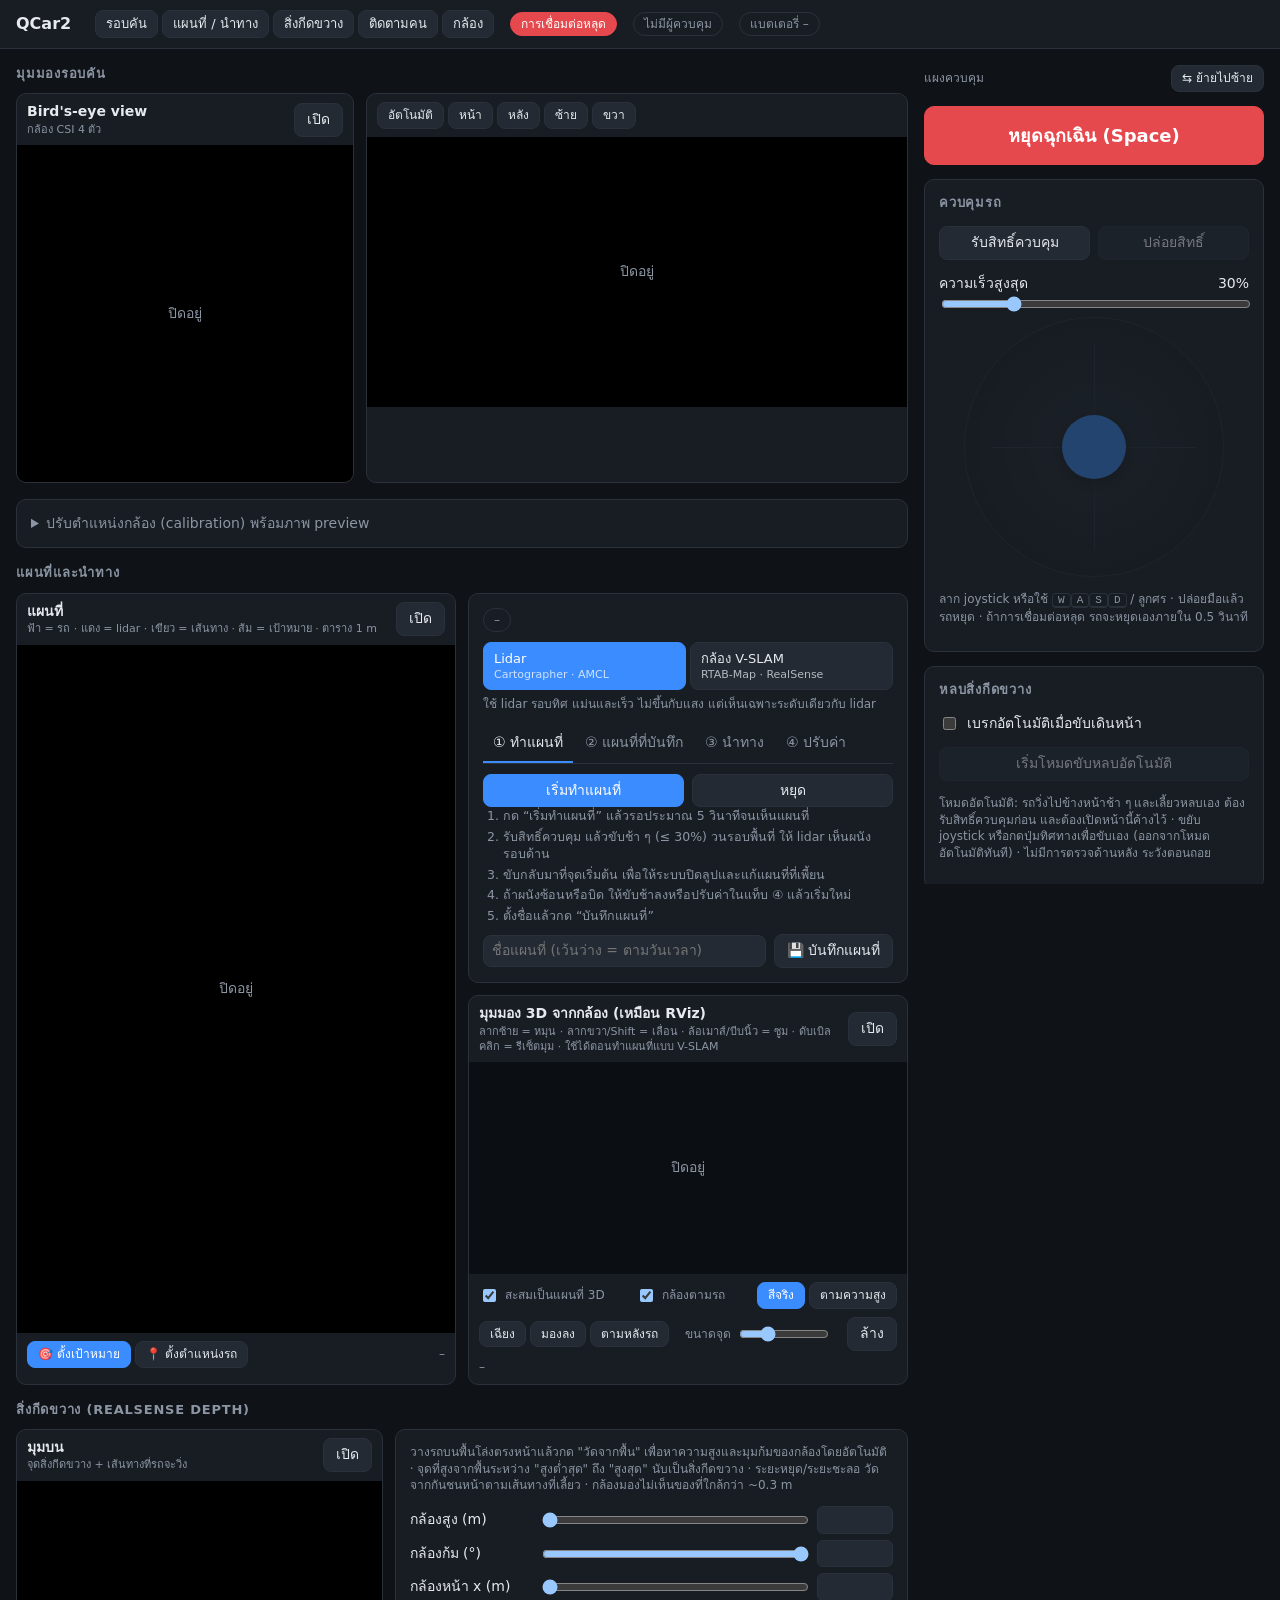
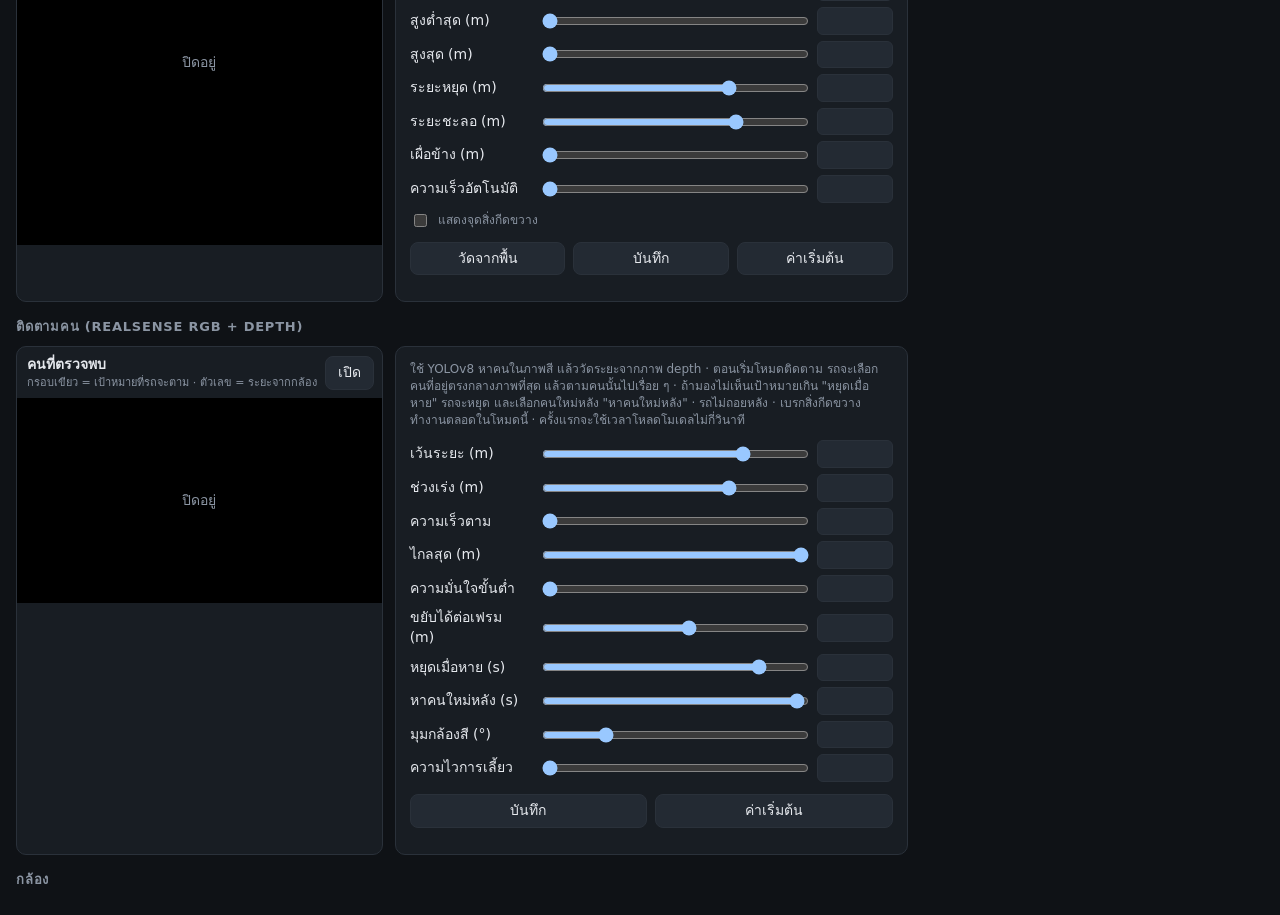
==== src/qcar2/qcar2_web/static/index.html @ 1479276d "Initial import: QCar2 packages" ====
<!doctype html>
<html lang="th">
<head>
<meta charset="utf-8">
<meta name="viewport" content="width=device-width, initial-scale=1, viewport-fit=cover">
<meta name="theme-color" content="#0f1216">
<meta name="color-scheme" content="dark">
<title>QCar2 Web</title>
<style>
  :root {
    --bg: #0f1216; --panel: #181d23; --line: #2a313a; --text: #e6e9ee; --muted: #8b95a3;
    --accent: #3b8cff; --ok: #2fbf71; --warn: #f0a92b; --bad: #e5484d;
  }
  * { box-sizing: border-box; }
  html { -webkit-text-size-adjust: 100%; text-size-adjust: 100%; }
  body { padding-left: env(safe-area-inset-left); padding-right: env(safe-area-inset-right); overscroll-behavior-y: none; }
  body { margin: 0; background: var(--bg); color: var(--text);
         font: 14px/1.4 system-ui, -apple-system, "Segoe UI", "Noto Sans Thai", sans-serif; }
  header { display: flex; flex-wrap: wrap; align-items: center; gap: 8px 16px;
           padding: 10px 16px; border-bottom: 1px solid var(--line); background: var(--panel);
           position: sticky; top: 0; z-index: 5; }
  header h1 { font-size: 16px; margin: 0 8px 0 0; }
  .chip { padding: 3px 10px; border-radius: 999px; border: 1px solid var(--line); color: var(--muted);
          font-size: 12px; white-space: nowrap; }
  .chip.ok { color: var(--ok); border-color: var(--ok); }
  .chip.warn { color: var(--warn); border-color: var(--warn); }
  .chip.bad { color: #fff; background: var(--bad); border-color: var(--bad); }
  main { display: grid; grid-template-columns: minmax(0, 1fr) 340px; gap: 16px; padding: 16px; }
  /* Control panel follows the scroll (sticky below the header) and scrolls on its own if taller than the screen. */
  main > aside { position: sticky; top: calc(var(--hdr-h, 56px) + 16px); align-self: start;
                 max-height: calc(100vh - var(--hdr-h, 56px) - 32px); overflow-y: auto;
                 overscroll-behavior: contain; scrollbar-width: none; -ms-overflow-style: none; }
  main > aside::-webkit-scrollbar { display: none; }
  main.ctrl-left { grid-template-columns: 340px minmax(0, 1fr); }
  main.ctrl-left > aside { order: -1; }
  .side-bar { display: flex; gap: 8px; align-items: center; justify-content: space-between; }
  .side-bar button { padding: 4px 10px; font-size: 12px; }
  #dock, #btn-sheet-close { display: none; }
  button, a, input, select, label { touch-action: manipulation; -webkit-tap-highlight-color: transparent; }

  h2 { font-size: 13px; text-transform: uppercase; letter-spacing: .06em; color: var(--muted); margin: 0 0 10px; }
  .grid { display: grid; grid-template-columns: repeat(auto-fill, minmax(300px, 1fr)); gap: 12px; }
  .cam { background: var(--panel); border: 1px solid var(--line); border-radius: 10px; overflow: hidden; }
  .cam-head { display: flex; align-items: center; justify-content: space-between; padding: 8px 10px; gap: 8px; }
  .cam-head span { font-weight: 600; }
  .cam-head small { color: var(--muted); font-size: 11px; display: block; font-weight: 400;
                    overflow: hidden; text-overflow: ellipsis; white-space: nowrap; }
  .view { aspect-ratio: 2 / 1; background: #000; display: grid; place-items: center; color: var(--muted); }
  .view img { width: 100%; height: 100%; object-fit: contain; display: block; }
  button { font: inherit; color: var(--text); background: #232a33; border: 1px solid var(--line);
           border-radius: 8px; padding: 6px 12px; cursor: pointer; }
  button:hover { border-color: var(--accent); }
  button.on { background: var(--accent); border-color: var(--accent); color: #fff; }
  button:disabled { opacity: .45; cursor: not-allowed; }
  .panel { background: var(--panel); border: 1px solid var(--line); border-radius: 10px; padding: 14px; }
  .stack > * + * { margin-top: 14px; }
  .estop { width: 100%; padding: 16px; font-size: 18px; font-weight: 700; color: #fff;
           background: var(--bad); border-color: var(--bad); border-radius: 10px; }
  .row { display: flex; gap: 8px; flex-wrap: wrap; align-items: center; }
  .row > button { flex: 1; }
  #pad { position: relative; width: 100%; max-width: 260px; aspect-ratio: 1; margin: 0 auto;
         border-radius: 50%; background: radial-gradient(circle, #222a33 0%, #161b21 70%);
         border: 1px solid var(--line); touch-action: none; user-select: none; }
  #pad.disabled { opacity: .35; }
  #pad::before, #pad::after { content: ""; position: absolute; background: var(--line); }
  #pad::before { left: 50%; top: 10%; bottom: 10%; width: 1px; }
  #pad::after { top: 50%; left: 10%; right: 10%; height: 1px; }
  #knob { position: absolute; width: 64px; height: 64px; left: 50%; top: 50%; margin: -32px 0 0 -32px;
          border-radius: 50%; background: var(--accent); box-shadow: 0 4px 16px rgba(0,0,0,.5);
          z-index: 1; pointer-events: none; }
  .kv { display: grid; grid-template-columns: auto 1fr; gap: 4px 12px; font-variant-numeric: tabular-nums; }
  .kv dt { color: var(--muted); }
  .kv dd { margin: 0; text-align: right; }
  .hint { color: var(--muted); font-size: 12px; }
  kbd { border: 1px solid var(--line); border-bottom-width: 2px; border-radius: 4px; padding: 0 5px; font-size: 11px; }
  input[type=range] { width: 100%; }
  .surround { display: grid; grid-template-columns: minmax(0, 1fr) minmax(0, 1.6fr); gap: 12px; margin-bottom: 16px; }
  @media (max-width: 700px) { .surround { grid-template-columns: 1fr; } }
  .surround .view.bev { aspect-ratio: 1 / 1; }
  .seg { display: flex; gap: 4px; flex-wrap: wrap; }
  .seg button { padding: 4px 10px; font-size: 12px; }
  details.calib { margin-bottom: 16px; }
  details.calib summary { cursor: pointer; color: var(--muted); }
  .sliders { display: grid; grid-template-columns: 90px minmax(0, 1fr) 76px; gap: 6px 10px; align-items: center; margin-top: 10px; }
  .sliders input[type=number] { width: 100%; font: inherit; font-variant-numeric: tabular-nums; text-align: right;
                                color: var(--text); background: #232a33; border: 1px solid var(--line);
                                border-radius: 6px; padding: 3px 6px; }
  .calib-layout { display: grid; grid-template-columns: minmax(0, 1.2fr) minmax(0, 1fr); gap: 16px; margin-top: 12px; }
  @media (max-width: 1100px) { .calib-layout { grid-template-columns: 1fr; } }
  /* The preview stays on screen while scrolling through the sliders. */
  .calib-preview { position: sticky; top: 64px; align-self: start; display: grid; gap: 8px; }
  .calib-preview .view { border-radius: 8px; overflow: hidden; }
  .calib-preview .view.bev { aspect-ratio: 1 / 1; max-height: 60vh; }
  @media (max-width: 1100px) { .calib-preview { position: static; } }
  .obs { display: grid; grid-template-columns: minmax(0, 1fr) minmax(0, 1.4fr); gap: 12px; margin-bottom: 16px; }
  @media (max-width: 700px) { .obs { grid-template-columns: 1fr; } }
  .obs .view.top { aspect-ratio: 1 / 1; }
  .obs .view.person { aspect-ratio: 16 / 9; }
  .obs .sliders { grid-template-columns: 120px minmax(0, 1fr) 76px; }
  button.auto-on { background: var(--ok); border-color: var(--ok); color: #fff; }
  .obs .view.map { aspect-ratio: 1 / 1; position: relative; touch-action: none; }
  .view.map.pick { cursor: crosshair; }
  /* Stop the browser's own image drag / text selection so click-and-drag sets the arrow. */
  .view.map, .view.map img { user-select: none; -webkit-user-select: none; -webkit-user-drag: none; -webkit-touch-callout: none; }
  .view.map img { pointer-events: none; }
  .view.map canvas { position: absolute; inset: 0; width: 100%; height: 100%; pointer-events: none; }
  input[type=text] { font: inherit; color: var(--text); background: #232a33; border: 1px solid var(--line);
                     border-radius: 8px; padding: 5px 8px; flex: 1; min-width: 0; }
  nav.jump { display: flex; gap: 4px; flex-wrap: wrap; }
  nav.jump a { color: var(--text); text-decoration: none; font-size: 13px; padding: 4px 10px;
               border: 1px solid var(--line); border-radius: 8px; background: #232a33; }
  nav.jump a:hover { border-color: var(--accent); }
  main h2[id] { scroll-margin-top: 110px; }
  select { font: inherit; color: var(--text); background: #232a33; border: 1px solid var(--line);
           border-radius: 8px; padding: 5px 8px; }
  .led-swatches { display: flex; flex-wrap: wrap; gap: 6px; }
  .led-swatches button { width: 28px; height: 28px; padding: 0; border-radius: 50%; border: 2px solid var(--line); }
  .led-swatches button.off { width: auto; border-radius: 14px; padding: 0 10px; font-size: 12px; }
  /* ---------- Map / SLAM / Nav2 section ---------- */
  .cloud-wrap { position: relative; aspect-ratio: 16 / 9; max-height: 75vh; background: #0b0e12; }
  .cloud-wrap canvas { position: absolute; inset: 0; width: 100%; height: 100%; touch-action: none; display: block; cursor: grab; }
  .cloud-wrap canvas:active { cursor: grabbing; }
  .cloud-msg { position: absolute; left: 0; right: 0; top: 50%; transform: translateY(-50%); text-align: center;
               color: var(--muted); pointer-events: none; padding: 0 16px; }
  .cloud-msg:empty { display: none; }
  .cloud-bar { flex-wrap: wrap; gap: 8px 14px; padding: 8px 10px; align-items: center; }
  .cloud-bar .row { display: inline-flex; gap: 6px; align-items: center; }
  .mapx { display: grid; grid-template-columns: minmax(0, 1fr) minmax(0, 1.25fr); gap: 12px; margin-bottom: 16px; align-items: start; }
  @media (max-width: 1100px) { .mapx { grid-template-columns: 1fr; } }
  /* Right column: the tabs/parameters, then the 3D view under them. */
  .mapx-side { display: flex; flex-direction: column; gap: 12px; min-width: 0; }
  /* Wide screens: two equal columns of one fixed height, top and bottom edges aligned. The
     2D map fills the left column; on the right the parameter panel scrolls inside itself and
     the 3D view takes the rest. Switching tabs therefore never resizes the map. */
  @media (min-width: 1101px) {
    .mapx { grid-template-columns: minmax(0, 1fr) minmax(0, 1fr); align-items: stretch;
            height: min(88vh, 900px); }
    .mapx > .cam { display: flex; flex-direction: column; min-height: 0; }
    .mapx > .cam > .view.map { flex: 1 1 auto; aspect-ratio: auto; max-height: none; min-height: 0; }
    .mapx-side { min-height: 0; }
    .mapx-side > .panel { flex: 0 1 auto; min-height: 0; overflow-y: auto; }
    .mapx-side > .cloud3d { flex: 1 0 300px; display: flex; flex-direction: column; min-height: 0; }
    .mapx-side > .cloud3d > .cloud-wrap { flex: 1 1 auto; aspect-ratio: auto; max-height: none; min-height: 0; }
  }
  .mapx .view.map { aspect-ratio: 1 / 1; position: relative; touch-action: none; max-height: 80vh; }
  .map-bar { display: flex; gap: 8px 12px; flex-wrap: wrap; align-items: center; justify-content: space-between; padding: 8px 10px; }
  .mapx .cam-head small { white-space: normal; }
  .mapx .cam-head > div { min-width: 0; }
  .mapx .cam > .hint { margin: 0; padding: 0 10px 8px; }
  .mode-line { display: flex; gap: 8px 12px; flex-wrap: wrap; align-items: center; }
  .method { margin-top: 10px; }
  .method .seg { flex-wrap: nowrap; }
  .method .seg button { flex: 1; text-align: left; line-height: 1.25; padding: 8px 10px; font-size: 13px; }
  .method .seg button small { display: block; opacity: .75; font-size: 11px; }
  .method .hint { margin: 6px 0 0; }
  .tabs { display: flex; gap: 2px; margin: 12px 0 10px; border-bottom: 1px solid var(--line); overflow-x: auto; scrollbar-width: none; }
  .tabs::-webkit-scrollbar { display: none; }
  .tabs button { border: 0; border-bottom: 2px solid transparent; border-radius: 0; background: none; padding: 8px 10px; white-space: nowrap; color: var(--muted); }
  .tabs button.on, .tabs button.on:hover { color: var(--text); border-bottom-color: var(--accent); background: none; }
  .tabpane[hidden] { display: none; }
  .tabpane > * + * { margin-top: 10px; }
  .tabpane p { margin: 0; }
  button.primary { background: var(--accent); border-color: var(--accent); color: #fff; }
  button.danger { color: var(--bad); }
  ol.steps { margin: 0; padding-left: 20px; color: var(--muted); font-size: 12.5px; }
  ol.steps li + li { margin-top: 3px; }
  .map-card { border: 1px solid var(--line); border-radius: 10px; padding: 10px; background: #1d232a; }
  .map-card.current { border-color: var(--ok); }
  .map-card .meta { color: var(--muted); font-size: 12px; margin: 2px 0 8px; }
  .map-card .title { display: flex; gap: 6px; align-items: center; flex-wrap: wrap; }
  .map-card .row > button { padding: 5px 8px; font-size: 12.5px; }
  .badge { font-size: 11px; padding: 1px 8px; border-radius: 999px; border: 1px solid var(--line); color: var(--muted); white-space: nowrap; }
  .badge.ok { color: var(--ok); border-color: var(--ok); }
  .badge.accent { color: var(--accent); border-color: var(--accent); }
  .badge.warn { color: var(--warn); border-color: var(--warn); }
  .tune-head { display: flex; gap: 8px; flex-wrap: wrap; align-items: center; justify-content: space-between; }
  details.sect { border-top: 1px solid var(--line); padding-top: 6px; }
  details.sect > summary { cursor: pointer; font-weight: 600; padding: 4px 0; }
  .prm { padding: 8px 0 8px 8px; border-bottom: 1px solid var(--line); border-left: 3px solid transparent; }
  .prm.custom { border-left-color: var(--accent); }
  .prm.changed { border-left-color: var(--warn); }
  .prm-head { display: flex; justify-content: space-between; gap: 8px; align-items: baseline; flex-wrap: wrap; }
  .prm-name { font-weight: 600; }
  .prm-ctl { display: grid; grid-template-columns: minmax(0, 1fr) 84px 26px; gap: 8px; align-items: center; margin-top: 4px; }
  .prm-ctl.simple { grid-template-columns: minmax(0, 1fr) 26px; }
  .prm-ctl input[type=number], .prm-ctl select { width: 100%; font: inherit; color: var(--text); background: #232a33; border: 1px solid var(--line); border-radius: 6px; padding: 3px 6px; text-align: right; }
  .prm-ctl select { text-align: left; }
  .prm-ctl .reset { padding: 0; min-height: 0; height: 26px; line-height: 1; border-radius: 6px; }
  .prm-help { color: var(--muted); font-size: 12px; margin-top: 3px; }
  .prm-tip { color: #a7c1e8; font-size: 12px; margin-top: 2px; display: none; }
  .learn .prm-tip { display: block; }
  .prm-state { font-size: 11px; margin-top: 2px; }
  .prm-state.ok { color: var(--ok); } .prm-state.warn { color: var(--warn); } .prm-state.bad { color: var(--bad); }
  .quick { display: grid; grid-template-columns: 96px minmax(0, 1fr) 60px; gap: 8px; align-items: center; }
  .quick b { text-align: right; font-variant-numeric: tabular-nums; }
  /* ---------- Phone / narrow layout ---------- */
  /* Phone: portrait, and landscape (a phone turned sideways is ~900-960 px wide but only ~400 px tall). */
  @media (max-width: 900px), (max-height: 520px) and (max-width: 1100px) {
    main, main.ctrl-left { grid-template-columns: 1fr; gap: 12px; padding: 10px; }
    body { padding-bottom: calc(76px + env(safe-area-inset-bottom)); }

    /* Compact header: status chips on one line, section links scroll sideways. */
    header { padding: 8px 10px; gap: 6px 8px; }
    header h1 { font-size: 15px; margin-right: 2px; }
    .chip { font-size: 11px; padding: 2px 8px; }
    nav.jump { order: 10; width: 100%; flex-wrap: nowrap; overflow-x: auto; scrollbar-width: none;
               margin: 0 -10px; padding: 0 10px; width: calc(100% + 20px); }
    nav.jump::-webkit-scrollbar { display: none; }
    nav.jump a { white-space: nowrap; padding: 6px 12px; }
    main h2[id] { scroll-margin-top: calc(var(--hdr-h, 90px) + 10px); }

    /* Bigger touch targets; 16px inputs stop iOS from zooming in on focus. */
    button { min-height: 40px; }
    .seg button { min-height: 36px; padding: 6px 12px; }
    input[type=text], select, .sliders input[type=number] { font-size: 16px; min-height: 40px; }
    input[type=checkbox], input[type=radio] { width: 20px; height: 20px; }
    label.row, .row > label { min-height: 36px; }
    input[type=range] { height: 32px; }
    .grid { grid-template-columns: repeat(auto-fill, minmax(min(300px, 100%), 1fr)); }
    .sliders { grid-template-columns: 78px minmax(0, 1fr) 68px; gap: 8px; }
    .obs .sliders { grid-template-columns: 96px minmax(0, 1fr) 68px; }
    .panel { padding: 12px; }

    /* Control panel becomes a bottom sheet above the dock. */
    main > aside, main.ctrl-left > aside {
      position: fixed; left: 0; right: 0; top: auto; order: 0; z-index: 20;
      bottom: calc(68px + env(safe-area-inset-bottom));
      max-height: min(56vh, calc(100vh - var(--hdr-h, 90px) - 90px));
      overflow-y: auto; margin: 0; padding: 0 10px 12px;
      background: var(--bg); border-top: 1px solid var(--line); border-radius: 16px 16px 0 0;
      box-shadow: 0 -10px 30px rgba(0,0,0,.55);
      transform: translateY(calc(100% + 80px)); visibility: hidden;
      transition: transform .22s ease, visibility 0s linear .22s;
    }
    main > aside.open { transform: none; visibility: visible; transition: transform .22s ease; }
    .side-bar { position: sticky; top: 0; z-index: 1; background: var(--bg); padding: 10px 0 8px; margin: 0; }
    .side-bar::before { content: ""; position: absolute; left: 50%; top: 4px; width: 40px; height: 4px;
                        margin-left: -20px; border-radius: 2px; background: var(--line); }
    .side-bar .hint { font-size: 14px; color: var(--text); font-weight: 600; }
    #btn-side, aside > #btn-estop { display: none; }
    #btn-sheet-close { display: inline-block; min-height: 34px; }
    aside .stack > * + *, main > aside > * + * { margin-top: 10px; }
    #pad { max-width: min(200px, 52vw); }

    /* Always-visible bottom dock: E-STOP + open/close controls. */
    #dock { display: flex; gap: 8px; position: fixed; left: 0; right: 0; bottom: 0; z-index: 30;
            padding-left: calc(10px + env(safe-area-inset-left)); padding-right: calc(10px + env(safe-area-inset-right));
            padding: 8px 10px calc(8px + env(safe-area-inset-bottom));
            background: var(--panel); border-top: 1px solid var(--line); }
    #dock button { min-height: 52px; border-radius: 12px; font-weight: 700; }
    #dock-estop { flex: 1.4; color: #fff; background: var(--bad); border-color: var(--bad); font-size: 17px; }
    #dock-ctrl { flex: 1; font-size: 15px; }
    #dock-ctrl.on { background: var(--accent); border-color: var(--accent); color: #fff; }
  }
  /* Landscape phone: little height. Header scrolls away, the sheet may use most of the screen, the dock is slim. */
  @media (max-height: 520px) and (max-width: 1100px) {
    header { position: static; }
    body { padding-bottom: calc(60px + env(safe-area-inset-bottom)); }
    #dock { padding-top: 6px; padding-bottom: calc(6px + env(safe-area-inset-bottom)); }
    #dock button { min-height: 44px; }
    main > aside, main.ctrl-left > aside {
      bottom: calc(58px + env(safe-area-inset-bottom)); max-height: calc(100vh - 70px);
      max-height: calc(100dvh - 70px); left: env(safe-area-inset-left); right: env(safe-area-inset-right); }
    #pad { max-width: min(180px, 40vh); }
    .cloud-wrap, .mapx .view.map { max-height: 78vh; }
    .view, .obs .view.map { max-height: 78vh; }
  }
  @media (hover: none) { button:hover { border-color: var(--line); } button.on:hover { border-color: var(--accent); } }
</style>
</head>
<body>
<header>
  <h1>QCar2</h1>
  <nav class="jump">
    <a href="#sec-surround">รอบคัน</a>
    <a href="#sec-map" id="jump-map">แผนที่ / นำทาง</a>
    <a href="#sec-obs">สิ่งกีดขวาง</a>
    <a href="#sec-person">ติดตามคน</a>
    <a href="#sec-cams">กล้อง</a>
  </nav>
  <span id="chip-conn" class="chip">กำลังเชื่อมต่อ…</span>
  <span id="chip-ctrl" class="chip">ไม่มีผู้ควบคุม</span>
  <span id="chip-batt" class="chip">แบตเตอรี่ –</span>
  <span id="chip-obs" class="chip" hidden>สิ่งกีดขวาง –</span>
  <span id="chip-person" class="chip" hidden>ติดตามคน –</span>
  <span id="chip-nav" class="chip" hidden>นำทาง –</span>
  <span id="chip-estop" class="chip bad" hidden>E-STOP</span>
</header>

<main>
  <section>
    <h2 id="sec-surround">มุมมองรอบคัน</h2>
    <div class="surround" id="surround-box">
      <div class="cam">
        <div class="cam-head">
          <div><span>Bird's-eye view</span><small>กล้อง CSI 4 ตัว</small></div>
          <button id="bev-toggle">เปิด</button>
        </div>
        <div class="view bev" id="bev-view"><span>ปิดอยู่</span></div>
      </div>
      <div class="cam">
        <div class="cam-head">
          <div class="seg" id="side-seg">
            <button data-side="auto">อัตโนมัติ</button>
            <button data-side="front">หน้า</button>
            <button data-side="back">หลัง</button>
            <button data-side="left">ซ้าย</button>
            <button data-side="right">ขวา</button>
          </div>
          <small id="side-label"></small>
        </div>
        <div class="view" id="side-view"><span>ปิดอยู่</span></div>
      </div>
    </div>

    <details class="calib panel" id="calib">
      <summary>ปรับตำแหน่งกล้อง (calibration) พร้อมภาพ preview</summary>
      <div class="calib-layout">
        <div class="calib-preview">
          <div class="view bev" id="calib-bev"><span>ปิดอยู่</span></div>
          <div class="view" id="calib-raw"><span>ปิดอยู่</span></div>
          <p class="hint" style="margin:0">กรอบสีเหลือง = พื้นที่ที่กล้องที่เลือกแสดงอยู่ (ส่วนอื่นจะมืดลง) ·
            ภาพล่าง = ภาพดิบจากกล้องที่เลือก · ระหว่างลากแถบเลื่อนภาพจะหยาบลงชั่วคราวเพื่อให้ตอบสนองเร็ว</p>
        </div>
        <div>
          <p class="hint" style="margin-top:0">วางรถบนพื้นเรียบที่มีเส้นตรง (เช่น เทปบนพื้น หรือกระเบื้อง) แล้วปรับจนเส้นต่อกันพอดีตรงรอยต่อระหว่างกล้อง ·
            ตำแหน่ง x = ไปด้านหน้า, y = ไปทางซ้าย, z = ความสูงจากพื้น (เมตร, วัดจากกลางรถ) · pitch บวก = ก้มลง ·
            พิมพ์ตัวเลขในช่องขวาเพื่อปรับละเอียด</p>
          <div class="seg" id="calib-cam">
            <button data-side="front">กล้องหน้า</button><button data-side="back">กล้องหลัง</button>
            <button data-side="left">กล้องซ้าย</button><button data-side="right">กล้องขวา</button>
          </div>
          <div class="sliders" id="calib-cam-sliders"></div>
          <h2 style="margin-top:14px">ทั้งภาพ</h2>
          <div class="sliders" id="calib-global-sliders"></div>
          <label class="row hint" style="margin-top:8px"><input type="checkbox" id="calib-grid"> แสดงเส้นระยะ 0.5 m</label>
          <div class="row" style="margin-top:12px">
            <button id="calib-save">บันทึก</button>
            <button id="calib-reset">ค่าเริ่มต้น</button>
          </div>
          <p class="hint" id="calib-status"></p>
        </div>
      </div>
    </details>

    <h2 id="sec-map">แผนที่และนำทาง</h2>
    <div class="mapx">
      <div class="cam">
        <div class="cam-head">
          <div><span>แผนที่</span><small>ฟ้า = รถ · แดง = lidar · เขียว = เส้นทาง · ส้ม = เป้าหมาย · ตาราง 1 m</small></div>
          <button id="map-toggle">เปิด</button>
        </div>
        <div class="view map" id="map-view"><span>ปิดอยู่</span></div>
        <div class="map-bar">
          <div class="seg" id="map-tools">
            <button data-tool="goal" class="on" title="รับสิทธิ์ควบคุมก่อน แล้วคลิกบนแผนที่ (ลากเพื่อกำหนดทิศหน้ารถ)">🎯 ตั้งเป้าหมาย</button>
            <button data-tool="pose" title="คลิกตรงที่รถอยู่จริง ลากเพื่อบอกทิศหน้ารถ">📍 ตั้งตำแหน่งรถ</button>
          </div>
          <span class="hint" id="map-stats">–</span>
        </div>
        <p class="hint" id="map-status"></p>
      </div>

      <div class="mapx-side">
      <div class="panel">
        <div class="mode-line">
          <span class="chip" id="nav-mode">–</span>
          <span class="hint" id="mode-detail"></span>
        </div>
        <div class="method">
          <div class="seg" id="method-seg">
            <button data-method="lidar">Lidar<small>Cartographer · AMCL</small></button>
            <button data-method="vslam">กล้อง V-SLAM<small>RTAB-Map · RealSense</small></button>
          </div>
          <p class="hint" id="method-desc"></p>
        </div>

        <div class="tabs" id="map-tabs">
          <button data-tab="build" class="on">① ทำแผนที่</button>
          <button data-tab="maps">② แผนที่ที่บันทึก</button>
          <button data-tab="nav">③ นำทาง</button>
          <button data-tab="tune">④ ปรับค่า</button>
        </div>

        <div class="tabpane" id="tab-build">
          <div class="row">
            <button id="nav-slam" class="primary">เริ่มทำแผนที่</button>
            <button id="nav-stop">หยุด</button>
          </div>
          <ol class="steps" id="build-steps"></ol>
          <div class="row">
            <input type="text" id="map-name" placeholder="ชื่อแผนที่ (เว้นว่าง = ตามวันเวลา)" maxlength="40">
            <button id="map-save" style="flex:0 0 auto">💾 บันทึกแผนที่</button>
          </div>
        </div>

        <div class="tabpane" id="tab-maps" hidden>
          <div id="map-cards"></div>
          <p class="hint">เก็บไว้ที่ <code id="maps-dir">~/maps</code> · แผนที่ทุกอันนำทางด้วย Lidar ได้ ·
            แผนที่ที่ทำด้วยกล้องมีข้อมูลภาพ จึงนำทางแบบ V-SLAM ได้ด้วย</p>
        </div>

        <div class="tabpane" id="tab-nav" hidden>
          <dl class="kv">
            <dt>แผนที่ที่ใช้</dt><dd id="nav-using">–</dd>
            <dt>สถานะ</dt><dd id="nav-state2">–</dd>
          </dl>
          <div class="quick">
            <span>ความเร็วสูงสุด</span>
            <input type="range" id="quick-speed" min="0.05" max="0.5" step="0.01">
            <b id="quick-speed-val">–</b>
          </div>
          <div class="seg" id="nav-presets"></div>
          <div class="row">
            <button id="nav-cancel2" disabled>ยกเลิกเป้าหมาย</button>
            <button id="nav-stop2">ปิดการนำทาง</button>
          </div>
          <ol class="steps">
            <li>โหลดแผนที่จากแท็บ ② (รอให้ Nav2 เริ่มประมาณ 10–20 วินาที)</li>
            <li>ถ้ารถไม่ได้อยู่จุดเริ่มต้นตอนทำแผนที่: เลือก “ตั้งตำแหน่งรถ” แล้วคลิก/ลากบนแผนที่ตรงที่รถอยู่จริง</li>
            <li>กด “รับสิทธิ์ควบคุม” (แผงขวา) → เลือก “ตั้งเป้าหมาย” → คลิกบนแผนที่ (ลากเพื่อกำหนดทิศหน้ารถ)</li>
            <li>ขยับ joystick, กด E-STOP หรือปิดหน้านี้ = ยกเลิกทันที</li>
          </ol>
        </div>

        <div class="tabpane" id="tab-tune" hidden>
          <div class="tune-head">
            <div class="seg" id="tune-group">
              <button data-g="map" class="on">ทำแผนที่</button>
              <button data-g="nav">นำทาง (Nav2)</button>
            </div>
            <label class="hint"><input type="checkbox" id="tune-learn" checked> แสดงผลของการปรับค่า</label>
          </div>
          <div class="seg" id="tune-presets"></div>
          <p class="hint" id="tune-note"></p>
          <div id="tune-list"></div>
          <div class="row">
            <button id="tune-apply" class="primary" disabled>ใช้ค่านี้</button>
            <button id="tune-reset" class="danger">คืนค่าเริ่มต้น</button>
          </div>
          <label class="hint" id="tune-auto-wrap"><input type="checkbox" id="tune-auto" checked> นำทาง: ใช้ทันทีเมื่อปล่อยแถบเลื่อน (ปรับสดขณะรถวิ่ง)</label>
          <div class="row" id="tune-restart" hidden>
            <button id="tune-restart-btn">เริ่มใหม่ด้วยค่านี้</button>
          </div>
          <p class="hint" id="tune-status"></p>
        </div>
      </div>

      <div class="cam cloud3d" id="cloud-card">
        <div class="cam-head">
          <div><span>มุมมอง 3D จากกล้อง (เหมือน RViz)</span>
            <small>ลากซ้าย = หมุน · ลากขวา/Shift = เลื่อน · ล้อเมาส์/บีบนิ้ว = ซูม · ดับเบิลคลิก = รีเซ็ตมุม · ใช้ได้ตอนทำแผนที่แบบ V-SLAM</small></div>
          <button id="cloud-toggle">เปิด</button>
        </div>
        <div class="cloud-wrap" id="cloud-wrap"><canvas id="cloud-canvas"></canvas>
          <div class="cloud-msg" id="cloud-msg">ปิดอยู่</div></div>
        <div class="map-bar cloud-bar">
          <label class="row hint"><input type="checkbox" id="cloud-acc" checked> สะสมเป็นแผนที่ 3D</label>
          <label class="row hint"><input type="checkbox" id="cloud-follow" checked> กล้องตามรถ</label>
          <div class="seg" id="cloud-color"><button data-c="0" class="on">สีจริง</button><button data-c="1">ตามความสูง</button></div>
          <div class="seg" id="cloud-views"><button data-v="iso">เฉียง</button><button data-v="top">มองลง</button><button data-v="chase">ตามหลังรถ</button></div>
          <label class="row hint">ขนาดจุด <input type="range" id="cloud-size" min="1" max="8" step="0.5" value="3" style="width:90px"></label>
          <button id="cloud-clear">ล้าง</button>
          <span class="hint" id="cloud-stats">–</span>
        </div>
      </div>
      </div>
    </div>


    <h2 id="sec-obs">สิ่งกีดขวาง (RealSense depth)</h2>
    <div class="obs">
      <div class="cam">
        <div class="cam-head">
          <div><span>มุมบน</span><small>จุดสิ่งกีดขวาง + เส้นทางที่รถจะวิ่ง</small></div>
          <button id="obs-toggle">เปิด</button>
        </div>
        <div class="view top" id="obs-view"><span>ปิดอยู่</span></div>
      </div>
      <div class="panel">
        <p class="hint" style="margin-top:0">วางรถบนพื้นโล่งตรงหน้าแล้วกด "วัดจากพื้น" เพื่อหาความสูงและมุมก้มของกล้องโดยอัตโนมัติ ·
          จุดที่สูงจากพื้นระหว่าง "สูงต่ำสุด" ถึง "สูงสุด" นับเป็นสิ่งกีดขวาง ·
          ระยะหยุด/ระยะชะลอ วัดจากกันชนหน้าตามเส้นทางที่เลี้ยว · กล้องมองไม่เห็นของที่ใกล้กว่า ~0.3 m</p>
        <div class="sliders" id="obs-sliders"></div>
        <label class="row hint" style="margin-top:8px"><input type="checkbox" id="obs-points"> แสดงจุดสิ่งกีดขวาง</label>
        <div class="row" style="margin-top:12px">
          <button id="obs-fit">วัดจากพื้น</button>
          <button id="obs-save">บันทึก</button>
          <button id="obs-reset">ค่าเริ่มต้น</button>
        </div>
        <p class="hint" id="obs-status"></p>
      </div>
    </div>

    <h2 id="sec-person">ติดตามคน (RealSense RGB + depth)</h2>
    <div class="obs">
      <div class="cam">
        <div class="cam-head">
          <div><span>คนที่ตรวจพบ</span><small>กรอบเขียว = เป้าหมายที่รถจะตาม · ตัวเลข = ระยะจากกล้อง</small></div>
          <button id="person-toggle">เปิด</button>
        </div>
        <div class="view person" id="person-view"><span>ปิดอยู่</span></div>
      </div>
      <div class="panel">
        <p class="hint" style="margin-top:0">ใช้ YOLOv8 หาคนในภาพสี แล้ววัดระยะจากภาพ depth ·
          ตอนเริ่มโหมดติดตาม รถจะเลือกคนที่อยู่ตรงกลางภาพที่สุด แล้วตามคนนั้นไปเรื่อย ๆ ·
          ถ้ามองไม่เห็นเป้าหมายเกิน "หยุดเมื่อหาย" รถจะหยุด และเลือกคนใหม่หลัง "หาคนใหม่หลัง" ·
          รถไม่ถอยหลัง · เบรกสิ่งกีดขวางทำงานตลอดในโหมดนี้ · ครั้งแรกจะใช้เวลาโหลดโมเดลไม่กี่วินาที</p>
        <div class="sliders" id="person-sliders"></div>
        <div class="row" style="margin-top:12px">
          <button id="person-save">บันทึก</button>
          <button id="person-reset">ค่าเริ่มต้น</button>
        </div>
        <p class="hint" id="person-status"></p>
      </div>
    </div>

    <h2 id="sec-cams">กล้อง</h2>
    <div id="grid" class="grid"></div>
  </section>

  <aside class="stack" id="ctrl-aside">
    <div class="side-bar">
      <span class="hint">แผงควบคุม</span>
      <button id="btn-side" title="ย้ายแผงควบคุมไปอีกฝั่ง">⇆ ย้ายไปซ้าย</button>
      <button id="btn-sheet-close">ซ่อน ▼</button>
    </div>
    <button id="btn-estop" class="estop">หยุดฉุกเฉิน (Space)</button>

    <div class="panel stack">
      <h2>ควบคุมรถ</h2>
      <div class="row">
        <button id="btn-take">รับสิทธิ์ควบคุม</button>
        <button id="btn-release" disabled>ปล่อยสิทธิ์</button>
      </div>
      <button id="btn-reset" hidden style="width:100%">ยกเลิก E-STOP</button>

      <div>
        <div class="row" style="justify-content:space-between">
          <span>ความเร็วสูงสุด</span><span id="speed-label">30%</span>
        </div>
        <input id="speed" type="range" min="10" max="100" step="5" value="30">
        <div class="hint" id="speed-hint"></div>
      </div>

      <div id="pad" class="disabled"><div id="knob"></div></div>
      <p class="hint">ลาก joystick หรือใช้ <kbd>W</kbd><kbd>A</kbd><kbd>S</kbd><kbd>D</kbd> / ลูกศร ·
        ปล่อยมือแล้วรถหยุด · ถ้าการเชื่อมต่อหลุด รถจะหยุดเองภายใน <span id="timeout-label">0.5</span> วินาที</p>
    </div>

    <div class="panel stack">
      <h2>หลบสิ่งกีดขวาง</h2>
      <label class="row"><input type="checkbox" id="obs-enabled"> เบรกอัตโนมัติเมื่อขับเดินหน้า</label>
      <button id="btn-auto" disabled style="width:100%">เริ่มโหมดขับหลบอัตโนมัติ</button>
      <p class="hint">โหมดอัตโนมัติ: รถวิ่งไปข้างหน้าช้า ๆ และเลี้ยวหลบเอง ต้องรับสิทธิ์ควบคุมก่อน และต้องเปิดหน้านี้ค้างไว้ ·
        ขยับ joystick หรือกดปุ่มทิศทางเพื่อขับเอง (ออกจากโหมดอัตโนมัติทันที) · ไม่มีการตรวจด้านหลัง ระวังตอนถอย</p>
    </div>

    <div class="panel stack">
      <h2>ติดตามคน</h2>
      <button id="btn-follow" disabled style="width:100%">เริ่มโหมดติดตามคน</button>
      <p class="hint">ให้คนที่จะให้ตามยืนตรงหน้ารถ ห่าง 1–3 m แล้วกดเริ่ม · รถจะตามโดยเว้นระยะตามที่ตั้งไว้ ·
        ต้องรับสิทธิ์ควบคุมก่อนและเปิดหน้านี้ค้างไว้ · ขยับ joystick เพื่อออกจากโหมดทันที</p>
    </div>

    <div class="panel stack">
      <h2>นำทาง (Nav2)</h2>
      <dl class="kv">
        <dt>สถานะ</dt><dd id="nav-state">–</dd>
        <dt>ตำแหน่งรถ</dt><dd id="nav-pose">–</dd>
        <dt>ระยะที่เหลือ</dt><dd id="nav-remaining">–</dd>
      </dl>
      <button id="btn-nav-cancel" disabled style="width:100%">ยกเลิกเป้าหมาย</button>
      <p class="hint">เปิดแผนที่แล้วคลิกเพื่อตั้งเป้าหมาย · ต้องรับสิทธิ์ควบคุมก่อนและเปิดหน้านี้ค้างไว้</p>
    </div>

    <div class="panel stack">
      <h2>ระบบ (Wi-Fi / MATLAB / Eco)</h2>
      <dl class="kv">
        <dt>Wi-Fi</dt><dd id="sys-wifi">–</dd>
        <dt>โหมด</dt><dd id="sys-mode">–</dd>
        <dt>Eco</dt><dd id="sys-eco">–</dd>
      </dl>
      <button id="btn-wifi" disabled style="width:100%">–</button>
      <button id="btn-mode" disabled style="width:100%">–</button>
      <button id="btn-eco" style="width:100%">–</button>
      <div class="hint" id="sys-msg"></div>
      <p class="hint">ปุ่มบนบอร์ด: กด S2 ค้าง 2 วินาที = สลับ Wi-Fi ·
        กด S3 ค้าง 2 วินาที = เปิด/ปิด ROS (ปิด = ปล่อยฮาร์ดแวร์ให้ MATLAB) ·
        กด S4 ค้าง 2 วินาที = เปิด/ปิด Eco (กล้องทำงานเฉพาะตอนมีคนใช้ ประสิทธิภาพเท่าเดิม) ·
        บนรถไม่มีปุ่มหยุดฉุกเฉินแล้ว ใช้ปุ่ม E-STOP บนหน้านี้ · สลับ Wi-Fi แล้วหน้านี้จะหลุด ให้ต่อ Wi-Fi ใหม่
        (hotspot: QCar2-Demo → http://10.42.0.1:8080)</p>
    </div>

    <div class="panel stack">
      <h2>ไฟ RGB บนรถ (LED strip)</h2>
      <div class="row" style="align-items:center">
        <input type="color" id="led-color" value="#ff0000" style="width:56px;height:36px;padding:0;border:none;background:none">
        <div class="led-swatches" id="led-swatches"></div>
      </div>
      <div class="quick">
        <span>ความสว่าง</span>
        <input type="range" id="led-bright" min="0" max="100" step="5" value="100">
        <b id="led-bright-val">100%</b>
      </div>
      <p class="hint" id="led-status">ไฟแถบรอบตัวรถ 33 ดวง สีเดียวกันทั้งแถบ · ไฟหน้า/ไฟเบรก/ไฟเลี้ยวเป็นไฟเปิด-ปิด ไม่ใช่ RGB ·
        จำค่าไว้ เปิดเครื่องใหม่ก็ได้สีเดิม</p>
    </div>

    <div class="panel">
      <h2>สถานะ</h2>
      <dl class="kv">
        <dt>คำสั่งเลี้ยว</dt><dd id="out-steer">–</dd>
        <dt>คำสั่งความเร็ว</dt><dd id="out-speed">–</dd>
        <dt>ระยะว่างข้างหน้า</dt><dd id="obs-free">–</dd>
        <dt>เป้าหมาย (คน)</dt><dd id="person-target">–</dd>
        <dt>แรงดันแบตเตอรี่</dt><dd id="batt-v">–</dd>
      </dl>
    </div>
  </aside>
</main>

<div id="dock">
  <button id="dock-estop">หยุดฉุกเฉิน</button>
  <button id="dock-ctrl" aria-controls="ctrl-aside" aria-expanded="false">🎮 ควบคุม ▲</button>
</div>

<script>
(() => {
  const $ = (id) => document.getElementById(id);

  // ---- Control panel: sticky offset + left/right placement (remembered per browser) ----
  (() => {
    const main = document.querySelector('main'), hdr = document.querySelector('header'), btn = $('btn-side');
    const setHdr = () => document.documentElement.style.setProperty('--hdr-h', hdr.offsetHeight + 'px');
    setHdr();
    if (window.ResizeObserver) new ResizeObserver(setHdr).observe(hdr); else addEventListener('resize', setHdr);
    const apply = (left) => {
      main.classList.toggle('ctrl-left', left);
      btn.textContent = left ? 'ย้ายไปขวา ⇆' : '⇆ ย้ายไปซ้าย';
    };
    let left = false;
    try { left = localStorage.getItem('qcar2.ctrlSide') === 'left'; } catch (e) {}
    apply(left);
    btn.addEventListener('click', () => {
      left = !left; apply(left);
      try { localStorage.setItem('qcar2.ctrlSide', left ? 'left' : 'right'); } catch (e) {}
      btn.blur();  // keep Space for E-STOP, not re-clicking this button
    });

    // Phone: control panel is a bottom sheet toggled from the dock; E-STOP lives in the dock.
    const aside = $('ctrl-aside'), dockCtrl = $('dock-ctrl');
    const setSheet = (open) => {
      aside.classList.toggle('open', open);
      dockCtrl.classList.toggle('on', open);
      dockCtrl.textContent = open ? '🎮 ซ่อน ▼' : '🎮 ควบคุม ▲';
      dockCtrl.setAttribute('aria-expanded', String(open));
    };
    dockCtrl.addEventListener('click', () => { setSheet(!aside.classList.contains('open')); dockCtrl.blur(); });
    $('btn-sheet-close').addEventListener('click', () => setSheet(false));
    $('dock-estop').addEventListener('click', (e) => { $('btn-estop').click(); e.currentTarget.blur(); setSheet(true); });
  })();
  let ws = null, limits = { max_speed: 0.5, max_steer: 0.5, command_timeout: 0.5 };
  let sys = null;   // the 'system' part of the status (Wi-Fi, ROS, SLAM / Nav2 mode)
  let state = { control: 'none', estop: false };
  const keys = new Set();
  let pad = { active: false, x: 0, y: 0 };

  // ---------------------------------------------------------- cameras
  function cameraCard(cam, startOn) {
    const el = document.createElement('div');
    el.className = 'cam';
    el.innerHTML = `
      <div class="cam-head">
        <div><span></span><small></small></div>
        <button>เปิด</button>
      </div>
      <div class="view"><span>ปิดอยู่</span></div>`;
    el.querySelector('.cam-head span').textContent = cam.label;
    el.querySelector('.cam-head small').textContent = cam.topic;
    const btn = el.querySelector('button');
    const stream = streamView(el.querySelector('.view'));
    const set = (on) => {
      stream(on ? cam.name : null, cam.label);
      btn.textContent = on ? 'ปิด' : 'เปิด';
      btn.classList.toggle('on', on);
      btn.dataset.on = on ? '1' : '';
    };
    btn.onclick = () => set(!btn.dataset.on);
    set(startOn);
    return el;
  }

  // A camera shown in `view`; returns a setter that switches it to another camera (or off).
  // Frames come as JPEG messages on a WebSocket rather than an MJPEG <img>: browsers keep at
  // most 6 HTTP connections per host and do not always drop an MJPEG stream when its src
  // changes, so switching cameras used to leave new streams waiting forever (frozen view).
  const wsProto = location.protocol === 'https:' ? 'wss' : 'ws';
  function streamView(view) {
    let sock = null, img = null, shownUrl = null, loadingUrl = null, next = null, decoding = false, retry = null;
    // One ack per frame shown or dropped: the server sends only a couple of frames ahead of
    // the acks, so on slow Wi-Fi the view drops frames instead of lagging behind.
    const ack = () => { if (sock && sock.readyState === WebSocket.OPEN) sock.send('1'); };
    const show = (blob) => {
      if (decoding) { if (next) ack(); next = blob; return; }   // keep only the newest frame while one decodes
      decoding = true;
      const url = loadingUrl = URL.createObjectURL(blob);
      img.onload = img.onerror = () => {
        if (shownUrl) URL.revokeObjectURL(shownUrl);
        shownUrl = url; loadingUrl = null; decoding = false;
        ack();
        if (next) { const b = next; next = null; show(b); }
      };
      img.src = url;
    };
    const stop = () => {
      clearTimeout(retry);
      if (sock) { sock.onmessage = sock.onclose = null; sock.close(); sock = null; }
      if (img) { img.onload = img.onerror = null; img = null; }
      [shownUrl, loadingUrl].forEach(u => { if (u) URL.revokeObjectURL(u); });
      shownUrl = loadingUrl = next = null; decoding = false;
    };
    return (name, alt) => {
      stop();
      if (!name) { view.innerHTML = '<span>ปิดอยู่</span>'; return; }
      view.innerHTML = '<span>กำลังรอภาพ… (ถ้านานผิดปกติ node กล้องทำงานอยู่ไหม?)</span>';
      const open = () => {
        const s = sock = new WebSocket(`${wsProto}://${location.host}/ws/stream/${encodeURIComponent(name)}`);
        s.onmessage = (ev) => {
          if (!img) { img = new Image(); img.alt = alt || name; view.replaceChildren(img); }
          show(ev.data);
        };
        s.onclose = () => {   // server restarted or network dropped: keep the last frame, retry
          if (sock !== s) return;
          sock = null;
          retry = setTimeout(open, 1000);
        };
      };
      open();
    };
  }

  // ---------------------------------------------------------- surround view
  const SIDE_NAMES = { front: 'กล้องหน้า', back: 'กล้องหลัง', left: 'กล้องซ้าย', right: 'กล้องขวา' };
  const bevStream = streamView($('bev-view'));
  const sideStream = streamView($('side-view'));
  let bevOn = false, sideMode = 'auto', shownSide = null, reversing = false;

  function setBev(on) {
    bevOn = on;
    bevStream(on ? 'surround' : null, 'Surround view');
    $('bev-toggle').textContent = on ? 'ปิด' : 'เปิด';
    $('bev-toggle').classList.toggle('on', on);
    updateSide();
  }
  function updateSide() {
    const side = !bevOn ? null : (sideMode === 'auto' ? (reversing ? 'back' : 'front') : sideMode);
    document.querySelectorAll('#side-seg button').forEach(b => b.classList.toggle('on', b.dataset.side === sideMode));
    $('side-label').textContent = side ? SIDE_NAMES[side] + (sideMode === 'auto' && reversing ? ' (กำลังถอย)' : '') : '';
    if (side === shownSide) return;
    shownSide = side;
    sideStream(side, side && SIDE_NAMES[side]);
  }
  $('bev-toggle').onclick = () => setBev(!bevOn);
  document.querySelectorAll('#side-seg button').forEach(b => {
    b.onclick = () => { sideMode = b.dataset.side; if (!bevOn) setBev(true); else updateSide(); };
  });

  // ---------------------------------------------------------- surround calibration
  const CAM_SLIDERS = [
    ['x', 'x (m)', -0.5, 0.5, 0.005], ['y', 'y (m)', -0.5, 0.5, 0.005], ['z', 'z สูง (m)', 0.02, 0.5, 0.005],
    ['yaw', 'yaw (°)', -180, 180, 0.5], ['pitch', 'pitch (°)', -30, 60, 0.5], ['roll', 'roll (°)', -30, 30, 0.5],
  ];
  const GLOBAL_SLIDERS = [
    ['range_m', 'ระยะที่เห็น (m)', 0.8, 6, 0.1, c => c, (c, v) => { c.range_m = v; }],
    ['k1', 'เลนส์ k1', -0.3, 0.3, 0.005, c => c.intrinsics, (c, v) => { c.intrinsics = { k1: v }; }],
    ['blend_power', 'ความคมรอยต่อ', 1, 12, 0.5, c => c, (c, v) => { c.blend_power = v; }],
  ];
  let surroundCfg = null, calibSide = 'front';
  const calibInputs = {};

  // Range slider plus a number box for exact values. onChange(value, preview): preview is
  // true while the slider is being dragged.
  function sliderRow(parent, key, label, min, max, step, onChange) {
    const lab = document.createElement('label'); lab.textContent = label;
    const range = document.createElement('input');
    Object.assign(range, { type: 'range', min, max, step });
    const num = document.createElement('input');
    Object.assign(num, { type: 'number', step });
    const digits = Math.max(1, Math.ceil(-Math.log10(step) - 1e-9));
    range.oninput = () => { num.value = (+range.value).toFixed(digits); onChange(+range.value, true); };
    range.onchange = () => onChange(+range.value, false);
    num.onchange = () => {
      if (num.value === '' || !isFinite(+num.value)) return;
      range.value = num.value; onChange(+num.value, false);
    };
    parent.append(lab, range, num);
    return (v) => { range.value = v; num.value = (+v).toFixed(digits); };
  }
  CAM_SLIDERS.forEach(([key, label, min, max, step]) => {
    calibInputs[key] = sliderRow($('calib-cam-sliders'), key, label, min, max, step, (v, preview) => {
      queueSurround({ cameras: { [calibSide]: { [key]: v } } }, preview);
    });
  });
  GLOBAL_SLIDERS.forEach(([key, label, min, max, step, , set]) => {
    calibInputs[key] = sliderRow($('calib-global-sliders'), key, label, min, max, step, (v, preview) => {
      const c = {}; set(c, v); queueSurround(c, preview);
    });
  });
  function renderCalib() {
    document.querySelectorAll('#calib-cam button').forEach(b => b.classList.toggle('on', b.dataset.side === calibSide));
    if (!surroundCfg) return;
    const cam = surroundCfg.cameras[calibSide];
    CAM_SLIDERS.forEach(([key]) => calibInputs[key](cam[key]));
    GLOBAL_SLIDERS.forEach(([key, , , , , get]) => calibInputs[key](get(surroundCfg)[key]));
    $('calib-grid').checked = surroundCfg.show_grid;
  }
  // Changes are merged and sent one request at a time (each one rebuilds the lookup tables).
  // While dragging the server builds a quick low-resolution view; releasing the slider asks
  // for the full one.
  let pending = {}, needFull = false, inflight = false;
  const deepMerge = (a, b) => {
    for (const [k, v] of Object.entries(b)) a[k] = (v && typeof v === 'object') ? deepMerge(a[k] || {}, v) : v;
    return a;
  };
  function queueSurround(partial, preview) {
    deepMerge(pending, partial);
    if (!preview) needFull = true;
    $('calib-status').textContent = 'ยังไม่ได้บันทึก';
    pumpSurround();
  }
  function pumpSurround() {
    if (inflight || (!needFull && !Object.keys(pending).length)) return;
    const body = { config: pending, preview: !needFull };
    pending = {}; needFull = false; inflight = true;
    postSurround(body).catch(() => {}).finally(() => { inflight = false; pumpSurround(); });
  }
  function postSurround(body) {
    return fetch('/api/surround', { method: 'POST', headers: { 'Content-Type': 'application/json' },
                                    body: JSON.stringify(body) })
      .then(r => r.ok ? r.json() : r.text().then(t => Promise.reject(new Error(t))))
      .then(cfg => { surroundCfg = cfg; return cfg; })
      .catch(e => { $('calib-status').textContent = 'ผิดพลาด: ' + e.message; throw e; });
  }

  // Calibration preview: while the panel is open it shows the bird's-eye view with the chosen
  // camera's area outlined, plus that camera's raw image, next to the sliders.
  const calibBev = streamView($('calib-bev'));
  const calibRaw = streamView($('calib-raw'));
  let bevWasOn = false;
  function selectCalibSide(side) {
    calibSide = side;
    renderCalib();
    if (!$('calib').open) return;
    calibRaw(side, SIDE_NAMES[side]);
    postSurround({ highlight: side }).catch(() => {});
  }
  $('calib').addEventListener('toggle', () => {
    const open = $('calib').open;
    $('surround-box').hidden = open;   // the preview replaces the views above while calibrating
    if (open) {
      bevWasOn = bevOn;
      calibBev('surround', 'Surround view');   // before closing the other view, so the surround
      setBev(false);                           // stream never drops to zero viewers (that clears the highlight)
      selectCalibSide(calibSide);
    } else {
      calibBev(null);
      calibRaw(null);
      postSurround({ highlight: null }).catch(() => {});
      setBev(bevWasOn);
    }
  });
  document.querySelectorAll('#calib-cam button').forEach(b => { b.onclick = () => selectCalibSide(b.dataset.side); });
  $('calib-grid').onchange = () => queueSurround({ show_grid: $('calib-grid').checked }, false);
  $('calib-save').onclick = () => {
    const p = pending; pending = {}; needFull = false;
    postSurround({ config: p, save: true }).then(() => { $('calib-status').textContent = 'บันทึกแล้ว'; });
  };
  $('calib-reset').onclick = () => {
    if (!confirm('คืนค่าตำแหน่งกล้องทั้งหมดเป็นค่าเริ่มต้น?')) return;
    pending = {}; needFull = false;
    postSurround({ reset: true }).then(() => { renderCalib(); $('calib-status').textContent = 'ค่าเริ่มต้น (ยังไม่ได้บันทึก)'; });
  };
  fetch('/api/surround').then(r => r.json()).then(cfg => { surroundCfg = cfg; renderCalib(); });

  // ---------------------------------------------------------- obstacles
  const OBS_SLIDERS = [
    ['cam_z', 'กล้องสูง (m)', 0.05, 0.5, 0.005], ['cam_pitch', 'กล้องก้ม (°)', -20, 40, 0.5],
    ['cam_x', 'กล้องหน้า x (m)', -0.3, 0.4, 0.005],
    ['min_height', 'สูงต่ำสุด (m)', 0, 0.2, 0.005], ['max_height', 'สูงสุด (m)', 0.1, 1, 0.01],
    ['stop_dist', 'ระยะหยุด (m)', 0.1, 1.5, 0.05], ['slow_dist', 'ระยะชะลอ (m)', 0.3, 3, 0.05],
    ['margin', 'เผื่อข้าง (m)', 0, 0.3, 0.01], ['auto_speed', 'ความเร็วอัตโนมัติ', 0.1, 1, 0.05],
  ];
  let obsCfg = null;
  const obsInputs = {};
  const obsStream = streamView($('obs-view'));
  let obsViewOn = false;
  function setObsView(on) {
    obsViewOn = on;
    obsStream(on ? 'obstacle' : null, 'Obstacles');
    $('obs-toggle').textContent = on ? 'ปิด' : 'เปิด';
    $('obs-toggle').classList.toggle('on', on);
  }
  $('obs-toggle').onclick = () => setObsView(!obsViewOn);
  function renderObs() {
    if (!obsCfg) return;
    OBS_SLIDERS.forEach(([key]) => obsInputs[key](obsCfg[key]));
    $('obs-points').checked = obsCfg.show_points;
    $('obs-enabled').checked = obsCfg.enabled;
  }
  function postObs(body) {
    return fetch('/api/obstacle', { method: 'POST', headers: { 'Content-Type': 'application/json' },
                                    body: JSON.stringify(body) })
      .then(r => r.ok ? r.json() : r.text().then(t => Promise.reject(new Error(t))))
      .then(res => { obsCfg = res.config; renderObs(); return res; })
      .catch(e => { $('obs-status').textContent = 'ผิดพลาด: ' + e.message; throw e; });
  }
  OBS_SLIDERS.forEach(([key, label, min, max, step]) => {
    obsInputs[key] = sliderRow($('obs-sliders'), key, label, min, max, step, (v, preview) => {
      if (preview) return;   // cheap to apply, but no need to send every drag step
      postObs({ config: { [key]: v } }).then(() => { $('obs-status').textContent = 'ยังไม่ได้บันทึก'; }).catch(() => {});
    });
  });
  $('obs-points').onchange = () => postObs({ config: { show_points: $('obs-points').checked } }).catch(() => {});
  // The brake assist is a safety setting: save it right away so it survives a restart.
  $('obs-enabled').onchange = () => postObs({ config: { enabled: $('obs-enabled').checked }, save: true }).catch(() => {});
  $('obs-fit').onclick = () => {
    $('obs-status').textContent = 'กำลังวัด…';
    postObs({ fit_floor: true }).then(res => {
      const f = res.fit;
      $('obs-status').textContent = `สูง ${f.cam_z} m, ก้ม ${f.cam_pitch}°, เอียง ${f.cam_roll}° ` +
        `(จุดบนพื้น ${Math.round(f.inliers * 100)}%) · ยังไม่ได้บันทึก`;
    }).catch(() => {});
  };
  $('obs-save').onclick = () => postObs({ save: true }).then(() => { $('obs-status').textContent = 'บันทึกแล้ว'; }).catch(() => {});
  $('obs-reset').onclick = () => {
    if (!confirm('คืนค่าการตั้งค่าสิ่งกีดขวางทั้งหมดเป็นค่าเริ่มต้น?')) return;
    postObs({ reset: true }).then(() => { $('obs-status').textContent = 'ค่าเริ่มต้น (ยังไม่ได้บันทึก)'; }).catch(() => {});
  };
  fetch('/api/obstacle').then(r => r.json()).then(cfg => { obsCfg = cfg; renderObs(); });

  // ---------------------------------------------------------- person following
  const PERSON_SLIDERS = [
    ['follow_dist', 'เว้นระยะ (m)', 0.4, 3, 0.05], ['speed_band', 'ช่วงเร่ง (m)', 0.2, 3, 0.05],
    ['follow_speed', 'ความเร็วตาม', 0.05, 1, 0.05], ['max_dist', 'ไกลสุด (m)', 1, 8, 0.1],
    ['conf', 'ความมั่นใจขั้นต่ำ', 0.1, 0.95, 0.05], ['gate', 'ขยับได้ต่อเฟรม (m)', 0.2, 2, 0.05],
    ['lost_timeout', 'หยุดเมื่อหาย (s)', 0.2, 5, 0.1], ['reacquire_s', 'หาคนใหม่หลัง (s)', 0.5, 30, 0.5],
    ['color_hfov_deg', 'มุมกล้องสี (°)', 30, 120, 0.5], ['steer_smooth', 'ความไวการเลี้ยว', 0.05, 1, 0.05],
  ];
  let personCfg = null;
  const personInputs = {};
  const personStream = streamView($('person-view'));
  let personViewOn = false;
  function setPersonView(on) {
    personViewOn = on;
    personStream(on ? 'person' : null, 'Person following');
    $('person-toggle').textContent = on ? 'ปิด' : 'เปิด';
    $('person-toggle').classList.toggle('on', on);
  }
  $('person-toggle').onclick = () => setPersonView(!personViewOn);
  function renderPerson() {
    if (personCfg) PERSON_SLIDERS.forEach(([key]) => personInputs[key](personCfg[key]));
  }
  function postPerson(body) {
    return fetch('/api/person', { method: 'POST', headers: { 'Content-Type': 'application/json' },
                                  body: JSON.stringify(body) })
      .then(r => r.ok ? r.json() : r.text().then(t => Promise.reject(new Error(t))))
      .then(cfg => { personCfg = cfg; renderPerson(); return cfg; })
      .catch(e => { $('person-status').textContent = 'ผิดพลาด: ' + e.message; throw e; });
  }
  PERSON_SLIDERS.forEach(([key, label, min, max, step]) => {
    personInputs[key] = sliderRow($('person-sliders'), key, label, min, max, step, (v, preview) => {
      if (preview) return;
      postPerson({ config: { [key]: v } }).then(() => { $('person-status').textContent = 'ยังไม่ได้บันทึก'; }).catch(() => {});
    });
  });
  $('person-save').onclick = () => postPerson({ save: true }).then(() => { $('person-status').textContent = 'บันทึกแล้ว'; }).catch(() => {});
  $('person-reset').onclick = () => {
    if (!confirm('คืนค่าการตั้งค่าติดตามคนทั้งหมดเป็นค่าเริ่มต้น?')) return;
    postPerson({ reset: true }).then(() => { $('person-status').textContent = 'ค่าเริ่มต้น (ยังไม่ได้บันทึก)'; }).catch(() => {});
  };
  fetch('/api/person').then(r => r.json()).then(cfg => { personCfg = cfg; renderPerson(); });

  function renderPersonStatus(p) {
    $('chip-person').hidden = !p;
    if (!p) { $('person-target').textContent = '–'; return; }
    const following = state.auto === 'follow';
    let text, cls;
    if (p.state === 'loading' || p.state === 'idle') { text = 'กำลังโหลดโมเดล…'; cls = 'warn'; }
    else if (p.state === 'error') { text = 'โหลดโมเดลไม่ได้'; cls = 'bad'; }
    else if (p.stale) { text = 'ไม่มีภาพจากกล้อง'; cls = following ? 'bad' : 'warn'; }
    else if (!p.target) { text = `ไม่มีเป้าหมาย (เห็น ${p.count} คน)`; cls = following ? 'warn' : ''; }
    else if (p.target.lost) { text = 'เป้าหมายหาย — หยุดรอ'; cls = following ? 'bad' : 'warn'; }
    else {
      const side = Math.abs(p.target.bearing_deg) < 3 ? 'ตรงหน้า'
        : `${p.target.bearing_deg > 0 ? 'ซ้าย' : 'ขวา'} ${Math.abs(p.target.bearing_deg).toFixed(0)}°`;
      text = `คน #${p.target.track} ${p.target.dist.toFixed(2)} m ${side}`; cls = 'ok';
    }
    setChip('chip-person', text, cls);
    $('person-target').textContent = text;
    if (p.state === 'error') $('person-status').textContent = 'ผิดพลาด: ' + p.error;
  }

  function renderObsStatus(o) {
    const chip = $('chip-obs');
    chip.hidden = !o;
    if (!o) { $('obs-free').textContent = '–'; return; }
    let text, cls;
    if (o.stale) { text = 'ไม่มีภาพ depth'; cls = o.enabled || state.auto ? 'bad' : 'warn'; }
    else if (o.blind) { text = 'ใกล้เกินไป / มองไม่เห็น'; cls = 'bad'; }
    else if (o.factor <= 0) { text = `ทางตัน ${o.free.toFixed(2)} m`; cls = 'bad'; }
    else if (o.factor < 1) { text = `ชะลอ ${o.free.toFixed(2)} m`; cls = 'warn'; }
    else { text = `ทางโล่ง ≥ ${o.free.toFixed(1)} m`; cls = 'ok'; }
    setChip('chip-obs', text, cls);
    $('obs-free').textContent = o.stale || o.blind ? text : o.free.toFixed(2) + ' m';
  }

  fetch('/api/info').then(r => r.json()).then(info => {
    limits = info.limits;
    $('timeout-label').textContent = limits.command_timeout;
    updateSpeedHint();
    const grid = $('grid');
    info.cameras.filter(c => !['surround', 'obstacle', 'person', 'map'].includes(c.name)).forEach(c => grid.appendChild(cameraCard(c, false)));
    setBev(info.cameras.some(c => c.name === 'surround'));
  });

  // ---------------------------------------------------------- map + Nav2
  const NAV_STATES = { idle: 'รอเป้าหมาย', sending: 'กำลังส่งเป้าหมาย…', active: 'กำลังวิ่งไปเป้าหมาย',
                       succeeded: 'ถึงเป้าหมายแล้ว', aborted: 'ไปไม่ถึง (Nav2 ยกเลิก)',
                       canceled: 'ยกเลิกแล้ว', rejected: 'Nav2 ไม่รับเป้าหมาย' };
  // The two ways to map and localise. 'tune' = the parameter group of the mapping step.
  const METHODS = {
    lidar: {
      name: 'Lidar', tune: 'cartographer', slam: 'nav_slam', nav: 'nav_map',
      desc: 'ใช้ lidar รอบทิศ แม่นและเร็ว ไม่ขึ้นกับแสง แต่เห็นเฉพาะระดับเดียวกับ lidar',
      steps: ['กด “เริ่มทำแผนที่” แล้วรอประมาณ 5 วินาทีจนเห็นแผนที่',
              'รับสิทธิ์ควบคุม แล้วขับช้า ๆ (≤ 30%) วนรอบพื้นที่ ให้ lidar เห็นผนังรอบด้าน',
              'ขับกลับมาที่จุดเริ่มต้น เพื่อให้ระบบปิดลูปและแก้แผนที่ที่เพี้ยน',
              'ถ้าผนังซ้อนหรือบิด ให้ขับช้าลงหรือปรับค่าในแท็บ ④ แล้วเริ่มใหม่',
              'ตั้งชื่อแล้วกด “บันทึกแผนที่”'],
    },
    vslam: {
      name: 'V-SLAM', tune: 'vslam', slam: 'nav_vslam', nav: 'nav_vmap',
      desc: 'ใช้กล้อง RealSense (ภาพ + ความลึก) จำสถานที่จากภาพ ต้องมีแสงพอและลวดลายบนผนัง/ของในห้อง มุมมองแคบกว่า lidar',
      steps: ['กด “เริ่มทำแผนที่” รอสักครู่ให้ RTAB-Map เริ่ม (เห็นแผนที่ขึ้นเมื่อรถขยับเล็กน้อย)',
              'ขับช้ามาก (≤ 20%) เลี้ยวนุ่ม ๆ และอย่าให้กล้องหันไปทางผนังขาวเรียบ/กระจก เพราะภาพไม่มีจุดให้จำ',
              'กล้องเห็นแค่ด้านหน้า: ค่อย ๆ ส่ายรถเพื่อให้เห็นรอบห้อง',
              'ขับกลับมาให้กล้องเห็นที่เดิมซ้ำ เพื่อปิดลูป',
              'ตั้งชื่อแล้วกด “บันทึกแผนที่” (ใช้เวลาสักครู่ เพราะต้องเก็บฐานข้อมูลภาพ)'],
    },
  };
  let method = 'lidar';
  try { const m = localStorage.getItem('qcar2.method'); if (METHODS[m]) method = m; } catch (e) {}

  const mapView = $('map-view');
  const mapStream = streamView(mapView);
  let mapOn = false, drag = null;
  const mapCanvas = document.createElement('canvas');
  function setMap(on) {
    mapOn = on;
    mapStream(on ? 'map' : null, 'Map');
    if (on) mapView.appendChild(mapCanvas);
    $('map-toggle').textContent = on ? 'ปิด' : 'เปิด';
    $('map-toggle').classList.toggle('on', on);
  }
  $('map-toggle').onclick = () => setMap(!mapOn);
  $('jump-map').addEventListener('click', () => { if (!mapOn) setMap(true); });
  // streamView replaces the view's children when the first frame arrives: put the canvas back.
  new MutationObserver(() => {
    if (mapOn && !mapView.contains(mapCanvas)) mapView.appendChild(mapCanvas);
  }).observe(mapView, { childList: true });

  // Pointer position as fractions (0..1) of the map image, which is letterboxed (object-fit: contain).
  function mapFrac(e) {
    const img = mapView.querySelector('img');
    if (!img || !img.naturalWidth) return null;
    const r = img.getBoundingClientRect();
    const k = Math.min(r.width / img.naturalWidth, r.height / img.naturalHeight);
    const w = img.naturalWidth * k, h = img.naturalHeight * k;
    const u = (e.clientX - r.left - (r.width - w) / 2) / w;
    const v = (e.clientY - r.top - (r.height - h) / 2) / h;
    return { u, v, x: e.clientX - mapView.getBoundingClientRect().left, y: e.clientY - mapView.getBoundingClientRect().top };
  }
  function drawDrag() {
    const c = mapCanvas, ctx = c.getContext('2d');
    c.width = mapView.clientWidth; c.height = mapView.clientHeight;
    ctx.clearRect(0, 0, c.width, c.height);
    if (!drag) return;
    ctx.strokeStyle = ctx.fillStyle = '#f0a92b'; ctx.lineWidth = 3;
    ctx.beginPath(); ctx.arc(drag.a.x, drag.a.y, 9, 0, 2 * Math.PI); ctx.stroke();
    const dx = drag.b.x - drag.a.x, dy = drag.b.y - drag.a.y;
    if (Math.hypot(dx, dy) > 6) {
      const ang = Math.atan2(dy, dx);
      ctx.beginPath(); ctx.moveTo(drag.a.x, drag.a.y); ctx.lineTo(drag.b.x, drag.b.y); ctx.stroke();
      ctx.beginPath(); ctx.moveTo(drag.b.x, drag.b.y);
      ctx.lineTo(drag.b.x - 12 * Math.cos(ang - 0.4), drag.b.y - 12 * Math.sin(ang - 0.4));
      ctx.lineTo(drag.b.x - 12 * Math.cos(ang + 0.4), drag.b.y - 12 * Math.sin(ang + 0.4));
      ctx.fill();
    }
  }
  const mapTool = () => ((document.querySelector('#map-tools button.on') || {}).dataset || {}).tool || 'goal';
  document.querySelectorAll('#map-tools button').forEach(b => {
    b.onclick = () => document.querySelectorAll('#map-tools button').forEach(x => x.classList.toggle('on', x === b));
  });
  mapView.addEventListener('pointerdown', (e) => {
    if (!mapOn) return;
    if (mapTool() === 'pose') {
      if (!sys || sys.nav_mode !== 'nav') { $('map-status').textContent = 'ตั้งตำแหน่งรถได้เมื่อโหลดแผนที่เพื่อนำทางแล้ว (แท็บ ②)'; return; }
    } else if (state.control !== 'me' || state.estop) {
      $('map-status').textContent = state.estop ? 'ยกเลิก E-STOP ก่อน' : 'รับสิทธิ์ควบคุมก่อน แล้วคลิกบนแผนที่เพื่อตั้งเป้าหมาย';
      return;
    }
    const p = mapFrac(e);
    if (!p || p.u < 0 || p.u > 1 || p.v < 0 || p.v > 1) return;
    e.preventDefault();
    drag = { a: p, b: p };
    mapView.setPointerCapture(e.pointerId);
    drawDrag();
  });
  mapView.addEventListener('pointermove', (e) => {
    if (!drag) return;
    e.preventDefault();
    const p = mapFrac(e); if (p) { drag.b = p; drawDrag(); }
  });
  mapView.addEventListener('dragstart', (e) => e.preventDefault());
  mapView.addEventListener('pointerup', (e) => {
    if (!drag) return;
    const end = mapFrac(e); if (end) drag.b = end;
    const { a, b } = drag; drag = null; drawDrag();
    if (mapTool() === 'pose') {
      send({ type: 'nav_initial_pose', u0: a.u, v0: a.v, u1: b.u, v1: b.v });
      $('map-status').textContent = sys && sys.nav_method === 'vslam'
        ? 'ตั้งตำแหน่งรถแล้ว (RTAB-Map จะปรับให้ตรงกับภาพที่เห็น)' : 'ตั้งตำแหน่งรถแล้ว (AMCL จะปรับให้ตรงกับ lidar)';
      return;
    }
    send({ type: 'nav_goal', u0: a.u, v0: a.v, u1: b.u, v1: b.v });
    $('map-status').textContent = 'ส่งเป้าหมายแล้ว';
  });
  mapView.addEventListener('pointercancel', () => { drag = null; drawDrag(); });

  $('btn-nav-cancel').onclick = () => send({ type: 'nav', on: false });
  $('nav-cancel2').onclick = () => send({ type: 'nav', on: false });

  // ---- tabs and method switch
  const TABS = ['build', 'maps', 'nav', 'tune'];
  function showTab(name) {
    if (!TABS.includes(name)) name = 'build';
    document.querySelectorAll('#map-tabs button').forEach(b => b.classList.toggle('on', b.dataset.tab === name));
    TABS.forEach(t => { $('tab-' + t).hidden = t !== name; });
    try { localStorage.setItem('qcar2.mapTab', name); } catch (e) {}
    if (name === 'maps') loadMaps();
    if (name === 'tune') renderTune();
  }
  document.querySelectorAll('#map-tabs button').forEach(b => { b.onclick = () => showTab(b.dataset.tab); });
  function setMethod(m) {
    if (!METHODS[m]) return;
    method = m;
    try { localStorage.setItem('qcar2.method', m); } catch (e) {}
    document.querySelectorAll('#method-seg button').forEach(b => b.classList.toggle('on', b.dataset.method === m));
    $('method-desc').textContent = METHODS[m].desc;
    $('build-steps').innerHTML = '';
    METHODS[m].steps.forEach(t => { const li = document.createElement('li'); li.textContent = t; $('build-steps').appendChild(li); });
    renderNavMode(sys);
    renderMapCards();
    if (!$('tab-tune').hidden) renderTune();
  }
  document.querySelectorAll('#method-seg button').forEach(b => { b.onclick = () => setMethod(b.dataset.method); });

  // ---- system actions (qcar-nav, via /api/system)
  function navAction(action, extra) {
    return fetch('/api/system', { method: 'POST', headers: { 'Content-Type': 'application/json' },
                                  body: JSON.stringify(Object.assign({ action }, extra || {})) })
      .then(r => r.ok ? true : r.text().then(t => { $('map-status').textContent = 'ผิดพลาด: ' + t; return false; }));
  }
  const modeName = (m) => (METHODS[m] || METHODS.lidar).name;
  $('nav-slam').onclick = () => {
    const running = sys && sys.nav_mode !== 'off';
    const msg = sys && sys.nav_mode === 'slam' ? 'เริ่มทำแผนที่ใหม่? แผนที่ที่ยังไม่บันทึกจะหายไป'
      : sys && sys.nav_mode === 'nav' ? 'เริ่มทำแผนที่? การนำทางที่กำลังทำอยู่จะถูกปิด' : null;
    if (running && msg && !confirm(msg)) return;
    navAction(METHODS[method].slam).then(ok => { if (ok) { setMap(true); $('map-status').textContent = ''; } });
  };
  function stopStack() {
    if (sys && sys.nav_mode === 'slam' && !confirm('ปิดการทำแผนที่? แผนที่ที่ยังไม่บันทึกจะหายไป')) return;
    navAction('nav_stop');
  }
  $('nav-stop').onclick = stopStack;
  $('nav-stop2').onclick = stopStack;

  // ---- saving
  function saveMap(overwrite) {
    const btn = $('map-save');
    btn.disabled = true;
    $('map-status').textContent = method === 'vslam' && sys && sys.nav_method === 'vslam'
      ? 'กำลังบันทึก… (V-SLAM ต้องเก็บฐานข้อมูลภาพ อาจใช้เวลาหลายสิบวินาที)' : 'กำลังบันทึก…';
    if (!mapOn) setMap(true);   // the map subscription runs only while the map is shown
    fetch('/api/map/save', { method: 'POST', headers: { 'Content-Type': 'application/json' },
                             body: JSON.stringify({ name: $('map-name').value, overwrite: !!overwrite }) })
      .then(r => r.ok ? r.json() : r.text().then(t => Promise.reject(new Error(t))))
      .then(res => {
        $('map-status').textContent = (res.warning ? '⚠ ' + res.warning + ' · ' : 'บันทึกแล้ว: ') + res.files.join(', ');
        $('map-name').value = '';
        loadMaps();
      })
      .catch(e => {
        if (e.message.startsWith('EXISTS:')) {
          const name = e.message.slice(7);
          if (confirm('มีแผนที่ชื่อ “' + name + '” อยู่แล้ว เขียนทับหรือไม่?')) return saveMap(true);
          $('map-status').textContent = 'ยกเลิกการบันทึก';
        } else {
          $('map-status').textContent = 'ผิดพลาด: ' + e.message;
        }
      })
      .finally(() => { renderNavMode(sys); });
  }
  $('map-save').onclick = () => saveMap(false);

  // ---- saved maps
  let mapsInfo = [];
  const fmtDate = (t) => new Date(t * 1000).toLocaleString('th-TH', { dateStyle: 'medium', timeStyle: 'short' });
  function loadMaps() {
    fetch('/api/maps').then(r => r.json()).then(res => {
      mapsInfo = res.info || [];
      $('maps-dir').textContent = res.dir || '~/maps';
      renderMapCards();
    }).catch(() => {});
  }
  function renderMapCards() {
    const box = $('map-cards');
    box.innerHTML = '';
    if (!mapsInfo.length) {
      const p = document.createElement('p'); p.className = 'hint';
      p.textContent = 'ยังไม่มีแผนที่ — เริ่มทำแผนที่ในแท็บ ① แล้วกดบันทึก';
      box.appendChild(p); return;
    }
    const ros = sys && sys.robot === 'active', busy = !!(sys && sys.busy);
    mapsInfo.forEach(m => {
      const card = document.createElement('div');
      card.className = 'map-card stack';
      const using = sys && sys.nav_mode === 'nav' && sys.nav_map === m.name;
      if (using) card.classList.add('current');
      const title = document.createElement('div'); title.className = 'title';
      const b = document.createElement('b'); b.textContent = m.name; title.appendChild(b);
      const badge = (text, cls, tip) => { const s = document.createElement('span'); s.className = 'badge ' + cls; s.textContent = text; if (tip) s.title = tip; title.appendChild(s); };
      badge('Lidar', 'ok', 'นำทางด้วย Lidar + AMCL ได้');
      badge('V-SLAM', m.vslam ? 'accent' : '', m.vslam ? 'มีข้อมูลภาพ นำทางด้วยกล้องได้' : 'ไม่มีข้อมูลภาพ (ทำด้วย Lidar)');
      if (!m.vslam) title.lastChild.style.opacity = .45;
      if (using) badge('กำลังใช้นำทาง (' + modeName(sys.nav_method) + ')', 'ok');
      const meta = document.createElement('div'); meta.className = 'meta';
      const size = m.width_m ? ` · ${m.width_m}×${m.height_m} m` : '';
      meta.textContent = fmtDate(m.time) + size + ' · ' + (m.bytes / 1048576).toFixed(m.bytes > 1048576 ? 1 : 2) + ' MB';
      const row = document.createElement('div'); row.className = 'row';
      const nav = (mth) => {
        const btn = document.createElement('button');
        btn.textContent = 'นำทาง · ' + modeName(mth);
        if (mth === method) btn.classList.add('primary');
        btn.disabled = !ros || busy || (mth === 'vslam' && !m.vslam);
        if (mth === 'vslam' && !m.vslam) btn.title = 'แผนที่นี้ไม่มีข้อมูลกล้อง — ทำแผนที่ด้วย V-SLAM เพื่อใช้ได้';
        btn.onclick = () => {
          if (sys && sys.nav_mode === 'slam' && !confirm('ปิดการทำแผนที่แล้วนำทางบน “' + m.name + '”? บันทึกแผนที่ปัจจุบันแล้วหรือยัง?')) return;
          setMethod(mth);
          navAction(METHODS[mth].nav, { map: m.name }).then(ok => { if (ok) { setMap(true); showTab('nav'); } });
        };
        return btn;
      };
      const del = document.createElement('button');
      del.textContent = 'ลบ'; del.className = 'danger'; del.style.flex = '0 0 auto';
      del.disabled = using;
      del.onclick = () => {
        if (!confirm('ลบแผนที่ “' + m.name + '” ถาวร? (ไฟล์ทั้งหมดของแผนที่นี้)')) return;
        fetch('/api/map/delete', { method: 'POST', headers: { 'Content-Type': 'application/json' },
                                   body: JSON.stringify({ name: m.name }) })
          .then(r => r.ok ? loadMaps() : r.text().then(t => { $('map-status').textContent = 'ผิดพลาด: ' + t; }));
      };
      row.append(nav('lidar'), nav('vslam'), del);
      card.append(title, meta, row);
      box.appendChild(card);
    });
  }

  // ---- mode, status
  function renderNavMode(st) {
    if (!st) return;
    const ros = st.robot === 'active', busy = !!st.busy, mode = st.nav_mode, running = st.nav_method;
    let text, cls = '';
    if (!ros) { text = 'ROS ปิดอยู่ (MATLAB)'; cls = 'warn'; }
    else if (mode === 'slam') { text = `กำลังทำแผนที่ · ${modeName(running)}`; cls = 'ok'; }
    else if (mode === 'nav') { text = `นำทางบน “${st.nav_map}” · ${modeName(running)}`; cls = 'ok'; }
    else text = 'ว่าง (ไม่ได้ทำแผนที่หรือนำทาง)';
    $('nav-mode').textContent = text;
    $('nav-mode').className = 'chip' + (cls ? ' ' + cls : '');
    $('mode-detail').textContent = busy ? `กำลัง${st.busy}…` : !ros ? 'กด “เริ่ม ROS” ที่แผงควบคุมก่อน' : '';
    const sameSlam = mode === 'slam' && running === method;
    $('nav-slam').textContent = sameSlam ? 'ทำแผนที่อยู่…' : `เริ่มทำแผนที่ (${METHODS[method].name})`;
    $('nav-slam').disabled = !ros || busy || sameSlam;
    $('nav-stop').disabled = $('nav-stop2').disabled = !ros || busy || mode === 'off';
    $('nav-stop').textContent = mode === 'nav' ? 'ปิดการนำทาง' : 'หยุด';
    $('map-save').disabled = mode !== 'slam' || busy;
    $('map-save').title = mode === 'slam' ? '' : 'บันทึกได้เฉพาะตอนกำลังทำแผนที่';
    $('nav-using').textContent = mode === 'nav' ? `${st.nav_map} (${modeName(running)})` : '–';
    const key = [mode, running, st.nav_map, ros, busy].join('|');
    if (key !== renderNavMode.last) { renderNavMode.last = key; renderMapCards(); updateTuneNotes(); }
  }

  function renderNavStatus(n) {
    $('chip-nav').hidden = !n;
    const canCancel = state.control === 'me' && state.auto === 'nav';
    $('btn-nav-cancel').disabled = !canCancel;
    $('nav-cancel2').disabled = !canCancel;
    mapView.classList.toggle('pick', mapOn && state.control === 'me' && !state.estop);
    if (!n) {
      ['nav-state', 'nav-pose', 'nav-remaining'].forEach(id => { $(id).textContent = '–'; });
      $('nav-state2').textContent = '–'; $('map-stats').textContent = '–';
      return;
    }
    let text = NAV_STATES[n.state] || n.state, cls = '';
    const vis = sys && sys.nav_method === 'vslam';
    if (!n.map) { text = 'ยังไม่มีแผนที่'; cls = 'warn'; }
    else if (!n.pose) {
      text = sys && sys.nav_mode === 'nav' && vis ? 'กำลังหาตำแหน่งรถจากภาพ… (ขับช้า ๆ หรือใช้ “ตั้งตำแหน่งรถ”)'
        : sys && sys.nav_mode === 'nav' ? 'ยังไม่รู้ตำแหน่งรถ (ใช้ “ตั้งตำแหน่งรถ”)'
        : 'ไม่รู้ตำแหน่งรถ (TF)';
      cls = 'warn';
    }
    else if (!n.server && n.state !== 'active') {
      text = sys && sys.nav_mode === 'slam' ? 'ทำแผนที่อยู่ (นำทางได้หลังบันทึกและโหลดแผนที่)'
        : sys && sys.nav_mode === 'nav' ? 'Nav2 กำลังเริ่ม…' : 'Nav2 ปิดอยู่ (โหลดแผนที่ก่อน)';
      cls = 'warn';
    }
    else if (n.state === 'active' || n.state === 'sending') cls = state.auto === 'nav' ? 'ok' : 'warn';
    else if (n.state === 'aborted' || n.state === 'rejected') cls = 'bad';
    setChip('chip-nav', text, cls);
    $('nav-state').textContent = text;
    $('nav-state2').textContent = text;
    $('nav-pose').textContent = n.pose
      ? `${n.pose.x.toFixed(2)}, ${n.pose.y.toFixed(2)} m · ${(n.pose.yaw * 180 / Math.PI).toFixed(0)}°` : '–';
    $('nav-remaining').textContent = n.feedback ? n.feedback.remaining.toFixed(2) + ' m' : '–';
    const ms = n.map_stats;
    $('map-stats').textContent = ms ? `แผนที่ ${ms.width_m}×${ms.height_m} m · โล่ง ${ms.area_m2} m² · ช่อง ${(ms.resolution * 100).toFixed(0)} cm`
      : n.map ? 'มีแผนที่' : 'ยังไม่มีแผนที่';
  }

  // ---------------------------------------------------------- tuning (parameters of mapping and Nav2)
  let TUNE = null;                                   // {schema, values}
  const dirty = { cartographer: {}, vslam: {}, nav: {} };   // edits not applied yet
  const rowUi = {};                                  // key -> {set(v), row, ...} for the group shown
  const openSections = new Set();
  let tuneKind = 'map';                              // 'map' (cartographer / vslam by method) or 'nav'
  const tuneGroup = () => tuneKind === 'nav' ? 'nav' : METHODS[method].tune;
  try { if (localStorage.getItem('qcar2.learn') === '0') $('tune-learn').checked = false; } catch (e) {}
  $('tab-tune').classList.toggle('learn', $('tune-learn').checked);
  $('tune-learn').onchange = () => {
    $('tab-tune').classList.toggle('learn', $('tune-learn').checked);
    try { localStorage.setItem('qcar2.learn', $('tune-learn').checked ? '1' : '0'); } catch (e) {}
  };
  document.querySelectorAll('#tune-group button').forEach(b => {
    b.onclick = () => { tuneKind = b.dataset.g; renderTune(); };
  });

  function loadTuning() {
    return fetch('/api/tuning').then(r => r.json()).then(t => { TUNE = t; renderTune(); renderQuick(); });
  }
  const saved = (g, k) => TUNE.values[g][k];
  const dflt = (g, k) => TUNE.schema[g].params.find(p => p.key === k).default;
  const digitsOf = (step) => Math.max(0, Math.ceil(-Math.log10(step) - 1e-9));
  const fmt = (p, v) => (p.kind === 'float' ? (+v).toFixed(digitsOf(p.step)) : String(v)) + (p.unit ? ' ' + p.unit : '');
  const runningMapGroup = () => sys && sys.nav_mode === 'slam' ? (sys.nav_method === 'vslam' ? 'vslam' : 'cartographer') : null;

  function updateTuneNotes() {
    if (!TUNE) return;
    const g = tuneGroup();
    $('tune-auto-wrap').hidden = g !== 'nav';
    let note;
    if (g === 'nav') {
      note = sys && sys.nav_mode === 'nav'
        ? 'Nav2 กำลังทำงาน: ค่าที่มีป้าย “สด” ปรับขณะรถวิ่งได้ ค่าอื่นมีผลเมื่อรีสตาร์ท Nav2'
        : 'ค่าถูกบันทึกและใช้ตอนเริ่มนำทาง (ถ้าเริ่ม Nav2 แล้วค่าที่มีป้าย “สด” ปรับขณะรถวิ่งได้)';
    } else {
      note = 'ค่าเหล่านี้ใช้ตอน “เริ่มทำแผนที่” — ปรับแล้วต้องเริ่มทำแผนที่ใหม่ (' + METHODS[method].name + ')';
    }
    $('tune-note').textContent = note;
    $('tune-restart').hidden = !(runningMapGroup() === g || (g === 'nav' && sys && sys.nav_mode === 'nav' && needRestart));
    $('tune-restart-btn').textContent = g === 'nav' ? 'รีสตาร์ท Nav2 ด้วยค่านี้' : 'เริ่มทำแผนที่ใหม่ด้วยค่านี้';
  }
  let needRestart = false;

  function renderTune() {
    if (!TUNE) { loadTuning(); return; }
    const g = tuneGroup();
    document.querySelectorAll('#tune-group button').forEach(b => b.classList.toggle('on', b.dataset.g === tuneKind));
    document.querySelector('#tune-group button[data-g=map]').textContent = 'ทำแผนที่ · ' + METHODS[method].name;
    // presets
    const pre = $('tune-presets'); pre.innerHTML = '';
    Object.entries(TUNE.schema[g].presets).forEach(([name, p]) => {
      const b = document.createElement('button');
      b.textContent = p.label; b.title = p.desc; b.dataset.preset = name;
      const vals = TUNE.values[g], d = TUNE.schema[g].params;
      const active = d.every(x => (name === 'standard' ? x.default : (x.key in p.values ? p.values[x.key] : x.default)) === vals[x.key]);
      b.classList.toggle('on', active);
      b.onclick = () => postTuning(g, { preset: name }, null, `ตั้งค่าชุด “${p.label}” แล้ว`);
      pre.appendChild(b);
    });
    // sections + rows
    const list = $('tune-list'); list.innerHTML = '';
    Object.keys(rowUi).forEach(k => delete rowUi[k]);
    const sections = [];
    TUNE.schema[g].params.forEach(p => {
      let s = sections.find(x => x.name === p.section);
      if (!s) sections.push(s = { name: p.section, params: [] });
      s.params.push(p);
    });
    sections.forEach((s, i) => {
      const d = document.createElement('details'); d.className = 'sect';
      const id = g + '/' + s.name;
      d.open = openSections.has(id) || (i === 0 && ![...openSections].some(x => x.startsWith(g + '/')));
      d.ontoggle = () => { d.open ? openSections.add(id) : openSections.delete(id); };
      const sum = document.createElement('summary'); sum.textContent = s.name; d.appendChild(sum);
      s.params.forEach(p => d.appendChild(paramRow(g, p)));
      list.appendChild(d);
    });
    const first = list.querySelector('details'); if (first && first.open) openSections.add(g + '/' + sections[0].name);
    refreshRows();
    updateTuneNotes();
  }

  function paramRow(g, p) {
    const row = document.createElement('div'); row.className = 'prm';
    const head = document.createElement('div'); head.className = 'prm-head';
    const name = document.createElement('span'); name.className = 'prm-name'; name.textContent = p.label;
    const meta = document.createElement('span'); meta.className = 'hint';
    head.append(name, meta);
    if (g === 'nav') { const b = document.createElement('span'); b.className = 'badge ' + (p.live ? 'ok' : 'warn'); b.textContent = p.live ? 'ปรับสดได้' : 'ต้องรีสตาร์ท'; head.insertBefore(b, meta); }
    const ctl = document.createElement('div'); ctl.className = 'prm-ctl';
    const reset = document.createElement('button'); reset.className = 'reset'; reset.textContent = '↺'; reset.title = 'คืนค่าเริ่มต้นของข้อนี้';
    let get, set;
    const commitKey = (final) => { if (final && g === 'nav' && $('tune-auto').checked) applyTuning(g, [p.key]); };
    if (p.kind === 'bool') {
      ctl.classList.add('simple');
      const lab = document.createElement('label'); lab.className = 'row';
      const cb = document.createElement('input'); cb.type = 'checkbox';
      lab.append(cb, document.createTextNode(' เปิดใช้'));
      cb.onchange = () => { edit(g, p, cb.checked); commitKey(true); };
      get = () => cb.checked; set = (v) => { cb.checked = !!v; };
      ctl.append(lab, reset);
    } else if (p.kind === 'enum') {
      ctl.classList.add('simple');
      const sel = document.createElement('select');
      p.options.forEach(([v, t]) => { const o = document.createElement('option'); o.value = v; o.textContent = t; sel.appendChild(o); });
      const conv = (s) => (typeof p.default === 'number' ? +s : s);
      sel.onchange = () => { edit(g, p, conv(sel.value)); commitKey(true); };
      get = () => conv(sel.value); set = (v) => { sel.value = v; };
      ctl.append(sel, reset);
    } else {
      const range = document.createElement('input'); range.type = 'range';
      Object.assign(range, { min: p.min, max: p.max, step: p.step });
      const num = document.createElement('input'); num.type = 'number';
      Object.assign(num, { min: p.min, max: p.max, step: p.step });
      const dg = digitsOf(p.step);
      range.oninput = () => { num.value = (+range.value).toFixed(dg); edit(g, p, +range.value); };
      range.onchange = () => commitKey(true);
      num.onchange = () => {
        if (num.value === '' || !isFinite(+num.value)) return;
        const v = Math.max(p.min, Math.min(p.max, +num.value));
        range.value = v; num.value = v.toFixed(dg); edit(g, p, v); commitKey(true);
      };
      get = () => +range.value; set = (v) => { range.value = v; num.value = (+v).toFixed(dg); };
      ctl.append(range, num, reset);
    }
    reset.onclick = () => { set(p.default); edit(g, p, p.default); commitKey(true); };
    const help = document.createElement('div'); help.className = 'prm-help'; help.textContent = p.desc + (p.unit && p.kind !== 'enum' ? '' : '');
    const tip = document.createElement('div'); tip.className = 'prm-tip'; tip.textContent = '💡 ' + p.tip;
    const stateEl = document.createElement('div'); stateEl.className = 'prm-state';
    row.append(head, ctl, help, tip, stateEl);
    rowUi[p.key] = { row, meta, set, get, stateEl, p };
    return row;
  }

  // The user changed a value: remember it as an unapplied edit, or drop the edit if it equals the saved value.
  function edit(g, p, v) {
    if (v === saved(g, p.key)) delete dirty[g][p.key]; else dirty[g][p.key] = v;
    refreshRows();
  }
  function refreshRows() {
    const g = tuneGroup();
    Object.values(rowUi).forEach(({ row, meta, set, p, stateEl }) => {
      const shown = p.key in dirty[g] ? dirty[g][p.key] : saved(g, p.key);
      set(shown);
      row.classList.toggle('changed', p.key in dirty[g]);
      row.classList.toggle('custom', !(p.key in dirty[g]) && shown !== p.default);
      meta.textContent = shown !== p.default ? 'ค่าเริ่มต้น ' + fmt(p, p.default) : (p.kind === 'enum' || p.kind === 'bool' ? '' : fmt(p, shown));
    });
    $('tune-apply').disabled = !Object.keys(dirty[g]).length;
    $('tune-apply').textContent = Object.keys(dirty[g]).length ? `ใช้ค่านี้ (${Object.keys(dirty[g]).length})` : 'ใช้ค่านี้';
  }

  function setStateMark(key, text, cls) {
    const ui = rowUi[key];
    if (!ui) return;
    ui.stateEl.textContent = text; ui.stateEl.className = 'prm-state keep ' + cls;
    setTimeout(() => { if (ui.stateEl.textContent === text) { ui.stateEl.textContent = ''; ui.stateEl.className = 'prm-state'; } }, 6000);
  }

  function postTuning(g, body, keys, okText) {
    $('tune-status').textContent = 'กำลังบันทึก…';
    return fetch('/api/tuning/' + g, { method: 'POST', headers: { 'Content-Type': 'application/json' }, body: JSON.stringify(body) })
      .then(r => r.ok ? r.json() : r.text().then(t => Promise.reject(new Error(t))))
      .then(res => {
        TUNE.values[g] = res.values;
        (keys || Object.keys(dirty[g])).forEach(k => delete dirty[g][k]);
        if (body.preset || body.reset) dirty[g] = {};
        let text = okText;
        const marks = [];
        if (g === 'nav') {
          const live = res.live || {};
          const entries = Object.entries(live);
          const okN = entries.filter(([, v]) => v.ok === true).length;
          const bad = entries.filter(([, v]) => v.ok === false);
          const idle = entries.filter(([, v]) => v.ok === null);
          const running = sys && sys.nav_mode === 'nav';
          const notLive = (body.values ? Object.keys(body.values) : []).filter(k => !(k in live));
          entries.forEach(([k, v]) => marks.push([k, v.ok === true ? '✓ ปรับสดแล้ว' : v.ok === null ? 'บันทึกแล้ว (Nav2 ยังไม่ทำงาน)' : '✗ ' + v.reason,
                                                  v.ok === true ? 'ok' : v.ok === null ? 'warn' : 'bad']));
          notLive.forEach(k => marks.push([k, 'บันทึกแล้ว — มีผลเมื่อรีสตาร์ท Nav2', 'warn']));
          needRestart = !!running && (bad.length > 0 || notLive.length > 0);
          if (okN) text += ` · ปรับสด ${okN} ค่า`;
          if (needRestart) text += ' · บางค่าต้องรีสตาร์ท Nav2 จึงมีผล';
          if (idle.length && !running) text += ' · จะใช้ตอนเริ่มนำทาง';
        } else {
          text += runningMapGroup() === g ? ' · มีผลเมื่อเริ่มทำแผนที่ใหม่' : ' · จะใช้ตอนเริ่มทำแผนที่';
        }
        $('tune-status').textContent = text;
        renderTune(); renderQuick();
        marks.forEach(([k, t, c]) => setStateMark(k, t, c));
      })
      .catch(e => { $('tune-status').textContent = 'ผิดพลาด: ' + e.message; });
  }
  function applyTuning(g, keys) {
    const ks = (keys || Object.keys(dirty[g])).filter(k => k in dirty[g]);
    if (!ks.length) return;
    const values = {}; ks.forEach(k => { values[k] = dirty[g][k]; });
    postTuning(g, { values }, ks, 'บันทึกแล้ว');
  }
  $('tune-apply').onclick = () => applyTuning(tuneGroup());
  $('tune-reset').onclick = () => {
    const g = tuneGroup();
    if (confirm('คืนค่าทั้งหมดของ “' + TUNE.schema[g].label + '” เป็นค่าเริ่มต้น?')) postTuning(g, { reset: true }, null, 'คืนค่าเริ่มต้นแล้ว');
  };
  $('tune-restart-btn').onclick = () => {
    const g = tuneGroup();
    if (g === 'nav') {
      if (!sys || sys.nav_mode !== 'nav') return;
      if (!confirm('รีสตาร์ท Nav2? รถจะหยุดและต้องตั้งเป้าหมายใหม่')) return;
      navAction(METHODS[sys.nav_method].nav, { map: sys.nav_map }).then(ok => { if (ok) { needRestart = false; updateTuneNotes(); } });
    } else {
      if (!confirm('เริ่มทำแผนที่ใหม่ด้วยค่านี้? แผนที่ที่ยังไม่บันทึกจะหายไป')) return;
      navAction(METHODS[method].slam).then(ok => { if (ok) setMap(true); });
    }
  };

  // Nav tab: speed slider and presets act on the same values as the tuning tab.
  function renderQuick() {
    if (!TUNE) return;
    const v = TUNE.values.nav.vx_max, sl = $('quick-speed');
    sl.value = v;
    $('quick-speed-val').textContent = v.toFixed(2) + ' m/s';
    const pre = $('nav-presets'); pre.innerHTML = '';
    Object.entries(TUNE.schema.nav.presets).forEach(([name, p]) => {
      const b = document.createElement('button');
      b.textContent = p.label; b.title = p.desc;
      b.onclick = () => postTuning('nav', { preset: name }, null, `ตั้งค่าชุด “${p.label}” แล้ว`).then(() => { $('map-status').textContent = $('tune-status').textContent; });
      pre.appendChild(b);
    });
  }
  $('quick-speed').oninput = () => { $('quick-speed-val').textContent = (+$('quick-speed').value).toFixed(2) + ' m/s'; };
  $('quick-speed').onchange = () => {
    postTuning('nav', { values: { vx_max: +$('quick-speed').value } }, ['vx_max'], 'ตั้งความเร็วนำทางแล้ว')
      .then(() => { $('map-status').textContent = $('tune-status').textContent; });
  };

  document.querySelectorAll('#method-seg button').forEach(b => b.classList.toggle('on', b.dataset.method === method));
  let initialTab = 'build';
  try { initialTab = localStorage.getItem('qcar2.mapTab') || 'build'; } catch (e) {}
  setMethod(method);
  showTab(initialTab === 'tune' ? 'build' : initialTab);
  loadMaps();
  loadTuning();

  // ---------------------------------------------------------- websocket
  function connect() {
    const proto = location.protocol === 'https:' ? 'wss' : 'ws';
    ws = new WebSocket(`${proto}://${location.host}/ws`);
    ws.onopen = () => setChip('chip-conn', 'เชื่อมต่อแล้ว', 'ok');
    ws.onclose = () => {
      setChip('chip-conn', 'การเชื่อมต่อหลุด', 'bad');
      state = { control: 'none', estop: state.estop };
      renderControl();
      setTimeout(connect, 1000);
    };
    ws.onmessage = (ev) => {
      const msg = JSON.parse(ev.data);
      if (msg.type === 'status') { state = msg; renderStatus(msg); }
      else if (msg.type === 'nav_error') $('map-status').textContent = 'ผิดพลาด: ' + msg.text;
    };
  }
  const send = (obj) => { if (ws && ws.readyState === WebSocket.OPEN) ws.send(JSON.stringify(obj)); };
  connect();

  function setChip(id, text, cls) {
    const c = $(id); c.textContent = text; c.className = 'chip' + (cls ? ' ' + cls : '');
  }

  function renderControl() {
    const me = state.control === 'me';
    $('btn-take').disabled = state.control !== 'none' || state.estop;
    $('btn-release').disabled = !me;
    $('pad').classList.toggle('disabled', !me);
    $('btn-reset').hidden = !state.estop;
    $('btn-auto').disabled = !me || state.estop;
    $('btn-auto').textContent = state.auto === 'avoid' ? 'หยุดโหมดอัตโนมัติ' : 'เริ่มโหมดขับหลบอัตโนมัติ';
    $('btn-auto').classList.toggle('auto-on', state.auto === 'avoid');
    $('btn-follow').disabled = !me || state.estop;
    $('btn-follow').textContent = state.auto === 'follow' ? 'หยุดติดตามคน' : 'เริ่มโหมดติดตามคน';
    $('btn-follow').classList.toggle('auto-on', state.auto === 'follow');
    $('chip-estop').hidden = !state.estop;
    if (me && state.auto === 'nav') setChip('chip-ctrl', 'โหมดนำทาง (Nav2)', 'ok');
    else if (me && state.auto === 'follow') setChip('chip-ctrl', 'โหมดติดตามคน', 'ok');
    else if (me && state.auto) setChip('chip-ctrl', 'โหมดอัตโนมัติ', 'ok');
    else if (me) setChip('chip-ctrl', state.stale ? 'คุณควบคุมอยู่ (สัญญาณขาด)' : 'คุณควบคุมอยู่', state.stale ? 'warn' : 'ok');
    else if (state.control === 'other') setChip('chip-ctrl', 'มีคนอื่นควบคุมอยู่', 'warn');
    else setChip('chip-ctrl', 'ไม่มีผู้ควบคุม', '');
  }

  function renderStatus(s) {
    renderControl();
    renderObsStatus(s.obstacle);
    renderPersonStatus(s.person);
    renderNavStatus(s.nav);
    renderSystem(s.system);
    renderEco(s.eco);
    renderNavMode(s.system);
    const b = s.battery || {};
    if (b.voltage != null) {
      $('batt-v').textContent = b.voltage.toFixed(2) + ' V';
      const pct = (b.percentage != null) ? ` ${Math.round(b.percentage <= 1 ? b.percentage * 100 : b.percentage)}%` : '';
      setChip('chip-batt', `แบตเตอรี่ ${b.voltage.toFixed(1)} V${pct}`, b.voltage < 10.5 ? 'warn' : '');
    }
    // Like a car in R: stay on the rear camera while stopped, until driving forward again.
    const speedCmd = s.output ? s.output.speed_mps : 0;
    const rev = speedCmd < -0.01 ? true : (speedCmd > 0.01 || !s.output) ? false : reversing;
    if (rev !== reversing) { reversing = rev; updateSide(); }
    if (s.output) {
      $('out-steer').textContent = s.output.steer_rad.toFixed(2) + ' rad';
      $('out-speed').textContent = s.output.speed_mps.toFixed(2) + ' m/s';
    } else {
      $('out-steer').textContent = '–';
      $('out-speed').textContent = '–';
    }
  }

  // ---------------------------------------------------------- system (Wi-Fi, MATLAB)
  function renderSystem(st) {
    sys = st;
    if (!st) return;
    const demo = st.wifi === 'demo', ros = st.robot === 'active';
    $('sys-wifi').textContent = `${demo ? 'Hotspot' : 'Wi-Fi'} ${st.ssid || '–'} · ${st.ip || 'ไม่มี IP'}`;
    $('sys-mode').textContent = ros ? 'ROS (หน้านี้ใช้ฮาร์ดแวร์)'
      : st.robot === 'activating' ? 'กำลังเริ่ม ROS…'
      : 'ROS ยังไม่เริ่ม (กด "เริ่ม ROS" หรือกด S3 ค้าง 2 วิ) · MATLAB ใช้ฮาร์ดแวร์ได้';
    $('btn-wifi').textContent = demo ? 'กลับไปใช้ Wi-Fi ปกติ' : 'เปิด hotspot (QCar2-Demo)';
    $('btn-mode').textContent = ros ? 'หยุด ROS (ปล่อยฮาร์ดแวร์ให้ MATLAB)' : 'เริ่ม ROS';
    $('btn-wifi').disabled = $('btn-mode').disabled = !!st.busy;
    const m = st.busy ? `กำลัง${st.busy}…` : st.message ? st.message.text : '';
    $('sys-msg').textContent = m;
    $('sys-msg').style.color = st.message && !st.message.ok && !st.busy ? 'var(--bad, #c0392b)' : '';
  }
  function systemAction(action, question) {
    if (question && !confirm(question)) return;
    fetch('/api/system', { method: 'POST', headers: { 'Content-Type': 'application/json' },
                           body: JSON.stringify({ action }) })
      .then(r => r.ok ? null : r.text().then(t => alert(t)));
  }
  $('btn-wifi').onclick = () => sys && (sys.wifi === 'demo'
    ? systemAction('wifi_office', 'ต่อ Wi-Fi ปกติ? หน้านี้จะหลุด ต้องต่อ Wi-Fi เดียวกับรถแล้วเปิดด้วย IP ใหม่')
    : systemAction('wifi_demo', 'เปิด hotspot? หน้านี้จะหลุด ให้ต่อ Wi-Fi "QCar2-Demo" แล้วเปิด http://10.42.0.1:8080'));
  $('btn-mode').onclick = () => sys && (sys.robot === 'active'
    ? systemAction('matlab', 'หยุด ROS เพื่อให้ MATLAB ใช้ฮาร์ดแวร์? กล้องและการขับจากหน้านี้จะใช้ไม่ได้จนกว่าจะกลับโหมด ROS')
    : systemAction('ros'));

  // Eco: cameras (CSI x4, RealSense) run only while something uses them.
  let eco = null;
  const SENSOR_STATE = { active: 'ทำงาน', activating: 'กำลังเปิด…', deactivating: 'กำลังปิด…',
                         inactive: 'ปิด (ประหยัดไฟ)', failed: 'เปิดไม่ได้' };
  function renderEco(e) {
    eco = e;
    if (!e) return;
    const st = n => SENSOR_STATE[e[n]] || e[n] || '–';
    $('sys-eco').textContent = (e.eco ? 'เปิด' : 'ปิด') + ` · CSI: ${st('csi')} · RealSense: ${st('realsense')}`;
    $('btn-eco').textContent = e.eco ? 'ปิด Eco (เปิดกล้องตลอด)' : 'เปิด Eco (กล้องทำงานเฉพาะตอนใช้)';
    $('btn-eco').classList.toggle('on', e.eco);
  }
  $('btn-eco').onclick = () => eco && fetch('/api/eco', {
    method: 'POST', headers: { 'Content-Type': 'application/json' }, body: JSON.stringify({ on: !eco.eco }) })
    .then(r => r.ok ? r.json().then(renderEco) : r.text().then(t => alert(t)));

  // RGB LED strip (qcar2_hardware's qcar2_led_color, via /api/led)
  const LED_PRESETS = [['แดง', '#ff0000'], ['ส้ม', '#ff6000'], ['เหลือง', '#ffd000'], ['เขียว', '#00ff00'],
                       ['ฟ้า', '#00ffff'], ['น้ำเงิน', '#0000ff'], ['ม่วง', '#b000ff'], ['ชมพู', '#ff2080'], ['ขาว', '#ffffff']];
  const hex2 = v => v.toString(16).padStart(2, '0');
  let ledTimer = null;
  function ledSend() {
    clearTimeout(ledTimer);
    ledTimer = setTimeout(() => {
      const h = $('led-color').value, b = +$('led-bright').value;
      fetch('/api/led', { method: 'POST', headers: { 'Content-Type': 'application/json' },
        body: JSON.stringify({ r: parseInt(h.slice(1, 3), 16), g: parseInt(h.slice(3, 5), 16),
                               b: parseInt(h.slice(5, 7), 16), brightness: b }) })
        .then(r => { $('led-status').textContent = r.ok ? `ตั้งสี ${h} ความสว่าง ${b}% แล้ว (ไฟเปลี่ยนภายใน ~0.5 วินาที ต้องเปิด ROS อยู่)` : 'ตั้งสีไม่ได้'; });
    }, 300);
  }
  LED_PRESETS.forEach(([name, c]) => {
    const b = document.createElement('button');
    b.title = name; b.style.background = c;
    b.onclick = () => { $('led-color').value = c; if (+$('led-bright').value === 0) $('led-bright').value = 100; $('led-bright-val').textContent = $('led-bright').value + '%'; ledSend(); };
    $('led-swatches').appendChild(b);
  });
  const ledOff = document.createElement('button');
  ledOff.className = 'off'; ledOff.textContent = 'ปิดไฟ';
  ledOff.onclick = () => { $('led-bright').value = 0; $('led-bright-val').textContent = '0%'; ledSend(); };
  $('led-swatches').appendChild(ledOff);
  $('led-color').oninput = ledSend;
  $('led-bright').oninput = () => { $('led-bright-val').textContent = $('led-bright').value + '%'; ledSend(); };
  fetch('/api/led').then(r => r.json()).then(l => {
    if (l && l.r !== undefined) {
      $('led-color').value = '#' + hex2(l.r) + hex2(l.g) + hex2(l.b);
      $('led-bright').value = l.brightness; $('led-bright-val').textContent = l.brightness + '%';
    }
  }).catch(() => {});

  // ---------------------------------------------------------- buttons
  $('btn-take').onclick = () => send({ type: 'take' });
  $('btn-release').onclick = () => send({ type: 'release' });
  $('btn-estop').onclick = () => send({ type: 'estop' });
  $('btn-reset').onclick = () => send({ type: 'estop_reset' });
  $('btn-auto').onclick = () => send({ type: 'avoid', on: state.auto !== 'avoid' });
  $('btn-follow').onclick = () => {
    const on = state.auto !== 'follow';
    if (on && !personViewOn) setPersonView(true);   // show who is being followed
    send({ type: 'follow', on });
  };

  const speed = $('speed');
  function updateSpeedHint() {
    $('speed-label').textContent = speed.value + '%';
    $('speed-hint').textContent = `≈ ${(limits.max_speed * speed.value / 100).toFixed(2)} m/s (สูงสุดที่ตั้งไว้ ${limits.max_speed} m/s)`;
  }
  speed.oninput = updateSpeedHint;

  // ---------------------------------------------------------- keyboard
  const KEYMAP = { KeyW: 'up', ArrowUp: 'up', KeyS: 'down', ArrowDown: 'down',
                   KeyA: 'left', ArrowLeft: 'left', KeyD: 'right', ArrowRight: 'right' };
  window.addEventListener('keydown', (e) => {
    if (e.target.tagName === 'INPUT' || e.target.tagName === 'SELECT') return;
    if (e.code === 'Space') { e.preventDefault(); send({ type: 'estop' }); return; }
    const k = KEYMAP[e.code];
    if (k) { e.preventDefault(); keys.add(k); }
  });
  window.addEventListener('keyup', (e) => { const k = KEYMAP[e.code]; if (k) keys.delete(k); });
  const clearInputs = () => { keys.clear(); resetPad(); };
  window.addEventListener('blur', clearInputs);
  document.addEventListener('visibilitychange', () => { if (document.hidden) clearInputs(); });

  // ---------------------------------------------------------- joystick
  const padEl = $('pad'), knob = $('knob');
  function moveKnob(x, y) {
    const r = padEl.clientWidth / 2 - 32;
    knob.style.transform = `translate(${x * r}px, ${-y * r}px)`;
  }
  function resetPad() { pad = { active: false, x: 0, y: 0 }; moveKnob(0, 0); }
  function padFromEvent(e) {
    const rect = padEl.getBoundingClientRect();
    const r = rect.width / 2;
    let x = (e.clientX - rect.left - r) / r;
    let y = -(e.clientY - rect.top - r) / r;
    const len = Math.hypot(x, y);
    if (len > 1) { x /= len; y /= len; }
    pad.x = x; pad.y = y; moveKnob(x, y);
  }
  padEl.addEventListener('pointerdown', (e) => {
    if (state.control !== 'me') return;
    pad.active = true; padEl.setPointerCapture(e.pointerId); padFromEvent(e);
  });
  padEl.addEventListener('pointermove', (e) => { if (pad.active) padFromEvent(e); });
  ['pointerup', 'pointercancel', 'lostpointercapture'].forEach(t => padEl.addEventListener(t, resetPad));

  // ---------------------------------------------------------- drive loop (20 Hz, also the watchdog heartbeat)
  setInterval(() => {
    if (state.control !== 'me') return;
    let steer, throttle;
    if (pad.active) {
      steer = -pad.x;          // positive steer = left
      throttle = pad.y;
    } else {
      steer = (keys.has('left') ? 1 : 0) - (keys.has('right') ? 1 : 0);
      throttle = (keys.has('up') ? 1 : 0) - (keys.has('down') ? 1 : 0);
    }
    send({ type: 'drive', steer, throttle: throttle * speed.value / 100 });
  }, 50);
})();

  // ---------------------------------------------------------- 3D point cloud view (WebGL, no library)
  // Clouds come from /ws/cloud (see cloud3d.py); x forward, y left, z up, metres. The page
  // accumulates them in a voxel grid so driving builds up a coloured 3D map.
  (function () {
    const el = id => document.getElementById(id);
    const wsProto = location.protocol === 'https:' ? 'wss' : 'ws';
    const canvas = el('cloud-canvas'), msgEl = el('cloud-msg'), statsEl = el('cloud-stats');
    const gl = canvas.getContext('webgl', { antialias: true });
    let on = false, sock = null, retry = null;
    if (!gl) { el('cloud-toggle').disabled = true; msgEl.textContent = 'เบราว์เซอร์นี้ไม่รองรับ WebGL'; return; }

    const CAP = 250000, VOXEL = 0.04;
    const pos = new Float32Array(CAP * 3), col = new Uint8Array(CAP * 3), slotKey = new Float64Array(CAP).fill(-1);
    const index = new Map();
    let used = 0, head = 0, dirty = true;
    let car = { x: 0, y: 0, yaw: 0, known: false };
    const trail = [];
    let colorMode = 0, size = 3, follow = true, accumulate = true, lastCloud = 0, gotAny = false, nClouds = 0, tFps = performance.now();

    function shader(type, src) {
      const s = gl.createShader(type); gl.shaderSource(s, src); gl.compileShader(s);
      if (!gl.getShaderParameter(s, gl.COMPILE_STATUS)) { console.error('3D view shader:', gl.getShaderInfoLog(s)); msgEl.textContent = 'เปิด 3D ไม่ได้: shader ไม่ผ่าน (ดู console)'; }
      return s;
    }
    function program(vs, fs) {
      const p = gl.createProgram();
      gl.attachShader(p, shader(gl.VERTEX_SHADER, vs)); gl.attachShader(p, shader(gl.FRAGMENT_SHADER, fs));
      gl.linkProgram(p); return p;
    }
    const ptProg = program(`
      attribute vec3 p; attribute vec3 c; uniform mat4 mvp; uniform float size; uniform float mode; varying vec3 v;
      vec3 hue(float h) { h = clamp(h, 0.0, 1.0) * 4.0; return clamp(vec3(abs(h - 3.0) - 1.0, 2.0 - abs(h - 2.0), 2.0 - abs(h - 1.0)), 0.0, 1.0); }
      void main() { gl_Position = mvp * vec4(p, 1.0); gl_PointSize = size;
        v = mode < 0.5 ? c : hue(1.0 - (p.z + 0.1) / 1.6); }`,
      'precision mediump float; varying vec3 v; void main() { gl_FragColor = vec4(v, 1.0); }');
    const lnProg = program(`
      attribute vec3 p; uniform mat4 mvp; void main() { gl_Position = mvp * vec4(p, 1.0); }`,
      'precision mediump float; uniform vec4 color; void main() { gl_FragColor = color; }');
    const loc = {
      p: gl.getAttribLocation(ptProg, 'p'), c: gl.getAttribLocation(ptProg, 'c'),
      mvp: gl.getUniformLocation(ptProg, 'mvp'), size: gl.getUniformLocation(ptProg, 'size'), mode: gl.getUniformLocation(ptProg, 'mode'),
      lp: gl.getAttribLocation(lnProg, 'p'), lmvp: gl.getUniformLocation(lnProg, 'mvp'), lcolor: gl.getUniformLocation(lnProg, 'color'),
    };
    const posBuf = gl.createBuffer(), colBuf = gl.createBuffer(), lineBuf = gl.createBuffer();
    gl.bindBuffer(gl.ARRAY_BUFFER, posBuf); gl.bufferData(gl.ARRAY_BUFFER, pos.byteLength, gl.DYNAMIC_DRAW);
    gl.bindBuffer(gl.ARRAY_BUFFER, colBuf); gl.bufferData(gl.ARRAY_BUFFER, col.byteLength, gl.DYNAMIC_DRAW);

    // ---- camera: orbits around a target, z is up. yaw/pitch/dist in radians/metres.
    const cam = { yaw: 0, pitch: 0.7, dist: 4.5, tx: 0, ty: 0, tz: 0.3 };
    function setView(name) {
      if (name === 'top') { cam.pitch = 1.5; cam.dist = 7; }
      else if (name === 'chase') { cam.yaw = car.yaw + Math.PI; cam.pitch = 0.3; cam.dist = 2.5; }
      else { cam.yaw = Math.PI + 0.5; cam.pitch = 0.7; cam.dist = 4.5; }
      if (follow) { cam.tx = car.x; cam.ty = car.y; }
    }
    setView('iso');

    function mul(a, b) { const o = new Float32Array(16); for (let i = 0; i < 4; i++) for (let j = 0; j < 4; j++) { let s = 0; for (let k = 0; k < 4; k++) s += a[k * 4 + j] * b[i * 4 + k]; o[i * 4 + j] = s; } return o; }
    function viewProj() {
      const aspect = canvas.width / Math.max(1, canvas.height);
      const cp = Math.cos(cam.pitch), ex = cam.tx + cam.dist * cp * Math.cos(cam.yaw), ey = cam.ty + cam.dist * cp * Math.sin(cam.yaw), ez = cam.tz + cam.dist * Math.sin(cam.pitch);
      let fx = cam.tx - ex, fy = cam.ty - ey, fz = cam.tz - ez; const fl = Math.hypot(fx, fy, fz); fx /= fl; fy /= fl; fz /= fl;
      let sx = fy, sy = -fx; const sl = Math.hypot(sx, sy) || 1; sx /= sl; sy /= sl;             // side = forward x up(0,0,1)
      const ux = sy * fz, uy = -sx * fz, uz = sx * fy - sy * fx;                                   // up = side x forward
      const view = new Float32Array([sx, ux, -fx, 0, sy, uy, -fy, 0, 0, uz, -fz, 0,
        -(sx * ex + sy * ey), -(ux * ex + uy * ey + uz * ez), (fx * ex + fy * ey + fz * ez), 1]);
      const f = 1 / Math.tan(0.35), n = 0.05, fa = 200;
      const proj = new Float32Array([f / aspect, 0, 0, 0, 0, f, 0, 0, 0, 0, (fa + n) / (n - fa), -1, 0, 0, 2 * fa * n / (n - fa), 0]);
      return mul(proj, view);
    }

    // ---- lines: floor grid, axes, car box, trail
    function grid() {
      const g = [], r = 10, cx = Math.round(cam.tx), cy = Math.round(cam.ty);
      for (let i = -r; i <= r; i++) g.push(cx + i, cy - r, 0, cx + i, cy + r, 0, cx - r, cy + i, 0, cx + r, cy + i, 0);
      return new Float32Array(g);
    }
    function carBox() {   // base_link is on the rear axle: the body reaches ~0.09 m behind it and ~0.34 m in front
      const c = Math.cos(car.yaw), s = Math.sin(car.yaw), x0 = -0.09, x1 = 0.34, w = 0.1, h = 0.2;
      const P = (x, y, z) => [car.x + x * c - y * s, car.y + x * s + y * c, z];
      const lo = [P(x0, -w, 0), P(x1, -w, 0), P(x1, w, 0), P(x0, w, 0)], hi = [P(x0, -w, h), P(x1, -w, h), P(x1, w, h), P(x0, w, h)];
      const pts = [];
      for (let i = 0; i < 4; i++) { const j = (i + 1) % 4; pts.push(...lo[i], ...lo[j], ...hi[i], ...hi[j], ...lo[i], ...hi[i]); }
      const nose = P(x1 + 0.2, 0, h / 2); pts.push(...hi[1], ...nose, ...hi[2], ...nose);      // arrow to the front
      return new Float32Array(pts);
    }
    let vp;
    function drawLines(data, color, mode) {
      gl.useProgram(lnProg); gl.uniformMatrix4fv(loc.lmvp, false, vp); gl.uniform4fv(loc.lcolor, color);
      gl.bindBuffer(gl.ARRAY_BUFFER, lineBuf); gl.bufferData(gl.ARRAY_BUFFER, data, gl.STREAM_DRAW);
      gl.enableVertexAttribArray(loc.lp); gl.vertexAttribPointer(loc.lp, 3, gl.FLOAT, false, 0, 0);
      gl.drawArrays(mode, 0, data.length / 3);
    }

    function draw() {
      const w = canvas.clientWidth, h = canvas.clientHeight, d = Math.min(window.devicePixelRatio || 1, 2);
      if (canvas.width !== Math.round(w * d) || canvas.height !== Math.round(h * d)) { canvas.width = Math.round(w * d); canvas.height = Math.round(h * d); }
      gl.viewport(0, 0, canvas.width, canvas.height);
      gl.clearColor(0.043, 0.055, 0.07, 1); gl.clear(gl.COLOR_BUFFER_BIT | gl.DEPTH_BUFFER_BIT); gl.enable(gl.DEPTH_TEST);
      if (follow && car.known) { cam.tx += (car.x - cam.tx) * 0.2; cam.ty += (car.y - cam.ty) * 0.2; }
      vp = viewProj();
      drawLines(grid(), [0.25, 0.3, 0.36, 1], gl.LINES);
      drawLines(new Float32Array([0, 0, 0, 1, 0, 0]), [1, 0.3, 0.3, 1], gl.LINES);
      drawLines(new Float32Array([0, 0, 0, 0, 1, 0]), [0.3, 1, 0.3, 1], gl.LINES);
      drawLines(new Float32Array([0, 0, 0, 0, 0, 1]), [0.4, 0.5, 1, 1], gl.LINES);
      if (used) {
        if (dirty) {
          gl.bindBuffer(gl.ARRAY_BUFFER, posBuf); gl.bufferSubData(gl.ARRAY_BUFFER, 0, pos.subarray(0, used * 3));
          gl.bindBuffer(gl.ARRAY_BUFFER, colBuf); gl.bufferSubData(gl.ARRAY_BUFFER, 0, col.subarray(0, used * 3)); dirty = false;
        }
        gl.useProgram(ptProg); gl.uniformMatrix4fv(loc.mvp, false, vp);
        gl.uniform1f(loc.size, size * d); gl.uniform1f(loc.mode, colorMode);
        gl.bindBuffer(gl.ARRAY_BUFFER, posBuf); gl.enableVertexAttribArray(loc.p); gl.vertexAttribPointer(loc.p, 3, gl.FLOAT, false, 0, 0);
        gl.bindBuffer(gl.ARRAY_BUFFER, colBuf); gl.enableVertexAttribArray(loc.c); gl.vertexAttribPointer(loc.c, 3, gl.UNSIGNED_BYTE, true, 0, 0);
        gl.drawArrays(gl.POINTS, 0, used);
      }
      if (trail.length > 1) drawLines(new Float32Array(trail.flatMap(t => [t[0], t[1], 0.02])), [1, 0.8, 0.2, 1], gl.LINE_STRIP);
      if (car.known) drawLines(carBox(), [0.3, 0.75, 1, 1], gl.LINES);
    }
    (function loop() {
      if (on) { try { draw(); } catch (e) { console.error('3D view:', e); msgEl.textContent = '3D error: ' + e.message; } }
      requestAnimationFrame(loop);
    })();

    // ---- data
    function clearAll() { used = 0; head = 0; index.clear(); slotKey.fill(-1); trail.length = 0; dirty = true; }
    function addCloud(buf) {
      const dv = new DataView(buf), n = dv.getUint32(12, true), world = (dv.getUint32(16, true) & 1) === 1;
      car = { x: dv.getFloat32(0, true), y: dv.getFloat32(4, true), yaw: dv.getFloat32(8, true), known: world };
      const mm = new Int16Array(buf, 20, n * 3), rgb = new Uint8Array(buf, 20 + n * 6, n * 3);
      if (!accumulate || !world) { used = 0; head = 0; index.clear(); slotKey.fill(-1); }   // live view only
      if (world) {
        const t = trail[trail.length - 1];
        if (!t || Math.hypot(t[0] - car.x, t[1] - car.y) > 0.05) { trail.push([car.x, car.y]); if (trail.length > 2000) trail.shift(); }
      }
      for (let i = 0; i < n; i++) {
        const x = mm[i * 3] / 1000, y = mm[i * 3 + 1] / 1000, z = mm[i * 3 + 2] / 1000;
        if (z < -0.3 || z > 3) continue;
        const key = ((Math.floor(x / VOXEL) + 2048) * 4096 + (Math.floor(y / VOXEL) + 2048)) * 512 + (Math.floor(z / VOXEL) + 256);
        let s = index.get(key);
        if (s === undefined) {
          s = head; head = (head + 1) % CAP; if (used < CAP) used++;
          if (slotKey[s] >= 0) index.delete(slotKey[s]);
          slotKey[s] = key; index.set(key, s);
        }
        pos[s * 3] = x; pos[s * 3 + 1] = y; pos[s * 3 + 2] = z;
        col[s * 3] = rgb[i * 3]; col[s * 3 + 1] = rgb[i * 3 + 1]; col[s * 3 + 2] = rgb[i * 3 + 2];
      }
      dirty = true; lastCloud = performance.now(); gotAny = true; nClouds++;
    }
    function open() {
      const s = sock = new WebSocket(`${wsProto}://${location.host}/ws/cloud`);
      s.binaryType = 'arraybuffer';
      s.onmessage = ev => { try { addCloud(ev.data); } finally { s.send('ack'); } };
      s.onclose = () => { if (sock !== s) return; sock = null; if (on) retry = setTimeout(open, 1000); };
    }
    function setOn(v) {
      on = v; el('cloud-toggle').textContent = on ? 'ปิด' : 'เปิด'; el('cloud-toggle').classList.toggle('on', on);
      clearTimeout(retry);
      if (sock) { sock.onclose = null; sock.close(); sock = null; }
      if (on) { gotAny = false; open(); } else { msgEl.textContent = 'ปิดอยู่'; statsEl.textContent = '–'; }
    }
    el('cloud-toggle').onclick = () => setOn(!on);
    setInterval(() => {
      if (!on) return;
      const now = performance.now(), fresh = now - lastCloud < 2500;
      msgEl.textContent = fresh ? '' : (gotAny ? 'ไม่มีภาพใหม่จากกล้อง (V-SLAM หยุดอยู่หรือเปล่า?)'
        : 'รอภาพจากกล้อง… ต้องเริ่ม "ทำแผนที่แบบ V-SLAM" ก่อน (โหมด Lidar ไม่มีภาพ 3D)');
      const fps = nClouds / ((now - tFps) / 1000); nClouds = 0; tFps = now;
      statsEl.textContent = `${used.toLocaleString()} จุด · ${fps.toFixed(1)} เฟรม/วินาที` + (car.known || !gotAny ? '' : ' · ยังไม่รู้ตำแหน่งรถบนแผนที่ (แสดงเฉพาะภาพสด)');
    }, 1000);

    // ---- controls
    el('cloud-acc').onchange = e => { accumulate = e.target.checked; };
    el('cloud-follow').onchange = e => { follow = e.target.checked; };
    el('cloud-size').oninput = e => { size = parseFloat(e.target.value); };
    el('cloud-clear').onclick = clearAll;
    document.querySelectorAll('#cloud-color button').forEach(b => b.onclick = () => {
      colorMode = +b.dataset.c; document.querySelectorAll('#cloud-color button').forEach(x => x.classList.toggle('on', x === b)); });
    document.querySelectorAll('#cloud-views button').forEach(b => b.onclick = () => setView(b.dataset.v));
    const ptrs = new Map();
    canvas.addEventListener('pointerdown', e => { canvas.setPointerCapture(e.pointerId); ptrs.set(e.pointerId, e); });
    const up = e => ptrs.delete(e.pointerId);
    canvas.addEventListener('pointerup', up); canvas.addEventListener('pointercancel', up);
    function pan(dx, dy) {   // move the target along the ground, relative to where the camera looks
      const k = cam.dist * 0.0016, c = Math.cos(cam.yaw), s = Math.sin(cam.yaw);
      cam.tx += (s * dx - c * dy) * k; cam.ty += (-c * dx - s * dy) * k;
      el('cloud-follow').checked = follow = false;
    }
    canvas.addEventListener('pointermove', e => {
      const prev = ptrs.get(e.pointerId); if (!prev) return;
      ptrs.set(e.pointerId, e);
      if (ptrs.size === 2) {                       // two fingers: pinch = zoom, drag = pan
        const [a, b] = [...ptrs.values()], other = a === e ? b : a;
        const d1 = Math.hypot(e.clientX - other.clientX, e.clientY - other.clientY);
        const d0 = Math.hypot(prev.clientX - other.clientX, prev.clientY - other.clientY);
        if (d1 > 0 && d0 > 0) cam.dist = Math.min(60, Math.max(0.5, cam.dist * d0 / d1));
        pan((e.clientX - prev.clientX) / 2, (e.clientY - prev.clientY) / 2);
        return;
      }
      const dx = e.clientX - prev.clientX, dy = e.clientY - prev.clientY;
      if ((e.buttons & 2) || e.shiftKey) pan(dx, dy);
      else { cam.yaw -= dx * 0.008; cam.pitch = Math.min(1.55, Math.max(-0.2, cam.pitch + dy * 0.008)); }
    });
    canvas.addEventListener('wheel', e => { e.preventDefault(); cam.dist = Math.min(60, Math.max(0.5, cam.dist * Math.exp(e.deltaY * 0.0012))); }, { passive: false });
    canvas.addEventListener('contextmenu', e => e.preventDefault());
    canvas.addEventListener('dblclick', () => { el('cloud-follow').checked = follow = true; setView('iso'); });
  })();
</script>
</body>
</html>
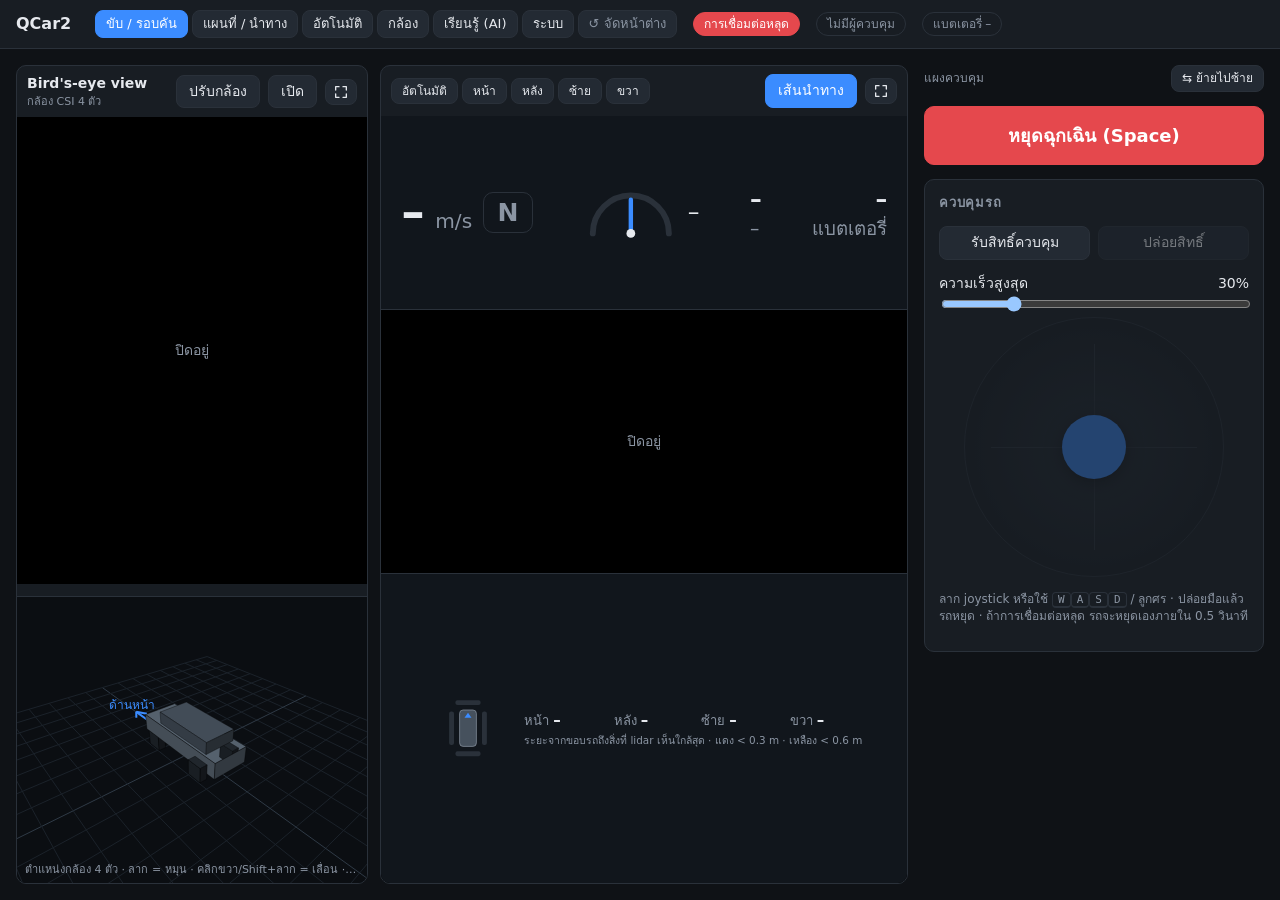
==== commit b2f90c67: "qcar2: snapshot of work in progress before web UI core split Learn page, English UI, map3d, LED effe" ====
--- a/src/qcar2/qcar2_web/static/index.html
+++ b/src/qcar2/qcar2_web/static/index.html
@@ -6,6 +6,8 @@
 <meta name="theme-color" content="#0f1216">
 <meta name="color-scheme" content="dark">
 <title>QCar2 Web</title>
+<script src="/static/i18n_en.js"></script>
+<script src="/static/i18n.js"></script>
 <style>
   :root {
     --bg: #0f1216; --panel: #181d23; --line: #2a313a; --text: #e6e9ee; --muted: #8b95a3;
@@ -43,6 +45,7 @@
   .cam { background: var(--panel); border: 1px solid var(--line); border-radius: 10px; overflow: hidden; }
   .cam-head { display: flex; align-items: center; justify-content: space-between; padding: 8px 10px; gap: 8px; }
   .cam-head span { font-weight: 600; }
+  .cam-head > button { white-space: nowrap; flex: 0 0 auto; }
   .cam-head small { color: var(--muted); font-size: 11px; display: block; font-weight: 400;
                     overflow: hidden; text-overflow: ellipsis; white-space: nowrap; }
   .view { aspect-ratio: 2 / 1; background: #000; display: grid; place-items: center; color: var(--muted); }
@@ -80,18 +83,15 @@
   .seg { display: flex; gap: 4px; flex-wrap: wrap; }
   .seg button { padding: 4px 10px; font-size: 12px; }
   details.calib { margin-bottom: 16px; }
-  details.calib summary { cursor: pointer; color: var(--muted); }
+  details.calib > summary { display: none; }          /* opened with "ปรับกล้อง" in the bird's-eye view */
+  details.calib:not([open]) { display: none; }
+  .calib-head { display: flex; align-items: center; justify-content: space-between; gap: 8px; margin-bottom: 8px; }
+  .calib-head h2 { margin: 0; }
   .sliders { display: grid; grid-template-columns: 90px minmax(0, 1fr) 76px; gap: 6px 10px; align-items: center; margin-top: 10px; }
   .sliders input[type=number] { width: 100%; font: inherit; font-variant-numeric: tabular-nums; text-align: right;
                                 color: var(--text); background: #232a33; border: 1px solid var(--line);
                                 border-radius: 6px; padding: 3px 6px; }
-  .calib-layout { display: grid; grid-template-columns: minmax(0, 1.2fr) minmax(0, 1fr); gap: 16px; margin-top: 12px; }
-  @media (max-width: 1100px) { .calib-layout { grid-template-columns: 1fr; } }
   /* The preview stays on screen while scrolling through the sliders. */
-  .calib-preview { position: sticky; top: 64px; align-self: start; display: grid; gap: 8px; }
-  .calib-preview .view { border-radius: 8px; overflow: hidden; }
-  .calib-preview .view.bev { aspect-ratio: 1 / 1; max-height: 60vh; }
-  @media (max-width: 1100px) { .calib-preview { position: static; } }
   .obs { display: grid; grid-template-columns: minmax(0, 1fr) minmax(0, 1.4fr); gap: 12px; margin-bottom: 16px; }
   @media (max-width: 700px) { .obs { grid-template-columns: 1fr; } }
   .obs .view.top { aspect-ratio: 1 / 1; }
@@ -100,6 +100,14 @@
   button.auto-on { background: var(--ok); border-color: var(--ok); color: #fff; }
   .obs .view.map { aspect-ratio: 1 / 1; position: relative; touch-action: none; }
   .view.map.pick { cursor: crosshair; }
+  .view.map.tool-view { cursor: grab; }
+  .view.map.rotating { cursor: grabbing; }
+  .view.map { overflow: hidden; }
+  .map-msg { position: absolute; left: 0; right: 0; top: 50%; transform: translateY(-50%); text-align: center;
+             color: #c9d1d9; pointer-events: none; padding: 0 16px; text-shadow: 0 1px 2px #000; }
+  .map-msg:empty { display: none; }
+  .map-zoom { align-items: center; }
+  .map-zoom span { min-width: 3.4em; text-align: center; font-size: 12px; color: var(--muted); font-variant-numeric: tabular-nums; }
   /* Stop the browser's own image drag / text selection so click-and-drag sets the arrow. */
   .view.map, .view.map img { user-select: none; -webkit-user-select: none; -webkit-user-drag: none; -webkit-touch-callout: none; }
   .view.map img { pointer-events: none; }
@@ -115,6 +123,9 @@
            border-radius: 8px; padding: 5px 8px; }
   .led-swatches { display: flex; flex-wrap: wrap; gap: 6px; }
   .led-swatches button { width: 28px; height: 28px; padding: 0; border-radius: 50%; border: 2px solid var(--line); }
+  #lang-switch { margin-left: auto; padding: 4px 10px; font-size: 13px; font-weight: 600; min-width: 46px; }
+  .led-fx button { font-size: 12px; padding: 4px 9px; }
+  .led-preview { width: 100%; height: 22px; display: block; border-radius: 6px; background: #0b0e12; }
   .led-swatches button.off { width: auto; border-radius: 14px; padding: 0 10px; font-size: 12px; }
   /* ---------- Map / SLAM / Nav2 section ---------- */
   .cloud-wrap { position: relative; aspect-ratio: 16 / 9; max-height: 75vh; background: #0b0e12; }
@@ -265,18 +276,341 @@
     .cloud-wrap, .mapx .view.map { max-height: 78vh; }
     .view, .obs .view.map { max-height: 78vh; }
   }
+  /* ---------- Phone: one page at a time (tabs in the bottom dock) ----------
+     Tablets and computers keep the full layout; this only applies to phones, portrait or landscape. */
+  #dock .tab { display: none; }
+  @media (max-width: 700px), (max-height: 520px) and (max-width: 1100px) {
+    nav.jump, main > aside > .side-bar, #dock-ctrl, #sec-surround, #sec-map, #sec-cams { display: none; }
+    header { flex-wrap: nowrap; overflow-x: auto; scrollbar-width: none; }
+    header::-webkit-scrollbar { display: none; }
+    header > * { flex: 0 0 auto; }
+
+    /* Section and panels become direct children of <main>, so they can be ordered freely. */
+    main, main.ctrl-left { display: flex; flex-direction: column; gap: 12px; }
+    main > section, main > aside, main.ctrl-left > aside { display: contents; }
+    body main > aside, body main.ctrl-left > aside { visibility: visible; transform: none; }
+    .surround { display: contents; }
+    .surround[hidden] { display: none; }
+    .surround > .cam:last-child { order: 1; }          /* camera first, then controls, then the bird's-eye view */
+    aside > [data-pg~="drive"] { order: 2; }
+    .surround > .cam:first-child { order: 3; }
+    aside > [data-pg~="auto"] { order: -1; }           /* start/stop buttons above the tuning sliders */
+    .calib { order: 4; }
+
+    body[data-page="drive"] [data-pg]:not([data-pg~="drive"]),
+    body[data-page="map"]   [data-pg]:not([data-pg~="map"]),
+    body[data-page="auto"]  [data-pg]:not([data-pg~="auto"]),
+    body[data-page="cams"]  [data-pg]:not([data-pg~="cams"]),
+    body[data-page="learn"] [data-pg]:not([data-pg~="learn"]),
+    body[data-page="sys"]   [data-pg]:not([data-pg~="sys"]) { display: none; }
+
+    /* Dock: E-STOP always in reach, five page tabs next to it. */
+    #dock { gap: 4px; align-items: stretch; }
+    #dock-estop { flex: 0 0 24%; font-size: 14px; line-height: 1.15; padding: 0 4px; }
+    #dock .tab { display: flex; flex-direction: column; align-items: center; justify-content: center; gap: 2px;
+                 flex: 1 1 0; min-width: 0; padding: 2px 0; font-size: 11px; font-weight: 600;
+                 color: var(--muted); background: none; border: 0; border-radius: 10px; }
+    #dock .tab .ic { width: 22px; height: 22px; fill: none; stroke: currentColor; stroke-width: 1.8;
+                     stroke-linecap: round; stroke-linejoin: round; }
+    #dock .tab.on { color: #fff; background: #26354d; }
+    .surround .view, .surround .view.bev { max-height: 38vh; }
+    .surround .view.bev { aspect-ratio: 16 / 10; }
+    .panel > .row > button, .panel button[style*="width:100%"] { min-height: 46px; }
+  }
+  @media (max-width: 700px) and (orientation: portrait) {
+    #pad { max-width: min(250px, 64vw); }
+  }
+  /* Landscape phone, driving page: camera left, controls right, bird's-eye view below. */
+  @media (max-height: 520px) and (max-width: 1100px) {
+    body[data-page="drive"] main { display: grid; grid-template-columns: minmax(0, 1fr) minmax(0, 1fr); align-items: start; }
+    #pad { max-width: min(150px, 34vh); }
+  }
+  /* ---------- Pages on every screen + full-screen workspace (tablet / computer = body.desk) ----------
+     One page at a time fills the space left of/right of the control panel. The page scrolls inside
+     itself, so the control panel (E-STOP, joystick) never moves. */
+  nav.jump button { font-size: 13px; padding: 4px 10px; white-space: nowrap; }
+  nav.jump button.on, nav.jump button.on:hover { background: var(--accent); border-color: var(--accent); color: #fff; }
+  #win-reset { color: var(--muted); }
+  .sys-host, .win-grip { display: none; }
+  .cam-head > div:first-child { margin-right: auto; min-width: 0; }
+  .win-max-btn { flex: 0 0 auto; padding: 4px 7px; line-height: 0; }
+  .win-max-btn svg { width: 16px; height: 16px; fill: none; stroke: currentColor; stroke-width: 2; stroke-linecap: round; stroke-linejoin: round; }
+  @media (max-width: 900px), (max-height: 520px) and (max-width: 1100px) {
+    body { --dock-h: calc(76px + env(safe-area-inset-bottom)); }
+    nav.jump button { padding: 6px 12px; min-height: 0; }
+  }
+
+  body.desk[data-page="drive"] section [data-pg]:not([data-pg~="drive"]),
+  body.desk[data-page="map"]   section [data-pg]:not([data-pg~="map"]),
+  body.desk[data-page="auto"]  section [data-pg]:not([data-pg~="auto"]),
+  body.desk[data-page="cams"]  section [data-pg]:not([data-pg~="cams"]),
+  body.desk[data-page="learn"] section [data-pg]:not([data-pg~="learn"]),
+  body.desk[data-page="sys"]   section [data-pg]:not([data-pg~="sys"]),
+  /* Control panel: car control is on every page, plus the page's own panels. */
+  body.desk[data-page="drive"] aside > [data-pg]:not([data-pg~="drive"]),
+  body.desk[data-page="map"]   aside > [data-pg]:not([data-pg~="map"]):not([data-pg~="drive"]),
+  body.desk[data-page="auto"]  aside > [data-pg]:not([data-pg~="auto"]):not([data-pg~="drive"]),
+  body.desk[data-page="cams"]  aside > [data-pg]:not([data-pg~="drive"]),
+  body.desk[data-page="learn"] aside > [data-pg]:not([data-pg~="drive"]),
+  body.desk[data-page="sys"]   aside > [data-pg]:not([data-pg~="drive"]),
+  body.desk #sec-surround, body.desk #sec-map, body.desk #sec-cams { display: none; }
+
+  body.desk main { grid-template-rows: minmax(0, 1fr); overflow: hidden;
+                   height: calc(100vh - var(--hdr-h, 56px) - var(--dock-h, 0px));
+                   height: calc(100dvh - var(--hdr-h, 56px) - var(--dock-h, 0px)); }
+  body.desk main > section { display: flex; flex-direction: column; gap: 12px; min-height: 0; min-width: 0;
+                             overflow: auto; overscroll-behavior: contain; }
+  body.desk main > section > * { flex: 0 0 auto; margin: 0; }
+  body.desk main > section { scrollbar-width: thin; scrollbar-color: #3a434e transparent; }
+  @media (min-width: 901px) { body.desk main > aside { top: 0; max-height: 100%; } }
+
+  /* Windows of a page share the page side by side; the bars between them (and under each
+     block) are dragged to give one more room. Proportions are remembered per browser. */
+  body.desk section .win { position: relative; min-width: 0; min-height: 0; }
+  body.desk section .cam { display: flex; flex-direction: column; }
+  body.desk section .cam > .view, body.desk section .cam > .cloud-wrap { flex: 1 1 auto; min-height: 120px; max-height: none; }
+  body.desk .surround .view, body.desk .obs .view, body.desk .mapx .view, body.desk .cloud-wrap,
+  body.desk .splitview .view { aspect-ratio: auto; }
+  body.desk main > section > :is(.surround, .obs, .mapx) { display: flex; gap: 0; align-items: stretch; }
+  body.desk main > section > .surround { flex: 1 0 auto; min-height: 420px; }
+  body.desk main > section > .obs { flex: 1 0 auto; min-height: 360px; }
+  body.desk main > section > .mapx { flex: 1 1 0; min-height: 560px; height: auto; }
+  body.desk .has-split > .sa { flex: var(--fa, .5) 1 0px; min-width: 0; min-height: 0; }
+  body.desk .has-split > .sb { flex: var(--fb, .5) 1 0px; min-width: 0; min-height: 0; }
+  body.desk .mapx > .cam > .view.map { min-height: 200px; }
+  body.desk .mapx-side { min-height: 0; gap: 0; }
+  body.desk .mapx-side > .panel { overflow-y: auto; }
+  body.desk .mapx-side > .cloud3d { display: flex; flex-direction: column; }
+  body.desk .obs > .panel { overflow-y: auto; }
+  /* Auto page: obstacle + person-follow share the screen top/bottom (no page scroll); drag the bar between them. */
+  body.desk main > section > .autox { flex: 1 1 0; min-height: 0; display: flex; flex-direction: column; }
+  body.desk .autox > .auto-pane { display: flex; flex-direction: column; min-height: 0; overflow: hidden; }
+  body.desk .auto-pane > h2 { flex: 0 0 auto; margin: 0 0 6px; font-size: 14px; }
+  body.desk .auto-pane > .obs { flex: 1 1 0; min-height: 0; margin: 0; display: flex; gap: 0; align-items: stretch; }
+  body.desk .auto-pane .obs > .cam > .view { min-height: 80px; }
+  /* Auto page: start buttons right under E-STOP, joystick below them. */
+  body.desk[data-page="auto"] main > aside { display: flex; flex-direction: column; }
+  body.desk[data-page="auto"] main > aside > :is(.side-bar, #btn-estop) { order: -2; }
+  body.desk[data-page="auto"] main > aside > [data-pg~="auto"] { order: -1; }
+  body.desk main > section > .sys-host { display: flex; flex-wrap: wrap; align-items: flex-start; gap: 12px; }
+  body.desk .sys-host > .panel { flex: 1 1 340px; margin: 0; }
+
+  /* Learn page (object detection) */
+  .learnx { display: grid; grid-template-columns: minmax(0, 1fr) 360px; gap: 12px; margin-bottom: 16px; }
+  @media (max-width: 1100px) { .learnx { grid-template-columns: 1fr; } }
+  .learn-main, .learn-side { display: flex; flex-direction: column; gap: 12px; min-width: 0; min-height: 0; }
+  .learn-side h3 { margin: 0; font-size: 14px; }
+  .learn-lab { display: flex; flex-direction: column; }
+  #learn-canvas { display: block; width: 100%; aspect-ratio: 4 / 3; background: #000; touch-action: none; cursor: crosshair; }
+  .lcls-bar { display: flex; flex-wrap: wrap; gap: 4px; min-width: 0; }
+  .lcls { display: inline-flex; align-items: center; gap: 5px; padding: 4px 9px; font-size: 13px; }
+  .lcls i, .lcls-row i, .learn-objs i { width: 10px; height: 10px; border-radius: 2px; display: inline-block; flex: 0 0 auto; }
+  .lcls kbd { font: 10px ui-monospace, monospace; color: var(--muted); }
+  .lcls.on kbd { color: #fff; }
+  .learn-tools { display: flex; flex-wrap: wrap; gap: 6px; align-items: center; padding: 8px 10px; border-top: 1px solid var(--line); }
+  .learn-tools button { padding: 5px 10px; font-size: 13px; }
+  #learn-prev, #learn-next { font-size: 18px; line-height: 1; padding: 3px 12px; }
+  .learn-only { display: inline-flex; align-items: center; gap: 4px; cursor: pointer; }
+  .learn-other { padding: 0 10px; display: flex; flex-wrap: wrap; gap: 6px; align-items: center; }
+  .learn-other:empty { display: none; }
+  .learn-other button { font-size: 12px; padding: 3px 8px; }
+  .learn-keys { margin: 4px 10px 8px; }
+  .learn-gallery { display: grid; grid-template-columns: repeat(auto-fill, minmax(120px, 1fr)); gap: 6px; padding: 8px; max-height: 280px; overflow-y: auto; }
+  .lthumb { position: relative; padding: 0; overflow: hidden; height: 92px; min-height: 0; background: #000; border-width: 2px; }
+  .lthumb.on, .lthumb.on:hover { border-color: var(--accent); background: #000; }
+  .learn-side > *, .learn-panels > * { flex: 0 0 auto; }
+  .learn-panels { display: flex; flex-direction: column; gap: 12px; min-height: 0; }
+  .lthumb img { width: 100%; height: 100%; object-fit: cover; display: block; }
+  .lthumb span { position: absolute; left: 3px; bottom: 3px; font-size: 10px; padding: 1px 5px; border-radius: 4px; background: rgba(0,0,0,.75); }
+  .lthumb span.todo { color: var(--warn); } .lthumb span.review { color: #6fb7ff; }
+  .learn-mode-row { display: flex; flex-wrap: wrap; gap: 6px 10px; align-items: center; padding: 6px 10px; border-bottom: 1px solid var(--line); }
+  .learn-mode-row .seg button { font-size: 12px; padding: 4px 9px; }
+  #learn-brush-opts { display: inline-flex; flex-wrap: wrap; gap: 4px 10px; align-items: center; }
+  #learn-brush-opts[hidden], #learn-brush-opts [hidden] { display: none; }
+  #learn-brush-opts label { display: inline-flex; align-items: center; gap: 4px; }
+  #learn-brush-opts input[type=range] { width: 90px; }
+  #learn-brush-opts button { font-size: 12px; padding: 3px 8px; }
+  #learn-tool-hint { flex: 1 1 200px; min-width: 0; }
+  .learn-helper-row { display: flex; flex-wrap: wrap; gap: 6px; align-items: center; padding: 0 10px 6px; }
+  .learn-helper-row button, .learn-helper-row select { font-size: 12px; padding: 3px 8px; }
+  #learn-helper-model { max-width: 330px; } .lthumb span.ok { color: var(--ok); } .lthumb span.empty { color: var(--muted); }
+  .lthumb b { position: absolute; right: 3px; top: 3px; font-size: 10px; padding: 0 4px; border-radius: 3px; background: rgba(59,140,255,.85); }
+  .lcls-row { display: flex; align-items: center; gap: 8px; padding: 3px 0; font-size: 13px; }
+  .lcls-row span { flex: 1 1 auto; min-width: 0; overflow: hidden; text-overflow: ellipsis; }
+  .lcls-row small { color: var(--muted); }
+  .lcls-row button { font-size: 11px; padding: 2px 7px; }
+  .learn-live { aspect-ratio: 4 / 3; }
+  .learn-live img { width: 100%; height: 100%; object-fit: contain; }
+  .learn-cams { display: flex; flex-wrap: wrap; gap: 4px 10px; align-items: center; padding: 8px 10px 0; font-size: 13px; }
+  .lcamchk { display: inline-flex; align-items: center; gap: 4px; cursor: pointer; }
+  .lcamchk i { font-style: normal; font-size: 11px; width: 10px; }
+  .lcamchk i.ok { color: var(--ok); } .lcamchk i.wait { color: var(--warn); }
+  .learn-cams button { font-size: 11px; padding: 2px 7px; }
+  #learn-view { font-size: 12px; padding: 2px 4px; margin-left: 4px; }
+  #learn-camf { font-size: 12px; padding: 3px 4px; }
+  .lthumb .lcam { position: absolute; left: 3px; top: 3px; font-style: normal; font-size: 10px; padding: 0 4px; border-radius: 3px; background: rgba(0,0,0,.7); color: var(--text); }
+  .learn-cap { display: flex; flex-wrap: wrap; gap: 6px; align-items: center; padding: 8px 10px 0; }
+  .learn-cap input { width: 56px; }
+  .learn-pad { margin: 6px 10px; }
+  #learn-ds { flex: 1 1 auto; min-width: 0; }
+  .learn-form { display: grid; grid-template-columns: 1fr 1fr; gap: 8px; }
+  .learn-form label { display: flex; flex-direction: column; gap: 3px; font-size: 12px; color: var(--muted); }
+  .learn-form label:nth-child(2), .learn-form label:nth-child(3) { grid-column: 1 / -1; }
+  .learn-form input, .learn-form select { width: 100%; box-sizing: border-box; }
+  #learn-train.danger { background: var(--bad); border-color: var(--bad); color: #fff; }
+  #learn-train-warn:empty { display: none; }
+  .lbar { height: 8px; border-radius: 4px; background: #232a33; overflow: hidden; }
+  .lbar i { display: block; height: 100%; background: var(--accent); transition: width .4s; }
+  .lbar i.busy { background: repeating-linear-gradient(45deg, var(--accent) 0 10px, #2a5fb0 10px 20px); }
+  .llog { margin: 6px 0 0; font: 11px/1.35 ui-monospace, monospace; color: var(--muted); white-space: pre-wrap; word-break: break-all; max-height: 70px; overflow: hidden; }
+  .learn-chart { width: 100%; height: 130px; display: block; }
+  .learn-chart[hidden], #learn-job[hidden] { display: none; }
+  .learn-side .cam-head { flex-wrap: wrap; }
+  .learn-side .cam-head .seg { flex-wrap: nowrap; }
+  .learn-conf { display: grid; grid-template-columns: auto minmax(0, 1fr) 40px; gap: 8px; align-items: center; }
+  .learn-objs { display: flex; flex-wrap: wrap; gap: 4px; font-size: 12px; }
+  .learn-objs .chip { display: inline-flex; align-items: center; gap: 4px; }
+  .lrun { border: 1px solid var(--line); border-radius: 8px; padding: 8px 10px; margin-top: 8px; display: flex; flex-direction: column; gap: 4px; }
+  .lrun.active { border-color: var(--ok); }
+  .lrun-h { display: flex; gap: 6px; align-items: center; flex-wrap: wrap; }
+  .lrun-m { display: flex; gap: 12px; font-size: 12px; flex-wrap: wrap; }
+  .lrun .row button { font-size: 12px; padding: 4px 9px; }
+  .chip.ok { color: var(--ok); border-color: var(--ok); }
+  .hint.bad, .learn-objs .bad { color: var(--bad); }
+  .learn-toast { position: fixed; left: 50%; bottom: calc(24px + var(--dock-h, 0px)); transform: translate(-50%, 20px); opacity: 0; pointer-events: none;
+                 background: #232a33; border: 1px solid var(--line); padding: 8px 14px; border-radius: 8px; z-index: 50; transition: opacity .2s, transform .2s; max-width: 90vw; }
+  .learn-toast.show { opacity: 1; transform: translate(-50%, 0); }
+  .learn-toast.bad { border-color: var(--bad); }
+  body.desk main > section > .learnx { flex: 1 1 0; min-height: 0; margin: 0; display: flex; gap: 0; align-items: stretch; }
+  body.desk .learnx > :is(.learn-main, .learn-side) { gap: 0; overflow: hidden; min-height: 0; }
+  body.desk .learn-main > :is(.learn-lab, .learn-gal) { min-height: 120px; }
+  body.desk #learn-canvas { flex: 1 1 auto; aspect-ratio: auto; min-height: 80px; height: 0; }
+  body.desk .learn-gal { display: flex; flex-direction: column; }
+  body.desk .learn-gallery { flex: 1 1 auto; min-height: 0; max-height: none; align-content: start; }
+  body.desk .learn-side > .learn-cam { min-height: 120px; }
+  body.desk .learn-side > .learn-cam > .view.learn-live { flex: 1 1 auto; aspect-ratio: auto; min-height: 60px; }
+  body.desk .learn-side > .learn-panels { overflow-y: auto; padding-right: 2px; min-height: 80px; }
+  body.desk #sec-learn { display: none; }
+
+  /* Drag bars */
+  .split-bar { display: none; }
+  body.desk .split-bar { display: block; position: relative; flex: 0 0 12px; touch-action: none; z-index: 3; }
+  body.desk .split-bar.x { cursor: col-resize; align-self: stretch; }
+  body.desk .split-bar.y { cursor: row-resize; min-height: 12px; }
+  body.splitting, body.splitting * { user-select: none !important; }
+  body.splitting.sx, body.splitting.sx * { cursor: col-resize !important; }
+  body.splitting.sy, body.splitting.sy * { cursor: row-resize !important; }
+  body.splitting.sxy, body.splitting.sxy * { cursor: move !important; }
+  /* where two bars meet: no visible handle, the pointer turns into the 4-way arrow there; drag = both directions */
+  .split-joint { display: none; }
+  body.desk .has-joint { position: relative; }
+  body.desk .split-joint { display: block; position: absolute; width: 22px; height: 22px; margin: -11px 0 0 -11px; z-index: 6;
+      cursor: move; touch-action: none; background: transparent; }
+  body.desk .split-joint[hidden] { display: none; }
+  body.desk .splitview > .split-joint { position: relative; margin: 0; width: 22px; height: 22px; justify-self: center; align-self: center;
+      grid-column: var(--gc); grid-row: var(--gr); }
+  body.splitting .view, body.splitting canvas { pointer-events: none; }
+
+  /* Virtual model of the car and its cameras, under the bird's-eye view */
+  .vmodel { position: relative; height: 220px; flex: 0 0 auto; border-top: 1px solid var(--line); background: #0b0e12; }
+  .vmodel canvas { position: absolute; inset: 0; width: 100%; height: 100%; display: block; touch-action: none; cursor: grab; }
+  .vmodel canvas:active { cursor: grabbing; }
+  .vmodel-help { position: absolute; left: 8px; right: 8px; bottom: 6px; font-size: 11px; color: var(--muted);
+                 pointer-events: none; white-space: nowrap; overflow: hidden; text-overflow: ellipsis; }
+  .vmodel-sel { position: absolute; left: 8px; top: 8px; font-size: 12px; line-height: 1.5; padding: 4px 8px; border-radius: 6px;
+                background: rgba(15,18,22,.85); border: 1px solid var(--line); pointer-events: none; font-variant-numeric: tabular-nums; }
+  body.desk section .cam.has-split > .view.sa, body.desk section .cam.has-split > .vmodel.sb { height: auto; min-height: 100px; }
+  body.desk section .cam.has-split > .view.sa { flex: var(--fa, .5) 1 0px; }
+  body.desk section .cam.has-split > .vmodel.sb { flex: var(--fb, .5) 1 0px; }
+  /* Calibrating on a tablet/computer: the panel moves into the control panel, under E-STOP. */
+  aside > details.calib { margin-bottom: 0; border-color: var(--accent); }
+  aside > details.calib .sliders { grid-template-columns: 62px minmax(0, 1fr) 64px; gap: 6px 8px; }
+  aside > details.calib .hint { font-size: 11.5px; }
+
+  /* Driving dashboard around the camera beside the bird's-eye view.
+     Sizes in em: the bars get a bigger font (scale) when there is room around the picture. */
+  #surround-box > .cam { position: relative; }
+  .dash { display: flex; align-items: center; justify-content: space-between; gap: .4em 1em; flex-wrap: wrap;
+          padding: .45em .85em; background: #11161c; flex: 0 0 auto; font-size: 14px; font-variant-numeric: tabular-nums;
+          align-content: center; overflow: hidden; }
+  .dash-top { border-bottom: 1px solid var(--line); }
+  .dash-bot { border-top: 1px solid var(--line); justify-content: center; }
+  .dash small { display: block; color: var(--muted); font-size: .8em; }
+  .d-speed { display: flex; align-items: baseline; gap: .45em; }
+  .d-speed b { font-size: 2em; line-height: 1; }
+  .d-speed span { color: var(--muted); font-size: .86em; }
+  .d-gear { font-style: normal; font-weight: 700; font-size: 1.07em; padding: .07em .55em; border-radius: .4em;
+            border: 1px solid var(--line); color: var(--muted); align-self: center; }
+  .d-gear.D { color: #fff; background: var(--ok); border-color: var(--ok); }
+  .d-gear.R { color: #fff; background: var(--warn); border-color: var(--warn); }
+  .d-steer { display: flex; align-items: center; gap: .45em; }
+  .d-steer svg { width: 4em; height: 2.3em; }
+  .d-steer svg circle { fill: var(--text); }
+  .d-arc { fill: none; stroke: var(--line); stroke-width: 4; stroke-linecap: round; }
+  .d-needle { stroke: var(--accent); stroke-width: 3; stroke-linecap: round; transform-origin: 32px 32px; }
+  .d-info b, .d-batt b { font-size: 1em; }
+  .d-info b.bad { color: var(--bad); } .d-info b.ok { color: var(--ok); } .d-info b.warn { color: var(--warn); }
+  .d-batt { text-align: right; }
+  .d-prox { width: 6em; height: 4.6em; flex: 0 0 auto; }
+  .d-prox rect { fill: #2a313a; }
+  .d-prox rect.d-car { fill: #46515d; stroke: #8b95a3; }
+  .d-prox rect.near { fill: var(--bad); } .d-prox rect.mid { fill: var(--warn); } .d-prox rect.far { fill: var(--ok); }
+  .d-prox-list { display: grid; grid-template-columns: repeat(4, auto); gap: .15em 1.15em; align-items: baseline; font-size: .93em; color: var(--muted); }
+  .d-prox-list b { color: var(--text); font-size: 1.15em; }
+  .d-prox-list b.near { color: var(--bad); } .d-prox-list b.mid { color: var(--warn); } .d-prox-list b.far { color: var(--ok); }
+  .d-prox-list small { grid-column: 1 / -1; }
+  .d-prox-list span, .d-speed, .d-steer, .d-info b, .d-batt b { white-space: nowrap; }
+  .guide { position: absolute; pointer-events: none; z-index: 2; }
+  /* Bars + picture: the picture keeps its own aspect ratio, the bars take the rest of the window. */
+  .side-stack { display: flex; align-items: center; justify-content: center; background: #000; min-width: 0; }
+  .side-inner { position: relative; display: flex; flex-direction: column; max-width: 100%; }
+  .side-inner > .view { flex: none; aspect-ratio: auto; max-height: none; min-height: 0; }
+  body.desk .side-stack, .win-max .side-stack { flex: 1 1 0; min-height: 0; overflow: hidden; }
+  @media (max-width: 700px) { .d-prox-list { grid-template-columns: repeat(2, auto); } .dash { font-size: 13px; } }
+
+  /* Cameras page: split screen */
+  .split-tools { display: flex; flex-wrap: wrap; gap: 8px 12px; align-items: center; }
+  .split-tools .seg button { min-width: 36px; }
+  .splitview { display: grid; gap: 12px; grid-template-columns: repeat(auto-fill, minmax(min(300px, 100%), 1fr)); }
+  .splitview > .tile[hidden] { display: none; }
+  .splitview.fit-cover .view img { object-fit: cover; }
+  .splitview.fit-fill .view img { object-fit: fill; }
+  body.desk .splitview > .tile > .view { overflow: hidden; }
+  .tile .cam-head select { min-width: 0; max-width: 100%; padding: 3px 6px; }
+  body.desk main > section > .splitview { flex: 1 1 0; min-height: 420px; gap: 0;
+                                          grid-template-columns: var(--cols); grid-template-rows: var(--rows); }
+  body.desk .splitview > .tile, body.desk .splitview > .split-bar { grid-column: var(--gc); grid-row: var(--gr); }
+  body.desk .splitview > .split-bar.x { margin: 0; }
+  body.desk .splitview > .split-bar.y { margin: 0; }
+
+  /* Mouse wheel past the top/bottom of a page: switch to the previous/next page. */
+  #page-hint { position: fixed; left: 50%; bottom: calc(24px + var(--dock-h, 0px)); transform: translateX(-50%);
+               z-index: 40; padding: 8px 16px 10px; border-radius: 12px; background: #26354d; color: #fff;
+               font-size: 13px; pointer-events: none; opacity: 0; transition: opacity .15s; min-width: 220px; text-align: center; }
+  #page-hint.show { opacity: 1; }
+  #page-hint i { display: block; height: 3px; margin-top: 6px; border-radius: 2px; background: var(--accent);
+                 width: var(--p, 0%); transition: width .08s; }
+
+  /* Maximised window (button in its title bar): fills the work area; header, control panel and E-STOP stay visible. */
+  .win-max { position: fixed !important; z-index: 15; margin: 0 !important; width: auto !important; height: auto !important;
+             max-width: none !important; display: flex !important; flex-direction: column; box-shadow: 0 12px 48px rgba(0,0,0,.7); }
+  .win-max > .view, .win-max > .cloud-wrap { flex: 1 1 auto !important; aspect-ratio: auto !important;
+                                             max-height: none !important; min-height: 0 !important; }
+  body.desk main > section > [hidden] { display: none !important; }
   @media (hover: none) { button:hover { border-color: var(--line); } button.on:hover { border-color: var(--accent); } }
 </style>
 </head>
-<body>
+<body data-page="drive">
 <header>
   <h1>QCar2</h1>
-  <nav class="jump">
-    <a href="#sec-surround">รอบคัน</a>
-    <a href="#sec-map" id="jump-map">แผนที่ / นำทาง</a>
-    <a href="#sec-obs">สิ่งกีดขวาง</a>
-    <a href="#sec-person">ติดตามคน</a>
-    <a href="#sec-cams">กล้อง</a>
+  <nav class="jump" id="page-tabs">
+    <button class="ptab on" data-page="drive">ขับ / รอบคัน</button>
+    <button class="ptab" data-page="map">แผนที่ / นำทาง</button>
+    <button class="ptab" data-page="auto">อัตโนมัติ</button>
+    <button class="ptab" data-page="cams">กล้อง</button>
+    <button class="ptab" data-page="learn">เรียนรู้ (AI)</button>
+    <button class="ptab" data-page="sys">ระบบ</button>
+    <button id="win-reset" title="คืนขนาดหน้าต่างทั้งหมดในหน้านี้">↺ จัดหน้าต่าง</button>
   </nav>
   <span id="chip-conn" class="chip">กำลังเชื่อมต่อ…</span>
   <span id="chip-ctrl" class="chip">ไม่มีผู้ควบคุม</span>
@@ -289,14 +623,20 @@
 
 <main>
   <section>
-    <h2 id="sec-surround">มุมมองรอบคัน</h2>
-    <div class="surround" id="surround-box">
+    <h2 id="sec-surround" data-pg="drive">มุมมองรอบคัน</h2>
+    <div class="surround" id="surround-box" data-pg="drive">
       <div class="cam">
         <div class="cam-head">
           <div><span>Bird's-eye view</span><small>กล้อง CSI 4 ตัว</small></div>
+          <button id="btn-calib" title="ปรับตำแหน่งกล้องทั้ง 4 ตัว">ปรับกล้อง</button>
           <button id="bev-toggle">เปิด</button>
         </div>
         <div class="view bev" id="bev-view"><span>ปิดอยู่</span></div>
+        <div class="vmodel" id="vmodel">
+          <canvas id="vmodel-canvas"></canvas>
+          <div class="vmodel-sel" id="vmodel-sel" hidden></div>
+          <div class="vmodel-help">ตำแหน่งกล้อง 4 ตัว · ลาก = หมุน · คลิกขวา/Shift+ลาก = เลื่อน · ล้อเมาส์/บีบนิ้ว = ซูม · คลิกกล้อง = ดูค่าและพื้นที่ในภาพ · ดับเบิลคลิก = มุมเดิม</div>
+        </div>
       </div>
       <div class="cam">
         <div class="cam-head">
@@ -308,53 +648,81 @@
             <button data-side="right">ขวา</button>
           </div>
           <small id="side-label"></small>
+          <button id="guide-toggle" class="on" title="เส้นแสดงทางที่รถจะวิ่งตามมุมเลี้ยวตอนนี้ (กล้องหน้า/หลัง)">เส้นนำทาง</button>
+        </div>
+        <div class="side-stack" id="side-stack"><div class="side-inner" id="side-inner">
+        <div class="dash dash-top" id="dash-top">
+          <div class="d-speed"><b id="d-speed">–</b><span>m/s<small id="d-speed-src"></small></span><i id="d-gear" class="d-gear">N</i></div>
+          <div class="d-steer">
+            <svg viewBox="0 0 64 36"><path d="M6 32 A26 26 0 0 1 58 32" class="d-arc"/><path d="M32 32 L32 9" id="d-needle" class="d-needle"/><circle cx="32" cy="32" r="3"/></svg>
+            <span id="d-steer">–</span>
+          </div>
+          <div class="d-info"><b id="d-mode">–</b><small id="d-cmd">–</small></div>
+          <div class="d-batt"><b id="d-batt">–</b><small>แบตเตอรี่</small></div>
         </div>
         <div class="view" id="side-view"><span>ปิดอยู่</span></div>
+        <canvas class="guide" id="guide"></canvas>
+        <div class="dash dash-bot" id="dash-bot">
+          <svg class="d-prox" viewBox="0 0 120 92">
+            <rect x="48" y="20" width="24" height="52" rx="5" class="d-car"/><path d="M60 24 l-5 7 h10z" fill="#3b8cff"/>
+            <rect id="pb-front" x="42" y="6" width="36" height="7" rx="3"/><rect id="pb-back" x="42" y="79" width="36" height="7" rx="3"/>
+            <rect id="pb-left" x="33" y="22" width="7" height="48" rx="3"/><rect id="pb-right" x="80" y="22" width="7" height="48" rx="3"/>
+          </svg>
+          <div class="d-prox-list">
+            <span>หน้า <b id="p-front">–</b></span><span>หลัง <b id="p-back">–</b></span>
+            <span>ซ้าย <b id="p-left">–</b></span><span>ขวา <b id="p-right">–</b></span>
+            <small>ระยะจากขอบรถถึงสิ่งที่ lidar เห็นใกล้สุด · แดง &lt; 0.3 m · เหลือง &lt; 0.6 m</small>
+          </div>
+        </div>
+        </div></div>
       </div>
     </div>
 
-    <details class="calib panel" id="calib">
-      <summary>ปรับตำแหน่งกล้อง (calibration) พร้อมภาพ preview</summary>
-      <div class="calib-layout">
-        <div class="calib-preview">
-          <div class="view bev" id="calib-bev"><span>ปิดอยู่</span></div>
-          <div class="view" id="calib-raw"><span>ปิดอยู่</span></div>
-          <p class="hint" style="margin:0">กรอบสีเหลือง = พื้นที่ที่กล้องที่เลือกแสดงอยู่ (ส่วนอื่นจะมืดลง) ·
-            ภาพล่าง = ภาพดิบจากกล้องที่เลือก · ระหว่างลากแถบเลื่อนภาพจะหยาบลงชั่วคราวเพื่อให้ตอบสนองเร็ว</p>
-        </div>
-        <div>
-          <p class="hint" style="margin-top:0">วางรถบนพื้นเรียบที่มีเส้นตรง (เช่น เทปบนพื้น หรือกระเบื้อง) แล้วปรับจนเส้นต่อกันพอดีตรงรอยต่อระหว่างกล้อง ·
-            ตำแหน่ง x = ไปด้านหน้า, y = ไปทางซ้าย, z = ความสูงจากพื้น (เมตร, วัดจากกลางรถ) · pitch บวก = ก้มลง ·
-            พิมพ์ตัวเลขในช่องขวาเพื่อปรับละเอียด</p>
-          <div class="seg" id="calib-cam">
-            <button data-side="front">กล้องหน้า</button><button data-side="back">กล้องหลัง</button>
-            <button data-side="left">กล้องซ้าย</button><button data-side="right">กล้องขวา</button>
-          </div>
-          <div class="sliders" id="calib-cam-sliders"></div>
-          <h2 style="margin-top:14px">ทั้งภาพ</h2>
-          <div class="sliders" id="calib-global-sliders"></div>
-          <label class="row hint" style="margin-top:8px"><input type="checkbox" id="calib-grid"> แสดงเส้นระยะ 0.5 m</label>
-          <div class="row" style="margin-top:12px">
-            <button id="calib-save">บันทึก</button>
-            <button id="calib-reset">ค่าเริ่มต้น</button>
-          </div>
-          <p class="hint" id="calib-status"></p>
-        </div>
+
+    <details class="calib panel" id="calib" data-pg="drive">
+      <summary>ปรับตำแหน่งกล้อง</summary>
+      <div class="calib-head">
+        <h2>ปรับตำแหน่งกล้อง (calibration)</h2>
+        <button id="calib-close">ปิด</button>
       </div>
+      <p class="hint" style="margin-top:0">วางรถบนพื้นเรียบที่มีเส้นตรง (เช่น เทปบนพื้น หรือกระเบื้อง) แล้วปรับจนเส้นต่อกันพอดีตรงรอยต่อระหว่างกล้อง ·
+        กรอบเหลืองใน Bird's-eye view = พื้นที่ของกล้องที่เลือก · หน้าต่างกล้องข้าง ๆ แสดงภาพดิบของกล้องนั้น ·
+        คลิกกล้องในโมเดล 3D เพื่อเลือกได้ · x = ไปด้านหน้า, y = ไปทางซ้าย, z = ความสูงจากพื้น (เมตร, วัดจากกลางรถ) ·
+        pitch บวก = ก้มลง · พิมพ์ตัวเลขในช่องขวาเพื่อปรับละเอียด</p>
+      <div class="seg" id="calib-cam">
+    <button data-side="front">กล้องหน้า</button><button data-side="back">กล้องหลัง</button>
+    <button data-side="left">กล้องซ้าย</button><button data-side="right">กล้องขวา</button>
+  </div>
+  <div class="sliders" id="calib-cam-sliders"></div>
+  <h2 style="margin-top:14px">ทั้งภาพ</h2>
+  <div class="sliders" id="calib-global-sliders"></div>
+  <label class="row hint" style="margin-top:8px"><input type="checkbox" id="calib-grid"> แสดงเส้นระยะ 0.5 m</label>
+  <div class="row" style="margin-top:12px">
+    <button id="calib-save">บันทึก</button>
+    <button id="calib-reset">ค่าเริ่มต้น</button>
+  </div>
+  <p class="hint" id="calib-status"></p>
     </details>
 
-    <h2 id="sec-map">แผนที่และนำทาง</h2>
-    <div class="mapx">
+    <h2 id="sec-map" data-pg="map">แผนที่และนำทาง</h2>
+    <div class="mapx" data-pg="map">
       <div class="cam">
         <div class="cam-head">
-          <div><span>แผนที่</span><small>ฟ้า = รถ · แดง = lidar · เขียว = เส้นทาง · ส้ม = เป้าหมาย · ตาราง 1 m</small></div>
+          <div><span>แผนที่</span><small>ฟ้า = รถ · แดง = lidar · เขียว = เส้นทาง · ส้ม = เป้าหมาย · ตาราง 1 m · ลากซ้าย = หมุน · Shift/ปุ่มกลาง = เลื่อน · ล้อ/ลากขวา = ซูม</small></div>
           <button id="map-toggle">เปิด</button>
         </div>
         <div class="view map" id="map-view"><span>ปิดอยู่</span></div>
         <div class="map-bar">
           <div class="seg" id="map-tools">
-            <button data-tool="goal" class="on" title="รับสิทธิ์ควบคุมก่อน แล้วคลิกบนแผนที่ (ลากเพื่อกำหนดทิศหน้ารถ)">🎯 ตั้งเป้าหมาย</button>
-            <button data-tool="pose" title="คลิกตรงที่รถอยู่จริง ลากเพื่อบอกทิศหน้ารถ">📍 ตั้งตำแหน่งรถ</button>
+            <button data-tool="view" class="on" title="เหมือน RViz: ลากซ้าย = หมุน · ลากปุ่มกลาง/Shift+ลาก = เลื่อน · ลากขวา/ล้อเมาส์ = ซูม · ดับเบิลคลิก = พอดีจอ · จอสัมผัส: นิ้วเดียว = เลื่อน, สองนิ้ว = ซูม/หมุน">มุมมอง</button>
+            <button data-tool="goal" title="รับสิทธิ์ควบคุมก่อน แล้วคลิกบนแผนที่ (ลากเพื่อกำหนดทิศหน้ารถ)">ตั้งเป้าหมาย</button>
+            <button data-tool="pose" title="คลิกตรงที่รถอยู่จริง ลากเพื่อบอกทิศหน้ารถ">ตั้งตำแหน่งรถ</button>
+          </div>
+          <div class="seg map-zoom">
+            <button data-z="out" title="ซูมออก">−</button><span id="map-zoom-label" title="ความกว้างที่เห็น">–</span>
+            <button data-z="in" title="ซูมเข้า">+</button><button data-z="fit" title="เห็นทั้งแผนที่ (หมุนกลับทิศเดิม)">พอดีจอ</button>
+            <button data-z="north" title="หมุนกลับให้แกน x ของแผนที่ชี้ไปทางขวา">ทิศเดิม</button>
+            <button data-z="follow" id="map-follow" title="ให้มุมมองเลื่อนตามรถ">ตามรถ</button>
           </div>
           <span class="hint" id="map-stats">–</span>
         </div>
@@ -390,7 +758,7 @@
           <ol class="steps" id="build-steps"></ol>
           <div class="row">
             <input type="text" id="map-name" placeholder="ชื่อแผนที่ (เว้นว่าง = ตามวันเวลา)" maxlength="40">
-            <button id="map-save" style="flex:0 0 auto">💾 บันทึกแผนที่</button>
+            <button id="map-save" style="flex:0 0 auto">บันทึกแผนที่</button>
           </div>
         </div>
 
@@ -449,13 +817,15 @@
       <div class="cam cloud3d" id="cloud-card">
         <div class="cam-head">
           <div><span>มุมมอง 3D จากกล้อง (เหมือน RViz)</span>
-            <small>ลากซ้าย = หมุน · ลากขวา/Shift = เลื่อน · ล้อเมาส์/บีบนิ้ว = ซูม · ดับเบิลคลิก = รีเซ็ตมุม · ใช้ได้ตอนทำแผนที่แบบ V-SLAM</small></div>
+            <small>ผนังจากแผนที่ 2D · แผนที่ 3D จาก RTAB-Map (V-SLAM) · ภาพสดจากกล้อง · ลากซ้าย = หมุน · ลากขวา/Shift = เลื่อน · ล้อเมาส์/บีบนิ้ว = ซูม · ดับเบิลคลิก = รีเซ็ตมุม</small></div>
           <button id="cloud-toggle">เปิด</button>
         </div>
         <div class="cloud-wrap" id="cloud-wrap"><canvas id="cloud-canvas"></canvas>
           <div class="cloud-msg" id="cloud-msg">ปิดอยู่</div></div>
         <div class="map-bar cloud-bar">
-          <label class="row hint"><input type="checkbox" id="cloud-acc" checked> สะสมเป็นแผนที่ 3D</label>
+          <label class="row hint" title="ผนังสูงขึ้นจากแผนที่ 2D (ใช้ได้ทั้ง Lidar และ V-SLAM)"><input type="checkbox" id="cloud-walls" checked> ผนังจากแผนที่ 2D</label>
+          <label class="row hint" title="จุดสีจากทุกภาพที่ RTAB-Map เก็บไว้ ปรับตามการปิดลูป"><input type="checkbox" id="cloud-map3d" checked> แผนที่ 3D (V-SLAM)</label>
+          <label class="row hint" title="ภาพสดจากกล้องตอนนี้ · ติ๊กเพื่อสะสมไว้ในเบราว์เซอร์ (ไม่แก้ตามการปิดลูป)"><input type="checkbox" id="cloud-acc"> สะสมภาพสด</label>
           <label class="row hint"><input type="checkbox" id="cloud-follow" checked> กล้องตามรถ</label>
           <div class="seg" id="cloud-color"><button data-c="0" class="on">สีจริง</button><button data-c="1">ตามความสูง</button></div>
           <div class="seg" id="cloud-views"><button data-v="iso">เฉียง</button><button data-v="top">มองลง</button><button data-v="chase">ตามหลังรถ</button></div>
@@ -468,8 +838,10 @@
     </div>
 
 
-    <h2 id="sec-obs">สิ่งกีดขวาง (RealSense depth)</h2>
-    <div class="obs">
+    <div class="autox" id="auto-box" data-pg="auto">
+    <div class="auto-pane">
+    <h2 id="sec-obs" data-pg="auto">สิ่งกีดขวาง (RealSense depth)</h2>
+    <div class="obs" data-pg="auto">
       <div class="cam">
         <div class="cam-head">
           <div><span>มุมบน</span><small>จุดสิ่งกีดขวาง + เส้นทางที่รถจะวิ่ง</small></div>
@@ -491,9 +863,11 @@
         <p class="hint" id="obs-status"></p>
       </div>
     </div>
-
-    <h2 id="sec-person">ติดตามคน (RealSense RGB + depth)</h2>
-    <div class="obs">
+    </div>
+    <div class="auto-pane">
+
+    <h2 id="sec-person" data-pg="auto">ติดตามคน (RealSense RGB + depth)</h2>
+    <div class="obs" data-pg="auto">
       <div class="cam">
         <div class="cam-head">
           <div><span>คนที่ตรวจพบ</span><small>กรอบเขียว = เป้าหมายที่รถจะตาม · ตัวเลข = ระยะจากกล้อง</small></div>
@@ -514,9 +888,137 @@
         <p class="hint" id="person-status"></p>
       </div>
     </div>
-
-    <h2 id="sec-cams">กล้อง</h2>
-    <div id="grid" class="grid"></div>
+    </div>
+    </div>
+
+    <h2 id="sec-cams" data-pg="cams">กล้อง</h2>
+    <div class="split-tools" id="split-tools" data-pg="cams">
+      <span class="hint">แบ่งจอ</span>
+      <div class="seg" id="split-n">
+        <button data-n="1">1</button><button data-n="2">2</button><button data-n="3">3</button>
+        <button data-n="4">4</button><button data-n="6">6</button><button data-n="9">9</button>
+      </div>
+      <button id="split-even" title="ทำให้ทุกช่องเท่ากัน">ช่องเท่ากัน</button>
+      <span class="hint">ภาพ</span>
+      <div class="seg" id="split-fit">
+        <button data-fit="cover" title="ภาพเต็มช่องทุกช่อง ตัดขอบที่เกินออก">เต็มช่อง</button>
+        <button data-fit="contain" title="เห็นทั้งภาพ มีแถบดำถ้าสัดส่วนไม่ตรงกับช่อง">ทั้งภาพ</button>
+        <button data-fit="fill" title="ยืดภาพให้เต็มช่องพอดี (ภาพจะผิดสัดส่วน)">ยืด</button>
+      </div>
+      <span class="hint">เลือกกล้องของแต่ละช่องจากหัวช่อง · ลากเส้นแบ่งเพื่อปรับขนาด · ดับเบิลคลิกหัวช่อง = เต็มพื้นที่</span>
+    </div>
+    <div id="grid" class="splitview" data-pg="cams"></div>
+    <h2 id="sec-learn" data-pg="learn">เรียนรู้: ตรวจจับวัตถุ (RealSense)</h2>
+    <div class="learnx" id="learn-box" data-pg="learn">
+      <div class="learn-main">
+        <div class="cam learn-lab">
+          <div class="cam-head">
+            <div class="lcls-bar" id="learn-classes"></div>
+          </div>
+          <div class="learn-mode-row">
+            <div class="seg" id="learn-tool">
+              <button data-t="box" title="ตีกรอบสี่เหลี่ยม (B)">กรอบ (B)</button>
+              <button data-t="poly" title="คลิกทีละจุดรอบวัตถุ (P)">Polygon (P)</button>
+              <button data-t="brush" title="ระบายทับวัตถุ (G)">พู่กัน (G)</button>
+              <button data-t="wand" title="คลิกเลือกบริเวณสีใกล้เคียง (W)">ไม้กายสิทธิ์ (W)</button>
+            </div>
+            <span id="learn-brush-opts" hidden>
+              <label class="hint" id="learn-brush-size">ขนาด <input id="learn-brush" type="range" min="4" max="150" step="2"> <b id="learn-brush-v"></b></label>
+              <label class="hint" id="learn-wand-tol" title="ยิ่งมาก ยิ่งรวมสีที่ต่างกันมากขึ้น">ความต่างสี <input id="learn-tol" type="range" min="2" max="80" step="1"> <b id="learn-tol-v"></b></label>
+              <label class="hint"><input type="checkbox" id="learn-erase"> ลบ (Shift)</label>
+              <button id="learn-paint-done" title="Enter">สร้างรูปร่าง (Enter)</button>
+              <button id="learn-paint-clear" title="Esc">ล้าง (Esc)</button>
+            </span>
+            <span class="hint" id="learn-tool-hint"></span>
+          </div>
+          <canvas id="learn-canvas"></canvas>
+          <div class="learn-tools">
+            <button id="learn-prev" title="ภาพก่อน (A / ←)">‹</button>
+            <button id="learn-next" title="ภาพถัดไป (D / →)">›</button>
+            <button id="learn-save" title="บันทึกแล้วไปภาพถัดไป (S / Enter)">บันทึก (S)</button>
+            <button id="learn-empty" title="ภาพนี้ไม่มีวัตถุ: บันทึกว่าง แล้วไปภาพถัดไป (N)">ไม่มีวัตถุ (N)</button>
+            <button id="learn-suggest" title="ให้โมเดลช่วยตีกรอบ (Q)">ช่วยตีกรอบ (Q)</button>
+            <label class="hint learn-only" title="ช่วยตีกรอบเฉพาะ class ที่เลือกอยู่"><input type="checkbox" id="learn-only" checked> เฉพาะ class ที่เลือก</label>
+            <button id="learn-helper" title="train ด่วนจากภาพที่ label แล้ว ให้ปุ่มช่วยตีกรอบรู้จัก class ของเรา (ประมาณ 1-3 นาที)">สอนตัวช่วย</button>
+            <button id="learn-copy" title="คัดลอกกรอบจากภาพก่อนหน้าที่ label แล้ว (R) เหมาะกับภาพต่อเนื่อง">คัดลอกจากภาพก่อน (R)</button>
+            <button id="learn-delbox" title="ลบกรอบที่เลือก (Delete) · คลิกขวาที่กรอบก็ลบได้">ลบกรอบ</button>
+            <button id="learn-undo" title="ย้อนกลับ (Ctrl+Z)">ย้อน</button>
+            <button id="learn-delimg">ลบภาพ</button>
+            <span class="hint" id="learn-lab-state"></span>
+          </div>
+          <div class="learn-other" id="learn-other"></div>
+          <div class="learn-helper-row">
+            <span class="hint">ตัวช่วย</span>
+            <select id="learn-helper-model" title="โมเดลที่ใช้ตอนกดช่วยตีกรอบ / label อัตโนมัติ"></select>
+            <span class="hint" id="learn-helper-now"></span>
+            <button id="learn-autolabel" title="ให้ตัวช่วยตีกรอบทุกภาพที่ยังไม่ label แล้วตรวจทีละภาพในตัวกรอง รอตรวจ">label อัตโนมัติทั้งชุด</button>
+            <label class="hint">มั่นใจ ≥ <select id="learn-auto-conf"><option value="0.25">25%</option><option value="0.4">40%</option><option value="0.6" selected>60%</option><option value="0.8">80%</option></select></label>
+            <button id="learn-clear-pending" title="ทิ้งกรอบรอตรวจทั้งหมด">ทิ้งรอตรวจ</button>
+            <span class="hint" id="learn-auto-res"></span>
+          </div>
+          <p class="hint learn-keys">R = คัดลอกกรอบจากภาพก่อน · ลากบนภาพ = ตีกรอบ class ที่เลือก (ลากทับกรอบอื่นได้) · คลิกกรอบ = เลือก · ลากกรอบที่เลือก/มุม = ย้าย/ปรับขนาด · 1-9 = เปลี่ยน class · C = ถ่ายภาพ · คลิกขวา = ลบกรอบ</p>
+        </div>
+        <div class="cam learn-gal">
+          <div class="cam-head">
+            <div><span>ภาพในชุดข้อมูล</span><small id="learn-gal-n"></small></div>
+            <div class="seg" id="learn-filter"><button data-f="all">ทั้งหมด</button><button data-f="todo">ยังไม่ label</button><button data-f="review">รอตรวจ</button><button data-f="done">label แล้ว</button><select id="learn-camf" title="แสดงเฉพาะภาพจากกล้อง"></select></div>
+          </div>
+          <div class="learn-gallery" id="learn-gallery"></div>
+        </div>
+      </div>
+      <div class="learn-side">
+        <div class="cam learn-cam">
+          <div class="cam-head">
+            <div><span>ภาพสด</span> <select id="learn-view" title="กล้องที่แสดงที่นี่ และที่ใช้ตรวจจับสด"></select><small id="learn-cam-state"></small></div>
+            <div class="seg" id="learn-live-seg"><button data-m="cam">กล้อง</button><button data-m="detect">ผลตรวจจับ</button><button data-m="off">ปิด</button></div>
+          </div>
+          <div class="view learn-live" id="learn-live"><span>ปิดอยู่</span></div>
+          <div class="learn-cams" id="learn-cams"></div>
+          <div class="learn-cap">
+            <button id="learn-shot" title="C">ถ่ายภาพ (C)</button>
+            <button id="learn-auto">ถ่ายอัตโนมัติ</button>
+            <label class="hint">ทุก <input id="learn-interval" type="number" min="0.5" max="60" step="0.5" value="2"> วิ</label>
+          </div>
+          <p class="hint learn-pad" id="learn-auto-state"></p>
+          <p class="hint learn-pad">เลือกหลายกล้อง = ถ่ายทุกกล้องพร้อมกันในครั้งเดียว · ถ่ายอัตโนมัติจะข้ามภาพที่เบลอหรือแทบไม่ต่างจากภาพก่อน (แยกตามกล้อง) · ขับรถไปรอบ ๆ วัตถุ หลายมุม หลายระยะ หลายแสง</p>
+        </div>
+        <div class="learn-panels">
+        <div class="panel stack">
+          <h3>ชุดข้อมูล</h3>
+          <div class="row"><select id="learn-ds"></select><button id="learn-ds-new">ใหม่</button><button id="learn-ds-del">ลบ</button></div>
+          <p class="hint" id="learn-counts"></p>
+          <div id="learn-cls-list"></div>
+        </div>
+        <div class="panel stack">
+          <h3>Train</h3>
+          <div class="learn-form">
+            <label>โมเดล<select id="learn-size"><option value="s" selected>YOLOv8s (แนะนำ)</option><option value="n">YOLOv8n (เร็ว แม่นน้อยกว่า)</option><option value="m">YOLOv8m (แม่น ช้า)</option></select></label>
+            <label title="กรอบ = รู้ตำแหน่งเป็นสี่เหลี่ยม · รูปร่าง = รู้ขอบวัตถุ (ใช้ polygon/พู่กัน/ไม้กายสิทธิ์ ภาพที่มีแต่กรอบจะใช้สี่เหลี่ยมแทน)">ประเภท<select id="learn-task"><option value="detect">ตรวจจับกรอบ (detect)</option><option value="segment">แบ่งรูปร่าง (segment)</option></select></label>
+            <label>เริ่มจาก<select id="learn-from"></select></label>
+            <label>รอบ (epochs)<input id="learn-epochs" type="number" min="1" max="300" value="50"></label>
+            <label>ขนาดภาพ<select id="learn-imgsz"><option>416</option><option selected>640</option><option>800</option></select></label>
+            <label>batch<input id="learn-batch" type="number" min="1" max="64" value="16"></label>
+            <label title="ถ้าผลบนภาพตรวจไม่ดีขึ้นติดกันกี่รอบให้หยุด (0 = train ครบทุกรอบ)">หยุดเองถ้าไม่ดีขึ้น (รอบ)<input id="learn-patience" type="number" min="0" max="300" value="30"></label>
+          </div>
+          <button id="learn-train" style="width:100%">เริ่ม train</button>
+          <p class="hint bad" id="learn-train-warn"></p>
+          <div id="learn-job" hidden></div>
+          <canvas id="learn-chart" class="learn-chart" hidden></canvas>
+          <p class="hint">train บนรถ (GPU ของ Jetson) ข้อมูลไม่ออกจากเครื่อง · ภาพ 20% ถูกกันไว้ตรวจผล (V) · ถ้าเริ่มโหมดอัตโนมัติระหว่าง train การ train จะหยุดเอง</p>
+        </div>
+        <div class="panel stack">
+          <h3>โมเดลที่ train แล้ว</h3>
+          <p class="hint" id="learn-active"></p>
+          <div class="learn-conf"><span class="hint">ความมั่นใจขั้นต่ำ</span><input id="learn-conf" type="range" min="0.05" max="0.95" step="0.05" value="0.4"><span id="learn-conf-v">40%</span></div>
+          <div id="learn-objs" class="learn-objs"></div>
+          <div id="learn-runs"></div>
+        </div>
+        </div>
+      </div>
+      <div class="learn-toast" id="learn-toast"></div>
+    </div>
+    <!-- Tablet/computer: the system panels are moved here from the side panel on the "ระบบ" page -->
+    <div id="sys-host" class="sys-host" data-pg="sys"></div>
   </section>
 
   <aside class="stack" id="ctrl-aside">
@@ -527,7 +1029,7 @@
     </div>
     <button id="btn-estop" class="estop">หยุดฉุกเฉิน (Space)</button>
 
-    <div class="panel stack">
+    <div class="panel stack" data-pg="drive">
       <h2>ควบคุมรถ</h2>
       <div class="row">
         <button id="btn-take">รับสิทธิ์ควบคุม</button>
@@ -548,7 +1050,7 @@
         ปล่อยมือแล้วรถหยุด · ถ้าการเชื่อมต่อหลุด รถจะหยุดเองภายใน <span id="timeout-label">0.5</span> วินาที</p>
     </div>
 
-    <div class="panel stack">
+    <div class="panel stack" data-pg="auto">
       <h2>หลบสิ่งกีดขวาง</h2>
       <label class="row"><input type="checkbox" id="obs-enabled"> เบรกอัตโนมัติเมื่อขับเดินหน้า</label>
       <button id="btn-auto" disabled style="width:100%">เริ่มโหมดขับหลบอัตโนมัติ</button>
@@ -556,14 +1058,14 @@
         ขยับ joystick หรือกดปุ่มทิศทางเพื่อขับเอง (ออกจากโหมดอัตโนมัติทันที) · ไม่มีการตรวจด้านหลัง ระวังตอนถอย</p>
     </div>
 
-    <div class="panel stack">
+    <div class="panel stack" data-pg="auto">
       <h2>ติดตามคน</h2>
       <button id="btn-follow" disabled style="width:100%">เริ่มโหมดติดตามคน</button>
       <p class="hint">ให้คนที่จะให้ตามยืนตรงหน้ารถ ห่าง 1–3 m แล้วกดเริ่ม · รถจะตามโดยเว้นระยะตามที่ตั้งไว้ ·
         ต้องรับสิทธิ์ควบคุมก่อนและเปิดหน้านี้ค้างไว้ · ขยับ joystick เพื่อออกจากโหมดทันที</p>
     </div>
 
-    <div class="panel stack">
+    <div class="panel stack" data-pg="map">
       <h2>นำทาง (Nav2)</h2>
       <dl class="kv">
         <dt>สถานะ</dt><dd id="nav-state">–</dd>
@@ -574,7 +1076,7 @@
       <p class="hint">เปิดแผนที่แล้วคลิกเพื่อตั้งเป้าหมาย · ต้องรับสิทธิ์ควบคุมก่อนและเปิดหน้านี้ค้างไว้</p>
     </div>
 
-    <div class="panel stack">
+    <div class="panel stack" data-pg="sys">
       <h2>ระบบ (Wi-Fi / MATLAB / Eco)</h2>
       <dl class="kv">
         <dt>Wi-Fi</dt><dd id="sys-wifi">–</dd>
@@ -592,7 +1094,7 @@
         (hotspot: QCar2-Demo → http://10.42.0.1:8080)</p>
     </div>
 
-    <div class="panel stack">
+    <div class="panel stack" data-pg="sys">
       <h2>ไฟ RGB บนรถ (LED strip)</h2>
       <div class="row" style="align-items:center">
         <input type="color" id="led-color" value="#ff0000" style="width:56px;height:36px;padding:0;border:none;background:none">
@@ -603,11 +1105,21 @@
         <input type="range" id="led-bright" min="0" max="100" step="5" value="100">
         <b id="led-bright-val">100%</b>
       </div>
-      <p class="hint" id="led-status">ไฟแถบรอบตัวรถ 33 ดวง สีเดียวกันทั้งแถบ · ไฟหน้า/ไฟเบรก/ไฟเลี้ยวเป็นไฟเปิด-ปิด ไม่ใช่ RGB ·
-        จำค่าไว้ เปิดเครื่องใหม่ก็ได้สีเดิม</p>
+      <div class="seg led-fx" id="led-fx">
+        <button data-fx="none">สีเดียว</button><button data-fx="rainbow">รุ้งวิ่ง</button><button data-fx="cycle">รุ้งเปลี่ยนสี</button>
+        <button data-fx="chase">ไฟวิ่ง</button><button data-fx="breathe">หายใจ</button>
+      </div>
+      <div class="quick" id="led-speed-row">
+        <span>ความเร็ว</span>
+        <input type="range" id="led-speed" min="0.1" max="5" step="0.1" value="1">
+        <b id="led-speed-val">1.0×</b>
+      </div>
+      <canvas id="led-preview" class="led-preview" title="ตัวอย่างไฟ 33 ดวง (โดยประมาณ)"></canvas>
+      <p class="hint" id="led-status">ไฟแถบรอบตัวรถ 33 ดวง · รุ้งวิ่ง/รุ้งเปลี่ยนสีไม่ใช้สีที่เลือก · ไฟวิ่ง/หายใจใช้สีที่เลือก ·
+        ไฟหน้า/ไฟเบรก/ไฟเลี้ยวเป็นไฟเปิด-ปิด ไม่ใช่ RGB · จำค่าไว้ เปิดเครื่องใหม่ก็ได้แบบเดิม</p>
     </div>
 
-    <div class="panel">
+    <div class="panel" data-pg="sys">
       <h2>สถานะ</h2>
       <dl class="kv">
         <dt>คำสั่งเลี้ยว</dt><dd id="out-steer">–</dd>
@@ -622,9 +1134,17 @@
 
 <div id="dock">
   <button id="dock-estop">หยุดฉุกเฉิน</button>
-  <button id="dock-ctrl" aria-controls="ctrl-aside" aria-expanded="false">🎮 ควบคุม ▲</button>
+  <button id="dock-ctrl" aria-controls="ctrl-aside" aria-expanded="false">ควบคุม ▲</button>
+  <!-- Phone only: one page at a time, switched from here -->
+  <button class="tab on" data-page="drive"><svg class="ic" viewBox="0 0 24 24"><path d="M5 16l1.5-5.5A2 2 0 0 1 8.4 9h7.2a2 2 0 0 1 1.9 1.5L19 16"/><rect x="3" y="16" width="18" height="4" rx="1.5"/><circle cx="7" cy="20" r="1.5"/><circle cx="17" cy="20" r="1.5"/></svg>ขับ</button>
+  <button class="tab" data-page="map"><svg class="ic" viewBox="0 0 24 24"><path d="M3 6l6-2 6 2 6-2v14l-6 2-6-2-6 2z"/><path d="M9 4v14M15 6v14"/></svg>แผนที่</button>
+  <button class="tab" data-page="auto"><svg class="ic" viewBox="0 0 24 24"><rect x="4" y="7" width="16" height="12" rx="3"/><path d="M12 3v4M9 12h.01M15 12h.01M9 16h6"/></svg>อัตโนมัติ</button>
+  <button class="tab" data-page="cams"><svg class="ic" viewBox="0 0 24 24"><path d="M3 8a2 2 0 0 1 2-2h2l2-2h6l2 2h2a2 2 0 0 1 2 2v10a2 2 0 0 1-2 2H5a2 2 0 0 1-2-2z"/><circle cx="12" cy="13" r="4"/></svg>กล้อง</button>
+  <button class="tab" data-page="learn"><svg class="ic" viewBox="0 0 24 24"><rect x="5" y="5" width="14" height="14" rx="2"/><rect x="9" y="9" width="6" height="6"/><path d="M9 2v3M15 2v3M9 19v3M15 19v3M2 9h3M2 15h3M19 9h3M19 15h3"/></svg>AI</button>
+  <button class="tab" data-page="sys"><svg class="ic" viewBox="0 0 24 24"><circle cx="12" cy="12" r="3"/><path d="M12 2v3M12 19v3M2 12h3M19 12h3M4.9 4.9l2.1 2.1M17 17l2.1 2.1M4.9 19.1L7 17M17 7l2.1-2.1"/></svg>ระบบ</button>
 </div>
 
+<div id="page-hint"><span></span><i></i></div>
 <script>
 (() => {
   const $ = (id) => document.getElementById(id);
@@ -653,42 +1173,372 @@
     const setSheet = (open) => {
       aside.classList.toggle('open', open);
       dockCtrl.classList.toggle('on', open);
-      dockCtrl.textContent = open ? '🎮 ซ่อน ▼' : '🎮 ควบคุม ▲';
+      dockCtrl.textContent = open ? 'ซ่อน ▼' : 'ควบคุม ▲';
       dockCtrl.setAttribute('aria-expanded', String(open));
     };
     dockCtrl.addEventListener('click', () => { setSheet(!aside.classList.contains('open')); dockCtrl.blur(); });
     $('btn-sheet-close').addEventListener('click', () => setSheet(false));
     $('dock-estop').addEventListener('click', (e) => { $('btn-estop').click(); e.currentTarget.blur(); setSheet(true); });
   })();
+
+  // ---- Windows: the button in the title bar (or double-click the title) fills the work area ----
+  const nudge = () => dispatchEvent(new Event('resize'));   // canvases re-measure themselves
+  let maxed = null;
+  const ICON_MAX = '<svg viewBox="0 0 24 24"><path d="M4 9V4h5M15 4h5v5M20 15v5h-5M9 20H4v-5"/></svg>';
+  const ICON_MIN = '<svg viewBox="0 0 24 24"><path d="M9 4v5H4M20 9h-5V4M15 20v-5h5M4 15h5v5"/></svg>';
+  function placeMax() {
+    if (!maxed) return;
+    let r;
+    if (document.body.classList.contains('desk')) r = document.querySelector('main > section').getBoundingClientRect();
+    else {
+      const top = Math.max(0, document.querySelector('header').getBoundingClientRect().bottom) + 8;
+      const dock = $('dock').getBoundingClientRect();
+      r = { top, left: 8, right: innerWidth - 8, bottom: (dock.height ? dock.top : innerHeight) - 8 };
+    }
+    Object.assign(maxed.style, { top: r.top + 'px', left: r.left + 'px',
+                                 right: (innerWidth - r.right) + 'px', bottom: (innerHeight - r.bottom) + 'px' });
+  }
+  function maximize(el) {
+    const was = maxed;
+    if (was) {
+      was.classList.remove('win-max');
+      ['top', 'left', 'right', 'bottom'].forEach(k => { was.style[k] = ''; });
+      const b = was.querySelector('.win-max-btn'); if (b) { b.innerHTML = ICON_MAX; b.title = 'ขยายเต็มพื้นที่'; }
+      maxed = null;
+    }
+    if (el && el !== was) {
+      maxed = el; el.classList.add('win-max'); placeMax();
+      const b = el.querySelector('.win-max-btn'); if (b) { b.innerHTML = ICON_MIN; b.title = 'กลับขนาดเดิม (Esc)'; }
+    }
+    if (was || maxed) nudge();
+  }
+  addEventListener('resize', placeMax);
+  addEventListener('keydown', (e) => { if (e.key === 'Escape' && maxed) maximize(null); });
+  function winify(el) {
+    if (el.classList.contains('win')) return;
+    el.classList.add('win');
+    const head = el.querySelector(':scope > .cam-head');
+    if (!head) return;
+    const b = document.createElement('button');
+    b.className = 'win-max-btn'; b.innerHTML = ICON_MAX; b.title = 'ขยายเต็มพื้นที่';
+    b.addEventListener('click', () => { maximize(el); b.blur(); });   // blur: keep Space for E-STOP
+    head.appendChild(b);
+    head.addEventListener('dblclick', (e) => { if (!e.target.closest('button, input, select, label')) maximize(el); });
+  }
+
+  // ---- Drag bars: between two windows (share of the row/column) and under a block (its height) ----
+  // Remembered per browser; double-click a bar = back to the default.
+  let splits = {};
+  try { splits = JSON.parse(localStorage.getItem('qcar2.split') || '{}') || {}; } catch (e) {}
+  const saveSplits = () => { try { localStorage.setItem('qcar2.split', JSON.stringify(splits)); } catch (e) {} };
+  const resets = [];   // [bar, reset()] for the "จัดหน้าต่าง" button
+  function dragBar(bar, axis, onStart, onMove, onEnd) {
+    bar.addEventListener('pointerdown', (e) => {
+      if (e.button) return;
+      e.preventDefault();
+      try { bar.setPointerCapture(e.pointerId); } catch (err) {}
+      const st = onStart();
+      bar.classList.add('drag'); document.body.classList.add('splitting', { x: 'sx', y: 'sy', xy: 'sxy' }[axis]);
+      const move = (ev) => onMove(st, ev.clientX, ev.clientY);
+      const up = () => {
+        bar.removeEventListener('pointermove', move); bar.removeEventListener('pointerup', up);
+        bar.removeEventListener('pointercancel', up);
+        bar.classList.remove('drag'); document.body.classList.remove('splitting', 'sx', 'sy', 'sxy');
+        if (onEnd) onEnd();
+        saveSplits(); nudge();
+      };
+      bar.addEventListener('pointermove', move); bar.addEventListener('pointerup', up);
+      bar.addEventListener('pointercancel', up);
+    });
+  }
+  const frac = (v) => Math.min(0.9, Math.max(0.1, v));
+  function splitPair(box, a, b, axis, key, def) {
+    box.classList.add('has-split'); a.classList.add('sa'); b.classList.add('sb');
+    const bar = document.createElement('div');
+    bar.className = 'split-bar ' + axis; bar.title = 'ลากเพื่อปรับขนาด · ดับเบิลคลิก = ค่าเดิม';
+    box.insertBefore(bar, b);
+    const set = (f) => { a.style.setProperty('--fa', String(f)); b.style.setProperty('--fb', String(1 - f)); };
+    set(splits[key] ?? def);
+    const ctl = {
+      bar,
+      begin: () => {
+        const ra = a.getBoundingClientRect(), rb = b.getBoundingClientRect();
+        return axis === 'x' ? { start: ra.left, total: ra.width + rb.width } : { start: ra.top, total: ra.height + rb.height };
+      },
+      move: (st, x, y) => {
+        splits[key] = Math.round(frac(((axis === 'x' ? x : y) - st.start - 6) / st.total) * 1000) / 1000;
+        set(splits[key]); nudge();
+      },
+      reset: () => { delete splits[key]; set(def); },
+    };
+    dragBar(bar, axis, ctl.begin, ctl.move);
+    bar.addEventListener('dblclick', () => { ctl.reset(); saveSplits(); nudge(); });
+    resets.push([bar, ctl.reset]);
+    return ctl;
+  }
+  // Where a horizontal bar meets a vertical one (a T): a handle that moves both at once.
+  const junctions = [];
+  function junction(box, xCtl, yCtl) {
+    const h = document.createElement('div');
+    h.className = 'split-joint'; h.title = 'ลากเพื่อปรับทั้งกว้างและสูงพร้อมกัน · ดับเบิลคลิก = ค่าเดิม';
+    box.classList.add('has-joint'); box.appendChild(h);
+    dragBar(h, 'xy', () => ({ x: xCtl.begin(), y: yCtl.begin() }), (st, x, y) => {
+      xCtl.move(st.x, x, y); yCtl.move(st.y, x, y); placeJunctions();
+    });
+    h.addEventListener('dblclick', () => { xCtl.reset(); yCtl.reset(); saveSplits(); nudge(); });
+    junctions.push({ box, h, xCtl, yCtl });
+  }
+  function placeJunctions() {
+    junctions.forEach(({ box, h, xCtl, yCtl }) => {
+      const show = document.body.classList.contains('desk') && xCtl.bar.getClientRects().length && yCtl.bar.getClientRects().length;
+      h.hidden = !show;
+      if (!show) return;
+      const rb = box.getBoundingClientRect(), rx = xCtl.bar.getBoundingClientRect(), ry = yCtl.bar.getBoundingClientRect();
+      h.style.left = (rx.left + rx.width / 2 - rb.left) + 'px';
+      h.style.top = (ry.top + ry.height / 2 - rb.top) + 'px';
+    });
+  }
+  addEventListener('resize', placeJunctions);
+  addEventListener('qcar-page', () => setTimeout(placeJunctions, 0));
+  (() => {
+    document.querySelectorAll('main > section :is(.surround, .mapx, .mapx-side, .obs) > :is(.cam, .panel)').forEach(winify);
+    const sur = $('surround-box'), [bev, side] = sur.children;
+    const surX = splitPair(sur, bev, side, 'x', 'surround', 0.4);
+    const bevY = splitPair(bev, $('bev-view'), $('vmodel'), 'y', 'bev-model', 0.62);
+    junction(sur, surX, bevY);
+    const mapx = document.querySelector('.mapx'), mapCard = mapx.children[0], mside = mapx.querySelector('.mapx-side');
+    const [mpanel, mcloud] = mside.children;
+    const mapX = splitPair(mapx, mapCard, mside, 'x', 'mapx', 0.5);
+    const sideY = splitPair(mside, mpanel, mcloud, 'y', 'mapx-side', 0.5);
+    junction(mapx, mapX, sideY);
+    document.querySelectorAll('main > section .obs').forEach((o, i) => {
+      const [a, b] = o.children;
+      splitPair(o, a, b, 'x', 'obs' + i, 0.42);
+    });
+    const autox = $('auto-box');
+    splitPair(autox, autox.children[0], autox.children[1], 'y', 'auto-y', 0.5);
+    // Learn page: labeler | side column; labeler over gallery; live camera over the panels
+    const lx = $('learn-box'), lmain = lx.querySelector('.learn-main'), lside = lx.querySelector('.learn-side');
+    [lmain.children[0], lmain.children[1], lside.children[0]].forEach(winify);
+    const learnX = splitPair(lx, lmain, lside, 'x', 'learn-x', 0.7);
+    const learnY = splitPair(lmain, lmain.children[0], lmain.children[1], 'y', 'learn-main', 0.74);
+    const learnSideY = splitPair(lside, lside.children[0], lside.querySelector('.learn-panels'), 'y', 'learn-side', 0.4);
+    junction(lx, learnX, learnY);
+    junction(lx, learnX, learnSideY);
+    setTimeout(placeJunctions, 0);
+    if (window.ResizeObserver) { const ro = new ResizeObserver(placeJunctions); ro.observe(sur); ro.observe(mapx); ro.observe($('learn-box')); }
+  })();
+  const splitReset = [];   // extra resetters (split screen)
+  $('win-reset').addEventListener('click', (e) => {
+    maximize(null);
+    resets.forEach(([bar, reset]) => { if (bar.getClientRects().length) reset(); });
+    splitReset.forEach(f => f());
+    saveSplits(); nudge(); e.currentTarget.blur();
+  });
+
+  // ---- Pages: one at a time on every screen (header tabs; on phones the bottom dock) ----
+  let goPage = () => {};
+  (() => {
+    const phone = matchMedia('(max-width: 700px), (max-height: 520px) and (max-width: 1100px)');
+    const tabs = [...document.querySelectorAll('#dock .tab, #page-tabs .ptab')];
+    const sec = document.querySelector('main > section'), aside = $('ctrl-aside'), sysHost = $('sys-host');
+    const sysPanels = [...aside.querySelectorAll(':scope > [data-pg="sys"]')];
+    // Streams that belong to a page: closed when leaving it (saves Wi-Fi/CPU), and on return the
+    // ones that were on are reopened (first visit: the defaults below). The split screen of the
+    // cameras page follows the 'qcar-page' event itself.
+    const OWN = { drive: ['bev-toggle'], map: ['map-toggle', 'cloud-toggle'], auto: ['obs-toggle', 'person-toggle'] };
+    const DEFAULT = { drive: ['bev-toggle'], map: ['map-toggle'] };
+    const wasOn = {};
+    let page = 'drive';
+    const isOn = (b) => b && b.classList.contains('on');
+    const click = (id, wantOn) => { const b = $(id); if (b && isOn(b) !== wantOn) b.click(); };
+    // Tablet/computer: the system panels get the page to themselves; phone: they stay in the panel list.
+    function placeSys() {
+      const host = !phone.matches && page === 'sys' ? sysHost : aside;
+      sysPanels.forEach(p => { if (p.parentElement !== host) host.appendChild(p); });
+    }
+    function layout() { document.body.classList.toggle('desk', !phone.matches); placeSys(); placeMax(); }
+    function go(p) {
+      if (p === page) return;
+      const old = page; page = p;
+      maximize(null);
+      document.body.dataset.page = p;
+      tabs.forEach(t => t.classList.toggle('on', t.dataset.page === p));
+      try { history.replaceState(null, '', p === 'drive' ? location.pathname + location.search : '#' + p); } catch (e) {}
+      if (old === 'drive' && $('calib').open) { $('calib').open = false; $('calib').dispatchEvent(new Event('toggle')); }
+      if (OWN[old]) { wasOn[old] = OWN[old].filter(id => isOn($(id))); wasOn[old].forEach(id => click(id, false)); }
+      setTimeout(() => (wasOn[p] || DEFAULT[p] || []).forEach(id => click(id, true)), 80);
+      dispatchEvent(new CustomEvent('qcar-page', { detail: { page: p, old } }));
+      placeSys();
+      scrollTo(0, 0); sec.scrollTop = 0;
+      nudge();
+    }
+    goPage = go;
+    tabs.forEach(t => t.addEventListener('click', () => { go(t.dataset.page); t.blur(); }));
+    if (phone.addEventListener) phone.addEventListener('change', () => { layout(); nudge(); });
+    layout();
+    const first = location.hash.slice(1);   // reload keeps the page
+    if (['map', 'auto', 'cams', 'learn', 'sys'].includes(first)) go(first);
+  })();
+
+  // ---- Mouse wheel past the top/bottom of a page: go to the previous/next page ----
+  // Only once the page (and whatever is under the mouse) cannot scroll further that way; the
+  // bar at the bottom shows how far, so a normal scroll never switches by accident.
+  (() => {
+    const ORDER = ['drive', 'map', 'auto', 'cams', 'learn', 'sys'];
+    const NAMES = { drive: 'ขับ / รอบคัน', map: 'แผนที่ / นำทาง', auto: 'อัตโนมัติ', cams: 'กล้อง', learn: 'เรียนรู้ (AI)', sys: 'ระบบ' };
+    const NEED = 400;   // px of wheel past the edge (about 4 notches)
+    const hint = $('page-hint');
+    let acc = 0, dir = 0, timer = null, lockUntil = 0;
+    const canScroll = (el, dy) => {
+      for (; el && el !== document.documentElement; el = el.parentElement) {
+        if (el.scrollHeight <= el.clientHeight + 1) continue;
+        if (!/(auto|scroll)/.test(getComputedStyle(el).overflowY) && el !== document.body) continue;
+        if (dy > 0 ? el.scrollTop + el.clientHeight < el.scrollHeight - 1 : el.scrollTop > 0) return true;
+      }
+      const doc = document.scrollingElement;
+      return dy > 0 ? doc.scrollTop + innerHeight < doc.scrollHeight - 1 : doc.scrollTop > 0;
+    };
+    const reset = () => { acc = 0; dir = 0; hint.classList.remove('show'); hint.style.setProperty('--p', '0%'); };
+    addEventListener('wheel', (e) => {
+      if (e.defaultPrevented || e.ctrlKey || Math.abs(e.deltaY) <= Math.abs(e.deltaX)) return;
+      const t = e.target;
+      if (!t.closest || !t.closest('main') || t.closest('aside, input, select, textarea, .win-max')) return;
+      if (Date.now() < lockUntil) return;
+      const dy = e.deltaMode === 1 ? e.deltaY * 33 : e.deltaMode === 2 ? e.deltaY * 600 : e.deltaY;
+      if (canScroll(t, dy)) { reset(); return; }
+      const d = Math.sign(dy), next = ORDER[ORDER.indexOf(document.body.dataset.page) + d];
+      if (!next) return;
+      if (d !== dir) { acc = 0; dir = d; }
+      acc += Math.min(Math.abs(dy), 150);
+      hint.querySelector('span').textContent = (d > 0 ? 'เลื่อนต่อเพื่อไปหน้า ' : 'เลื่อนต่อเพื่อกลับไปหน้า ') + NAMES[next];
+      hint.style.setProperty('--p', Math.min(100, acc / NEED * 100) + '%');
+      hint.classList.add('show');
+      clearTimeout(timer); timer = setTimeout(reset, 600);
+      if (acc >= NEED) { reset(); lockUntil = Date.now() + 800; goPage(next); }
+    }, { passive: true });
+  })();
   let ws = null, limits = { max_speed: 0.5, max_steer: 0.5, command_timeout: 0.5 };
   let sys = null;   // the 'system' part of the status (Wi-Fi, ROS, SLAM / Nav2 mode)
   let state = { control: 'none', estop: false };
   const keys = new Set();
   let pad = { active: false, x: 0, y: 0 };
 
-  // ---------------------------------------------------------- cameras
-  function cameraCard(cam, startOn) {
-    const el = document.createElement('div');
-    el.className = 'cam';
-    el.innerHTML = `
-      <div class="cam-head">
-        <div><span></span><small></small></div>
-        <button>เปิด</button>
-      </div>
-      <div class="view"><span>ปิดอยู่</span></div>`;
-    el.querySelector('.cam-head span').textContent = cam.label;
-    el.querySelector('.cam-head small').textContent = cam.topic;
-    const btn = el.querySelector('button');
-    const stream = streamView(el.querySelector('.view'));
-    const set = (on) => {
-      stream(on ? cam.name : null, cam.label);
-      btn.textContent = on ? 'ปิด' : 'เปิด';
-      btn.classList.toggle('on', on);
-      btn.dataset.on = on ? '1' : '';
+  // ---------------------------------------------------------- cameras page: split screen
+  // 1-9 tiles, each showing any camera (or lidar / depth / bird's-eye view); bars between the
+  // tiles resize them. Tiles stream only while the cameras page is open.
+  const SPLIT_LAYOUTS = { 1: [1, 1], 2: [2, 1], 3: [3, 1], 4: [2, 2], 6: [3, 2], 9: [3, 3] };
+  const DEFAULT_TILES = ['front', 'back', 'left', 'right', 'lidar', 'depth', 'realsense', 'surround', 'obstacle'];
+  const CAM_TH = {
+    surround: "Bird's-eye view (รอบคัน)", front: 'กล้องหน้า (CSI)', back: 'กล้องหลัง (CSI)',
+    left: 'กล้องซ้าย (CSI)', right: 'กล้องขวา (CSI)', realsense: 'RealSense ภาพสี',
+    depth: 'RealSense ความลึก (depth)', lidar: 'Lidar (มุมบน)', obstacle: 'สิ่งกีดขวาง (depth มุมบน)',
+    person: 'ตรวจจับคน (RealSense)', detect: 'ตรวจจับวัตถุ (โมเดลที่ train)', map: 'แผนที่ (SLAM)',
+  };
+  function initSplit(cameras) {
+    const box = $('grid'), names = cameras.map(c => c.name);
+    const st = { n: 4, tiles: [], cols: {}, rows: {} };
+    try { Object.assign(st, JSON.parse(localStorage.getItem('qcar2.splitview') || '{}')); } catch (e) {}
+    if (!SPLIT_LAYOUTS[st.n]) st.n = 4;
+    const save = () => { try { localStorage.setItem('qcar2.splitview', JSON.stringify(st)); } catch (e) {} };
+    const spare = DEFAULT_TILES.filter(n => names.includes(n)).concat(names);
+    const tiles = [];
+    for (let i = 0; i < 9; i++) {
+      if (!names.includes(st.tiles[i])) st.tiles[i] = spare[i % spare.length];
+      const el = document.createElement('div');
+      el.className = 'cam tile';
+      el.innerHTML = '<div class="cam-head"><div><select title="เลือกกล้องของช่องนี้"></select></div></div>' +
+                     '<div class="view"><span>ปิดอยู่</span></div>';
+      const sel = el.querySelector('select');
+      cameras.forEach(c => sel.add(new Option(CAM_TH[c.name] || c.label, c.name)));
+      sel.value = st.tiles[i];
+      const t = { el, stream: streamView(el.querySelector('.view')), on: null };
+      sel.onchange = () => { st.tiles[i] = sel.value; save(); refresh(); sel.blur(); };
+      box.appendChild(el); winify(el); tiles.push(t);
+    }
+    let bars = [];
+    const dims = () => SPLIT_LAYOUTS[st.n];
+    function tracks() {
+      const [c, r] = dims();
+      const cf = st.cols[st.n] || Array(c).fill(1), rf = st.rows[st.n] || Array(r).fill(1);
+      box.style.setProperty('--cols', cf.map(f => `minmax(0, ${f}fr)`).join(' 12px '));
+      box.style.setProperty('--rows', rf.map(f => `minmax(0, ${f}fr)`).join(' 12px '));
+    }
+    function gridBar(axis, k) {
+      const [c, r] = dims(), list = axis === 'x' ? 'cols' : 'rows', count = axis === 'x' ? c : r;
+      const bar = document.createElement('div');
+      bar.className = 'split-bar ' + axis; bar.title = 'ลากเพื่อปรับขนาด · ดับเบิลคลิก = เท่ากัน';
+      bar.style.setProperty(axis === 'x' ? '--gc' : '--gr', String(2 * k + 2));
+      bar.style.setProperty(axis === 'x' ? '--gr' : '--gc', '1 / -1');
+      box.appendChild(bar); bars.push(bar);
+      const ctl = {
+        begin: () => {
+          const ra = tiles[axis === 'x' ? k : k * c].el.getBoundingClientRect();
+          const rb = tiles[axis === 'x' ? k + 1 : (k + 1) * c].el.getBoundingClientRect();
+          const fr = (st[list][st.n] || Array(count).fill(1)).slice();
+          return axis === 'x' ? { fr, start: ra.left, total: ra.width + rb.width } : { fr, start: ra.top, total: ra.height + rb.height };
+        },
+        move: (s0, x, y) => {
+          const f = frac(((axis === 'x' ? x : y) - s0.start - 6) / s0.total), sum = s0.fr[k] + s0.fr[k + 1], fr = s0.fr.slice();
+          fr[k] = sum * f; fr[k + 1] = sum * (1 - f);
+          st[list][st.n] = fr.map(v => Math.round(v * 1000) / 1000);
+          tracks(); nudge();
+        },
+        reset: () => { delete st[list][st.n]; },
+      };
+      dragBar(bar, axis, ctl.begin, ctl.move, save);
+      bar.addEventListener('dblclick', () => { ctl.reset(); save(); tracks(); nudge(); });
+      return ctl;
+    }
+    // where a column bar crosses a row bar: one handle moves both
+    function gridJoint(cx, ry, kx, ky) {
+      const h = document.createElement('div');
+      h.className = 'split-joint'; h.title = 'ลากเพื่อปรับทั้งกว้างและสูงพร้อมกัน · ดับเบิลคลิก = เท่ากัน';
+      h.style.setProperty('--gc', String(2 * kx + 2)); h.style.setProperty('--gr', String(2 * ky + 2));
+      box.appendChild(h); bars.push(h);
+      dragBar(h, 'xy', () => ({ x: cx.begin(), y: ry.begin() }), (s0, x, y) => { cx.move(s0.x, x, y); ry.move(s0.y, x, y); }, save);
+      h.addEventListener('dblclick', () => { cx.reset(); ry.reset(); save(); tracks(); nudge(); });
+    }
+    function layout() {
+      bars.forEach(b => b.remove()); bars = [];
+      const [c, r] = dims();
+      tracks();
+      tiles.forEach((t, i) => {
+        t.el.hidden = i >= st.n;
+        t.el.style.setProperty('--gc', String(2 * (i % c) + 1));
+        t.el.style.setProperty('--gr', String(2 * Math.floor(i / c) + 1));
+      });
+      const colBars = [], rowBars = [];
+      for (let k = 0; k < c - 1; k++) colBars.push(gridBar('x', k));
+      for (let k = 0; k < r - 1; k++) rowBars.push(gridBar('y', k));
+      colBars.forEach((cb, kx) => rowBars.forEach((rb, ky) => gridJoint(cb, rb, kx, ky)));
+      document.querySelectorAll('#split-n button').forEach(b => b.classList.toggle('on', +b.dataset.n === st.n));
+      refresh(); nudge();
+    }
+    function refresh() {
+      const active = document.body.dataset.page === 'cams';
+      tiles.forEach((t, i) => {
+        const want = active && i < st.n ? st.tiles[i] : null;
+        if (want === t.on) return;
+        t.on = want;
+        t.stream(want, want ? (CAM_TH[want] || want) : '');
+      });
+    }
+    document.querySelectorAll('#split-n button').forEach(b => {
+      b.onclick = () => { maximize(null); st.n = +b.dataset.n; save(); layout(); b.blur(); };
+    });
+    const even = () => { delete st.cols[st.n]; delete st.rows[st.n]; save(); tracks(); };
+    const setFit = (f) => {
+      st.fit = f; save();
+      box.classList.remove('fit-cover', 'fit-contain', 'fit-fill'); box.classList.add('fit-' + f);
+      document.querySelectorAll('#split-fit button').forEach(b => b.classList.toggle('on', b.dataset.fit === f));
     };
-    btn.onclick = () => set(!btn.dataset.on);
-    set(startOn);
-    return el;
+    document.querySelectorAll('#split-fit button').forEach(b => b.onclick = () => { setFit(b.dataset.fit); b.blur(); });
+    setFit(['cover', 'contain', 'fill'].includes(st.fit) ? st.fit : 'cover');
+    $('split-even').onclick = (e) => { even(); nudge(); e.currentTarget.blur(); };
+    splitReset.push(() => { if (document.body.dataset.page === 'cams') even(); });
+    addEventListener('qcar-page', refresh);
+    layout();
   }
 
   // A camera shown in `view`; returns a setter that switches it to another camera (or off).
@@ -740,6 +1590,8 @@
     };
   }
 
+  window.qcarStreamView = streamView;   // for learn.js
+
   // ---------------------------------------------------------- surround view
   const SIDE_NAMES = { front: 'กล้องหน้า', back: 'กล้องหลัง', left: 'กล้องซ้าย', right: 'กล้องขวา' };
   const bevStream = streamView($('bev-view'));
@@ -760,11 +1612,177 @@
     if (side === shownSide) return;
     shownSide = side;
     sideStream(side, side && SIDE_NAMES[side]);
+    setTimeout(() => fitSide(true), 0);
   }
   $('bev-toggle').onclick = () => setBev(!bevOn);
   document.querySelectorAll('#side-seg button').forEach(b => {
     b.onclick = () => { sideMode = b.dataset.side; if (!bevOn) setBev(true); else updateSide(); };
   });
+
+  // ---------------------------------------------------------- driving dashboard + guide lines
+  // Dashboard: measured speed (odometry; the command when there is none), gear, steering, who
+  // drives, battery, and the nearest lidar return around the car. Guide lines: where the car
+  // goes with the current steering, drawn on the front (or, reversing, back) camera image with
+  // the same camera calibration as the bird's-eye view.
+  const AUTO_TH = { avoid: 'หลบสิ่งกีดขวางอัตโนมัติ', follow: 'ติดตามคน', nav: 'นำทาง (Nav2)' };
+  let guideOn = true, guideSteer = 0;
+  try { guideOn = localStorage.getItem('qcar2.guide') !== '0'; } catch (e) {}
+  $('guide-toggle').classList.toggle('on', guideOn);
+  $('guide-toggle').onclick = (e) => {
+    guideOn = !guideOn; e.currentTarget.classList.toggle('on', guideOn); e.currentTarget.blur();
+    try { localStorage.setItem('qcar2.guide', guideOn ? '1' : '0'); } catch (err) {}
+    drawGuide();
+  };
+  const level = (d) => d == null ? '' : d < 0.3 ? 'near' : d < 0.6 ? 'mid' : 'far';
+  function renderDash(s) {
+    const out = s.output, cmd = out ? out.speed_mps : 0, v = s.speed;
+    const shown = v != null ? v : (out ? cmd : null);
+    $('d-speed').textContent = shown != null ? Math.abs(shown).toFixed(2) : '–';
+    $('d-speed-src').textContent = v != null ? 'วัดจากล้อ' : out ? 'ตามคำสั่ง' : '';
+    const ref = v != null && Math.abs(v) > 0.02 ? v : cmd;
+    const gear = ref < -0.01 ? 'R' : ref > 0.01 ? 'D' : 'N';
+    $('d-gear').textContent = gear; $('d-gear').className = 'd-gear ' + gear;
+    guideSteer = out ? out.steer_rad : 0;
+    const deg = guideSteer * 180 / Math.PI, max = limits.max_steer || 0.5;
+    $('d-needle').style.transform = `rotate(${-Math.max(-1, Math.min(1, guideSteer / max)) * 70}deg)`;
+    $('d-steer').textContent = Math.abs(deg) < 0.5 ? 'ตรง' : `${Math.abs(deg).toFixed(0)}° ${deg > 0 ? 'ซ้าย' : 'ขวา'}`;
+    const m = $('d-mode');
+    if (state.estop) { m.textContent = 'E-STOP'; m.className = 'bad'; }
+    else if (state.auto) { m.textContent = AUTO_TH[state.auto] || state.auto; m.className = 'ok'; }
+    else if (state.control === 'me') { m.textContent = 'คุณควบคุม'; m.className = 'ok'; }
+    else if (state.control === 'other') { m.textContent = 'คนอื่นควบคุม'; m.className = 'warn'; }
+    else { m.textContent = 'ไม่มีผู้ควบคุม'; m.className = ''; }
+    $('d-cmd').textContent = out ? `คำสั่ง ${cmd.toFixed(2)} m/s` : 'ไม่มีคำสั่ง';
+    const b = s.battery || {};
+    $('d-batt').textContent = b.voltage != null ? b.voltage.toFixed(1) + ' V' : '–';
+    const p = s.proximity || {};
+    ['front', 'back', 'left', 'right'].forEach(k => {
+      const d = s.proximity ? p[k] : null, lv = level(d);
+      $('p-' + k).textContent = d != null ? d.toFixed(2) + ' m' : (s.proximity ? '> 3 m' : '–');
+      $('p-' + k).className = lv; $('pb-' + k).setAttribute('class', lv);
+    });
+    // Text of a different length (mode, command, steering) can change how the bars wrap:
+    // size them again then, or whenever a bar's content no longer fits.
+    const sig = [m.textContent, $('d-cmd').textContent.length, $('d-steer').textContent.length,
+                 ...['front', 'back', 'left', 'right'].map(k => $('p-' + k).textContent.length)].join('|');
+    const over = ['dash-top', 'dash-bot'].some(id => { const el = $(id); return el.scrollHeight > el.clientHeight + 1; });
+    if (sig !== dashSig || over) { dashSig = sig; fitSide(true); } else fitSide();
+  }
+  let dashSig = '';
+  function camRotation(c) {   // camera frame (x right, y down, z optical axis) -> vehicle, as surround.py
+    const r = Math.PI / 180, y = c.yaw * r, p = c.pitch * r, o = c.roll * r;
+    const cy = Math.cos(y), sy = Math.sin(y), cp = Math.cos(p), sp = Math.sin(p), co = Math.cos(o), so = Math.sin(o);
+    const A = [[cy * cp, cy * sp * so - sy * co, cy * sp * co + sy * so],
+               [sy * cp, sy * sp * so + cy * co, sy * sp * co - cy * so],
+               [-sp, cp * so, cp * co]];                         // Rz @ Ry @ Rx
+    return A.map(row => [-row[1], -row[2], row[0]]);           // @ base: cam x = -y, cam y = -z, cam z = +x
+  }
+  function projectCam(cam, it, R, P) {   // vehicle point -> fisheye pixel at calibration size, or null
+    const d = [P[0] - cam.x, P[1] - cam.y, P[2] - cam.z];
+    const x = R[0][0] * d[0] + R[1][0] * d[1] + R[2][0] * d[2];
+    const y = R[0][1] * d[0] + R[1][1] * d[1] + R[2][1] * d[2];
+    const z = R[0][2] * d[0] + R[1][2] * d[1] + R[2][2] * d[2];
+    const r = Math.hypot(x, y), th = Math.atan2(r, z);
+    if (th > it.max_angle_deg * Math.PI / 180) return null;
+    const t2 = th * th, thd = th * (1 + t2 * (it.k1 + t2 * (it.k2 + t2 * (it.k3 + t2 * it.k4))));
+    const sc = r > 1e-9 ? thd / r : 1;
+    const u = it.fx * x * sc + it.cx, v = it.fy * y * sc + it.cy;
+    return u < -50 || v < -50 || u > it.calib_width + 50 || v > it.calib_height + 50 ? null : [u, v];
+  }
+  function drawGuide() {
+    const cv = $('guide'), view = $('side-view');
+    Object.assign(cv.style, { left: view.offsetLeft + 'px', top: view.offsetTop + 'px',
+                              width: view.offsetWidth + 'px', height: view.offsetHeight + 'px' });
+    const dpr = Math.min(devicePixelRatio || 1, 2), W = view.clientWidth, H = view.clientHeight;
+    if (cv.width !== Math.round(W * dpr) || cv.height !== Math.round(H * dpr)) { cv.width = Math.round(W * dpr); cv.height = Math.round(H * dpr); }
+    const ctx = cv.getContext('2d');
+    ctx.setTransform(dpr, 0, 0, dpr, 0, 0); ctx.clearRect(0, 0, W, H);
+    const side = shownSide, img = view.querySelector('img'), cfg = surroundCfg;
+    if (!guideOn || $('calib').open || !cfg || !img || !img.naturalWidth || (side !== 'front' && side !== 'back')) return;
+    const cam = cfg.cameras[side], it = cfg.intrinsics, R = camRotation(cam);
+    const nw = img.naturalWidth, nh = img.naturalHeight;
+    const sc = Math.min(W / nw, H / nh);
+    const ox = (W - nw * sc) / 2, oy = (H - nh * sc) / 2;
+    const scr = (P) => {
+      const q = projectCam(cam, it, R, P);
+      return q && [ox + ((q[0] + 0.5) * nw / it.calib_width - 0.5) * sc, oy + ((q[1] + 0.5) * nh / it.calib_height - 0.5) * sc];
+    };
+    // Bicycle model around the rear axle (wheelbase 0.256 m, axles at +-0.128 m).
+    const L = cfg.car_length, Wc = cfg.car_width, wb = 0.256, xr = -wb / 2, k = Math.tan(guideSteer) / wb;
+    const rev = side === 'back', dir = rev ? -1 : 1, a = rev ? -L / 2 - xr : L / 2 - xr;
+    const pt = (s, d) => {
+      const th = k * s, ax = Math.abs(k) < 1e-6 ? [xr + s, 0] : [xr + Math.sin(th) / k, (1 - Math.cos(th)) / k];
+      return [ax[0] + a * Math.cos(th) - d * Math.sin(th), ax[1] + a * Math.sin(th) + d * Math.cos(th), 0];
+    };
+    const MAX = 1.5, edges = [Wc / 2, -Wc / 2].map(d => {
+      const pts = [];
+      for (let s = 0; s <= MAX + 1e-6; s += 0.025) pts.push(scr(pt(dir * s, d)));
+      return pts;
+    });
+    // translucent band between the two edges
+    const [lp, rp] = edges;
+    const band = lp.filter(Boolean).concat(rp.filter(Boolean).reverse());
+    if (band.length > 3) {
+      ctx.beginPath(); band.forEach((q, i) => i ? ctx.lineTo(q[0], q[1]) : ctx.moveTo(q[0], q[1])); ctx.closePath();
+      ctx.fillStyle = 'rgba(240,169,43,.12)'; ctx.fill();
+    }
+    const poly = (pts, color, w) => {
+      ctx.strokeStyle = color; ctx.lineWidth = w; ctx.lineJoin = ctx.lineCap = 'round';
+      let open = false;
+      ctx.beginPath();
+      pts.forEach(q => { if (!q) { open = false; return; } if (open) ctx.lineTo(q[0], q[1]); else { ctx.moveTo(q[0], q[1]); open = true; } });
+      ctx.stroke();
+    };
+    edges.forEach(e => { poly(e, 'rgba(0,0,0,.55)', 6); poly(e, '#f0c040', 3); });
+    // distance marks
+    [[0.3, '#e5484d'], [0.6, '#f0a92b'], [1.0, '#2fbf71']].forEach(([s, color]) => {
+      const q1 = scr(pt(dir * s, Wc / 2)), q2 = scr(pt(dir * s, -Wc / 2));
+      if (!q1 || !q2) return;
+      poly([q1, q2], 'rgba(0,0,0,.55)', 6); poly([q1, q2], color, 3);
+      ctx.font = '600 12px system-ui, sans-serif'; ctx.fillStyle = color;
+      ctx.fillText(s.toFixed(1) + ' m', Math.max(q1[0], q2[0]) + 6, (q1[1] + q2[1]) / 2 + 4);
+    });
+  }
+  // Tablet/computer: the picture keeps its own size (full width, its own aspect ratio, never
+  // cropped); the room left above and below goes to the two dashboard bars, whose text and
+  // gauges grow with it (up to 3x, smaller again if it would not fit the width).
+  // Phone: bars at their normal size, the window takes the picture's height.
+  let fitKey = '';
+  function fitSide(force) {
+    const stack = $('side-stack'), inner = $('side-inner'), view = $('side-view');
+    const top = $('dash-top'), bot = $('dash-bot');
+    const img = view.querySelector('img');
+    const ar = img && img.naturalWidth ? img.naturalWidth / img.naturalHeight : 2;
+    const W = stack.clientWidth, H = stack.clientHeight;
+    const limitH = getComputedStyle(stack).flexBasis === '0px';   // tablet/computer or maximised
+    const key = `${W}x${H}x${ar.toFixed(3)}x${limitH}`;
+    if (force !== true && key === fitKey) { drawGuide(); return; }
+    fitKey = key;
+    inner.style.width = W + 'px';
+    [top, bot].forEach(el => { el.style.fontSize = ''; el.style.height = ''; });
+    const t1 = top.offsetHeight, b1 = bot.offsetHeight;
+    let h = W / ar;
+    if (limitH) {
+      h = Math.max(60, Math.min(h, H - t1 - b1));
+      const spare = Math.max(0, H - h), tH = Math.floor(spare * t1 / (t1 + b1)), bH = Math.floor(spare - tH);
+      [[top, tH, t1], [bot, bH, b1]].forEach(([el, target, base]) => {
+        // Largest scale whose layout still matches the normal one (no extra wrapped lines).
+        let sc = Math.min(3, target / base);
+        for (let i = 0; i < 14; i++) {
+          el.style.fontSize = (14 * sc) + 'px';
+          const natural = el.offsetHeight;
+          if (sc <= 1 || (natural <= target + 1 && natural <= base * sc * 1.1 && el.scrollWidth <= el.clientWidth + 1)) break;
+          sc = Math.max(1, sc * 0.9);
+        }
+        el.style.fontSize = (14 * Math.max(1, sc * 0.85)) + 'px';   // a little under the largest that fits
+        el.style.height = target + 'px';
+      });
+    }
+    view.style.height = Math.floor(h) + 'px';
+    drawGuide();
+  }
+  if (window.ResizeObserver) new ResizeObserver(() => fitSide()).observe($('side-stack'));
+  addEventListener('resize', () => fitSide());
 
   // ---------------------------------------------------------- surround calibration
   const CAM_SLIDERS = [
@@ -843,33 +1861,50 @@
       .catch(e => { $('calib-status').textContent = 'ผิดพลาด: ' + e.message; throw e; });
   }
 
-  // Calibration preview: while the panel is open it shows the bird's-eye view with the chosen
-  // camera's area outlined, plus that camera's raw image, next to the sliders.
-  const calibBev = streamView($('calib-bev'));
-  const calibRaw = streamView($('calib-raw'));
-  let bevWasOn = false;
+  // Calibrating happens on the drive page: the bird's-eye view outlines the chosen camera's
+  // area and the camera window next to it shows that camera's raw image.
+  let bevWasOn = false, sideWas = 'auto';
   function selectCalibSide(side) {
     calibSide = side;
     renderCalib();
     if (!$('calib').open) return;
-    calibRaw(side, SIDE_NAMES[side]);
+    sideMode = side; updateSide();
     postSurround({ highlight: side }).catch(() => {});
   }
   $('calib').addEventListener('toggle', () => {
     const open = $('calib').open;
-    $('surround-box').hidden = open;   // the preview replaces the views above while calibrating
+    document.body.classList.toggle('calib-open', open);
+    $('btn-calib').classList.toggle('on', open);
     if (open) {
-      bevWasOn = bevOn;
-      calibBev('surround', 'Surround view');   // before closing the other view, so the surround
-      setBev(false);                           // stream never drops to zero viewers (that clears the highlight)
+      bevWasOn = bevOn; sideWas = sideMode;
+      if (!bevOn) setBev(true);
       selectCalibSide(calibSide);
     } else {
-      calibBev(null);
-      calibRaw(null);
       postSurround({ highlight: null }).catch(() => {});
-      setBev(bevWasOn);
-    }
+      sideMode = sideWas;
+      if (bevWasOn) updateSide(); else setBev(false);
+    }
+    nudge();
   });
+  $('btn-calib').onclick = (e) => { $('calib').open = !$('calib').open; e.currentTarget.blur(); };
+  $('calib-close').onclick = (e) => { $('calib').open = false; e.currentTarget.blur(); };
+  // Tablet/computer: while open, the panel lives in the control panel right under E-STOP, so the
+  // views keep their room (car control stays below it). Phone: it stays under the bird's-eye view.
+  const calibHome = document.createComment('calibration panel');
+  $('calib').before(calibHome);
+  function placeCalib() {
+    const el = $('calib'), aside = $('ctrl-aside');
+    const inAside = el.open && document.body.classList.contains('desk');
+    if (inAside && el.parentElement !== aside) {
+      $('btn-estop').after(el);
+      aside.scrollTop = 0;
+      if (getComputedStyle(aside).position === 'fixed' && !aside.classList.contains('open')) $('dock-ctrl').click();   // bottom sheet: open it
+    } else if (!inAside && el.parentElement === aside) {
+      calibHome.after(el);
+    }
+  }
+  $('calib').addEventListener('toggle', placeCalib);
+  matchMedia('(max-width: 700px), (max-height: 520px) and (max-width: 1100px)').addEventListener?.('change', () => setTimeout(placeCalib, 0));
   document.querySelectorAll('#calib-cam button').forEach(b => { b.onclick = () => selectCalibSide(b.dataset.side); });
   $('calib-grid').onchange = () => queueSurround({ show_grid: $('calib-grid').checked }, false);
   $('calib-save').onclick = () => {
@@ -881,7 +1916,239 @@
     pending = {}; needFull = false;
     postSurround({ reset: true }).then(() => { renderCalib(); $('calib-status').textContent = 'ค่าเริ่มต้น (ยังไม่ได้บันทึก)'; });
   };
-  fetch('/api/surround').then(r => r.json()).then(cfg => { surroundCfg = cfg; renderCalib(); });
+  fetch('/api/surround').then(r => r.json()).then(cfg => {
+    surroundCfg = cfg; renderCalib();
+    if (cfg.view && cfg.view.elev <= 89.5) postSurround({ config: { view: { elev: 90 } }, save: true }).catch(() => {});
+  });
+
+  // ---- Virtual model of the car and its four CSI cameras, under the bird's-eye view ----
+  // Built from the calibration (x, y, z, yaw, pitch, roll of each camera), so it shows where the
+  // cameras sit and where they look. Drag = rotate, right-drag / Shift = pan, wheel / pinch =
+  // zoom, double-click = reset. Clicking a camera outlines its area in the bird's-eye view.
+  (() => {
+    const canvas = $('vmodel-canvas'), wrap = $('vmodel'), sel = $('vmodel-sel'), ctx = canvas.getContext('2d');
+    const DEF = { yaw: 2.45, elev: 0.6, dist: 1.25, tx: 0, ty: 0, tz: 0.06 };
+    const view = { ...DEF };
+    const COLOR = { front: '#3b8cff', back: '#e5484d', left: '#2fbf71', right: '#f0a92b' };
+    const SIDE_TH = { front: 'กล้องหน้า', back: 'กล้องหลัง', left: 'กล้องซ้าย', right: 'กล้องขวา' };
+    let selected = null, dirty = false, lastKey = '', proj = null, camPx = {};
+    const sub = (a, b) => [a[0] - b[0], a[1] - b[1], a[2] - b[2]];
+    const add = (a, b) => [a[0] + b[0], a[1] + b[1], a[2] + b[2]];
+    const mul = (a, k) => [a[0] * k, a[1] * k, a[2] * k];
+    const dot = (a, b) => a[0] * b[0] + a[1] * b[1] + a[2] * b[2];
+    const cross = (a, b) => [a[1] * b[2] - a[2] * b[1], a[2] * b[0] - a[0] * b[2], a[0] * b[1] - a[1] * b[0]];
+    const norm = (a) => mul(a, 1 / Math.hypot(...a));
+    const mm = (A, B) => A.map(r => [0, 1, 2].map(j => r[0] * B[0][j] + r[1] * B[1][j] + r[2] * B[2][j]));
+    const mv = (M, v) => M.map(r => r[0] * v[0] + r[1] * v[1] + r[2] * v[2]);
+    // Same convention as surround.py: camera frame (x right, y down, z optical axis) -> vehicle.
+    function camRot(c) {
+      const r = Math.PI / 180, y = c.yaw * r, p = c.pitch * r, o = c.roll * r;
+      const Rz = [[Math.cos(y), -Math.sin(y), 0], [Math.sin(y), Math.cos(y), 0], [0, 0, 1]];
+      const Ry = [[Math.cos(p), 0, Math.sin(p)], [0, 1, 0], [-Math.sin(p), 0, Math.cos(p)]];
+      const Rx = [[1, 0, 0], [0, Math.cos(o), -Math.sin(o)], [0, Math.sin(o), Math.cos(o)]];
+      return mm(mm(mm(Rz, Ry), Rx), [[0, 0, 1], [-1, 0, 0], [0, -1, 0]]);
+    }
+    function setupProj(w, h) {
+      const t = [view.tx, view.ty, view.tz], ce = Math.cos(view.elev);
+      const eye = add(t, mul([ce * Math.cos(view.yaw), ce * Math.sin(view.yaw), Math.sin(view.elev)], view.dist));
+      const f = norm(sub(t, eye)), right = norm(cross(f, [0, 0, 1])), down = cross(f, right), F = Math.min(w, h * 1.6) * 0.9;
+      proj = { eye, f, right, down, F, w, h };
+    }
+    function P(p) {
+      const d = sub(p, proj.eye), z = dot(d, proj.f);
+      if (z < 0.02) return null;
+      return [proj.w / 2 + proj.F * dot(d, proj.right) / z, proj.h / 2 + proj.F * dot(d, proj.down) / z, z];
+    }
+    // A box as 6 faces (for the painter's algorithm); c = centre, s = half sizes.
+    function box(faces, c, s, color, tag) {
+      const v = (i, j, k) => [c[0] + i * s[0], c[1] + j * s[1], c[2] + k * s[2]];
+      [[[1, -1, -1], [1, 1, -1], [1, 1, 1], [1, -1, 1], [1, 0, 0]],
+       [[-1, 1, -1], [-1, -1, -1], [-1, -1, 1], [-1, 1, 1], [-1, 0, 0]],
+       [[1, 1, -1], [-1, 1, -1], [-1, 1, 1], [1, 1, 1], [0, 1, 0]],
+       [[-1, -1, -1], [1, -1, -1], [1, -1, 1], [-1, -1, 1], [0, -1, 0]],
+       [[-1, -1, 1], [1, -1, 1], [1, 1, 1], [-1, 1, 1], [0, 0, 1]],
+       [[-1, 1, -1], [1, 1, -1], [1, -1, -1], [-1, -1, -1], [0, 0, -1]]].forEach(q => {
+        const pts = q.slice(0, 4).map(a => v(...a)), n = q[4];
+        const ctr = [c[0] + n[0] * s[0], c[1] + n[1] * s[1], c[2] + n[2] * s[2]];
+        if (dot(n, sub(ctr, proj.eye)) >= 0) return;            // facing away
+        const light = 0.55 + 0.45 * Math.max(0, dot(n, norm([0.3, 0.5, 1])));
+        faces.push({ pts, color, light, depth: dot(sub(ctr, proj.eye), proj.f), tag });
+      });
+    }
+    const shade = (hex, k) => {
+      const n = parseInt(hex.slice(1), 16);
+      return `rgb(${Math.round((n >> 16 & 255) * k)},${Math.round((n >> 8 & 255) * k)},${Math.round((n & 255) * k)})`;
+    };
+    function line(a, b, color, width, dash) {
+      const pa = P(a), pb = P(b);
+      if (!pa || !pb) return;
+      ctx.strokeStyle = color; ctx.lineWidth = width || 1; ctx.setLineDash(dash || []);
+      ctx.beginPath(); ctx.moveTo(pa[0], pa[1]); ctx.lineTo(pb[0], pb[1]); ctx.stroke(); ctx.setLineDash([]);
+    }
+    function draw() {
+      dirty = false;
+      const d = Math.min(devicePixelRatio || 1, 2), w = wrap.clientWidth, h = wrap.clientHeight;
+      if (!w || !h) return;
+      if (canvas.width !== Math.round(w * d) || canvas.height !== Math.round(h * d)) {
+        canvas.width = Math.round(w * d); canvas.height = Math.round(h * d);
+      }
+      ctx.setTransform(d, 0, 0, d, 0, 0);
+      ctx.fillStyle = '#0b0e12'; ctx.fillRect(0, 0, w, h);
+      setupProj(w, h);
+      const cfg = surroundCfg;
+      const L = cfg ? cfg.car_length : 0.425, W = cfg ? cfg.car_width : 0.192;
+      // ground grid, 10 cm
+      for (let i = -8; i <= 8; i++) {
+        const g = i * 0.1, c = i === 0 ? '#2f3a46' : '#1b222a';
+        line([g, -0.8, 0], [g, 0.8, 0], c); line([-0.8, g, 0], [0.8, g, 0], c);
+      }
+      line([L / 2 + 0.03, 0, 0.001], [L / 2 + 0.22, 0, 0.001], '#3b8cff', 2);   // forward arrow
+      line([L / 2 + 0.22, 0, 0.001], [L / 2 + 0.17, 0.03, 0.001], '#3b8cff', 2);
+      line([L / 2 + 0.22, 0, 0.001], [L / 2 + 0.17, -0.03, 0.001], '#3b8cff', 2);
+      const fwd = P([L / 2 + 0.26, 0, 0]);
+      ctx.font = '12px system-ui, sans-serif'; ctx.textAlign = 'center';
+      if (fwd) { ctx.fillStyle = '#3b8cff'; ctx.fillText('ด้านหน้า', fwd[0], fwd[1]); }
+
+      // car body: chassis, deck, four wheels
+      const faces = [];
+      box(faces, [0, 0, 0.075], [L / 2, W / 2 - 0.02, 0.035], '#5b6774');
+      box(faces, [-0.02, 0, 0.135], [L * 0.32, W / 2 - 0.03, 0.025], '#46515d');
+      [[1, 1], [1, -1], [-1, 1], [-1, -1]].forEach(([sx, sy]) =>
+        box(faces, [sx * 0.128, sy * (W / 2 - 0.016), 0.033], [0.033, 0.016, 0.033], '#22282f'));
+      // cameras: small blocks at their calibrated positions
+      const cams = cfg ? cfg.cameras : {};
+      const rots = {};
+      Object.entries(cams).forEach(([side, c]) => {
+        rots[side] = camRot(c);
+        box(faces, [c.x, c.y, c.z], [0.012, 0.012, 0.012], COLOR[side] || '#ccc', side);
+      });
+      faces.sort((a, b) => b.depth - a.depth).forEach(fc => {
+        const pp = fc.pts.map(P);
+        if (pp.some(p => !p)) return;
+        ctx.beginPath(); pp.forEach((p, i) => i ? ctx.lineTo(p[0], p[1]) : ctx.moveTo(p[0], p[1])); ctx.closePath();
+        ctx.fillStyle = shade(fc.color, fc.light); ctx.fill();
+        ctx.strokeStyle = fc.tag && fc.tag === selected ? '#fff' : 'rgba(0,0,0,.35)'; ctx.lineWidth = fc.tag === selected ? 2 : 1; ctx.stroke();
+      });
+      // view cones: wide-angle lens, drawn 18 cm long; optical axis dashed to the ground
+      camPx = {};
+      const tanH = Math.tan(65 * Math.PI / 180), tanV = Math.tan(35 * Math.PI / 180), len = 0.18;
+      Object.entries(cams).forEach(([side, c]) => {
+        const R = rots[side], o = [c.x, c.y, c.z], col = COLOR[side] || '#ccc', on = !selected || selected === side;
+        const corners = [[-tanH, -tanV], [tanH, -tanV], [tanH, tanV], [-tanH, tanV]]
+          .map(([a, b]) => add(o, mul(norm(mv(R, [a, b, 1])), len)));
+        const pc = corners.map(P), po = P(o);
+        if (po && pc.every(Boolean)) {
+          ctx.globalAlpha = on ? (selected === side ? 0.35 : 0.16) : 0.05;
+          ctx.fillStyle = col;
+          for (let i = 0; i < 4; i++) {
+            const a = pc[i], b = pc[(i + 1) % 4];
+            ctx.beginPath(); ctx.moveTo(po[0], po[1]); ctx.lineTo(a[0], a[1]); ctx.lineTo(b[0], b[1]); ctx.closePath(); ctx.fill();
+          }
+          ctx.globalAlpha = on ? 0.9 : 0.25;
+          corners.forEach((p, i) => { line(o, p, col); line(p, corners[(i + 1) % 4], col); });
+          ctx.globalAlpha = 1;
+        }
+        const axis = mv(R, [0, 0, 1]);
+        const tg = axis[2] < -0.05 ? Math.min(1.2, -c.z / axis[2]) : 0.5;   // to the ground if it looks down
+        line(o, add(o, mul(axis, tg)), col, 1.5, [4, 3]);
+        if (po) {
+          camPx[side] = po;
+          ctx.fillStyle = selected === side ? '#fff' : col; ctx.font = '600 12px system-ui, sans-serif';
+          ctx.fillText(SIDE_TH[side] || side, po[0], po[1] - 12);
+        }
+      });
+      showSel();
+    }
+    function showSel() {
+      const c = selected && surroundCfg && surroundCfg.cameras[selected];
+      sel.hidden = !c;
+      if (!c) return;
+      const f = (v, n) => Number(v).toFixed(n);
+      sel.innerHTML = `<b style="color:${COLOR[selected]}">${SIDE_TH[selected]}</b> ` +
+        `x ${f(c.x, 3)} · y ${f(c.y, 3)} · z ${f(c.z, 3)} m<br>yaw ${f(c.yaw, 1)}° · pitch ${f(c.pitch, 1)}° · roll ${f(c.roll, 1)}°`;
+    }
+    // Next animation frame, with a timer as fallback (some browsers pause frames in the background).
+    const drawIfDirty = () => { if (dirty) draw(); };
+    const redraw = () => { if (!dirty) { dirty = true; requestAnimationFrame(drawIfDirty); setTimeout(drawIfDirty, 80); } };
+    function select(side) {
+      if (side === selected) side = null;
+      selected = side; redraw();
+      if ($('calib').open) { if (side) selectCalibSide(side); return; }   // calibrating: pick that camera
+      postSurround({ highlight: side }).catch(() => {});
+    }
+    // ---- mouse / touch
+    const pts = new Map();
+    let mode = null, last = null, moved = 0, pinch = 0;
+    canvas.addEventListener('contextmenu', e => e.preventDefault());
+    canvas.addEventListener('pointerdown', e => {
+      try { canvas.setPointerCapture(e.pointerId); } catch (err) {}
+      pts.set(e.pointerId, [e.clientX, e.clientY]);
+      if (pts.size === 2) { const [a, b] = [...pts.values()]; pinch = Math.hypot(a[0] - b[0], a[1] - b[1]); mode = 'pinch'; return; }
+      mode = (e.button === 2 || e.shiftKey) ? 'pan' : 'rot'; last = [e.clientX, e.clientY]; moved = 0;
+    });
+    canvas.addEventListener('pointermove', e => {
+      if (!pts.has(e.pointerId)) return;
+      pts.set(e.pointerId, [e.clientX, e.clientY]);
+      if (mode === 'pinch' && pts.size === 2) {
+        const [a, b] = [...pts.values()], dd = Math.hypot(a[0] - b[0], a[1] - b[1]);
+        if (pinch) view.dist = Math.min(4, Math.max(0.3, view.dist * pinch / dd));
+        pinch = dd; redraw(); return;
+      }
+      if (!last) return;
+      const dx = e.clientX - last[0], dy = e.clientY - last[1];
+      last = [e.clientX, e.clientY]; moved += Math.abs(dx) + Math.abs(dy);
+      if (mode === 'rot') {
+        view.yaw -= dx * 0.01; view.elev = Math.min(1.5, Math.max(-0.05, view.elev + dy * 0.008));
+      } else if (mode === 'pan' && proj) {
+        const k = view.dist / proj.F;
+        const r = norm([proj.right[0], proj.right[1], 0]), fw = norm([proj.f[0], proj.f[1], 0]);
+        view.tx += (-dx * r[0] + dy * fw[0]) * k; view.ty += (-dx * r[1] + dy * fw[1]) * k;
+      }
+      redraw();
+    });
+    const end = e => {
+      const wasClick = mode === 'rot' && moved < 5 && pts.size === 1;
+      pts.delete(e.pointerId);
+      if (pts.size === 0) { mode = null; last = null; }
+      if (wasClick) {
+        const r = canvas.getBoundingClientRect(), x = e.clientX - r.left, y = e.clientY - r.top;
+        let best = null, bd = 18;
+        Object.entries(camPx).forEach(([s, p]) => { const dd = Math.hypot(p[0] - x, p[1] - y); if (dd < bd) { bd = dd; best = s; } });
+        select(best);
+      }
+    };
+    canvas.addEventListener('pointerup', end); canvas.addEventListener('pointercancel', end);
+    canvas.addEventListener('wheel', e => {
+      e.preventDefault();
+      view.dist = Math.min(4, Math.max(0.3, view.dist * Math.exp(e.deltaY * 0.0012))); redraw();
+    }, { passive: false });
+    canvas.addEventListener('dblclick', () => { Object.assign(view, DEF); redraw(); });
+    if (window.ResizeObserver) new ResizeObserver(redraw).observe(wrap);
+    addEventListener('resize', redraw);
+    // follow calibration changes
+    setInterval(() => {
+      if (!surroundCfg || document.body.dataset.page !== 'drive' && !$('calib').open) return;
+      const key = JSON.stringify([surroundCfg.cameras, surroundCfg.car_length, surroundCfg.car_width]);
+      if (key !== lastKey) { lastKey = key; redraw(); }
+    }, 300);
+    addEventListener('qcar-page', redraw);
+    redraw();
+  })();
+
+  // Calibrating needs the straight-down view; the 3D view comes back when the panel closes.
+  let viewBeforeCalib = null;
+  $('calib').addEventListener('toggle', () => {
+    if (!surroundCfg || !surroundCfg.view) return;
+    if ($('calib').open) {
+      if (surroundCfg.view.elev <= 89.5) {
+        viewBeforeCalib = { ...surroundCfg.view };
+        postSurround({ config: { view: { elev: 90 } } }).catch(() => {});
+      }
+    } else if (viewBeforeCalib) {
+      postSurround({ config: { view: viewBeforeCalib } }).catch(() => {});
+      viewBeforeCalib = null;
+    }
+  });
 
   // ---------------------------------------------------------- obstacles
   const OBS_SLIDERS = [
@@ -1019,9 +2286,8 @@
     limits = info.limits;
     $('timeout-label').textContent = limits.command_timeout;
     updateSpeedHint();
-    const grid = $('grid');
-    info.cameras.filter(c => !['surround', 'obstacle', 'person', 'map'].includes(c.name)).forEach(c => grid.appendChild(cameraCard(c, false)));
-    setBev(info.cameras.some(c => c.name === 'surround'));
+    initSplit(info.cameras);
+    setBev(info.cameras.some(c => c.name === 'surround') && document.body.dataset.page === 'drive');
   });
 
   // ---------------------------------------------------------- map + Nav2
@@ -1052,91 +2318,340 @@
   let method = 'lidar';
   try { const m = localStorage.getItem('qcar2.method'); if (METHODS[m]) method = m; } catch (e) {}
 
+  // ---------------------------------------------------------- map, drawn in the browser (like RViz)
+  // The server sends the occupancy grid (only when it changes) and, 5 times a second, the car pose,
+  // lidar scan, Nav2 path and goal in map metres (/ws/map). Everything is drawn here at screen
+  // resolution, so it stays sharp at any zoom. View controls as RViz's TopDownOrtho camera:
+  // left-drag = rotate, middle-drag / Shift+drag = move, right-drag / wheel = zoom;
+  // touch: one finger = move, two = zoom + rotate. "ตั้งเป้าหมาย" / "ตั้งตำแหน่งรถ" work like
+  // RViz's 2D Goal Pose / 2D Pose Estimate: press where, drag towards the heading.
   const mapView = $('map-view');
-  const mapStream = streamView(mapView);
-  let mapOn = false, drag = null;
-  const mapCanvas = document.createElement('canvas');
+  mapView.innerHTML = '<canvas id="map-canvas"></canvas><div class="map-msg" id="map-msg">ปิดอยู่</div>';
+  const mc = $('map-canvas'), mctx = mc.getContext('2d');
+  const cam = { cx: 0, cy: 0, s: 60, a: 0, fitted: false };   // view centre (m), px per metre, rotation (rad)
+  let mapOn = false, mapWs = null, mapRetry = null, mapLive = false;
+  let gridHead = null, gridCanvas = null, gridBox = null, gridWait = false, mst = null;
+  let gridRaw = null, gridSerial = 0;   // occupancy per cell (255 = unknown), for the 3D walls
+  let follow = false, drag = null;    // drag: arrow being drawn {a: [x, y], b: [x, y], tool}
   function setMap(on) {
     mapOn = on;
-    mapStream(on ? 'map' : null, 'Map');
-    if (on) mapView.appendChild(mapCanvas);
     $('map-toggle').textContent = on ? 'ปิด' : 'เปิด';
     $('map-toggle').classList.toggle('on', on);
+    if (on) openMap(); else closeMap();
+    drawMap();
   }
   $('map-toggle').onclick = () => setMap(!mapOn);
-  $('jump-map').addEventListener('click', () => { if (!mapOn) setMap(true); });
-  // streamView replaces the view's children when the first frame arrives: put the canvas back.
-  new MutationObserver(() => {
-    if (mapOn && !mapView.contains(mapCanvas)) mapView.appendChild(mapCanvas);
-  }).observe(mapView, { childList: true });
-
-  // Pointer position as fractions (0..1) of the map image, which is letterboxed (object-fit: contain).
-  function mapFrac(e) {
-    const img = mapView.querySelector('img');
-    if (!img || !img.naturalWidth) return null;
-    const r = img.getBoundingClientRect();
-    const k = Math.min(r.width / img.naturalWidth, r.height / img.naturalHeight);
-    const w = img.naturalWidth * k, h = img.naturalHeight * k;
-    const u = (e.clientX - r.left - (r.width - w) / 2) / w;
-    const v = (e.clientY - r.top - (r.height - h) / 2) / h;
-    return { u, v, x: e.clientX - mapView.getBoundingClientRect().left, y: e.clientY - mapView.getBoundingClientRect().top };
-  }
-  function drawDrag() {
-    const c = mapCanvas, ctx = c.getContext('2d');
-    c.width = mapView.clientWidth; c.height = mapView.clientHeight;
-    ctx.clearRect(0, 0, c.width, c.height);
-    if (!drag) return;
-    ctx.strokeStyle = ctx.fillStyle = '#f0a92b'; ctx.lineWidth = 3;
-    ctx.beginPath(); ctx.arc(drag.a.x, drag.a.y, 9, 0, 2 * Math.PI); ctx.stroke();
-    const dx = drag.b.x - drag.a.x, dy = drag.b.y - drag.a.y;
-    if (Math.hypot(dx, dy) > 6) {
-      const ang = Math.atan2(dy, dx);
-      ctx.beginPath(); ctx.moveTo(drag.a.x, drag.a.y); ctx.lineTo(drag.b.x, drag.b.y); ctx.stroke();
-      ctx.beginPath(); ctx.moveTo(drag.b.x, drag.b.y);
-      ctx.lineTo(drag.b.x - 12 * Math.cos(ang - 0.4), drag.b.y - 12 * Math.sin(ang - 0.4));
-      ctx.lineTo(drag.b.x - 12 * Math.cos(ang + 0.4), drag.b.y - 12 * Math.sin(ang + 0.4));
-      ctx.fill();
-    }
-  }
-  const mapTool = () => ((document.querySelector('#map-tools button.on') || {}).dataset || {}).tool || 'goal';
+  function openMap() {
+    clearTimeout(mapRetry);
+    const s = mapWs = new WebSocket(`${wsProto}://${location.host}/ws/map`);
+    s.onopen = () => { mapLive = true; drawMap(); };
+    s.onmessage = (ev) => {
+      if (mapWs !== s) return;
+      if (typeof ev.data !== 'string') { if (gridWait) { gridWait = false; loadGrid(ev.data, gridHead); } return; }
+      const m = JSON.parse(ev.data);
+      if (m.type === 'grid') {
+        gridHead = m.grid; gridWait = !!m.grid;
+        if (!m.grid) { gridCanvas = null; gridBox = null; cam.fitted = false; }
+        drawMap();
+      } else if (m.type === 'map_state') {
+        mst = m;
+        if (follow && m.pose) { cam.cx = m.pose[0]; cam.cy = m.pose[1]; }
+        if (!cam.fitted && !gridHead && m.pose) { cam.cx = m.pose[0]; cam.cy = m.pose[1]; }
+        drawMap();
+      }
+    };
+    s.onclose = () => {
+      if (mapWs !== s) return;
+      mapWs = null; mapLive = false; drawMap();
+      if (mapOn) mapRetry = setTimeout(openMap, 1000);
+    };
+  }
+  function closeMap() {
+    clearTimeout(mapRetry);
+    if (mapWs) { const s = mapWs; mapWs = null; s.onclose = s.onmessage = null; s.close(); }
+    mapLive = false;
+  }
+  // Grid PNG (grey: 255 = unknown, else occupancy 0..100) -> colours as RViz's "map" scheme.
+  function loadGrid(blob, head) {
+    createImageBitmap(blob, { colorSpaceConversion: 'none', premultiplyAlpha: 'none' }).then(bmp => {
+      if (head !== gridHead) return;
+      const c = document.createElement('canvas'); c.width = bmp.width; c.height = bmp.height;
+      const x = c.getContext('2d'); x.drawImage(bmp, 0, 0);
+      const im = x.getImageData(0, 0, c.width, c.height), d = im.data;
+      const raw = new Uint8Array(c.width * c.height);
+      for (let p = 0, n = 0; p < d.length; p += 4, n++) raw[n] = d[p];
+      let i0 = 1e9, i1 = -1, j0 = 1e9, j1 = -1;
+      for (let p = 0, n = 0; p < d.length; p += 4, n++) {
+        const v = d[p];
+        if (v === 255) { d[p] = 112; d[p + 1] = 137; d[p + 2] = 134; }   // unknown
+        else {
+          const g = Math.round(254 - v * 2.54);                          // free = light, occupied = black
+          d[p] = d[p + 1] = d[p + 2] = g;
+          const j = n % c.width, i = (n - j) / c.width;
+          if (i < i0) i0 = i; if (i > i1) i1 = i; if (j < j0) j0 = j; if (j > j1) j1 = j;
+        }
+        d[p + 3] = 255;
+      }
+      x.putImageData(im, 0, 0);
+      gridCanvas = c;
+      gridRaw = raw; gridSerial++;
+      gridBox = i1 < 0 ? null : [head.ox + j0 * head.res, head.oy + i0 * head.res,
+                                  head.ox + (j1 + 1) * head.res, head.oy + (i1 + 1) * head.res];
+      if (!cam.fitted) fitMap();
+      drawMap();
+    }).catch(() => {});
+  }
+  function fitMap() {
+    const W = mapView.clientWidth, H = mapView.clientHeight;
+    let b = gridBox;
+    if (!b && mst && mst.pose) b = [mst.pose[0] - 1.5, mst.pose[1] - 1.5, mst.pose[0] + 1.5, mst.pose[1] + 1.5];
+    if (!b || !W || !H) return;
+    if (mst && mst.pose) b = [Math.min(b[0], mst.pose[0]), Math.min(b[1], mst.pose[1]), Math.max(b[2], mst.pose[0]), Math.max(b[3], mst.pose[1])];
+    const bw = b[2] - b[0] + 0.6, bh = b[3] - b[1] + 0.6;
+    cam.cx = (b[0] + b[2]) / 2; cam.cy = (b[1] + b[3]) / 2; cam.a = 0;
+    cam.s = Math.max(2, Math.min(2000, Math.min(W / bw, H / bh)));
+    cam.fitted = true;
+  }
+  const w2s = (x, y) => {
+    const dx = x - cam.cx, dy = y - cam.cy, c = Math.cos(cam.a), s = Math.sin(cam.a);
+    return [mapView.clientWidth / 2 + cam.s * (c * dx - s * dy), mapView.clientHeight / 2 - cam.s * (s * dx + c * dy)];
+  };
+  const s2w = (px, py) => {
+    const u = (px - mapView.clientWidth / 2) / cam.s, v = (mapView.clientHeight / 2 - py) / cam.s;
+    const c = Math.cos(cam.a), s = Math.sin(cam.a);
+    return [cam.cx + c * u + s * v, cam.cy - s * u + c * v];
+  };
+  let mapQueued = false;
+  function drawMap() {
+    if (mapQueued) return;
+    mapQueued = true;
+    const go = () => { if (mapQueued) { mapQueued = false; renderMap(); } };
+    requestAnimationFrame(go); setTimeout(go, 60);
+  }
+  function arrow(ctx, p, q, color, w) {
+    const ang = Math.atan2(q[1] - p[1], q[0] - p[0]), L = Math.hypot(q[0] - p[0], q[1] - p[1]), hl = Math.min(14, L * 0.4);
+    ctx.strokeStyle = ctx.fillStyle = color; ctx.lineWidth = w;
+    ctx.beginPath(); ctx.moveTo(p[0], p[1]); ctx.lineTo(q[0], q[1]); ctx.stroke();
+    ctx.beginPath(); ctx.moveTo(q[0], q[1]);
+    ctx.lineTo(q[0] - hl * Math.cos(ang - 0.45), q[1] - hl * Math.sin(ang - 0.45));
+    ctx.lineTo(q[0] - hl * Math.cos(ang + 0.45), q[1] - hl * Math.sin(ang + 0.45)); ctx.closePath(); ctx.fill();
+  }
+  function renderMap() {
+    const dpr = Math.min(devicePixelRatio || 1, 2), W = mapView.clientWidth, H = mapView.clientHeight;
+    if (!W || !H) return;
+    if (mc.width !== Math.round(W * dpr) || mc.height !== Math.round(H * dpr)) { mc.width = Math.round(W * dpr); mc.height = Math.round(H * dpr); }
+    const g = mctx;
+    g.setTransform(dpr, 0, 0, dpr, 0, 0);
+    g.fillStyle = '#30353b'; g.fillRect(0, 0, W, H);
+    $('map-msg').textContent = !mapOn ? 'ปิดอยู่' : !mapLive ? 'กำลังเชื่อมต่อ…'
+      : !gridHead ? 'ยังไม่มีแผนที่ · เริ่มทำแผนที่ (แท็บ ①) หรือโหลดแผนที่ (แท็บ ②)' : '';
+    $('map-zoom-label').textContent = (W / cam.s).toFixed(W / cam.s < 10 ? 1 : 0) + ' m';
+    if (!mapOn) return;
+    const c = Math.cos(cam.a), s = Math.sin(cam.a);
+    if (gridCanvas && gridHead) {
+      const hd = gridHead, k = cam.s * hd.res;
+      const e = W / 2 + cam.s * (c * (hd.ox - cam.cx) - s * (hd.oy - cam.cy));
+      const f = H / 2 - cam.s * (s * (hd.ox - cam.cx) + c * (hd.oy - cam.cy));
+      g.save();
+      g.setTransform(dpr * k * c, -dpr * k * s, -dpr * k * s, -dpr * k * c, dpr * e, dpr * f);
+      g.imageSmoothingEnabled = false;
+      g.drawImage(gridCanvas, 0, 0);
+      g.restore();
+    }
+    // 1 m grid (as RViz's Grid display)
+    const cs = [[0, 0], [W, 0], [0, H], [W, H]].map(p => s2w(...p));
+    const xs = cs.map(p => p[0]), ys = cs.map(p => p[1]);
+    const step = cam.s < 6 ? 10 : cam.s < 14 ? 5 : 1;
+    if (cam.s * step >= 8) {
+      g.strokeStyle = 'rgba(160,160,160,.28)'; g.lineWidth = 1; g.beginPath();
+      for (let x = Math.floor(Math.min(...xs) / step) * step; x <= Math.max(...xs); x += step) {
+        const p = w2s(x, Math.min(...ys)), q = w2s(x, Math.max(...ys)); g.moveTo(p[0], p[1]); g.lineTo(q[0], q[1]);
+      }
+      for (let y = Math.floor(Math.min(...ys) / step) * step; y <= Math.max(...ys); y += step) {
+        const p = w2s(Math.min(...xs), y), q = w2s(Math.max(...xs), y); g.moveTo(p[0], p[1]); g.lineTo(q[0], q[1]);
+      }
+      g.stroke();
+    }
+    // map origin axes (x red, y green)
+    const o = w2s(0, 0), ox = w2s(0.5, 0), oy = w2s(0, 0.5);
+    g.lineWidth = 2; g.strokeStyle = '#e5484d'; g.beginPath(); g.moveTo(o[0], o[1]); g.lineTo(ox[0], ox[1]); g.stroke();
+    g.strokeStyle = '#2fbf71'; g.beginPath(); g.moveTo(o[0], o[1]); g.lineTo(oy[0], oy[1]); g.stroke();
+    if (mst) {
+      if (mst.plan && mst.plan.length > 3) {           // Nav2 global plan
+        g.strokeStyle = '#2fbf71'; g.lineWidth = 3; g.lineJoin = 'round'; g.beginPath();
+        for (let i = 0; i < mst.plan.length; i += 2) { const p = w2s(mst.plan[i], mst.plan[i + 1]); i ? g.lineTo(p[0], p[1]) : g.moveTo(p[0], p[1]); }
+        g.stroke();
+      }
+      if (mst.scan && mst.scan.length) {               // lidar scan
+        const r = Math.max(1.5, Math.min(4, cam.s * 0.015));
+        g.fillStyle = '#ff3b30';
+        for (let i = 0; i < mst.scan.length; i += 2) { const p = w2s(mst.scan[i], mst.scan[i + 1]); g.fillRect(p[0] - r, p[1] - r, 2 * r, 2 * r); }
+      }
+      if (mst.goal) {                                  // current Nav2 goal
+        const p = w2s(mst.goal[0], mst.goal[1]), L = Math.max(24, 0.5 * cam.s);
+        g.strokeStyle = '#f0a92b'; g.lineWidth = 2; g.beginPath(); g.arc(p[0], p[1], 8, 0, 2 * Math.PI); g.stroke();
+        const q = w2s(mst.goal[0] + Math.cos(mst.goal[2]) * L / cam.s, mst.goal[1] + Math.sin(mst.goal[2]) * L / cam.s);
+        arrow(g, p, q, '#f0a92b', 3);
+      }
+      if (mst.pose) {                                  // the car: footprint (base_link on the rear axle) + heading
+        const [x, y, yaw] = mst.pose, cy = Math.cos(yaw), sy = Math.sin(yaw);
+        const Lc = 0.425, Wc = 0.192;
+        const pts = [[-0.08, -Wc / 2], [Lc - 0.08, -Wc / 2], [Lc - 0.08, Wc / 2], [-0.08, Wc / 2]]
+          .map(([a, b]) => w2s(x + a * cy - b * sy, y + a * sy + b * cy));
+        g.fillStyle = 'rgba(59,140,255,.85)'; g.strokeStyle = '#fff'; g.lineWidth = 1.5;
+        g.beginPath(); pts.forEach((p, i) => i ? g.lineTo(p[0], p[1]) : g.moveTo(p[0], p[1])); g.closePath(); g.fill(); g.stroke();
+        const p = w2s(x, y), L = Math.max(22, 0.45 * cam.s);
+        arrow(g, p, w2s(x + cy * L / cam.s, y + sy * L / cam.s), '#fff', 2);
+        if (cam.s * Lc < 14) { g.strokeStyle = '#3b8cff'; g.lineWidth = 2; g.beginPath(); g.arc(p[0], p[1], 10, 0, 2 * Math.PI); g.stroke(); }
+      }
+    }
+    if (drag) {                                        // goal / pose being picked
+      const p = w2s(...drag.a), q = w2s(...drag.b), col = drag.tool === 'pose' ? '#2fbf71' : '#f0a92b';
+      g.strokeStyle = col; g.lineWidth = 3; g.beginPath(); g.arc(p[0], p[1], 9, 0, 2 * Math.PI); g.stroke();
+      if (Math.hypot(q[0] - p[0], q[1] - p[1]) > 6) arrow(g, p, q, col, 3);
+    }
+    // scale bar
+    const nice = [0.05, 0.1, 0.2, 0.5, 1, 2, 5, 10, 20, 50, 100].find(v => v * cam.s >= 60) || 100;
+    const bl = nice * cam.s;
+    g.strokeStyle = g.fillStyle = '#fff'; g.lineWidth = 2;
+    g.beginPath(); g.moveTo(12, H - 14); g.lineTo(12 + bl, H - 14); g.moveTo(12, H - 19); g.lineTo(12, H - 9); g.moveTo(12 + bl, H - 19); g.lineTo(12 + bl, H - 9); g.stroke();
+    g.font = '12px system-ui, sans-serif'; g.textAlign = 'left';
+    g.fillText(nice >= 1 ? nice + ' m' : Math.round(nice * 100) + ' cm', 12, H - 22);
+    // which way the map's +x / +y point (the view can be rotated)
+    const cx0 = W - 30, cy0 = 30;
+    g.lineWidth = 2;
+    [[1, 0, '#e5484d', 'x'], [0, 1, '#2fbf71', 'y']].forEach(([ux, uy, col, t]) => {
+      const dx = c * ux - s * uy, dy = -(s * ux + c * uy);
+      g.strokeStyle = g.fillStyle = col; g.beginPath(); g.moveTo(cx0, cy0); g.lineTo(cx0 + dx * 18, cy0 + dy * 18); g.stroke();
+      g.fillText(t, cx0 + dx * 24 - 3, cy0 + dy * 24 + 4);
+    });
+  }
+  addEventListener('resize', drawMap);
+  if (window.ResizeObserver) new ResizeObserver(drawMap).observe(mapView);
+
+  // ---- view buttons
+  const zoomView = (f, px, py) => {
+    const W = mapView.clientWidth, H = mapView.clientHeight;
+    if (px == null || follow) { px = W / 2; py = H / 2; }
+    const before = s2w(px, py);
+    cam.s = Math.max(2, Math.min(2000, cam.s * f));
+    const after = s2w(px, py);
+    cam.cx += before[0] - after[0]; cam.cy += before[1] - after[1];
+    drawMap();
+  };
+  document.querySelectorAll('.map-zoom button').forEach(b => {
+    b.onclick = () => {
+      const z = b.dataset.z;
+      if (z === 'in') zoomView(1.4); else if (z === 'out') zoomView(1 / 1.4);
+      else if (z === 'fit') { follow = false; fitMap(); drawMap(); }
+      else if (z === 'north') { cam.a = 0; drawMap(); }
+      else if (z === 'follow') {
+        follow = !follow;
+        if (follow && mst && mst.pose) { cam.cx = mst.pose[0]; cam.cy = mst.pose[1]; }
+        drawMap();
+      }
+      $('map-follow').classList.toggle('on', follow);
+      b.blur();
+    };
+  });
+
+  // ---- mouse / touch
+  const mapTool = () => ((document.querySelector('#map-tools button.on') || {}).dataset || {}).tool || 'view';
   document.querySelectorAll('#map-tools button').forEach(b => {
-    b.onclick = () => document.querySelectorAll('#map-tools button').forEach(x => x.classList.toggle('on', x === b));
+    b.onclick = () => {
+      document.querySelectorAll('#map-tools button').forEach(x => x.classList.toggle('on', x === b));
+      mapView.classList.toggle('tool-view', b.dataset.tool === 'view'); b.blur();
+    };
   });
+  mapView.classList.toggle('tool-view', mapTool() === 'view');
+  const ptrs = new Map();
+  let gesture = null;
+  const local = (e) => { const r = mapView.getBoundingClientRect(); return [e.clientX - r.left, e.clientY - r.top]; };
+  const two = () => {
+    const [a, b] = [...ptrs.values()];
+    return { c: [(a[0] + b[0]) / 2, (a[1] + b[1]) / 2], d: Math.hypot(a[0] - b[0], a[1] - b[1]), ang: Math.atan2(b[1] - a[1], b[0] - a[0]) };
+  };
+  const stopFollow = () => { if (follow) { follow = false; $('map-follow').classList.remove('on'); } };
+  mapView.addEventListener('contextmenu', (e) => e.preventDefault());
   mapView.addEventListener('pointerdown', (e) => {
     if (!mapOn) return;
-    if (mapTool() === 'pose') {
+    const p = local(e);
+    ptrs.set(e.pointerId, p);
+    try { mapView.setPointerCapture(e.pointerId); } catch (err) {}
+    e.preventDefault();
+    if (ptrs.size === 2) { drag = null; gesture = { type: 'two', ...two() }; drawMap(); return; }
+    const tool = mapTool();
+    if (e.button === 2) { gesture = { type: 'zoom', last: p }; return; }
+    if (e.button === 1 || e.shiftKey || (tool === 'view' && e.pointerType === 'touch')) { gesture = { type: 'pan', last: p }; return; }
+    if (tool === 'view') { gesture = { type: 'rot', last: p }; mapView.classList.add('rotating'); return; }
+    if (tool === 'pose') {
       if (!sys || sys.nav_mode !== 'nav') { $('map-status').textContent = 'ตั้งตำแหน่งรถได้เมื่อโหลดแผนที่เพื่อนำทางแล้ว (แท็บ ②)'; return; }
     } else if (state.control !== 'me' || state.estop) {
       $('map-status').textContent = state.estop ? 'ยกเลิก E-STOP ก่อน' : 'รับสิทธิ์ควบคุมก่อน แล้วคลิกบนแผนที่เพื่อตั้งเป้าหมาย';
       return;
     }
-    const p = mapFrac(e);
-    if (!p || p.u < 0 || p.u > 1 || p.v < 0 || p.v > 1) return;
-    e.preventDefault();
-    drag = { a: p, b: p };
-    mapView.setPointerCapture(e.pointerId);
-    drawDrag();
+    if (!gridHead) { $('map-status').textContent = 'ยังไม่มีแผนที่'; return; }
+    const w = s2w(...p);
+    drag = { a: w, b: w, tool }; gesture = { type: 'arrow' };
+    drawMap();
   });
   mapView.addEventListener('pointermove', (e) => {
-    if (!drag) return;
-    e.preventDefault();
-    const p = mapFrac(e); if (p) { drag.b = p; drawDrag(); }
+    if (!ptrs.has(e.pointerId)) return;
+    const p = local(e);
+    ptrs.set(e.pointerId, p);
+    if (!gesture) return;
+    if (gesture.type === 'two' && ptrs.size === 2) {
+      const t = two(), anchor = s2w(...gesture.c);
+      cam.s = Math.max(2, Math.min(2000, cam.s * t.d / Math.max(1, gesture.d)));
+      cam.a -= t.ang - gesture.ang;
+      const now = s2w(...t.c);
+      cam.cx += anchor[0] - now[0]; cam.cy += anchor[1] - now[1];
+      stopFollow(); Object.assign(gesture, t);
+    } else if (gesture.type === 'pan') {
+      const a = s2w(...gesture.last), b = s2w(...p);
+      cam.cx += a[0] - b[0]; cam.cy += a[1] - b[1]; gesture.last = p; stopFollow();
+    } else if (gesture.type === 'rot') {               // RViz: turn the view around its centre
+      const W = mapView.clientWidth / 2, H = mapView.clientHeight / 2;
+      const d = Math.atan2(p[1] - H, p[0] - W) - Math.atan2(gesture.last[1] - H, gesture.last[0] - W);
+      cam.a -= Math.atan2(Math.sin(d), Math.cos(d)); gesture.last = p;
+    } else if (gesture.type === 'zoom') {              // RViz: right-drag up = zoom in
+      zoomView(Math.exp(-(p[1] - gesture.last[1]) * 0.01)); gesture.last = p;
+    } else if (gesture.type === 'arrow' && drag) {
+      drag.b = s2w(...p);
+    }
+    drawMap();
   });
-  mapView.addEventListener('dragstart', (e) => e.preventDefault());
-  mapView.addEventListener('pointerup', (e) => {
-    if (!drag) return;
-    const end = mapFrac(e); if (end) drag.b = end;
-    const { a, b } = drag; drag = null; drawDrag();
-    if (mapTool() === 'pose') {
-      send({ type: 'nav_initial_pose', u0: a.u, v0: a.v, u1: b.u, v1: b.v });
+  const endMapPointer = (e, cancel) => {
+    ptrs.delete(e.pointerId);
+    mapView.classList.remove('rotating');
+    const g = gesture;
+    if (ptrs.size === 0) gesture = null; else if (g && g.type === 'two') gesture = null;   // one finger left: no jump
+    if (!g || g.type !== 'arrow' || !drag) return;
+    const { a, b, tool } = drag; drag = null; drawMap();
+    if (cancel) return;
+    if (tool === 'pose') {
+      send({ type: 'nav_initial_pose', x0: a[0], y0: a[1], x1: b[0], y1: b[1] });
       $('map-status').textContent = sys && sys.nav_method === 'vslam'
         ? 'ตั้งตำแหน่งรถแล้ว (RTAB-Map จะปรับให้ตรงกับภาพที่เห็น)' : 'ตั้งตำแหน่งรถแล้ว (AMCL จะปรับให้ตรงกับ lidar)';
-      return;
-    }
-    send({ type: 'nav_goal', u0: a.u, v0: a.v, u1: b.u, v1: b.v });
-    $('map-status').textContent = 'ส่งเป้าหมายแล้ว';
-  });
-  mapView.addEventListener('pointercancel', () => { drag = null; drawDrag(); });
+    } else {
+      send({ type: 'nav_goal', x0: a[0], y0: a[1], x1: b[0], y1: b[1] });
+      $('map-status').textContent = 'ส่งเป้าหมายแล้ว';
+    }
+  };
+  mapView.addEventListener('pointerup', (e) => endMapPointer(e, false));
+  mapView.addEventListener('pointercancel', (e) => endMapPointer(e, true));
+  mapView.addEventListener('wheel', (e) => {
+    if (!mapOn) return;
+    e.preventDefault();
+    const p = local(e);
+    zoomView(Math.exp(-e.deltaY * 0.0015), p[0], p[1]);
+  }, { passive: false });
+  mapView.addEventListener('dblclick', () => { if (mapTool() === 'view') { follow = false; $('map-follow').classList.remove('on'); fitMap(); drawMap(); } });
+  // The 3D view (its own script block below) reads the 2D map data through this.
+  window.qcarMap = {
+    get: () => ({ head: gridHead, raw: gridRaw, canvas: gridCanvas, serial: gridSerial, state: mst, on: mapOn }),
+    ensureOn: () => { if (!mapOn) setMap(true); },
+  };
 
   $('btn-nav-cancel').onclick = () => send({ type: 'nav', on: false });
   $('nav-cancel2').onclick = () => send({ type: 'nav', on: false });
@@ -1198,7 +2713,7 @@
                              body: JSON.stringify({ name: $('map-name').value, overwrite: !!overwrite }) })
       .then(r => r.ok ? r.json() : r.text().then(t => Promise.reject(new Error(t))))
       .then(res => {
-        $('map-status').textContent = (res.warning ? '⚠ ' + res.warning + ' · ' : 'บันทึกแล้ว: ') + res.files.join(', ');
+        $('map-status').textContent = (res.warning ? 'คำเตือน: ' + res.warning + ' · ' : 'บันทึกแล้ว: ') + res.files.join(', ');
         $('map-name').value = '';
         loadMaps();
       })
@@ -1468,7 +2983,7 @@
     }
     reset.onclick = () => { set(p.default); edit(g, p, p.default); commitKey(true); };
     const help = document.createElement('div'); help.className = 'prm-help'; help.textContent = p.desc + (p.unit && p.kind !== 'enum' ? '' : '');
-    const tip = document.createElement('div'); tip.className = 'prm-tip'; tip.textContent = '💡 ' + p.tip;
+    const tip = document.createElement('div'); tip.className = 'prm-tip'; tip.textContent = p.tip;
     const stateEl = document.createElement('div'); stateEl.className = 'prm-state';
     row.append(head, ctl, help, tip, stateEl);
     rowUi[p.key] = { row, meta, set, get, stateEl, p };
@@ -1496,8 +3011,9 @@
   function setStateMark(key, text, cls) {
     const ui = rowUi[key];
     if (!ui) return;
+    const mark = ui.stateEl._mark = {};   // (the shown text may be translated)
     ui.stateEl.textContent = text; ui.stateEl.className = 'prm-state keep ' + cls;
-    setTimeout(() => { if (ui.stateEl.textContent === text) { ui.stateEl.textContent = ''; ui.stateEl.className = 'prm-state'; } }, 6000);
+    setTimeout(() => { if (ui.stateEl._mark === mark) { ui.stateEl.textContent = ''; ui.stateEl.className = 'prm-state'; } }, 6000);
   }
 
   function postTuning(g, body, keys, okText) {
@@ -1648,6 +3164,7 @@
     const speedCmd = s.output ? s.output.speed_mps : 0;
     const rev = speedCmd < -0.01 ? true : (speedCmd > 0.01 || !s.output) ? false : reversing;
     if (rev !== reversing) { reversing = rev; updateSide(); }
+    renderDash(s);
     if (s.output) {
       $('out-steer').textContent = s.output.steer_rad.toFixed(2) + ' rad';
       $('out-speed').textContent = s.output.speed_mps.toFixed(2) + ' m/s';
@@ -1706,17 +3223,60 @@
   const LED_PRESETS = [['แดง', '#ff0000'], ['ส้ม', '#ff6000'], ['เหลือง', '#ffd000'], ['เขียว', '#00ff00'],
                        ['ฟ้า', '#00ffff'], ['น้ำเงิน', '#0000ff'], ['ม่วง', '#b000ff'], ['ชมพู', '#ff2080'], ['ขาว', '#ffffff']];
   const hex2 = v => v.toString(16).padStart(2, '0');
-  let ledTimer = null;
+  let ledTimer = null, ledFx = 'none';
+  const FX_TH = { none: 'สีเดียว', rainbow: 'รุ้งวิ่ง', cycle: 'รุ้งเปลี่ยนสี', chase: 'ไฟวิ่ง', breathe: 'หายใจ' };
+  function setFx(fx) {
+    ledFx = fx;
+    document.querySelectorAll('#led-fx button').forEach(b => b.classList.toggle('on', b.dataset.fx === fx));
+    $('led-speed-row').hidden = fx === 'none';
+  }
   function ledSend() {
     clearTimeout(ledTimer);
     ledTimer = setTimeout(() => {
-      const h = $('led-color').value, b = +$('led-bright').value;
+      const h = $('led-color').value, b = +$('led-bright').value, sp = +$('led-speed').value;
       fetch('/api/led', { method: 'POST', headers: { 'Content-Type': 'application/json' },
         body: JSON.stringify({ r: parseInt(h.slice(1, 3), 16), g: parseInt(h.slice(3, 5), 16),
-                               b: parseInt(h.slice(5, 7), 16), brightness: b }) })
-        .then(r => { $('led-status').textContent = r.ok ? `ตั้งสี ${h} ความสว่าง ${b}% แล้ว (ไฟเปลี่ยนภายใน ~0.5 วินาที ต้องเปิด ROS อยู่)` : 'ตั้งสีไม่ได้'; });
+                               b: parseInt(h.slice(5, 7), 16), brightness: b, effect: ledFx, speed: sp }) })
+        .then(r => r.ok ? ($('led-status').textContent = ledFx === 'none'
+            ? `ตั้งสี ${h} ความสว่าง ${b}% แล้ว (ไฟเปลี่ยนภายใน ~0.5 วินาที ต้องเปิด ROS อยู่)`
+            : `เปิดเอฟเฟกต์ "${FX_TH[ledFx]}" ความเร็ว ${sp.toFixed(1)}× ความสว่าง ${b}% แล้ว (ต้องเปิด ROS อยู่)`)
+          : r.text().then(t => { $('led-status').textContent = 'ตั้งไฟไม่ได้: ' + t; }));
     }, 300);
   }
+  document.querySelectorAll('#led-fx button').forEach(b => b.onclick = () => {
+    setFx(b.dataset.fx);
+    if (+$('led-bright').value === 0) { $('led-bright').value = 100; $('led-bright-val').textContent = '100%'; }
+    ledSend(); b.blur();
+  });
+  $('led-speed').oninput = () => { $('led-speed-val').textContent = (+$('led-speed').value).toFixed(1) + '×'; ledSend(); };
+  // preview of the strip, the same formulas as qcar2_hardware's led_effect_timer
+  (() => {
+    const cv = $('led-preview'), N = 33, t0 = performance.now();
+    const hsv = (h, v) => { h -= Math.floor(h); const x = h * 6, k = Math.floor(x) % 6, f = x - Math.floor(x);
+      const c = [[1, f, 0], [1 - f, 1, 0], [0, 1, f], [0, 1 - f, 1], [f, 0, 1], [1, 0, 1 - f]][k];
+      return c.map(u => Math.round(u * v * 255)); };
+    function frame() {
+      requestAnimationFrame(frame);
+      if (!cv.getClientRects().length) return;
+      const r = cv.getBoundingClientRect(), dpr = devicePixelRatio || 1;
+      if (cv.width !== Math.round(r.width * dpr)) { cv.width = Math.round(r.width * dpr); cv.height = Math.round(r.height * dpr); }
+      const g = cv.getContext('2d'), w = cv.width / N, h = $('led-color').value;
+      const rgb = [1, 3, 5].map(i => parseInt(h.slice(i, i + 2), 16)), br = +$('led-bright').value / 100;
+      const t = (performance.now() - t0) / 1000 * +$('led-speed').value;
+      g.clearRect(0, 0, cv.width, cv.height);
+      for (let i = 0; i < N; i++) {
+        let c;
+        if (ledFx === 'rainbow') c = hsv(i / N - 0.5 * t, br);
+        else if (ledFx === 'cycle') c = hsv(0.2 * t, br);
+        else if (ledFx === 'chase') { const head = (0.5 * t % 1) * N, d = (head - i + N) % N; c = rgb.map(v => v * br * Math.max(0, 1 - d / 6)); }
+        else if (ledFx === 'breathe') c = rgb.map(v => v * br * (0.08 + 0.92 * (0.5 - 0.5 * Math.cos(Math.PI * t))));
+        else c = rgb.map(v => v * br);
+        g.fillStyle = `rgb(${c.map(Math.round).join(',')})`;
+        g.beginPath(); g.arc((i + 0.5) * w, cv.height / 2, Math.min(w, cv.height) * 0.38, 0, 7); g.fill();
+      }
+    }
+    requestAnimationFrame(frame);
+  })();
   LED_PRESETS.forEach(([name, c]) => {
     const b = document.createElement('button');
     b.title = name; b.style.background = c;
@@ -1733,8 +3293,10 @@
     if (l && l.r !== undefined) {
       $('led-color').value = '#' + hex2(l.r) + hex2(l.g) + hex2(l.b);
       $('led-bright').value = l.brightness; $('led-bright-val').textContent = l.brightness + '%';
-    }
-  }).catch(() => {});
+      $('led-speed').value = l.speed || 1; $('led-speed-val').textContent = (+(l.speed || 1)).toFixed(1) + '×';
+    }
+    setFx(l && l.effect ? l.effect : 'none');
+  }).catch(() => setFx('none'));
 
   // ---------------------------------------------------------- buttons
   $('btn-take').onclick = () => send({ type: 'take' });
@@ -1761,6 +3323,8 @@
   window.addEventListener('keydown', (e) => {
     if (e.target.tagName === 'INPUT' || e.target.tagName === 'SELECT') return;
     if (e.code === 'Space') { e.preventDefault(); send({ type: 'estop' }); return; }
+    // Learn page: these keys label images (A/D/S/arrows), they must not drive the car. Space stays E-STOP.
+    if (document.body.dataset.page === 'learn') return;
     const k = KEYMAP[e.code];
     if (k) { e.preventDefault(); keys.add(k); }
   });
@@ -1824,7 +3388,8 @@
     let used = 0, head = 0, dirty = true;
     let car = { x: 0, y: 0, yaw: 0, known: false };
     const trail = [];
-    let colorMode = 0, size = 3, follow = true, accumulate = true, lastCloud = 0, gotAny = false, nClouds = 0, tFps = performance.now();
+    let colorMode = 0, size = 3, follow = true, accumulate = false, lastCloud = 0, gotAny = false, nClouds = 0, tFps = performance.now();
+    let showWalls = true, showMap3d = true;
 
     function shader(type, src) {
       const s = gl.createShader(type); gl.shaderSource(s, src); gl.compileShader(s);
@@ -1851,6 +3416,131 @@
       lp: gl.getAttribLocation(lnProg, 'p'), lmvp: gl.getUniformLocation(lnProg, 'mvp'), lcolor: gl.getUniformLocation(lnProg, 'color'),
     };
     const posBuf = gl.createBuffer(), colBuf = gl.createBuffer(), lineBuf = gl.createBuffer();
+    // Walls raised from the 2D map (shaded triangles) and the 2D map itself as the floor (texture).
+    const wallProg = program(`
+      attribute vec3 p; attribute vec3 n; uniform mat4 mvp; varying float l;
+      void main() { gl_Position = mvp * vec4(p, 1.0); l = 0.45 + 0.55 * max(dot(n, normalize(vec3(0.35, 0.55, 0.8))), 0.0); }`,
+      'precision mediump float; varying float l; void main() { gl_FragColor = vec4(vec3(0.72, 0.76, 0.82) * l, 1.0); }');
+    const floorProg = program(`
+      attribute vec3 p; attribute vec2 t; uniform mat4 mvp; varying vec2 vt; void main() { gl_Position = mvp * vec4(p, 1.0); vt = t; }`,
+      'precision mediump float; uniform sampler2D tex; varying vec2 vt; void main() { gl_FragColor = vec4(texture2D(tex, vt).rgb * 0.75, 1.0); }');
+    const wl = { p: gl.getAttribLocation(wallProg, 'p'), n: gl.getAttribLocation(wallProg, 'n'), mvp: gl.getUniformLocation(wallProg, 'mvp') };
+    const fl = { p: gl.getAttribLocation(floorProg, 'p'), t: gl.getAttribLocation(floorProg, 't'), mvp: gl.getUniformLocation(floorProg, 'mvp'), tex: gl.getUniformLocation(floorProg, 'tex') };
+    const wallBuf = gl.createBuffer(), floorBuf = gl.createBuffer(), floorTex = gl.createTexture();
+    const mapPosBuf = gl.createBuffer(), mapColBuf = gl.createBuffer();
+    const WALL_H = 0.45;
+    let wallSerial = -1, wallVerts = 0, floorOk = false;
+    function buildWalls() {
+      const M = window.qcarMap.get();
+      wallSerial = M.serial;
+      const hd = M.head, raw = M.raw, gridCanvas = M.canvas;
+      floorOk = false; wallVerts = 0;
+      if (!hd || !raw || !gridCanvas) return;
+      const W = hd.w, H = hd.h, r = hd.res, occ = (i, j) => i >= 0 && j >= 0 && i < H && j < W && raw[i * W + j] !== 255 && raw[i * W + j] >= 65;
+      const v = [];
+      const quad = (a, b, c, d, n) => { for (const q of [a, b, c, a, c, d]) v.push(q[0], q[1], q[2], n[0], n[1], n[2]); };
+      for (let i = 0; i < H; i++) for (let j = 0; j < W; j++) {
+        if (!occ(i, j)) continue;
+        const x0 = hd.ox + j * r, x1 = x0 + r, y0 = hd.oy + i * r, y1 = y0 + r, h = WALL_H;
+        quad([x0, y0, h], [x1, y0, h], [x1, y1, h], [x0, y1, h], [0, 0, 1]);
+        if (!occ(i - 1, j)) quad([x0, y0, 0], [x1, y0, 0], [x1, y0, h], [x0, y0, h], [0, -1, 0]);
+        if (!occ(i + 1, j)) quad([x1, y1, 0], [x0, y1, 0], [x0, y1, h], [x1, y1, h], [0, 1, 0]);
+        if (!occ(i, j - 1)) quad([x0, y1, 0], [x0, y0, 0], [x0, y0, h], [x0, y1, h], [-1, 0, 0]);
+        if (!occ(i, j + 1)) quad([x1, y0, 0], [x1, y1, 0], [x1, y1, h], [x1, y0, h], [1, 0, 0]);
+      }
+      gl.bindBuffer(gl.ARRAY_BUFFER, wallBuf); gl.bufferData(gl.ARRAY_BUFFER, new Float32Array(v), gl.STATIC_DRAW);
+      wallVerts = v.length / 6;
+      const X0 = hd.ox, Y0 = hd.oy, X1 = hd.ox + W * r, Y1 = hd.oy + H * r, z = -0.003;
+      gl.bindBuffer(gl.ARRAY_BUFFER, floorBuf);
+      gl.bufferData(gl.ARRAY_BUFFER, new Float32Array([X0, Y0, z, 0, 0, X1, Y0, z, 1, 0, X1, Y1, z, 1, 1, X0, Y0, z, 0, 0, X1, Y1, z, 1, 1, X0, Y1, z, 0, 1]), gl.STATIC_DRAW);
+      gl.bindTexture(gl.TEXTURE_2D, floorTex);
+      gl.pixelStorei(gl.UNPACK_FLIP_Y_WEBGL, false);
+      gl.texImage2D(gl.TEXTURE_2D, 0, gl.RGBA, gl.RGBA, gl.UNSIGNED_BYTE, gridCanvas);
+      gl.texParameteri(gl.TEXTURE_2D, gl.TEXTURE_MIN_FILTER, gl.NEAREST); gl.texParameteri(gl.TEXTURE_2D, gl.TEXTURE_MAG_FILTER, gl.NEAREST);
+      gl.texParameteri(gl.TEXTURE_2D, gl.TEXTURE_WRAP_S, gl.CLAMP_TO_EDGE); gl.texParameteri(gl.TEXTURE_2D, gl.TEXTURE_WRAP_T, gl.CLAMP_TO_EDGE);
+      floorOk = true;
+    }
+    function drawWalls() {
+      if (window.qcarMap.get().serial !== wallSerial) buildWalls();
+      if (floorOk) {
+        gl.useProgram(floorProg); gl.uniformMatrix4fv(fl.mvp, false, vp);
+        gl.activeTexture(gl.TEXTURE0); gl.bindTexture(gl.TEXTURE_2D, floorTex); gl.uniform1i(fl.tex, 0);
+        gl.bindBuffer(gl.ARRAY_BUFFER, floorBuf);
+        gl.enableVertexAttribArray(fl.p); gl.vertexAttribPointer(fl.p, 3, gl.FLOAT, false, 20, 0);
+        gl.enableVertexAttribArray(fl.t); gl.vertexAttribPointer(fl.t, 2, gl.FLOAT, false, 20, 12);
+        gl.drawArrays(gl.TRIANGLES, 0, 6);
+        gl.disableVertexAttribArray(fl.t);
+      }
+      if (wallVerts) {
+        gl.useProgram(wallProg); gl.uniformMatrix4fv(wl.mvp, false, vp);
+        gl.bindBuffer(gl.ARRAY_BUFFER, wallBuf);
+        gl.enableVertexAttribArray(wl.p); gl.vertexAttribPointer(wl.p, 3, gl.FLOAT, false, 24, 0);
+        gl.enableVertexAttribArray(wl.n); gl.vertexAttribPointer(wl.n, 3, gl.FLOAT, false, 24, 12);
+        gl.drawArrays(gl.TRIANGLES, 0, wallVerts);
+        gl.disableVertexAttribArray(wl.n);
+      }
+    }
+
+    // RTAB-Map's 3D map (/ws/map3d): one cloud per node in the node's frame + the node poses.
+    const m3 = { nodes: new Map(), poses: {}, pos: null, col: null, used: 0, dirty: false, gpu: false, last: 0, status: null };
+    let m3sock = null, m3retry = null;
+    function m3open() {
+      const s = m3sock = new WebSocket(`${wsProto}://${location.host}/ws/map3d`);
+      s.binaryType = 'arraybuffer';
+      s.onmessage = ev => {
+        if (m3sock !== s) return;
+        if (typeof ev.data === 'string') {
+          const m = JSON.parse(ev.data);
+          if (m.type === 'reset') { m3.nodes.clear(); m3.poses = {}; m3.dirty = true; }
+          else if (m.type === 'poses') { m3.poses = m.poses; m3.dirty = true; }
+          else if (m.type === 'status') m3.status = m;
+          return;
+        }
+        const dv = new DataView(ev.data), id = dv.getInt32(4, true), n = dv.getUint32(8, true);
+        const mm = new Int16Array(ev.data, 12, n * 3), pts = new Float32Array(n * 3);
+        for (let i = 0; i < n * 3; i++) pts[i] = mm[i] / 1000;
+        m3.nodes.set(String(id), { n, pts, col: new Uint8Array(ev.data, 12 + n * 6, n * 3).slice() });
+        m3.dirty = true;
+      };
+      s.onclose = () => { if (m3sock !== s) return; m3sock = null; if (on) m3retry = setTimeout(m3open, 2000); };
+    }
+    function m3close() { clearTimeout(m3retry); if (m3sock) { const s = m3sock; m3sock = null; s.onclose = s.onmessage = null; s.close(); } }
+    function m3rebuild() {   // place every node cloud with its newest pose (a loop closure moves them all)
+      m3.dirty = false; m3.last = performance.now();
+      let total = 0;
+      m3.nodes.forEach((nd, id) => { if (m3.poses[id]) total += nd.n; });
+      if (!m3.pos || m3.pos.length < total * 3) { m3.pos = new Float32Array(Math.ceil(total * 1.3) * 3 + 3); m3.col = new Uint8Array(m3.pos.length); }
+      let k = 0;
+      m3.nodes.forEach((nd, id) => {
+        const q = m3.poses[id]; if (!q) return;
+        const [x, y, z, qx, qy, qz, qw] = q;
+        const r00 = 1 - 2 * (qy * qy + qz * qz), r01 = 2 * (qx * qy - qz * qw), r02 = 2 * (qx * qz + qy * qw);
+        const r10 = 2 * (qx * qy + qz * qw), r11 = 1 - 2 * (qx * qx + qz * qz), r12 = 2 * (qy * qz - qx * qw);
+        const r20 = 2 * (qx * qz - qy * qw), r21 = 2 * (qy * qz + qx * qw), r22 = 1 - 2 * (qx * qx + qy * qy);
+        const P = nd.pts, out = m3.pos;
+        for (let i = 0; i < nd.n; i++) {
+          const a = P[i * 3], b = P[i * 3 + 1], c = P[i * 3 + 2], o = (k + i) * 3;
+          out[o] = r00 * a + r01 * b + r02 * c + x; out[o + 1] = r10 * a + r11 * b + r12 * c + y; out[o + 2] = r20 * a + r21 * b + r22 * c + z;
+        }
+        m3.col.set(nd.col, k * 3); k += nd.n;
+      });
+      m3.used = k; m3.gpu = true;
+    }
+    function drawMap3d(d) {
+      if (m3.dirty && performance.now() - m3.last > 300) m3rebuild();
+      if (!m3.used) return;
+      if (m3.gpu) {
+        gl.bindBuffer(gl.ARRAY_BUFFER, mapPosBuf); gl.bufferData(gl.ARRAY_BUFFER, m3.pos.subarray(0, m3.used * 3), gl.STATIC_DRAW);
+        gl.bindBuffer(gl.ARRAY_BUFFER, mapColBuf); gl.bufferData(gl.ARRAY_BUFFER, m3.col.subarray(0, m3.used * 3), gl.STATIC_DRAW);
+        m3.gpu = false;
+      }
+      gl.useProgram(ptProg); gl.uniformMatrix4fv(loc.mvp, false, vp);
+      gl.uniform1f(loc.size, Math.max(1, size - 1) * d); gl.uniform1f(loc.mode, colorMode);
+      gl.bindBuffer(gl.ARRAY_BUFFER, mapPosBuf); gl.enableVertexAttribArray(loc.p); gl.vertexAttribPointer(loc.p, 3, gl.FLOAT, false, 0, 0);
+      gl.bindBuffer(gl.ARRAY_BUFFER, mapColBuf); gl.enableVertexAttribArray(loc.c); gl.vertexAttribPointer(loc.c, 3, gl.UNSIGNED_BYTE, true, 0, 0);
+      gl.drawArrays(gl.POINTS, 0, m3.used);
+      gl.disableVertexAttribArray(loc.c);
+    }
     gl.bindBuffer(gl.ARRAY_BUFFER, posBuf); gl.bufferData(gl.ARRAY_BUFFER, pos.byteLength, gl.DYNAMIC_DRAW);
     gl.bindBuffer(gl.ARRAY_BUFFER, colBuf); gl.bufferData(gl.ARRAY_BUFFER, col.byteLength, gl.DYNAMIC_DRAW);
 
@@ -1906,12 +3596,16 @@
       if (canvas.width !== Math.round(w * d) || canvas.height !== Math.round(h * d)) { canvas.width = Math.round(w * d); canvas.height = Math.round(h * d); }
       gl.viewport(0, 0, canvas.width, canvas.height);
       gl.clearColor(0.043, 0.055, 0.07, 1); gl.clear(gl.COLOR_BUFFER_BIT | gl.DEPTH_BUFFER_BIT); gl.enable(gl.DEPTH_TEST);
+      const mst = window.qcarMap.get().state;
+      if (mst && mst.pose && performance.now() - lastCloud > 1000) car = { x: mst.pose[0], y: mst.pose[1], yaw: mst.pose[2], known: true };
       if (follow && car.known) { cam.tx += (car.x - cam.tx) * 0.2; cam.ty += (car.y - cam.ty) * 0.2; }
       vp = viewProj();
       drawLines(grid(), [0.25, 0.3, 0.36, 1], gl.LINES);
       drawLines(new Float32Array([0, 0, 0, 1, 0, 0]), [1, 0.3, 0.3, 1], gl.LINES);
       drawLines(new Float32Array([0, 0, 0, 0, 1, 0]), [0.3, 1, 0.3, 1], gl.LINES);
       drawLines(new Float32Array([0, 0, 0, 0, 0, 1]), [0.4, 0.5, 1, 1], gl.LINES);
+      if (showWalls) drawWalls();
+      if (showMap3d) drawMap3d(d);
       if (used) {
         if (dirty) {
           gl.bindBuffer(gl.ARRAY_BUFFER, posBuf); gl.bufferSubData(gl.ARRAY_BUFFER, 0, pos.subarray(0, used * 3));
@@ -1922,6 +3616,7 @@
         gl.bindBuffer(gl.ARRAY_BUFFER, posBuf); gl.enableVertexAttribArray(loc.p); gl.vertexAttribPointer(loc.p, 3, gl.FLOAT, false, 0, 0);
         gl.bindBuffer(gl.ARRAY_BUFFER, colBuf); gl.enableVertexAttribArray(loc.c); gl.vertexAttribPointer(loc.c, 3, gl.UNSIGNED_BYTE, true, 0, 0);
         gl.drawArrays(gl.POINTS, 0, used);
+        gl.disableVertexAttribArray(loc.c);
       }
       if (trail.length > 1) drawLines(new Float32Array(trail.flatMap(t => [t[0], t[1], 0.02])), [1, 0.8, 0.2, 1], gl.LINE_STRIP);
       if (car.known) drawLines(carBox(), [0.3, 0.75, 1, 1], gl.LINES);
@@ -1967,20 +3662,32 @@
       on = v; el('cloud-toggle').textContent = on ? 'ปิด' : 'เปิด'; el('cloud-toggle').classList.toggle('on', on);
       clearTimeout(retry);
       if (sock) { sock.onclose = null; sock.close(); sock = null; }
-      if (on) { gotAny = false; open(); } else { msgEl.textContent = 'ปิดอยู่'; statsEl.textContent = '–'; }
+      m3close();
+      if (on) {
+        gotAny = false; open(); m3open();
+        window.qcarMap.ensureOn();    // walls/floor/car pose come from the 2D map feed
+      } else { msgEl.textContent = 'ปิดอยู่'; statsEl.textContent = '–'; }
     }
     el('cloud-toggle').onclick = () => setOn(!on);
     setInterval(() => {
       if (!on) return;
       const now = performance.now(), fresh = now - lastCloud < 2500;
-      msgEl.textContent = fresh ? '' : (gotAny ? 'ไม่มีภาพใหม่จากกล้อง (V-SLAM หยุดอยู่หรือเปล่า?)'
-        : 'รอภาพจากกล้อง… ต้องเริ่ม "ทำแผนที่แบบ V-SLAM" ก่อน (โหมด Lidar ไม่มีภาพ 3D)');
+      const haveWalls = showWalls && wallVerts > 0, haveMap3d = showMap3d && m3.used > 0;
+      msgEl.textContent = (fresh || haveWalls || haveMap3d) ? ''
+        : 'ยังไม่มีอะไรให้แสดง · เริ่มทำแผนที่ (Lidar = ผนังจากแผนที่ 2D, V-SLAM = แผนที่ 3D สี) หรือโหลดแผนที่ที่บันทึกไว้';
       const fps = nClouds / ((now - tFps) / 1000); nClouds = 0; tFps = now;
-      statsEl.textContent = `${used.toLocaleString()} จุด · ${fps.toFixed(1)} เฟรม/วินาที` + (car.known || !gotAny ? '' : ' · ยังไม่รู้ตำแหน่งรถบนแผนที่ (แสดงเฉพาะภาพสด)');
+      const parts = [];
+      if (m3.nodes.size) parts.push(`แผนที่ 3D ${m3.nodes.size} ภาพ · ${m3.used.toLocaleString()} จุด`);
+      else if (m3.status && !m3.status.receiving) parts.push('แผนที่ 3D: RTAB-Map ไม่ทำงาน (ใช้เมื่อทำแผนที่/นำทางแบบ V-SLAM)');
+      if (wallVerts) parts.push('ผนังจากแผนที่ 2D');
+      if (fresh) parts.push(`ภาพสด ${fps.toFixed(1)} เฟรม/วินาที`);
+      statsEl.textContent = parts.join(' · ') || '–';
     }, 1000);
 
     // ---- controls
-    el('cloud-acc').onchange = e => { accumulate = e.target.checked; };
+    el('cloud-acc').onchange = e => { accumulate = e.target.checked; if (!accumulate) { used = 0; head = 0; index.clear(); slotKey.fill(-1); dirty = true; } };
+    el('cloud-walls').onchange = e => { showWalls = e.target.checked; };
+    el('cloud-map3d').onchange = e => { showMap3d = e.target.checked; };
     el('cloud-follow').onchange = e => { follow = e.target.checked; };
     el('cloud-size').oninput = e => { size = parseFloat(e.target.value); };
     el('cloud-clear').onclick = clearAll;
@@ -2016,5 +3723,6 @@
     canvas.addEventListener('dblclick', () => { el('cloud-follow').checked = follow = true; setView('iso'); });
   })();
 </script>
+<script src="/static/learn.js"></script>
 </body>
 </html>
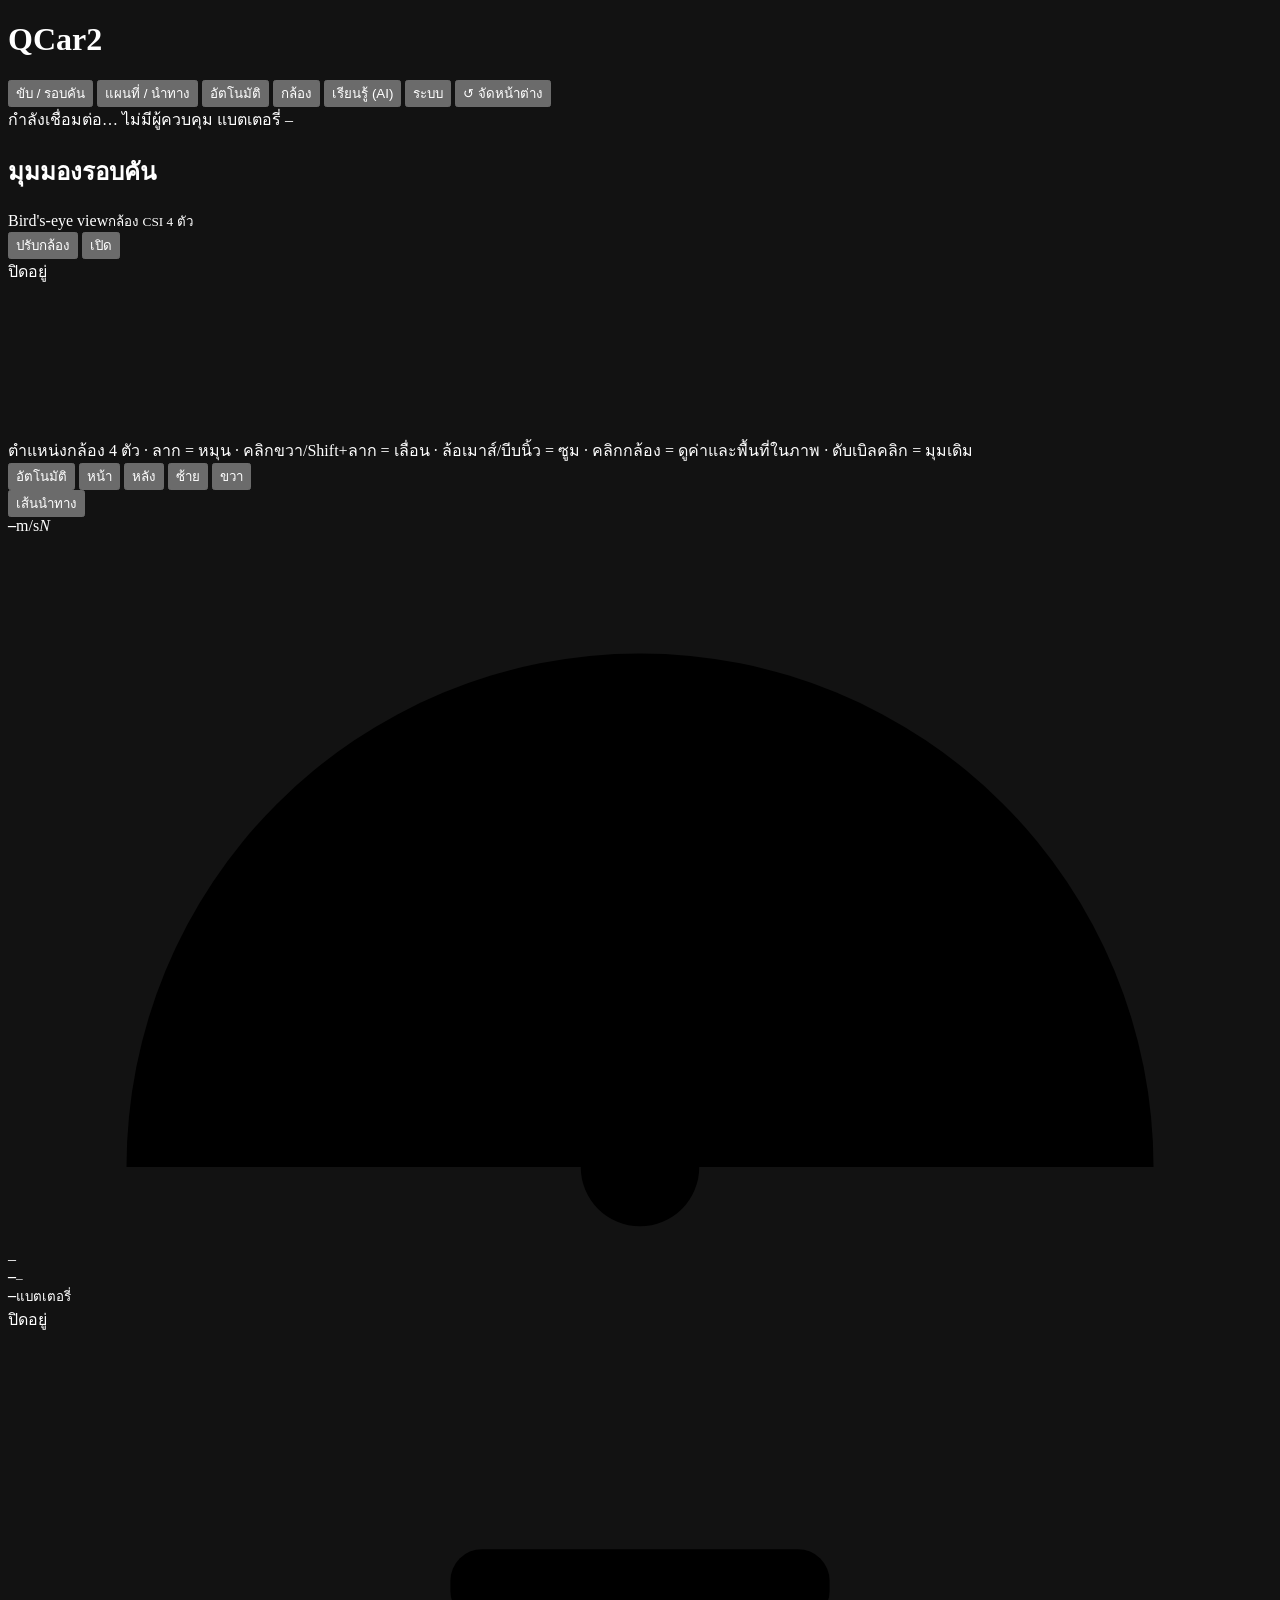
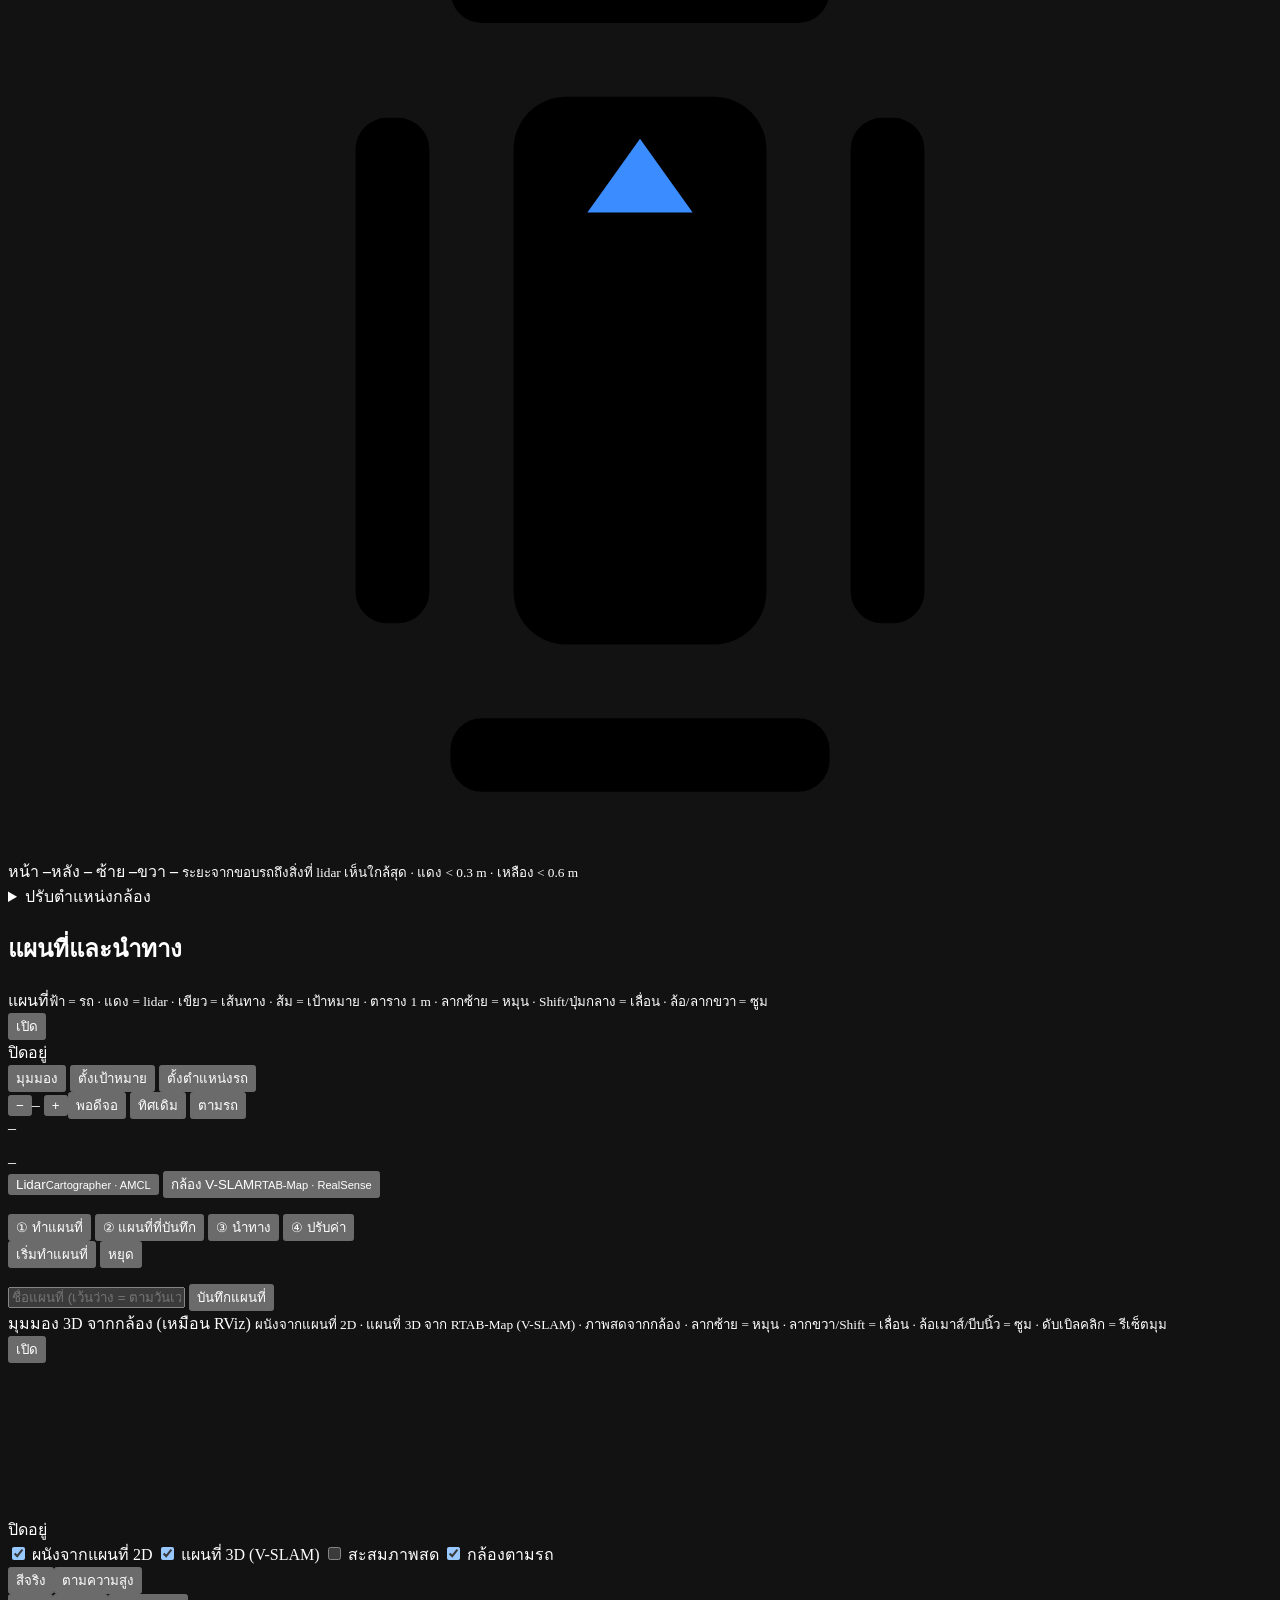
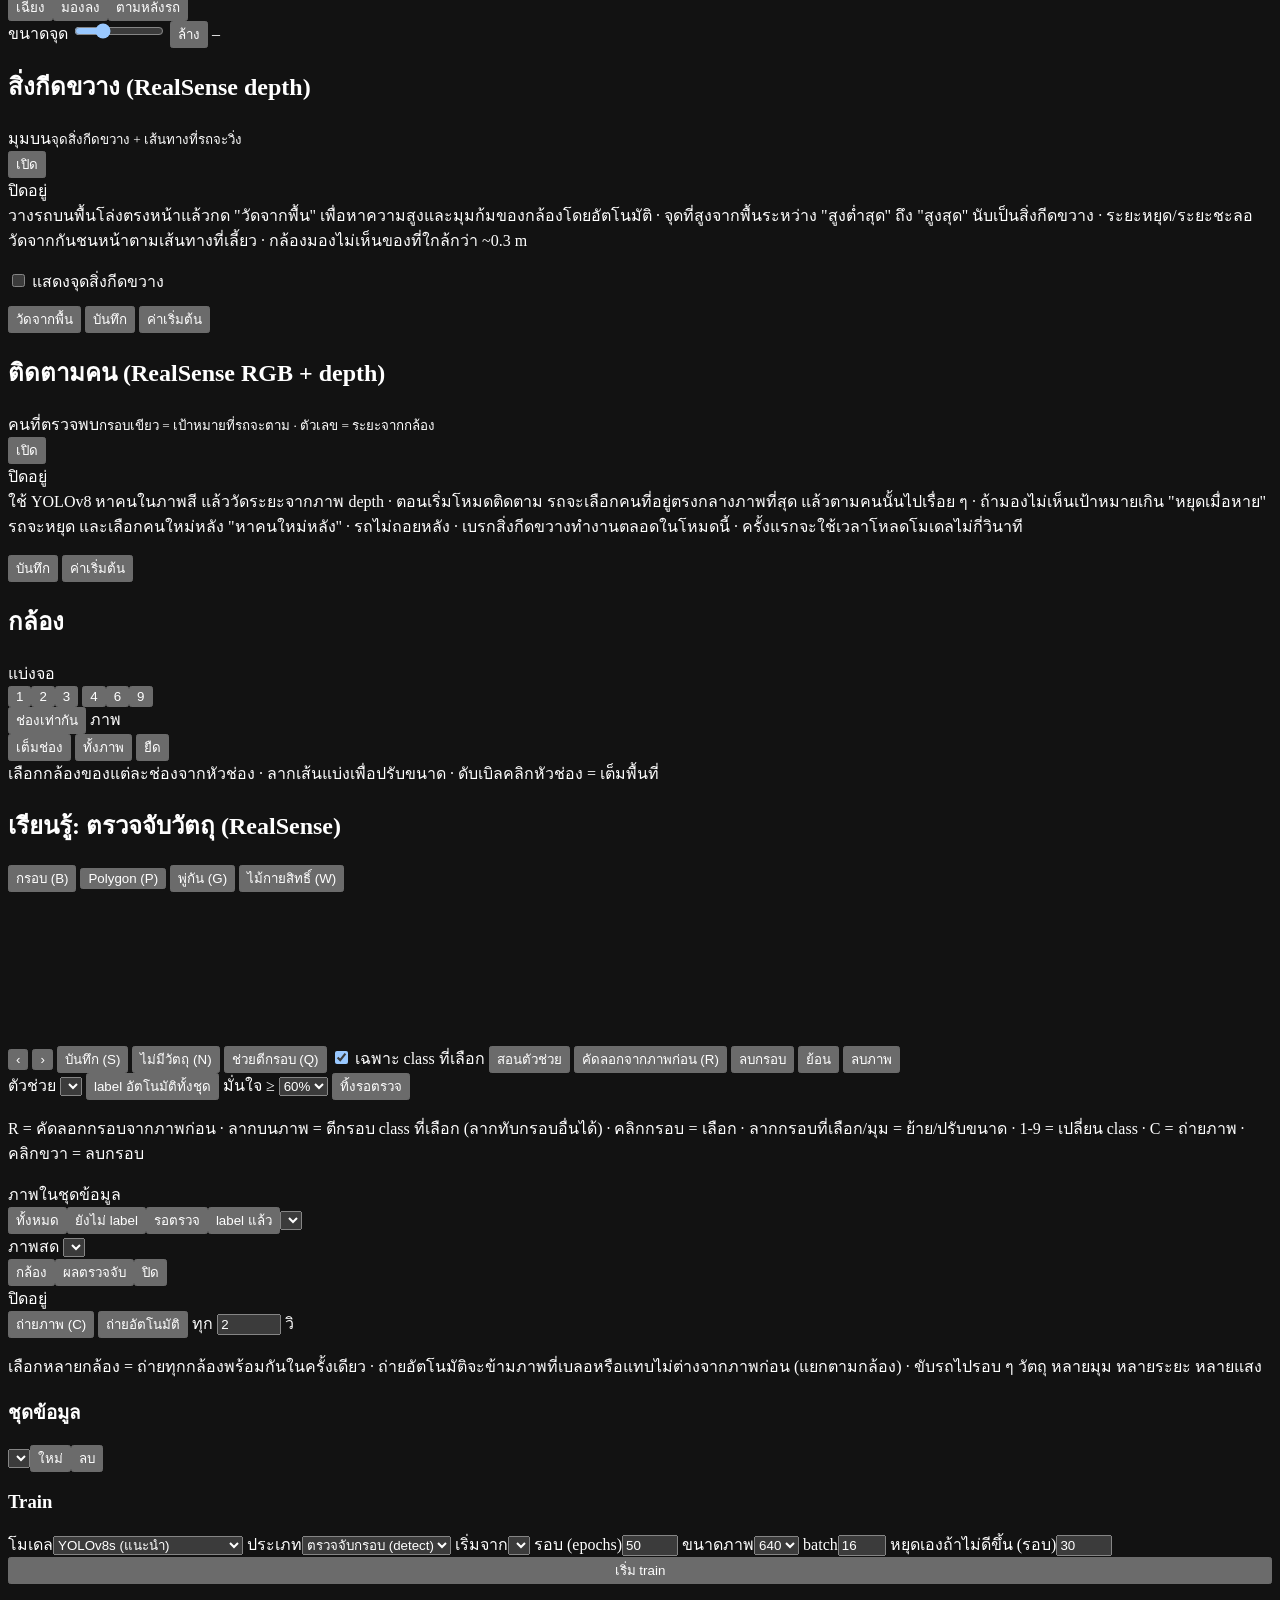
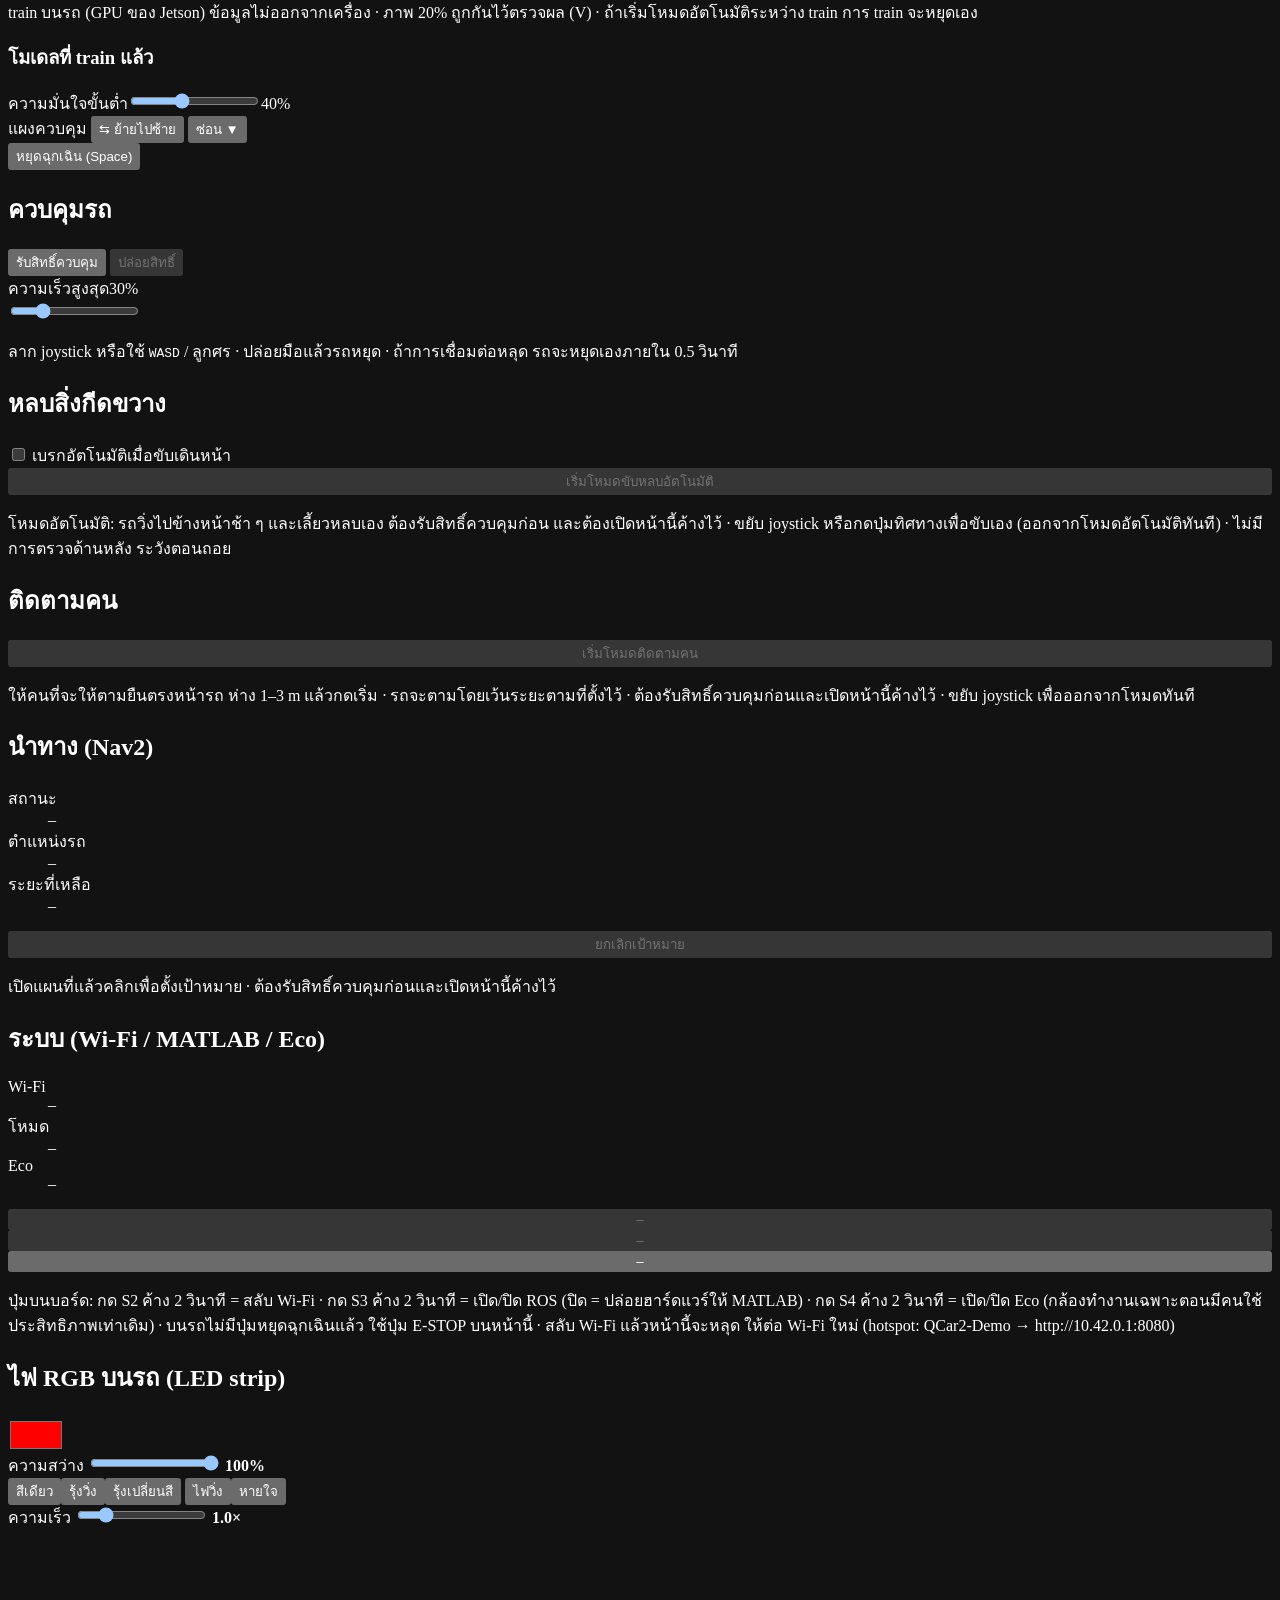
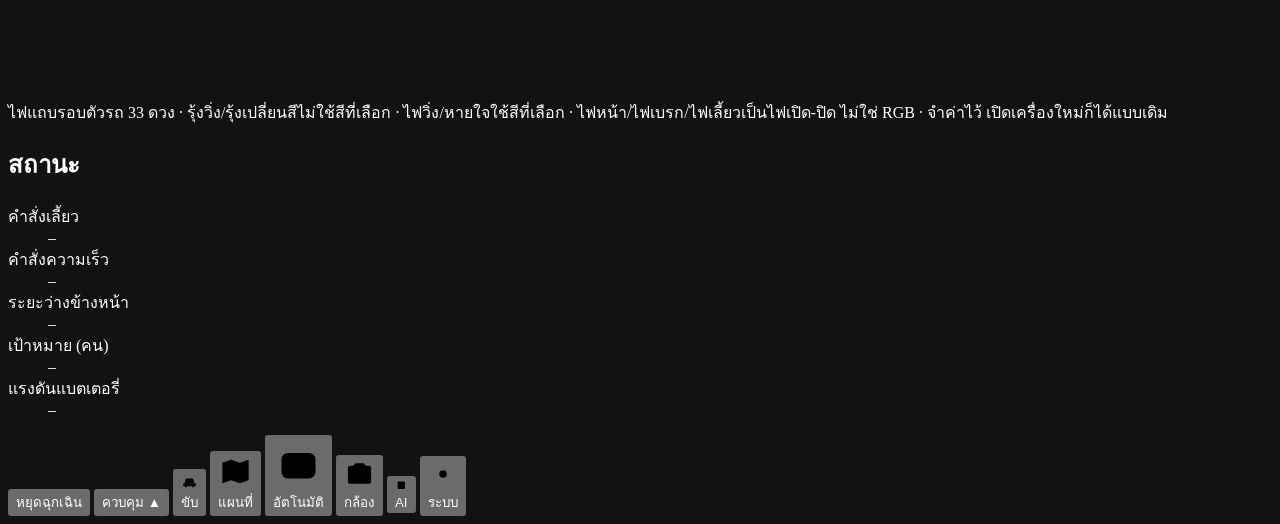
==== commit e164b340: "Shared web UI core (robot_web_ui) for all robots; qcar2_web uses it New package src/common/robot_web" ====
--- a/src/qcar2/qcar2_web/static/index.html
+++ b/src/qcar2/qcar2_web/static/index.html
@@ -1,5 +1,5 @@
 <!doctype html>
-<html lang="th">
+<html lang="th" data-store="qcar2">
 <head>
 <meta charset="utf-8">
 <meta name="viewport" content="width=device-width, initial-scale=1, viewport-fit=cover">
@@ -7,598 +7,12 @@
 <meta name="color-scheme" content="dark">
 <title>QCar2 Web</title>
 <script src="/static/i18n_en.js"></script>
-<script src="/static/i18n.js"></script>
-<style>
-  :root {
-    --bg: #0f1216; --panel: #181d23; --line: #2a313a; --text: #e6e9ee; --muted: #8b95a3;
-    --accent: #3b8cff; --ok: #2fbf71; --warn: #f0a92b; --bad: #e5484d;
-  }
-  * { box-sizing: border-box; }
-  html { -webkit-text-size-adjust: 100%; text-size-adjust: 100%; }
-  body { padding-left: env(safe-area-inset-left); padding-right: env(safe-area-inset-right); overscroll-behavior-y: none; }
-  body { margin: 0; background: var(--bg); color: var(--text);
-         font: 14px/1.4 system-ui, -apple-system, "Segoe UI", "Noto Sans Thai", sans-serif; }
-  header { display: flex; flex-wrap: wrap; align-items: center; gap: 8px 16px;
-           padding: 10px 16px; border-bottom: 1px solid var(--line); background: var(--panel);
-           position: sticky; top: 0; z-index: 5; }
-  header h1 { font-size: 16px; margin: 0 8px 0 0; }
-  .chip { padding: 3px 10px; border-radius: 999px; border: 1px solid var(--line); color: var(--muted);
-          font-size: 12px; white-space: nowrap; }
-  .chip.ok { color: var(--ok); border-color: var(--ok); }
-  .chip.warn { color: var(--warn); border-color: var(--warn); }
-  .chip.bad { color: #fff; background: var(--bad); border-color: var(--bad); }
-  main { display: grid; grid-template-columns: minmax(0, 1fr) 340px; gap: 16px; padding: 16px; }
-  /* Control panel follows the scroll (sticky below the header) and scrolls on its own if taller than the screen. */
-  main > aside { position: sticky; top: calc(var(--hdr-h, 56px) + 16px); align-self: start;
-                 max-height: calc(100vh - var(--hdr-h, 56px) - 32px); overflow-y: auto;
-                 overscroll-behavior: contain; scrollbar-width: none; -ms-overflow-style: none; }
-  main > aside::-webkit-scrollbar { display: none; }
-  main.ctrl-left { grid-template-columns: 340px minmax(0, 1fr); }
-  main.ctrl-left > aside { order: -1; }
-  .side-bar { display: flex; gap: 8px; align-items: center; justify-content: space-between; }
-  .side-bar button { padding: 4px 10px; font-size: 12px; }
-  #dock, #btn-sheet-close { display: none; }
-  button, a, input, select, label { touch-action: manipulation; -webkit-tap-highlight-color: transparent; }
-
-  h2 { font-size: 13px; text-transform: uppercase; letter-spacing: .06em; color: var(--muted); margin: 0 0 10px; }
-  .grid { display: grid; grid-template-columns: repeat(auto-fill, minmax(300px, 1fr)); gap: 12px; }
-  .cam { background: var(--panel); border: 1px solid var(--line); border-radius: 10px; overflow: hidden; }
-  .cam-head { display: flex; align-items: center; justify-content: space-between; padding: 8px 10px; gap: 8px; }
-  .cam-head span { font-weight: 600; }
-  .cam-head > button { white-space: nowrap; flex: 0 0 auto; }
-  .cam-head small { color: var(--muted); font-size: 11px; display: block; font-weight: 400;
-                    overflow: hidden; text-overflow: ellipsis; white-space: nowrap; }
-  .view { aspect-ratio: 2 / 1; background: #000; display: grid; place-items: center; color: var(--muted); }
-  .view img { width: 100%; height: 100%; object-fit: contain; display: block; }
-  button { font: inherit; color: var(--text); background: #232a33; border: 1px solid var(--line);
-           border-radius: 8px; padding: 6px 12px; cursor: pointer; }
-  button:hover { border-color: var(--accent); }
-  button.on { background: var(--accent); border-color: var(--accent); color: #fff; }
-  button:disabled { opacity: .45; cursor: not-allowed; }
-  .panel { background: var(--panel); border: 1px solid var(--line); border-radius: 10px; padding: 14px; }
-  .stack > * + * { margin-top: 14px; }
-  .estop { width: 100%; padding: 16px; font-size: 18px; font-weight: 700; color: #fff;
-           background: var(--bad); border-color: var(--bad); border-radius: 10px; }
-  .row { display: flex; gap: 8px; flex-wrap: wrap; align-items: center; }
-  .row > button { flex: 1; }
-  #pad { position: relative; width: 100%; max-width: 260px; aspect-ratio: 1; margin: 0 auto;
-         border-radius: 50%; background: radial-gradient(circle, #222a33 0%, #161b21 70%);
-         border: 1px solid var(--line); touch-action: none; user-select: none; }
-  #pad.disabled { opacity: .35; }
-  #pad::before, #pad::after { content: ""; position: absolute; background: var(--line); }
-  #pad::before { left: 50%; top: 10%; bottom: 10%; width: 1px; }
-  #pad::after { top: 50%; left: 10%; right: 10%; height: 1px; }
-  #knob { position: absolute; width: 64px; height: 64px; left: 50%; top: 50%; margin: -32px 0 0 -32px;
-          border-radius: 50%; background: var(--accent); box-shadow: 0 4px 16px rgba(0,0,0,.5);
-          z-index: 1; pointer-events: none; }
-  .kv { display: grid; grid-template-columns: auto 1fr; gap: 4px 12px; font-variant-numeric: tabular-nums; }
-  .kv dt { color: var(--muted); }
-  .kv dd { margin: 0; text-align: right; }
-  .hint { color: var(--muted); font-size: 12px; }
-  kbd { border: 1px solid var(--line); border-bottom-width: 2px; border-radius: 4px; padding: 0 5px; font-size: 11px; }
-  input[type=range] { width: 100%; }
-  .surround { display: grid; grid-template-columns: minmax(0, 1fr) minmax(0, 1.6fr); gap: 12px; margin-bottom: 16px; }
-  @media (max-width: 700px) { .surround { grid-template-columns: 1fr; } }
-  .surround .view.bev { aspect-ratio: 1 / 1; }
-  .seg { display: flex; gap: 4px; flex-wrap: wrap; }
-  .seg button { padding: 4px 10px; font-size: 12px; }
-  details.calib { margin-bottom: 16px; }
-  details.calib > summary { display: none; }          /* opened with "ปรับกล้อง" in the bird's-eye view */
-  details.calib:not([open]) { display: none; }
-  .calib-head { display: flex; align-items: center; justify-content: space-between; gap: 8px; margin-bottom: 8px; }
-  .calib-head h2 { margin: 0; }
-  .sliders { display: grid; grid-template-columns: 90px minmax(0, 1fr) 76px; gap: 6px 10px; align-items: center; margin-top: 10px; }
-  .sliders input[type=number] { width: 100%; font: inherit; font-variant-numeric: tabular-nums; text-align: right;
-                                color: var(--text); background: #232a33; border: 1px solid var(--line);
-                                border-radius: 6px; padding: 3px 6px; }
-  /* The preview stays on screen while scrolling through the sliders. */
-  .obs { display: grid; grid-template-columns: minmax(0, 1fr) minmax(0, 1.4fr); gap: 12px; margin-bottom: 16px; }
-  @media (max-width: 700px) { .obs { grid-template-columns: 1fr; } }
-  .obs .view.top { aspect-ratio: 1 / 1; }
-  .obs .view.person { aspect-ratio: 16 / 9; }
-  .obs .sliders { grid-template-columns: 120px minmax(0, 1fr) 76px; }
-  button.auto-on { background: var(--ok); border-color: var(--ok); color: #fff; }
-  .obs .view.map { aspect-ratio: 1 / 1; position: relative; touch-action: none; }
-  .view.map.pick { cursor: crosshair; }
-  .view.map.tool-view { cursor: grab; }
-  .view.map.rotating { cursor: grabbing; }
-  .view.map { overflow: hidden; }
-  .map-msg { position: absolute; left: 0; right: 0; top: 50%; transform: translateY(-50%); text-align: center;
-             color: #c9d1d9; pointer-events: none; padding: 0 16px; text-shadow: 0 1px 2px #000; }
-  .map-msg:empty { display: none; }
-  .map-zoom { align-items: center; }
-  .map-zoom span { min-width: 3.4em; text-align: center; font-size: 12px; color: var(--muted); font-variant-numeric: tabular-nums; }
-  /* Stop the browser's own image drag / text selection so click-and-drag sets the arrow. */
-  .view.map, .view.map img { user-select: none; -webkit-user-select: none; -webkit-user-drag: none; -webkit-touch-callout: none; }
-  .view.map img { pointer-events: none; }
-  .view.map canvas { position: absolute; inset: 0; width: 100%; height: 100%; pointer-events: none; }
-  input[type=text] { font: inherit; color: var(--text); background: #232a33; border: 1px solid var(--line);
-                     border-radius: 8px; padding: 5px 8px; flex: 1; min-width: 0; }
-  nav.jump { display: flex; gap: 4px; flex-wrap: wrap; }
-  nav.jump a { color: var(--text); text-decoration: none; font-size: 13px; padding: 4px 10px;
-               border: 1px solid var(--line); border-radius: 8px; background: #232a33; }
-  nav.jump a:hover { border-color: var(--accent); }
-  main h2[id] { scroll-margin-top: 110px; }
-  select { font: inherit; color: var(--text); background: #232a33; border: 1px solid var(--line);
-           border-radius: 8px; padding: 5px 8px; }
-  .led-swatches { display: flex; flex-wrap: wrap; gap: 6px; }
-  .led-swatches button { width: 28px; height: 28px; padding: 0; border-radius: 50%; border: 2px solid var(--line); }
-  #lang-switch { margin-left: auto; padding: 4px 10px; font-size: 13px; font-weight: 600; min-width: 46px; }
-  .led-fx button { font-size: 12px; padding: 4px 9px; }
-  .led-preview { width: 100%; height: 22px; display: block; border-radius: 6px; background: #0b0e12; }
-  .led-swatches button.off { width: auto; border-radius: 14px; padding: 0 10px; font-size: 12px; }
-  /* ---------- Map / SLAM / Nav2 section ---------- */
-  .cloud-wrap { position: relative; aspect-ratio: 16 / 9; max-height: 75vh; background: #0b0e12; }
-  .cloud-wrap canvas { position: absolute; inset: 0; width: 100%; height: 100%; touch-action: none; display: block; cursor: grab; }
-  .cloud-wrap canvas:active { cursor: grabbing; }
-  .cloud-msg { position: absolute; left: 0; right: 0; top: 50%; transform: translateY(-50%); text-align: center;
-               color: var(--muted); pointer-events: none; padding: 0 16px; }
-  .cloud-msg:empty { display: none; }
-  .cloud-bar { flex-wrap: wrap; gap: 8px 14px; padding: 8px 10px; align-items: center; }
-  .cloud-bar .row { display: inline-flex; gap: 6px; align-items: center; }
-  .mapx { display: grid; grid-template-columns: minmax(0, 1fr) minmax(0, 1.25fr); gap: 12px; margin-bottom: 16px; align-items: start; }
-  @media (max-width: 1100px) { .mapx { grid-template-columns: 1fr; } }
-  /* Right column: the tabs/parameters, then the 3D view under them. */
-  .mapx-side { display: flex; flex-direction: column; gap: 12px; min-width: 0; }
-  /* Wide screens: two equal columns of one fixed height, top and bottom edges aligned. The
-     2D map fills the left column; on the right the parameter panel scrolls inside itself and
-     the 3D view takes the rest. Switching tabs therefore never resizes the map. */
-  @media (min-width: 1101px) {
-    .mapx { grid-template-columns: minmax(0, 1fr) minmax(0, 1fr); align-items: stretch;
-            height: min(88vh, 900px); }
-    .mapx > .cam { display: flex; flex-direction: column; min-height: 0; }
-    .mapx > .cam > .view.map { flex: 1 1 auto; aspect-ratio: auto; max-height: none; min-height: 0; }
-    .mapx-side { min-height: 0; }
-    .mapx-side > .panel { flex: 0 1 auto; min-height: 0; overflow-y: auto; }
-    .mapx-side > .cloud3d { flex: 1 0 300px; display: flex; flex-direction: column; min-height: 0; }
-    .mapx-side > .cloud3d > .cloud-wrap { flex: 1 1 auto; aspect-ratio: auto; max-height: none; min-height: 0; }
-  }
-  .mapx .view.map { aspect-ratio: 1 / 1; position: relative; touch-action: none; max-height: 80vh; }
-  .map-bar { display: flex; gap: 8px 12px; flex-wrap: wrap; align-items: center; justify-content: space-between; padding: 8px 10px; }
-  .mapx .cam-head small { white-space: normal; }
-  .mapx .cam-head > div { min-width: 0; }
-  .mapx .cam > .hint { margin: 0; padding: 0 10px 8px; }
-  .mode-line { display: flex; gap: 8px 12px; flex-wrap: wrap; align-items: center; }
-  .method { margin-top: 10px; }
-  .method .seg { flex-wrap: nowrap; }
-  .method .seg button { flex: 1; text-align: left; line-height: 1.25; padding: 8px 10px; font-size: 13px; }
-  .method .seg button small { display: block; opacity: .75; font-size: 11px; }
-  .method .hint { margin: 6px 0 0; }
-  .tabs { display: flex; gap: 2px; margin: 12px 0 10px; border-bottom: 1px solid var(--line); overflow-x: auto; scrollbar-width: none; }
-  .tabs::-webkit-scrollbar { display: none; }
-  .tabs button { border: 0; border-bottom: 2px solid transparent; border-radius: 0; background: none; padding: 8px 10px; white-space: nowrap; color: var(--muted); }
-  .tabs button.on, .tabs button.on:hover { color: var(--text); border-bottom-color: var(--accent); background: none; }
-  .tabpane[hidden] { display: none; }
-  .tabpane > * + * { margin-top: 10px; }
-  .tabpane p { margin: 0; }
-  button.primary { background: var(--accent); border-color: var(--accent); color: #fff; }
-  button.danger { color: var(--bad); }
-  ol.steps { margin: 0; padding-left: 20px; color: var(--muted); font-size: 12.5px; }
-  ol.steps li + li { margin-top: 3px; }
-  .map-card { border: 1px solid var(--line); border-radius: 10px; padding: 10px; background: #1d232a; }
-  .map-card.current { border-color: var(--ok); }
-  .map-card .meta { color: var(--muted); font-size: 12px; margin: 2px 0 8px; }
-  .map-card .title { display: flex; gap: 6px; align-items: center; flex-wrap: wrap; }
-  .map-card .row > button { padding: 5px 8px; font-size: 12.5px; }
-  .badge { font-size: 11px; padding: 1px 8px; border-radius: 999px; border: 1px solid var(--line); color: var(--muted); white-space: nowrap; }
-  .badge.ok { color: var(--ok); border-color: var(--ok); }
-  .badge.accent { color: var(--accent); border-color: var(--accent); }
-  .badge.warn { color: var(--warn); border-color: var(--warn); }
-  .tune-head { display: flex; gap: 8px; flex-wrap: wrap; align-items: center; justify-content: space-between; }
-  details.sect { border-top: 1px solid var(--line); padding-top: 6px; }
-  details.sect > summary { cursor: pointer; font-weight: 600; padding: 4px 0; }
-  .prm { padding: 8px 0 8px 8px; border-bottom: 1px solid var(--line); border-left: 3px solid transparent; }
-  .prm.custom { border-left-color: var(--accent); }
-  .prm.changed { border-left-color: var(--warn); }
-  .prm-head { display: flex; justify-content: space-between; gap: 8px; align-items: baseline; flex-wrap: wrap; }
-  .prm-name { font-weight: 600; }
-  .prm-ctl { display: grid; grid-template-columns: minmax(0, 1fr) 84px 26px; gap: 8px; align-items: center; margin-top: 4px; }
-  .prm-ctl.simple { grid-template-columns: minmax(0, 1fr) 26px; }
-  .prm-ctl input[type=number], .prm-ctl select { width: 100%; font: inherit; color: var(--text); background: #232a33; border: 1px solid var(--line); border-radius: 6px; padding: 3px 6px; text-align: right; }
-  .prm-ctl select { text-align: left; }
-  .prm-ctl .reset { padding: 0; min-height: 0; height: 26px; line-height: 1; border-radius: 6px; }
-  .prm-help { color: var(--muted); font-size: 12px; margin-top: 3px; }
-  .prm-tip { color: #a7c1e8; font-size: 12px; margin-top: 2px; display: none; }
-  .learn .prm-tip { display: block; }
-  .prm-state { font-size: 11px; margin-top: 2px; }
-  .prm-state.ok { color: var(--ok); } .prm-state.warn { color: var(--warn); } .prm-state.bad { color: var(--bad); }
-  .quick { display: grid; grid-template-columns: 96px minmax(0, 1fr) 60px; gap: 8px; align-items: center; }
-  .quick b { text-align: right; font-variant-numeric: tabular-nums; }
-  /* ---------- Phone / narrow layout ---------- */
-  /* Phone: portrait, and landscape (a phone turned sideways is ~900-960 px wide but only ~400 px tall). */
-  @media (max-width: 900px), (max-height: 520px) and (max-width: 1100px) {
-    main, main.ctrl-left { grid-template-columns: 1fr; gap: 12px; padding: 10px; }
-    body { padding-bottom: calc(76px + env(safe-area-inset-bottom)); }
-
-    /* Compact header: status chips on one line, section links scroll sideways. */
-    header { padding: 8px 10px; gap: 6px 8px; }
-    header h1 { font-size: 15px; margin-right: 2px; }
-    .chip { font-size: 11px; padding: 2px 8px; }
-    nav.jump { order: 10; width: 100%; flex-wrap: nowrap; overflow-x: auto; scrollbar-width: none;
-               margin: 0 -10px; padding: 0 10px; width: calc(100% + 20px); }
-    nav.jump::-webkit-scrollbar { display: none; }
-    nav.jump a { white-space: nowrap; padding: 6px 12px; }
-    main h2[id] { scroll-margin-top: calc(var(--hdr-h, 90px) + 10px); }
-
-    /* Bigger touch targets; 16px inputs stop iOS from zooming in on focus. */
-    button { min-height: 40px; }
-    .seg button { min-height: 36px; padding: 6px 12px; }
-    input[type=text], select, .sliders input[type=number] { font-size: 16px; min-height: 40px; }
-    input[type=checkbox], input[type=radio] { width: 20px; height: 20px; }
-    label.row, .row > label { min-height: 36px; }
-    input[type=range] { height: 32px; }
-    .grid { grid-template-columns: repeat(auto-fill, minmax(min(300px, 100%), 1fr)); }
-    .sliders { grid-template-columns: 78px minmax(0, 1fr) 68px; gap: 8px; }
-    .obs .sliders { grid-template-columns: 96px minmax(0, 1fr) 68px; }
-    .panel { padding: 12px; }
-
-    /* Control panel becomes a bottom sheet above the dock. */
-    main > aside, main.ctrl-left > aside {
-      position: fixed; left: 0; right: 0; top: auto; order: 0; z-index: 20;
-      bottom: calc(68px + env(safe-area-inset-bottom));
-      max-height: min(56vh, calc(100vh - var(--hdr-h, 90px) - 90px));
-      overflow-y: auto; margin: 0; padding: 0 10px 12px;
-      background: var(--bg); border-top: 1px solid var(--line); border-radius: 16px 16px 0 0;
-      box-shadow: 0 -10px 30px rgba(0,0,0,.55);
-      transform: translateY(calc(100% + 80px)); visibility: hidden;
-      transition: transform .22s ease, visibility 0s linear .22s;
-    }
-    main > aside.open { transform: none; visibility: visible; transition: transform .22s ease; }
-    .side-bar { position: sticky; top: 0; z-index: 1; background: var(--bg); padding: 10px 0 8px; margin: 0; }
-    .side-bar::before { content: ""; position: absolute; left: 50%; top: 4px; width: 40px; height: 4px;
-                        margin-left: -20px; border-radius: 2px; background: var(--line); }
-    .side-bar .hint { font-size: 14px; color: var(--text); font-weight: 600; }
-    #btn-side, aside > #btn-estop { display: none; }
-    #btn-sheet-close { display: inline-block; min-height: 34px; }
-    aside .stack > * + *, main > aside > * + * { margin-top: 10px; }
-    #pad { max-width: min(200px, 52vw); }
-
-    /* Always-visible bottom dock: E-STOP + open/close controls. */
-    #dock { display: flex; gap: 8px; position: fixed; left: 0; right: 0; bottom: 0; z-index: 30;
-            padding-left: calc(10px + env(safe-area-inset-left)); padding-right: calc(10px + env(safe-area-inset-right));
-            padding: 8px 10px calc(8px + env(safe-area-inset-bottom));
-            background: var(--panel); border-top: 1px solid var(--line); }
-    #dock button { min-height: 52px; border-radius: 12px; font-weight: 700; }
-    #dock-estop { flex: 1.4; color: #fff; background: var(--bad); border-color: var(--bad); font-size: 17px; }
-    #dock-ctrl { flex: 1; font-size: 15px; }
-    #dock-ctrl.on { background: var(--accent); border-color: var(--accent); color: #fff; }
-  }
-  /* Landscape phone: little height. Header scrolls away, the sheet may use most of the screen, the dock is slim. */
-  @media (max-height: 520px) and (max-width: 1100px) {
-    header { position: static; }
-    body { padding-bottom: calc(60px + env(safe-area-inset-bottom)); }
-    #dock { padding-top: 6px; padding-bottom: calc(6px + env(safe-area-inset-bottom)); }
-    #dock button { min-height: 44px; }
-    main > aside, main.ctrl-left > aside {
-      bottom: calc(58px + env(safe-area-inset-bottom)); max-height: calc(100vh - 70px);
-      max-height: calc(100dvh - 70px); left: env(safe-area-inset-left); right: env(safe-area-inset-right); }
-    #pad { max-width: min(180px, 40vh); }
-    .cloud-wrap, .mapx .view.map { max-height: 78vh; }
-    .view, .obs .view.map { max-height: 78vh; }
-  }
-  /* ---------- Phone: one page at a time (tabs in the bottom dock) ----------
-     Tablets and computers keep the full layout; this only applies to phones, portrait or landscape. */
-  #dock .tab { display: none; }
-  @media (max-width: 700px), (max-height: 520px) and (max-width: 1100px) {
-    nav.jump, main > aside > .side-bar, #dock-ctrl, #sec-surround, #sec-map, #sec-cams { display: none; }
-    header { flex-wrap: nowrap; overflow-x: auto; scrollbar-width: none; }
-    header::-webkit-scrollbar { display: none; }
-    header > * { flex: 0 0 auto; }
-
-    /* Section and panels become direct children of <main>, so they can be ordered freely. */
-    main, main.ctrl-left { display: flex; flex-direction: column; gap: 12px; }
-    main > section, main > aside, main.ctrl-left > aside { display: contents; }
-    body main > aside, body main.ctrl-left > aside { visibility: visible; transform: none; }
-    .surround { display: contents; }
-    .surround[hidden] { display: none; }
-    .surround > .cam:last-child { order: 1; }          /* camera first, then controls, then the bird's-eye view */
-    aside > [data-pg~="drive"] { order: 2; }
-    .surround > .cam:first-child { order: 3; }
-    aside > [data-pg~="auto"] { order: -1; }           /* start/stop buttons above the tuning sliders */
-    .calib { order: 4; }
-
-    body[data-page="drive"] [data-pg]:not([data-pg~="drive"]),
-    body[data-page="map"]   [data-pg]:not([data-pg~="map"]),
-    body[data-page="auto"]  [data-pg]:not([data-pg~="auto"]),
-    body[data-page="cams"]  [data-pg]:not([data-pg~="cams"]),
-    body[data-page="learn"] [data-pg]:not([data-pg~="learn"]),
-    body[data-page="sys"]   [data-pg]:not([data-pg~="sys"]) { display: none; }
-
-    /* Dock: E-STOP always in reach, five page tabs next to it. */
-    #dock { gap: 4px; align-items: stretch; }
-    #dock-estop { flex: 0 0 24%; font-size: 14px; line-height: 1.15; padding: 0 4px; }
-    #dock .tab { display: flex; flex-direction: column; align-items: center; justify-content: center; gap: 2px;
-                 flex: 1 1 0; min-width: 0; padding: 2px 0; font-size: 11px; font-weight: 600;
-                 color: var(--muted); background: none; border: 0; border-radius: 10px; }
-    #dock .tab .ic { width: 22px; height: 22px; fill: none; stroke: currentColor; stroke-width: 1.8;
-                     stroke-linecap: round; stroke-linejoin: round; }
-    #dock .tab.on { color: #fff; background: #26354d; }
-    .surround .view, .surround .view.bev { max-height: 38vh; }
-    .surround .view.bev { aspect-ratio: 16 / 10; }
-    .panel > .row > button, .panel button[style*="width:100%"] { min-height: 46px; }
-  }
-  @media (max-width: 700px) and (orientation: portrait) {
-    #pad { max-width: min(250px, 64vw); }
-  }
-  /* Landscape phone, driving page: camera left, controls right, bird's-eye view below. */
-  @media (max-height: 520px) and (max-width: 1100px) {
-    body[data-page="drive"] main { display: grid; grid-template-columns: minmax(0, 1fr) minmax(0, 1fr); align-items: start; }
-    #pad { max-width: min(150px, 34vh); }
-  }
-  /* ---------- Pages on every screen + full-screen workspace (tablet / computer = body.desk) ----------
-     One page at a time fills the space left of/right of the control panel. The page scrolls inside
-     itself, so the control panel (E-STOP, joystick) never moves. */
-  nav.jump button { font-size: 13px; padding: 4px 10px; white-space: nowrap; }
-  nav.jump button.on, nav.jump button.on:hover { background: var(--accent); border-color: var(--accent); color: #fff; }
-  #win-reset { color: var(--muted); }
-  .sys-host, .win-grip { display: none; }
-  .cam-head > div:first-child { margin-right: auto; min-width: 0; }
-  .win-max-btn { flex: 0 0 auto; padding: 4px 7px; line-height: 0; }
-  .win-max-btn svg { width: 16px; height: 16px; fill: none; stroke: currentColor; stroke-width: 2; stroke-linecap: round; stroke-linejoin: round; }
-  @media (max-width: 900px), (max-height: 520px) and (max-width: 1100px) {
-    body { --dock-h: calc(76px + env(safe-area-inset-bottom)); }
-    nav.jump button { padding: 6px 12px; min-height: 0; }
-  }
-
-  body.desk[data-page="drive"] section [data-pg]:not([data-pg~="drive"]),
-  body.desk[data-page="map"]   section [data-pg]:not([data-pg~="map"]),
-  body.desk[data-page="auto"]  section [data-pg]:not([data-pg~="auto"]),
-  body.desk[data-page="cams"]  section [data-pg]:not([data-pg~="cams"]),
-  body.desk[data-page="learn"] section [data-pg]:not([data-pg~="learn"]),
-  body.desk[data-page="sys"]   section [data-pg]:not([data-pg~="sys"]),
-  /* Control panel: car control is on every page, plus the page's own panels. */
-  body.desk[data-page="drive"] aside > [data-pg]:not([data-pg~="drive"]),
-  body.desk[data-page="map"]   aside > [data-pg]:not([data-pg~="map"]):not([data-pg~="drive"]),
-  body.desk[data-page="auto"]  aside > [data-pg]:not([data-pg~="auto"]):not([data-pg~="drive"]),
-  body.desk[data-page="cams"]  aside > [data-pg]:not([data-pg~="drive"]),
-  body.desk[data-page="learn"] aside > [data-pg]:not([data-pg~="drive"]),
-  body.desk[data-page="sys"]   aside > [data-pg]:not([data-pg~="drive"]),
-  body.desk #sec-surround, body.desk #sec-map, body.desk #sec-cams { display: none; }
-
-  body.desk main { grid-template-rows: minmax(0, 1fr); overflow: hidden;
-                   height: calc(100vh - var(--hdr-h, 56px) - var(--dock-h, 0px));
-                   height: calc(100dvh - var(--hdr-h, 56px) - var(--dock-h, 0px)); }
-  body.desk main > section { display: flex; flex-direction: column; gap: 12px; min-height: 0; min-width: 0;
-                             overflow: auto; overscroll-behavior: contain; }
-  body.desk main > section > * { flex: 0 0 auto; margin: 0; }
-  body.desk main > section { scrollbar-width: thin; scrollbar-color: #3a434e transparent; }
-  @media (min-width: 901px) { body.desk main > aside { top: 0; max-height: 100%; } }
-
-  /* Windows of a page share the page side by side; the bars between them (and under each
-     block) are dragged to give one more room. Proportions are remembered per browser. */
-  body.desk section .win { position: relative; min-width: 0; min-height: 0; }
-  body.desk section .cam { display: flex; flex-direction: column; }
-  body.desk section .cam > .view, body.desk section .cam > .cloud-wrap { flex: 1 1 auto; min-height: 120px; max-height: none; }
-  body.desk .surround .view, body.desk .obs .view, body.desk .mapx .view, body.desk .cloud-wrap,
-  body.desk .splitview .view { aspect-ratio: auto; }
-  body.desk main > section > :is(.surround, .obs, .mapx) { display: flex; gap: 0; align-items: stretch; }
-  body.desk main > section > .surround { flex: 1 0 auto; min-height: 420px; }
-  body.desk main > section > .obs { flex: 1 0 auto; min-height: 360px; }
-  body.desk main > section > .mapx { flex: 1 1 0; min-height: 560px; height: auto; }
-  body.desk .has-split > .sa { flex: var(--fa, .5) 1 0px; min-width: 0; min-height: 0; }
-  body.desk .has-split > .sb { flex: var(--fb, .5) 1 0px; min-width: 0; min-height: 0; }
-  body.desk .mapx > .cam > .view.map { min-height: 200px; }
-  body.desk .mapx-side { min-height: 0; gap: 0; }
-  body.desk .mapx-side > .panel { overflow-y: auto; }
-  body.desk .mapx-side > .cloud3d { display: flex; flex-direction: column; }
-  body.desk .obs > .panel { overflow-y: auto; }
-  /* Auto page: obstacle + person-follow share the screen top/bottom (no page scroll); drag the bar between them. */
-  body.desk main > section > .autox { flex: 1 1 0; min-height: 0; display: flex; flex-direction: column; }
-  body.desk .autox > .auto-pane { display: flex; flex-direction: column; min-height: 0; overflow: hidden; }
-  body.desk .auto-pane > h2 { flex: 0 0 auto; margin: 0 0 6px; font-size: 14px; }
-  body.desk .auto-pane > .obs { flex: 1 1 0; min-height: 0; margin: 0; display: flex; gap: 0; align-items: stretch; }
-  body.desk .auto-pane .obs > .cam > .view { min-height: 80px; }
-  /* Auto page: start buttons right under E-STOP, joystick below them. */
-  body.desk[data-page="auto"] main > aside { display: flex; flex-direction: column; }
-  body.desk[data-page="auto"] main > aside > :is(.side-bar, #btn-estop) { order: -2; }
-  body.desk[data-page="auto"] main > aside > [data-pg~="auto"] { order: -1; }
-  body.desk main > section > .sys-host { display: flex; flex-wrap: wrap; align-items: flex-start; gap: 12px; }
-  body.desk .sys-host > .panel { flex: 1 1 340px; margin: 0; }
-
-  /* Learn page (object detection) */
-  .learnx { display: grid; grid-template-columns: minmax(0, 1fr) 360px; gap: 12px; margin-bottom: 16px; }
-  @media (max-width: 1100px) { .learnx { grid-template-columns: 1fr; } }
-  .learn-main, .learn-side { display: flex; flex-direction: column; gap: 12px; min-width: 0; min-height: 0; }
-  .learn-side h3 { margin: 0; font-size: 14px; }
-  .learn-lab { display: flex; flex-direction: column; }
-  #learn-canvas { display: block; width: 100%; aspect-ratio: 4 / 3; background: #000; touch-action: none; cursor: crosshair; }
-  .lcls-bar { display: flex; flex-wrap: wrap; gap: 4px; min-width: 0; }
-  .lcls { display: inline-flex; align-items: center; gap: 5px; padding: 4px 9px; font-size: 13px; }
-  .lcls i, .lcls-row i, .learn-objs i { width: 10px; height: 10px; border-radius: 2px; display: inline-block; flex: 0 0 auto; }
-  .lcls kbd { font: 10px ui-monospace, monospace; color: var(--muted); }
-  .lcls.on kbd { color: #fff; }
-  .learn-tools { display: flex; flex-wrap: wrap; gap: 6px; align-items: center; padding: 8px 10px; border-top: 1px solid var(--line); }
-  .learn-tools button { padding: 5px 10px; font-size: 13px; }
-  #learn-prev, #learn-next { font-size: 18px; line-height: 1; padding: 3px 12px; }
-  .learn-only { display: inline-flex; align-items: center; gap: 4px; cursor: pointer; }
-  .learn-other { padding: 0 10px; display: flex; flex-wrap: wrap; gap: 6px; align-items: center; }
-  .learn-other:empty { display: none; }
-  .learn-other button { font-size: 12px; padding: 3px 8px; }
-  .learn-keys { margin: 4px 10px 8px; }
-  .learn-gallery { display: grid; grid-template-columns: repeat(auto-fill, minmax(120px, 1fr)); gap: 6px; padding: 8px; max-height: 280px; overflow-y: auto; }
-  .lthumb { position: relative; padding: 0; overflow: hidden; height: 92px; min-height: 0; background: #000; border-width: 2px; }
-  .lthumb.on, .lthumb.on:hover { border-color: var(--accent); background: #000; }
-  .learn-side > *, .learn-panels > * { flex: 0 0 auto; }
-  .learn-panels { display: flex; flex-direction: column; gap: 12px; min-height: 0; }
-  .lthumb img { width: 100%; height: 100%; object-fit: cover; display: block; }
-  .lthumb span { position: absolute; left: 3px; bottom: 3px; font-size: 10px; padding: 1px 5px; border-radius: 4px; background: rgba(0,0,0,.75); }
-  .lthumb span.todo { color: var(--warn); } .lthumb span.review { color: #6fb7ff; }
-  .learn-mode-row { display: flex; flex-wrap: wrap; gap: 6px 10px; align-items: center; padding: 6px 10px; border-bottom: 1px solid var(--line); }
-  .learn-mode-row .seg button { font-size: 12px; padding: 4px 9px; }
-  #learn-brush-opts { display: inline-flex; flex-wrap: wrap; gap: 4px 10px; align-items: center; }
-  #learn-brush-opts[hidden], #learn-brush-opts [hidden] { display: none; }
-  #learn-brush-opts label { display: inline-flex; align-items: center; gap: 4px; }
-  #learn-brush-opts input[type=range] { width: 90px; }
-  #learn-brush-opts button { font-size: 12px; padding: 3px 8px; }
-  #learn-tool-hint { flex: 1 1 200px; min-width: 0; }
-  .learn-helper-row { display: flex; flex-wrap: wrap; gap: 6px; align-items: center; padding: 0 10px 6px; }
-  .learn-helper-row button, .learn-helper-row select { font-size: 12px; padding: 3px 8px; }
-  #learn-helper-model { max-width: 330px; } .lthumb span.ok { color: var(--ok); } .lthumb span.empty { color: var(--muted); }
-  .lthumb b { position: absolute; right: 3px; top: 3px; font-size: 10px; padding: 0 4px; border-radius: 3px; background: rgba(59,140,255,.85); }
-  .lcls-row { display: flex; align-items: center; gap: 8px; padding: 3px 0; font-size: 13px; }
-  .lcls-row span { flex: 1 1 auto; min-width: 0; overflow: hidden; text-overflow: ellipsis; }
-  .lcls-row small { color: var(--muted); }
-  .lcls-row button { font-size: 11px; padding: 2px 7px; }
-  .learn-live { aspect-ratio: 4 / 3; }
-  .learn-live img { width: 100%; height: 100%; object-fit: contain; }
-  .learn-cams { display: flex; flex-wrap: wrap; gap: 4px 10px; align-items: center; padding: 8px 10px 0; font-size: 13px; }
-  .lcamchk { display: inline-flex; align-items: center; gap: 4px; cursor: pointer; }
-  .lcamchk i { font-style: normal; font-size: 11px; width: 10px; }
-  .lcamchk i.ok { color: var(--ok); } .lcamchk i.wait { color: var(--warn); }
-  .learn-cams button { font-size: 11px; padding: 2px 7px; }
-  #learn-view { font-size: 12px; padding: 2px 4px; margin-left: 4px; }
-  #learn-camf { font-size: 12px; padding: 3px 4px; }
-  .lthumb .lcam { position: absolute; left: 3px; top: 3px; font-style: normal; font-size: 10px; padding: 0 4px; border-radius: 3px; background: rgba(0,0,0,.7); color: var(--text); }
-  .learn-cap { display: flex; flex-wrap: wrap; gap: 6px; align-items: center; padding: 8px 10px 0; }
-  .learn-cap input { width: 56px; }
-  .learn-pad { margin: 6px 10px; }
-  #learn-ds { flex: 1 1 auto; min-width: 0; }
-  .learn-form { display: grid; grid-template-columns: 1fr 1fr; gap: 8px; }
-  .learn-form label { display: flex; flex-direction: column; gap: 3px; font-size: 12px; color: var(--muted); }
-  .learn-form label:nth-child(2), .learn-form label:nth-child(3) { grid-column: 1 / -1; }
-  .learn-form input, .learn-form select { width: 100%; box-sizing: border-box; }
-  #learn-train.danger { background: var(--bad); border-color: var(--bad); color: #fff; }
-  #learn-train-warn:empty { display: none; }
-  .lbar { height: 8px; border-radius: 4px; background: #232a33; overflow: hidden; }
-  .lbar i { display: block; height: 100%; background: var(--accent); transition: width .4s; }
-  .lbar i.busy { background: repeating-linear-gradient(45deg, var(--accent) 0 10px, #2a5fb0 10px 20px); }
-  .llog { margin: 6px 0 0; font: 11px/1.35 ui-monospace, monospace; color: var(--muted); white-space: pre-wrap; word-break: break-all; max-height: 70px; overflow: hidden; }
-  .learn-chart { width: 100%; height: 130px; display: block; }
-  .learn-chart[hidden], #learn-job[hidden] { display: none; }
-  .learn-side .cam-head { flex-wrap: wrap; }
-  .learn-side .cam-head .seg { flex-wrap: nowrap; }
-  .learn-conf { display: grid; grid-template-columns: auto minmax(0, 1fr) 40px; gap: 8px; align-items: center; }
-  .learn-objs { display: flex; flex-wrap: wrap; gap: 4px; font-size: 12px; }
-  .learn-objs .chip { display: inline-flex; align-items: center; gap: 4px; }
-  .lrun { border: 1px solid var(--line); border-radius: 8px; padding: 8px 10px; margin-top: 8px; display: flex; flex-direction: column; gap: 4px; }
-  .lrun.active { border-color: var(--ok); }
-  .lrun-h { display: flex; gap: 6px; align-items: center; flex-wrap: wrap; }
-  .lrun-m { display: flex; gap: 12px; font-size: 12px; flex-wrap: wrap; }
-  .lrun .row button { font-size: 12px; padding: 4px 9px; }
-  .chip.ok { color: var(--ok); border-color: var(--ok); }
-  .hint.bad, .learn-objs .bad { color: var(--bad); }
-  .learn-toast { position: fixed; left: 50%; bottom: calc(24px + var(--dock-h, 0px)); transform: translate(-50%, 20px); opacity: 0; pointer-events: none;
-                 background: #232a33; border: 1px solid var(--line); padding: 8px 14px; border-radius: 8px; z-index: 50; transition: opacity .2s, transform .2s; max-width: 90vw; }
-  .learn-toast.show { opacity: 1; transform: translate(-50%, 0); }
-  .learn-toast.bad { border-color: var(--bad); }
-  body.desk main > section > .learnx { flex: 1 1 0; min-height: 0; margin: 0; display: flex; gap: 0; align-items: stretch; }
-  body.desk .learnx > :is(.learn-main, .learn-side) { gap: 0; overflow: hidden; min-height: 0; }
-  body.desk .learn-main > :is(.learn-lab, .learn-gal) { min-height: 120px; }
-  body.desk #learn-canvas { flex: 1 1 auto; aspect-ratio: auto; min-height: 80px; height: 0; }
-  body.desk .learn-gal { display: flex; flex-direction: column; }
-  body.desk .learn-gallery { flex: 1 1 auto; min-height: 0; max-height: none; align-content: start; }
-  body.desk .learn-side > .learn-cam { min-height: 120px; }
-  body.desk .learn-side > .learn-cam > .view.learn-live { flex: 1 1 auto; aspect-ratio: auto; min-height: 60px; }
-  body.desk .learn-side > .learn-panels { overflow-y: auto; padding-right: 2px; min-height: 80px; }
-  body.desk #sec-learn { display: none; }
-
-  /* Drag bars */
-  .split-bar { display: none; }
-  body.desk .split-bar { display: block; position: relative; flex: 0 0 12px; touch-action: none; z-index: 3; }
-  body.desk .split-bar.x { cursor: col-resize; align-self: stretch; }
-  body.desk .split-bar.y { cursor: row-resize; min-height: 12px; }
-  body.splitting, body.splitting * { user-select: none !important; }
-  body.splitting.sx, body.splitting.sx * { cursor: col-resize !important; }
-  body.splitting.sy, body.splitting.sy * { cursor: row-resize !important; }
-  body.splitting.sxy, body.splitting.sxy * { cursor: move !important; }
-  /* where two bars meet: no visible handle, the pointer turns into the 4-way arrow there; drag = both directions */
-  .split-joint { display: none; }
-  body.desk .has-joint { position: relative; }
-  body.desk .split-joint { display: block; position: absolute; width: 22px; height: 22px; margin: -11px 0 0 -11px; z-index: 6;
-      cursor: move; touch-action: none; background: transparent; }
-  body.desk .split-joint[hidden] { display: none; }
-  body.desk .splitview > .split-joint { position: relative; margin: 0; width: 22px; height: 22px; justify-self: center; align-self: center;
-      grid-column: var(--gc); grid-row: var(--gr); }
-  body.splitting .view, body.splitting canvas { pointer-events: none; }
-
-  /* Virtual model of the car and its cameras, under the bird's-eye view */
-  .vmodel { position: relative; height: 220px; flex: 0 0 auto; border-top: 1px solid var(--line); background: #0b0e12; }
-  .vmodel canvas { position: absolute; inset: 0; width: 100%; height: 100%; display: block; touch-action: none; cursor: grab; }
-  .vmodel canvas:active { cursor: grabbing; }
-  .vmodel-help { position: absolute; left: 8px; right: 8px; bottom: 6px; font-size: 11px; color: var(--muted);
-                 pointer-events: none; white-space: nowrap; overflow: hidden; text-overflow: ellipsis; }
-  .vmodel-sel { position: absolute; left: 8px; top: 8px; font-size: 12px; line-height: 1.5; padding: 4px 8px; border-radius: 6px;
-                background: rgba(15,18,22,.85); border: 1px solid var(--line); pointer-events: none; font-variant-numeric: tabular-nums; }
-  body.desk section .cam.has-split > .view.sa, body.desk section .cam.has-split > .vmodel.sb { height: auto; min-height: 100px; }
-  body.desk section .cam.has-split > .view.sa { flex: var(--fa, .5) 1 0px; }
-  body.desk section .cam.has-split > .vmodel.sb { flex: var(--fb, .5) 1 0px; }
-  /* Calibrating on a tablet/computer: the panel moves into the control panel, under E-STOP. */
-  aside > details.calib { margin-bottom: 0; border-color: var(--accent); }
-  aside > details.calib .sliders { grid-template-columns: 62px minmax(0, 1fr) 64px; gap: 6px 8px; }
-  aside > details.calib .hint { font-size: 11.5px; }
-
-  /* Driving dashboard around the camera beside the bird's-eye view.
-     Sizes in em: the bars get a bigger font (scale) when there is room around the picture. */
-  #surround-box > .cam { position: relative; }
-  .dash { display: flex; align-items: center; justify-content: space-between; gap: .4em 1em; flex-wrap: wrap;
-          padding: .45em .85em; background: #11161c; flex: 0 0 auto; font-size: 14px; font-variant-numeric: tabular-nums;
-          align-content: center; overflow: hidden; }
-  .dash-top { border-bottom: 1px solid var(--line); }
-  .dash-bot { border-top: 1px solid var(--line); justify-content: center; }
-  .dash small { display: block; color: var(--muted); font-size: .8em; }
-  .d-speed { display: flex; align-items: baseline; gap: .45em; }
-  .d-speed b { font-size: 2em; line-height: 1; }
-  .d-speed span { color: var(--muted); font-size: .86em; }
-  .d-gear { font-style: normal; font-weight: 700; font-size: 1.07em; padding: .07em .55em; border-radius: .4em;
-            border: 1px solid var(--line); color: var(--muted); align-self: center; }
-  .d-gear.D { color: #fff; background: var(--ok); border-color: var(--ok); }
-  .d-gear.R { color: #fff; background: var(--warn); border-color: var(--warn); }
-  .d-steer { display: flex; align-items: center; gap: .45em; }
-  .d-steer svg { width: 4em; height: 2.3em; }
-  .d-steer svg circle { fill: var(--text); }
-  .d-arc { fill: none; stroke: var(--line); stroke-width: 4; stroke-linecap: round; }
-  .d-needle { stroke: var(--accent); stroke-width: 3; stroke-linecap: round; transform-origin: 32px 32px; }
-  .d-info b, .d-batt b { font-size: 1em; }
-  .d-info b.bad { color: var(--bad); } .d-info b.ok { color: var(--ok); } .d-info b.warn { color: var(--warn); }
-  .d-batt { text-align: right; }
-  .d-prox { width: 6em; height: 4.6em; flex: 0 0 auto; }
-  .d-prox rect { fill: #2a313a; }
-  .d-prox rect.d-car { fill: #46515d; stroke: #8b95a3; }
-  .d-prox rect.near { fill: var(--bad); } .d-prox rect.mid { fill: var(--warn); } .d-prox rect.far { fill: var(--ok); }
-  .d-prox-list { display: grid; grid-template-columns: repeat(4, auto); gap: .15em 1.15em; align-items: baseline; font-size: .93em; color: var(--muted); }
-  .d-prox-list b { color: var(--text); font-size: 1.15em; }
-  .d-prox-list b.near { color: var(--bad); } .d-prox-list b.mid { color: var(--warn); } .d-prox-list b.far { color: var(--ok); }
-  .d-prox-list small { grid-column: 1 / -1; }
-  .d-prox-list span, .d-speed, .d-steer, .d-info b, .d-batt b { white-space: nowrap; }
-  .guide { position: absolute; pointer-events: none; z-index: 2; }
-  /* Bars + picture: the picture keeps its own aspect ratio, the bars take the rest of the window. */
-  .side-stack { display: flex; align-items: center; justify-content: center; background: #000; min-width: 0; }
-  .side-inner { position: relative; display: flex; flex-direction: column; max-width: 100%; }
-  .side-inner > .view { flex: none; aspect-ratio: auto; max-height: none; min-height: 0; }
-  body.desk .side-stack, .win-max .side-stack { flex: 1 1 0; min-height: 0; overflow: hidden; }
-  @media (max-width: 700px) { .d-prox-list { grid-template-columns: repeat(2, auto); } .dash { font-size: 13px; } }
-
-  /* Cameras page: split screen */
-  .split-tools { display: flex; flex-wrap: wrap; gap: 8px 12px; align-items: center; }
-  .split-tools .seg button { min-width: 36px; }
-  .splitview { display: grid; gap: 12px; grid-template-columns: repeat(auto-fill, minmax(min(300px, 100%), 1fr)); }
-  .splitview > .tile[hidden] { display: none; }
-  .splitview.fit-cover .view img { object-fit: cover; }
-  .splitview.fit-fill .view img { object-fit: fill; }
-  body.desk .splitview > .tile > .view { overflow: hidden; }
-  .tile .cam-head select { min-width: 0; max-width: 100%; padding: 3px 6px; }
-  body.desk main > section > .splitview { flex: 1 1 0; min-height: 420px; gap: 0;
-                                          grid-template-columns: var(--cols); grid-template-rows: var(--rows); }
-  body.desk .splitview > .tile, body.desk .splitview > .split-bar { grid-column: var(--gc); grid-row: var(--gr); }
-  body.desk .splitview > .split-bar.x { margin: 0; }
-  body.desk .splitview > .split-bar.y { margin: 0; }
-
-  /* Mouse wheel past the top/bottom of a page: switch to the previous/next page. */
-  #page-hint { position: fixed; left: 50%; bottom: calc(24px + var(--dock-h, 0px)); transform: translateX(-50%);
-               z-index: 40; padding: 8px 16px 10px; border-radius: 12px; background: #26354d; color: #fff;
-               font-size: 13px; pointer-events: none; opacity: 0; transition: opacity .15s; min-width: 220px; text-align: center; }
-  #page-hint.show { opacity: 1; }
-  #page-hint i { display: block; height: 3px; margin-top: 6px; border-radius: 2px; background: var(--accent);
-                 width: var(--p, 0%); transition: width .08s; }
-
-  /* Maximised window (button in its title bar): fills the work area; header, control panel and E-STOP stay visible. */
-  .win-max { position: fixed !important; z-index: 15; margin: 0 !important; width: auto !important; height: auto !important;
-             max-width: none !important; display: flex !important; flex-direction: column; box-shadow: 0 12px 48px rgba(0,0,0,.7); }
-  .win-max > .view, .win-max > .cloud-wrap { flex: 1 1 auto !important; aspect-ratio: auto !important;
-                                             max-height: none !important; min-height: 0 !important; }
-  body.desk main > section > [hidden] { display: none !important; }
-  @media (hover: none) { button:hover { border-color: var(--line); } button.on:hover { border-color: var(--accent); } }
-</style>
+<script src="/static/i18n_pre.js"></script>
+<script src="/ui/ui_en.js"></script>
+<script src="/ui/i18n.js"></script>
+<link rel="stylesheet" href="/ui/theme.css">
+<link rel="stylesheet" href="/ui/ui.css">
+<link rel="stylesheet" href="/static/qcar2.css">
 </head>
 <body data-page="drive">
 <header>
@@ -1145,161 +559,14 @@
 </div>
 
 <div id="page-hint"><span></span><i></i></div>
+<script src="/ui/core.js"></script>
 <script>
 (() => {
-  const $ = (id) => document.getElementById(id);
-
-  // ---- Control panel: sticky offset + left/right placement (remembered per browser) ----
-  (() => {
-    const main = document.querySelector('main'), hdr = document.querySelector('header'), btn = $('btn-side');
-    const setHdr = () => document.documentElement.style.setProperty('--hdr-h', hdr.offsetHeight + 'px');
-    setHdr();
-    if (window.ResizeObserver) new ResizeObserver(setHdr).observe(hdr); else addEventListener('resize', setHdr);
-    const apply = (left) => {
-      main.classList.toggle('ctrl-left', left);
-      btn.textContent = left ? 'ย้ายไปขวา ⇆' : '⇆ ย้ายไปซ้าย';
-    };
-    let left = false;
-    try { left = localStorage.getItem('qcar2.ctrlSide') === 'left'; } catch (e) {}
-    apply(left);
-    btn.addEventListener('click', () => {
-      left = !left; apply(left);
-      try { localStorage.setItem('qcar2.ctrlSide', left ? 'left' : 'right'); } catch (e) {}
-      btn.blur();  // keep Space for E-STOP, not re-clicking this button
-    });
-
-    // Phone: control panel is a bottom sheet toggled from the dock; E-STOP lives in the dock.
-    const aside = $('ctrl-aside'), dockCtrl = $('dock-ctrl');
-    const setSheet = (open) => {
-      aside.classList.toggle('open', open);
-      dockCtrl.classList.toggle('on', open);
-      dockCtrl.textContent = open ? 'ซ่อน ▼' : 'ควบคุม ▲';
-      dockCtrl.setAttribute('aria-expanded', String(open));
-    };
-    dockCtrl.addEventListener('click', () => { setSheet(!aside.classList.contains('open')); dockCtrl.blur(); });
-    $('btn-sheet-close').addEventListener('click', () => setSheet(false));
-    $('dock-estop').addEventListener('click', (e) => { $('btn-estop').click(); e.currentTarget.blur(); setSheet(true); });
-  })();
-
-  // ---- Windows: the button in the title bar (or double-click the title) fills the work area ----
-  const nudge = () => dispatchEvent(new Event('resize'));   // canvases re-measure themselves
-  let maxed = null;
-  const ICON_MAX = '<svg viewBox="0 0 24 24"><path d="M4 9V4h5M15 4h5v5M20 15v5h-5M9 20H4v-5"/></svg>';
-  const ICON_MIN = '<svg viewBox="0 0 24 24"><path d="M9 4v5H4M20 9h-5V4M15 20v-5h5M4 15h5v5"/></svg>';
-  function placeMax() {
-    if (!maxed) return;
-    let r;
-    if (document.body.classList.contains('desk')) r = document.querySelector('main > section').getBoundingClientRect();
-    else {
-      const top = Math.max(0, document.querySelector('header').getBoundingClientRect().bottom) + 8;
-      const dock = $('dock').getBoundingClientRect();
-      r = { top, left: 8, right: innerWidth - 8, bottom: (dock.height ? dock.top : innerHeight) - 8 };
-    }
-    Object.assign(maxed.style, { top: r.top + 'px', left: r.left + 'px',
-                                 right: (innerWidth - r.right) + 'px', bottom: (innerHeight - r.bottom) + 'px' });
-  }
-  function maximize(el) {
-    const was = maxed;
-    if (was) {
-      was.classList.remove('win-max');
-      ['top', 'left', 'right', 'bottom'].forEach(k => { was.style[k] = ''; });
-      const b = was.querySelector('.win-max-btn'); if (b) { b.innerHTML = ICON_MAX; b.title = 'ขยายเต็มพื้นที่'; }
-      maxed = null;
-    }
-    if (el && el !== was) {
-      maxed = el; el.classList.add('win-max'); placeMax();
-      const b = el.querySelector('.win-max-btn'); if (b) { b.innerHTML = ICON_MIN; b.title = 'กลับขนาดเดิม (Esc)'; }
-    }
-    if (was || maxed) nudge();
-  }
-  addEventListener('resize', placeMax);
-  addEventListener('keydown', (e) => { if (e.key === 'Escape' && maxed) maximize(null); });
-  function winify(el) {
-    if (el.classList.contains('win')) return;
-    el.classList.add('win');
-    const head = el.querySelector(':scope > .cam-head');
-    if (!head) return;
-    const b = document.createElement('button');
-    b.className = 'win-max-btn'; b.innerHTML = ICON_MAX; b.title = 'ขยายเต็มพื้นที่';
-    b.addEventListener('click', () => { maximize(el); b.blur(); });   // blur: keep Space for E-STOP
-    head.appendChild(b);
-    head.addEventListener('dblclick', (e) => { if (!e.target.closest('button, input, select, label')) maximize(el); });
-  }
-
-  // ---- Drag bars: between two windows (share of the row/column) and under a block (its height) ----
-  // Remembered per browser; double-click a bar = back to the default.
-  let splits = {};
-  try { splits = JSON.parse(localStorage.getItem('qcar2.split') || '{}') || {}; } catch (e) {}
-  const saveSplits = () => { try { localStorage.setItem('qcar2.split', JSON.stringify(splits)); } catch (e) {} };
-  const resets = [];   // [bar, reset()] for the "จัดหน้าต่าง" button
-  function dragBar(bar, axis, onStart, onMove, onEnd) {
-    bar.addEventListener('pointerdown', (e) => {
-      if (e.button) return;
-      e.preventDefault();
-      try { bar.setPointerCapture(e.pointerId); } catch (err) {}
-      const st = onStart();
-      bar.classList.add('drag'); document.body.classList.add('splitting', { x: 'sx', y: 'sy', xy: 'sxy' }[axis]);
-      const move = (ev) => onMove(st, ev.clientX, ev.clientY);
-      const up = () => {
-        bar.removeEventListener('pointermove', move); bar.removeEventListener('pointerup', up);
-        bar.removeEventListener('pointercancel', up);
-        bar.classList.remove('drag'); document.body.classList.remove('splitting', 'sx', 'sy', 'sxy');
-        if (onEnd) onEnd();
-        saveSplits(); nudge();
-      };
-      bar.addEventListener('pointermove', move); bar.addEventListener('pointerup', up);
-      bar.addEventListener('pointercancel', up);
-    });
-  }
-  const frac = (v) => Math.min(0.9, Math.max(0.1, v));
-  function splitPair(box, a, b, axis, key, def) {
-    box.classList.add('has-split'); a.classList.add('sa'); b.classList.add('sb');
-    const bar = document.createElement('div');
-    bar.className = 'split-bar ' + axis; bar.title = 'ลากเพื่อปรับขนาด · ดับเบิลคลิก = ค่าเดิม';
-    box.insertBefore(bar, b);
-    const set = (f) => { a.style.setProperty('--fa', String(f)); b.style.setProperty('--fb', String(1 - f)); };
-    set(splits[key] ?? def);
-    const ctl = {
-      bar,
-      begin: () => {
-        const ra = a.getBoundingClientRect(), rb = b.getBoundingClientRect();
-        return axis === 'x' ? { start: ra.left, total: ra.width + rb.width } : { start: ra.top, total: ra.height + rb.height };
-      },
-      move: (st, x, y) => {
-        splits[key] = Math.round(frac(((axis === 'x' ? x : y) - st.start - 6) / st.total) * 1000) / 1000;
-        set(splits[key]); nudge();
-      },
-      reset: () => { delete splits[key]; set(def); },
-    };
-    dragBar(bar, axis, ctl.begin, ctl.move);
-    bar.addEventListener('dblclick', () => { ctl.reset(); saveSplits(); nudge(); });
-    resets.push([bar, ctl.reset]);
-    return ctl;
-  }
-  // Where a horizontal bar meets a vertical one (a T): a handle that moves both at once.
-  const junctions = [];
-  function junction(box, xCtl, yCtl) {
-    const h = document.createElement('div');
-    h.className = 'split-joint'; h.title = 'ลากเพื่อปรับทั้งกว้างและสูงพร้อมกัน · ดับเบิลคลิก = ค่าเดิม';
-    box.classList.add('has-joint'); box.appendChild(h);
-    dragBar(h, 'xy', () => ({ x: xCtl.begin(), y: yCtl.begin() }), (st, x, y) => {
-      xCtl.move(st.x, x, y); yCtl.move(st.y, x, y); placeJunctions();
-    });
-    h.addEventListener('dblclick', () => { xCtl.reset(); yCtl.reset(); saveSplits(); nudge(); });
-    junctions.push({ box, h, xCtl, yCtl });
-  }
-  function placeJunctions() {
-    junctions.forEach(({ box, h, xCtl, yCtl }) => {
-      const show = document.body.classList.contains('desk') && xCtl.bar.getClientRects().length && yCtl.bar.getClientRects().length;
-      h.hidden = !show;
-      if (!show) return;
-      const rb = box.getBoundingClientRect(), rx = xCtl.bar.getBoundingClientRect(), ry = yCtl.bar.getBoundingClientRect();
-      h.style.left = (rx.left + rx.width / 2 - rb.left) + 'px';
-      h.style.top = (ry.top + ry.height / 2 - rb.top) + 'px';
-    });
-  }
-  addEventListener('resize', placeJunctions);
-  addEventListener('qcar-page', () => setTimeout(placeJunctions, 0));
+  // Shared parts (shell, windows, drag bars, pages, camera streams, inputs): robot_web_ui core.js
+  const { $, nudge, maximize, winify, splitPair, junction, streamView, setChip } = RobotUI;
+  RobotUI.initShell();
+
+  // ---- Drag bars of the QCar2 pages (robot_web_ui splitPair / junction) ----
   (() => {
     document.querySelectorAll('main > section :is(.surround, .mapx, .mapx-side, .obs) > :is(.cam, .panel)').forEach(winify);
     const sur = $('surround-box'), [bev, side] = sur.children;
@@ -1325,109 +592,28 @@
     const learnSideY = splitPair(lside, lside.children[0], lside.querySelector('.learn-panels'), 'y', 'learn-side', 0.4);
     junction(lx, learnX, learnY);
     junction(lx, learnX, learnSideY);
-    setTimeout(placeJunctions, 0);
-    if (window.ResizeObserver) { const ro = new ResizeObserver(placeJunctions); ro.observe(sur); ro.observe(mapx); ro.observe($('learn-box')); }
   })();
-  const splitReset = [];   // extra resetters (split screen)
-  $('win-reset').addEventListener('click', (e) => {
-    maximize(null);
-    resets.forEach(([bar, reset]) => { if (bar.getClientRects().length) reset(); });
-    splitReset.forEach(f => f());
-    saveSplits(); nudge(); e.currentTarget.blur();
+
+  // ---- Pages: one at a time (robot_web_ui initPages) ----
+  // Streams owned by a page are closed when leaving it (saves Wi-Fi/CPU) and the ones that were
+  // on are reopened on return (first visit: defaults). The split screen of the cameras page
+  // follows the page itself.
+  RobotUI.initPages({
+    home: 'drive', always: ['drive'],
+    streams: { drive: ['bev-toggle'], map: ['map-toggle', 'cloud-toggle'], auto: ['obs-toggle', 'person-toggle'] },
+    defaults: { drive: ['bev-toggle'], map: ['map-toggle'] },
+    deskHost: { sys: 'sys-host' },   // tablet/computer: the system panels get the page to themselves
+    onLeave: (old) => {
+      if (old === 'drive' && $('calib').open) { $('calib').open = false; $('calib').dispatchEvent(new Event('toggle')); }
+    },
   });
 
-  // ---- Pages: one at a time on every screen (header tabs; on phones the bottom dock) ----
-  let goPage = () => {};
-  (() => {
-    const phone = matchMedia('(max-width: 700px), (max-height: 520px) and (max-width: 1100px)');
-    const tabs = [...document.querySelectorAll('#dock .tab, #page-tabs .ptab')];
-    const sec = document.querySelector('main > section'), aside = $('ctrl-aside'), sysHost = $('sys-host');
-    const sysPanels = [...aside.querySelectorAll(':scope > [data-pg="sys"]')];
-    // Streams that belong to a page: closed when leaving it (saves Wi-Fi/CPU), and on return the
-    // ones that were on are reopened (first visit: the defaults below). The split screen of the
-    // cameras page follows the 'qcar-page' event itself.
-    const OWN = { drive: ['bev-toggle'], map: ['map-toggle', 'cloud-toggle'], auto: ['obs-toggle', 'person-toggle'] };
-    const DEFAULT = { drive: ['bev-toggle'], map: ['map-toggle'] };
-    const wasOn = {};
-    let page = 'drive';
-    const isOn = (b) => b && b.classList.contains('on');
-    const click = (id, wantOn) => { const b = $(id); if (b && isOn(b) !== wantOn) b.click(); };
-    // Tablet/computer: the system panels get the page to themselves; phone: they stay in the panel list.
-    function placeSys() {
-      const host = !phone.matches && page === 'sys' ? sysHost : aside;
-      sysPanels.forEach(p => { if (p.parentElement !== host) host.appendChild(p); });
-    }
-    function layout() { document.body.classList.toggle('desk', !phone.matches); placeSys(); placeMax(); }
-    function go(p) {
-      if (p === page) return;
-      const old = page; page = p;
-      maximize(null);
-      document.body.dataset.page = p;
-      tabs.forEach(t => t.classList.toggle('on', t.dataset.page === p));
-      try { history.replaceState(null, '', p === 'drive' ? location.pathname + location.search : '#' + p); } catch (e) {}
-      if (old === 'drive' && $('calib').open) { $('calib').open = false; $('calib').dispatchEvent(new Event('toggle')); }
-      if (OWN[old]) { wasOn[old] = OWN[old].filter(id => isOn($(id))); wasOn[old].forEach(id => click(id, false)); }
-      setTimeout(() => (wasOn[p] || DEFAULT[p] || []).forEach(id => click(id, true)), 80);
-      dispatchEvent(new CustomEvent('qcar-page', { detail: { page: p, old } }));
-      placeSys();
-      scrollTo(0, 0); sec.scrollTop = 0;
-      nudge();
-    }
-    goPage = go;
-    tabs.forEach(t => t.addEventListener('click', () => { go(t.dataset.page); t.blur(); }));
-    if (phone.addEventListener) phone.addEventListener('change', () => { layout(); nudge(); });
-    layout();
-    const first = location.hash.slice(1);   // reload keeps the page
-    if (['map', 'auto', 'cams', 'learn', 'sys'].includes(first)) go(first);
-  })();
-
-  // ---- Mouse wheel past the top/bottom of a page: go to the previous/next page ----
-  // Only once the page (and whatever is under the mouse) cannot scroll further that way; the
-  // bar at the bottom shows how far, so a normal scroll never switches by accident.
-  (() => {
-    const ORDER = ['drive', 'map', 'auto', 'cams', 'learn', 'sys'];
-    const NAMES = { drive: 'ขับ / รอบคัน', map: 'แผนที่ / นำทาง', auto: 'อัตโนมัติ', cams: 'กล้อง', learn: 'เรียนรู้ (AI)', sys: 'ระบบ' };
-    const NEED = 400;   // px of wheel past the edge (about 4 notches)
-    const hint = $('page-hint');
-    let acc = 0, dir = 0, timer = null, lockUntil = 0;
-    const canScroll = (el, dy) => {
-      for (; el && el !== document.documentElement; el = el.parentElement) {
-        if (el.scrollHeight <= el.clientHeight + 1) continue;
-        if (!/(auto|scroll)/.test(getComputedStyle(el).overflowY) && el !== document.body) continue;
-        if (dy > 0 ? el.scrollTop + el.clientHeight < el.scrollHeight - 1 : el.scrollTop > 0) return true;
-      }
-      const doc = document.scrollingElement;
-      return dy > 0 ? doc.scrollTop + innerHeight < doc.scrollHeight - 1 : doc.scrollTop > 0;
-    };
-    const reset = () => { acc = 0; dir = 0; hint.classList.remove('show'); hint.style.setProperty('--p', '0%'); };
-    addEventListener('wheel', (e) => {
-      if (e.defaultPrevented || e.ctrlKey || Math.abs(e.deltaY) <= Math.abs(e.deltaX)) return;
-      const t = e.target;
-      if (!t.closest || !t.closest('main') || t.closest('aside, input, select, textarea, .win-max')) return;
-      if (Date.now() < lockUntil) return;
-      const dy = e.deltaMode === 1 ? e.deltaY * 33 : e.deltaMode === 2 ? e.deltaY * 600 : e.deltaY;
-      if (canScroll(t, dy)) { reset(); return; }
-      const d = Math.sign(dy), next = ORDER[ORDER.indexOf(document.body.dataset.page) + d];
-      if (!next) return;
-      if (d !== dir) { acc = 0; dir = d; }
-      acc += Math.min(Math.abs(dy), 150);
-      hint.querySelector('span').textContent = (d > 0 ? 'เลื่อนต่อเพื่อไปหน้า ' : 'เลื่อนต่อเพื่อกลับไปหน้า ') + NAMES[next];
-      hint.style.setProperty('--p', Math.min(100, acc / NEED * 100) + '%');
-      hint.classList.add('show');
-      clearTimeout(timer); timer = setTimeout(reset, 600);
-      if (acc >= NEED) { reset(); lockUntil = Date.now() + 800; goPage(next); }
-    }, { passive: true });
-  })();
-  let ws = null, limits = { max_speed: 0.5, max_steer: 0.5, command_timeout: 0.5 };
+  let limits = { max_speed: 0.5, max_steer: 0.5, command_timeout: 0.5 };
   let sys = null;   // the 'system' part of the status (Wi-Fi, ROS, SLAM / Nav2 mode)
   let state = { control: 'none', estop: false };
-  const keys = new Set();
-  let pad = { active: false, x: 0, y: 0 };
-
-  // ---------------------------------------------------------- cameras page: split screen
-  // 1-9 tiles, each showing any camera (or lidar / depth / bird's-eye view); bars between the
-  // tiles resize them. Tiles stream only while the cameras page is open.
-  const SPLIT_LAYOUTS = { 1: [1, 1], 2: [2, 1], 3: [3, 1], 4: [2, 2], 6: [3, 2], 9: [3, 3] };
+
+  // ---------------------------------------------------------- cameras page: split screen (robot_web_ui)
+  // 1-9 tiles, each showing any camera (or lidar / depth / bird's-eye view).
   const DEFAULT_TILES = ['front', 'back', 'left', 'right', 'lidar', 'depth', 'realsense', 'surround', 'obstacle'];
   const CAM_TH = {
     surround: "Bird's-eye view (รอบคัน)", front: 'กล้องหน้า (CSI)', back: 'กล้องหลัง (CSI)',
@@ -1435,162 +621,8 @@
     depth: 'RealSense ความลึก (depth)', lidar: 'Lidar (มุมบน)', obstacle: 'สิ่งกีดขวาง (depth มุมบน)',
     person: 'ตรวจจับคน (RealSense)', detect: 'ตรวจจับวัตถุ (โมเดลที่ train)', map: 'แผนที่ (SLAM)',
   };
-  function initSplit(cameras) {
-    const box = $('grid'), names = cameras.map(c => c.name);
-    const st = { n: 4, tiles: [], cols: {}, rows: {} };
-    try { Object.assign(st, JSON.parse(localStorage.getItem('qcar2.splitview') || '{}')); } catch (e) {}
-    if (!SPLIT_LAYOUTS[st.n]) st.n = 4;
-    const save = () => { try { localStorage.setItem('qcar2.splitview', JSON.stringify(st)); } catch (e) {} };
-    const spare = DEFAULT_TILES.filter(n => names.includes(n)).concat(names);
-    const tiles = [];
-    for (let i = 0; i < 9; i++) {
-      if (!names.includes(st.tiles[i])) st.tiles[i] = spare[i % spare.length];
-      const el = document.createElement('div');
-      el.className = 'cam tile';
-      el.innerHTML = '<div class="cam-head"><div><select title="เลือกกล้องของช่องนี้"></select></div></div>' +
-                     '<div class="view"><span>ปิดอยู่</span></div>';
-      const sel = el.querySelector('select');
-      cameras.forEach(c => sel.add(new Option(CAM_TH[c.name] || c.label, c.name)));
-      sel.value = st.tiles[i];
-      const t = { el, stream: streamView(el.querySelector('.view')), on: null };
-      sel.onchange = () => { st.tiles[i] = sel.value; save(); refresh(); sel.blur(); };
-      box.appendChild(el); winify(el); tiles.push(t);
-    }
-    let bars = [];
-    const dims = () => SPLIT_LAYOUTS[st.n];
-    function tracks() {
-      const [c, r] = dims();
-      const cf = st.cols[st.n] || Array(c).fill(1), rf = st.rows[st.n] || Array(r).fill(1);
-      box.style.setProperty('--cols', cf.map(f => `minmax(0, ${f}fr)`).join(' 12px '));
-      box.style.setProperty('--rows', rf.map(f => `minmax(0, ${f}fr)`).join(' 12px '));
-    }
-    function gridBar(axis, k) {
-      const [c, r] = dims(), list = axis === 'x' ? 'cols' : 'rows', count = axis === 'x' ? c : r;
-      const bar = document.createElement('div');
-      bar.className = 'split-bar ' + axis; bar.title = 'ลากเพื่อปรับขนาด · ดับเบิลคลิก = เท่ากัน';
-      bar.style.setProperty(axis === 'x' ? '--gc' : '--gr', String(2 * k + 2));
-      bar.style.setProperty(axis === 'x' ? '--gr' : '--gc', '1 / -1');
-      box.appendChild(bar); bars.push(bar);
-      const ctl = {
-        begin: () => {
-          const ra = tiles[axis === 'x' ? k : k * c].el.getBoundingClientRect();
-          const rb = tiles[axis === 'x' ? k + 1 : (k + 1) * c].el.getBoundingClientRect();
-          const fr = (st[list][st.n] || Array(count).fill(1)).slice();
-          return axis === 'x' ? { fr, start: ra.left, total: ra.width + rb.width } : { fr, start: ra.top, total: ra.height + rb.height };
-        },
-        move: (s0, x, y) => {
-          const f = frac(((axis === 'x' ? x : y) - s0.start - 6) / s0.total), sum = s0.fr[k] + s0.fr[k + 1], fr = s0.fr.slice();
-          fr[k] = sum * f; fr[k + 1] = sum * (1 - f);
-          st[list][st.n] = fr.map(v => Math.round(v * 1000) / 1000);
-          tracks(); nudge();
-        },
-        reset: () => { delete st[list][st.n]; },
-      };
-      dragBar(bar, axis, ctl.begin, ctl.move, save);
-      bar.addEventListener('dblclick', () => { ctl.reset(); save(); tracks(); nudge(); });
-      return ctl;
-    }
-    // where a column bar crosses a row bar: one handle moves both
-    function gridJoint(cx, ry, kx, ky) {
-      const h = document.createElement('div');
-      h.className = 'split-joint'; h.title = 'ลากเพื่อปรับทั้งกว้างและสูงพร้อมกัน · ดับเบิลคลิก = เท่ากัน';
-      h.style.setProperty('--gc', String(2 * kx + 2)); h.style.setProperty('--gr', String(2 * ky + 2));
-      box.appendChild(h); bars.push(h);
-      dragBar(h, 'xy', () => ({ x: cx.begin(), y: ry.begin() }), (s0, x, y) => { cx.move(s0.x, x, y); ry.move(s0.y, x, y); }, save);
-      h.addEventListener('dblclick', () => { cx.reset(); ry.reset(); save(); tracks(); nudge(); });
-    }
-    function layout() {
-      bars.forEach(b => b.remove()); bars = [];
-      const [c, r] = dims();
-      tracks();
-      tiles.forEach((t, i) => {
-        t.el.hidden = i >= st.n;
-        t.el.style.setProperty('--gc', String(2 * (i % c) + 1));
-        t.el.style.setProperty('--gr', String(2 * Math.floor(i / c) + 1));
-      });
-      const colBars = [], rowBars = [];
-      for (let k = 0; k < c - 1; k++) colBars.push(gridBar('x', k));
-      for (let k = 0; k < r - 1; k++) rowBars.push(gridBar('y', k));
-      colBars.forEach((cb, kx) => rowBars.forEach((rb, ky) => gridJoint(cb, rb, kx, ky)));
-      document.querySelectorAll('#split-n button').forEach(b => b.classList.toggle('on', +b.dataset.n === st.n));
-      refresh(); nudge();
-    }
-    function refresh() {
-      const active = document.body.dataset.page === 'cams';
-      tiles.forEach((t, i) => {
-        const want = active && i < st.n ? st.tiles[i] : null;
-        if (want === t.on) return;
-        t.on = want;
-        t.stream(want, want ? (CAM_TH[want] || want) : '');
-      });
-    }
-    document.querySelectorAll('#split-n button').forEach(b => {
-      b.onclick = () => { maximize(null); st.n = +b.dataset.n; save(); layout(); b.blur(); };
-    });
-    const even = () => { delete st.cols[st.n]; delete st.rows[st.n]; save(); tracks(); };
-    const setFit = (f) => {
-      st.fit = f; save();
-      box.classList.remove('fit-cover', 'fit-contain', 'fit-fill'); box.classList.add('fit-' + f);
-      document.querySelectorAll('#split-fit button').forEach(b => b.classList.toggle('on', b.dataset.fit === f));
-    };
-    document.querySelectorAll('#split-fit button').forEach(b => b.onclick = () => { setFit(b.dataset.fit); b.blur(); });
-    setFit(['cover', 'contain', 'fill'].includes(st.fit) ? st.fit : 'cover');
-    $('split-even').onclick = (e) => { even(); nudge(); e.currentTarget.blur(); };
-    splitReset.push(() => { if (document.body.dataset.page === 'cams') even(); });
-    addEventListener('qcar-page', refresh);
-    layout();
-  }
-
-  // A camera shown in `view`; returns a setter that switches it to another camera (or off).
-  // Frames come as JPEG messages on a WebSocket rather than an MJPEG <img>: browsers keep at
-  // most 6 HTTP connections per host and do not always drop an MJPEG stream when its src
-  // changes, so switching cameras used to leave new streams waiting forever (frozen view).
+  const initSplit = (cameras) => RobotUI.splitScreen(cameras, { labels: CAM_TH, defaults: DEFAULT_TILES, page: 'cams' });
   const wsProto = location.protocol === 'https:' ? 'wss' : 'ws';
-  function streamView(view) {
-    let sock = null, img = null, shownUrl = null, loadingUrl = null, next = null, decoding = false, retry = null;
-    // One ack per frame shown or dropped: the server sends only a couple of frames ahead of
-    // the acks, so on slow Wi-Fi the view drops frames instead of lagging behind.
-    const ack = () => { if (sock && sock.readyState === WebSocket.OPEN) sock.send('1'); };
-    const show = (blob) => {
-      if (decoding) { if (next) ack(); next = blob; return; }   // keep only the newest frame while one decodes
-      decoding = true;
-      const url = loadingUrl = URL.createObjectURL(blob);
-      img.onload = img.onerror = () => {
-        if (shownUrl) URL.revokeObjectURL(shownUrl);
-        shownUrl = url; loadingUrl = null; decoding = false;
-        ack();
-        if (next) { const b = next; next = null; show(b); }
-      };
-      img.src = url;
-    };
-    const stop = () => {
-      clearTimeout(retry);
-      if (sock) { sock.onmessage = sock.onclose = null; sock.close(); sock = null; }
-      if (img) { img.onload = img.onerror = null; img = null; }
-      [shownUrl, loadingUrl].forEach(u => { if (u) URL.revokeObjectURL(u); });
-      shownUrl = loadingUrl = next = null; decoding = false;
-    };
-    return (name, alt) => {
-      stop();
-      if (!name) { view.innerHTML = '<span>ปิดอยู่</span>'; return; }
-      view.innerHTML = '<span>กำลังรอภาพ… (ถ้านานผิดปกติ node กล้องทำงานอยู่ไหม?)</span>';
-      const open = () => {
-        const s = sock = new WebSocket(`${wsProto}://${location.host}/ws/stream/${encodeURIComponent(name)}`);
-        s.onmessage = (ev) => {
-          if (!img) { img = new Image(); img.alt = alt || name; view.replaceChildren(img); }
-          show(ev.data);
-        };
-        s.onclose = () => {   // server restarted or network dropped: keep the last frame, retry
-          if (sock !== s) return;
-          sock = null;
-          retry = setTimeout(open, 1000);
-        };
-      };
-      open();
-    };
-  }
-
-  window.qcarStreamView = streamView;   // for learn.js
 
   // ---------------------------------------------------------- surround view
   const SIDE_NAMES = { front: 'กล้องหน้า', back: 'กล้องหลัง', left: 'กล้องซ้าย', right: 'กล้องขวา' };
@@ -2131,7 +1163,7 @@
       const key = JSON.stringify([surroundCfg.cameras, surroundCfg.car_length, surroundCfg.car_width]);
       if (key !== lastKey) { lastKey = key; redraw(); }
     }, 300);
-    addEventListener('qcar-page', redraw);
+    addEventListener(RobotUI.PAGE_EVENT, redraw);
     redraw();
   })();
 
@@ -3101,29 +2133,14 @@
   loadMaps();
   loadTuning();
 
-  // ---------------------------------------------------------- websocket
-  function connect() {
-    const proto = location.protocol === 'https:' ? 'wss' : 'ws';
-    ws = new WebSocket(`${proto}://${location.host}/ws`);
-    ws.onopen = () => setChip('chip-conn', 'เชื่อมต่อแล้ว', 'ok');
-    ws.onclose = () => {
-      setChip('chip-conn', 'การเชื่อมต่อหลุด', 'bad');
-      state = { control: 'none', estop: state.estop };
-      renderControl();
-      setTimeout(connect, 1000);
-    };
-    ws.onmessage = (ev) => {
-      const msg = JSON.parse(ev.data);
+  // ---------------------------------------------------------- websocket (robot_web_ui connect)
+  const { send } = RobotUI.connect('/ws', {
+    onclose: () => { state = { control: 'none', estop: state.estop }; renderControl(); },
+    onmessage: (msg) => {
       if (msg.type === 'status') { state = msg; renderStatus(msg); }
       else if (msg.type === 'nav_error') $('map-status').textContent = 'ผิดพลาด: ' + msg.text;
-    };
-  }
-  const send = (obj) => { if (ws && ws.readyState === WebSocket.OPEN) ws.send(JSON.stringify(obj)); };
-  connect();
-
-  function setChip(id, text, cls) {
-    const c = $(id); c.textContent = text; c.className = 'chip' + (cls ? ' ' + cls : '');
-  }
+    },
+  });
 
   function renderControl() {
     const me = state.control === 'me';
@@ -3317,44 +2334,11 @@
   }
   speed.oninput = updateSpeedHint;
 
-  // ---------------------------------------------------------- keyboard
-  const KEYMAP = { KeyW: 'up', ArrowUp: 'up', KeyS: 'down', ArrowDown: 'down',
-                   KeyA: 'left', ArrowLeft: 'left', KeyD: 'right', ArrowRight: 'right' };
-  window.addEventListener('keydown', (e) => {
-    if (e.target.tagName === 'INPUT' || e.target.tagName === 'SELECT') return;
-    if (e.code === 'Space') { e.preventDefault(); send({ type: 'estop' }); return; }
-    // Learn page: these keys label images (A/D/S/arrows), they must not drive the car. Space stays E-STOP.
-    if (document.body.dataset.page === 'learn') return;
-    const k = KEYMAP[e.code];
-    if (k) { e.preventDefault(); keys.add(k); }
-  });
-  window.addEventListener('keyup', (e) => { const k = KEYMAP[e.code]; if (k) keys.delete(k); });
-  const clearInputs = () => { keys.clear(); resetPad(); };
-  window.addEventListener('blur', clearInputs);
-  document.addEventListener('visibilitychange', () => { if (document.hidden) clearInputs(); });
-
-  // ---------------------------------------------------------- joystick
-  const padEl = $('pad'), knob = $('knob');
-  function moveKnob(x, y) {
-    const r = padEl.clientWidth / 2 - 32;
-    knob.style.transform = `translate(${x * r}px, ${-y * r}px)`;
-  }
-  function resetPad() { pad = { active: false, x: 0, y: 0 }; moveKnob(0, 0); }
-  function padFromEvent(e) {
-    const rect = padEl.getBoundingClientRect();
-    const r = rect.width / 2;
-    let x = (e.clientX - rect.left - r) / r;
-    let y = -(e.clientY - rect.top - r) / r;
-    const len = Math.hypot(x, y);
-    if (len > 1) { x /= len; y /= len; }
-    pad.x = x; pad.y = y; moveKnob(x, y);
-  }
-  padEl.addEventListener('pointerdown', (e) => {
-    if (state.control !== 'me') return;
-    pad.active = true; padEl.setPointerCapture(e.pointerId); padFromEvent(e);
-  });
-  padEl.addEventListener('pointermove', (e) => { if (pad.active) padFromEvent(e); });
-  ['pointerup', 'pointercancel', 'lostpointercapture'].forEach(t => padEl.addEventListener(t, resetPad));
+  // ---------------------------------------------------------- keyboard + joystick (robot_web_ui)
+  // Learn page: A/D/S/arrows label images there, they must not drive the car. Space stays E-STOP.
+  const keys = RobotUI.driveKeys({ onEstop: () => send({ type: 'estop' }),
+                                   skip: () => document.body.dataset.page === 'learn' });
+  const pad = RobotUI.joystick($('pad'), $('knob'), () => state.control === 'me');
 
   // ---------------------------------------------------------- drive loop (20 Hz, also the watchdog heartbeat)
   setInterval(() => {
